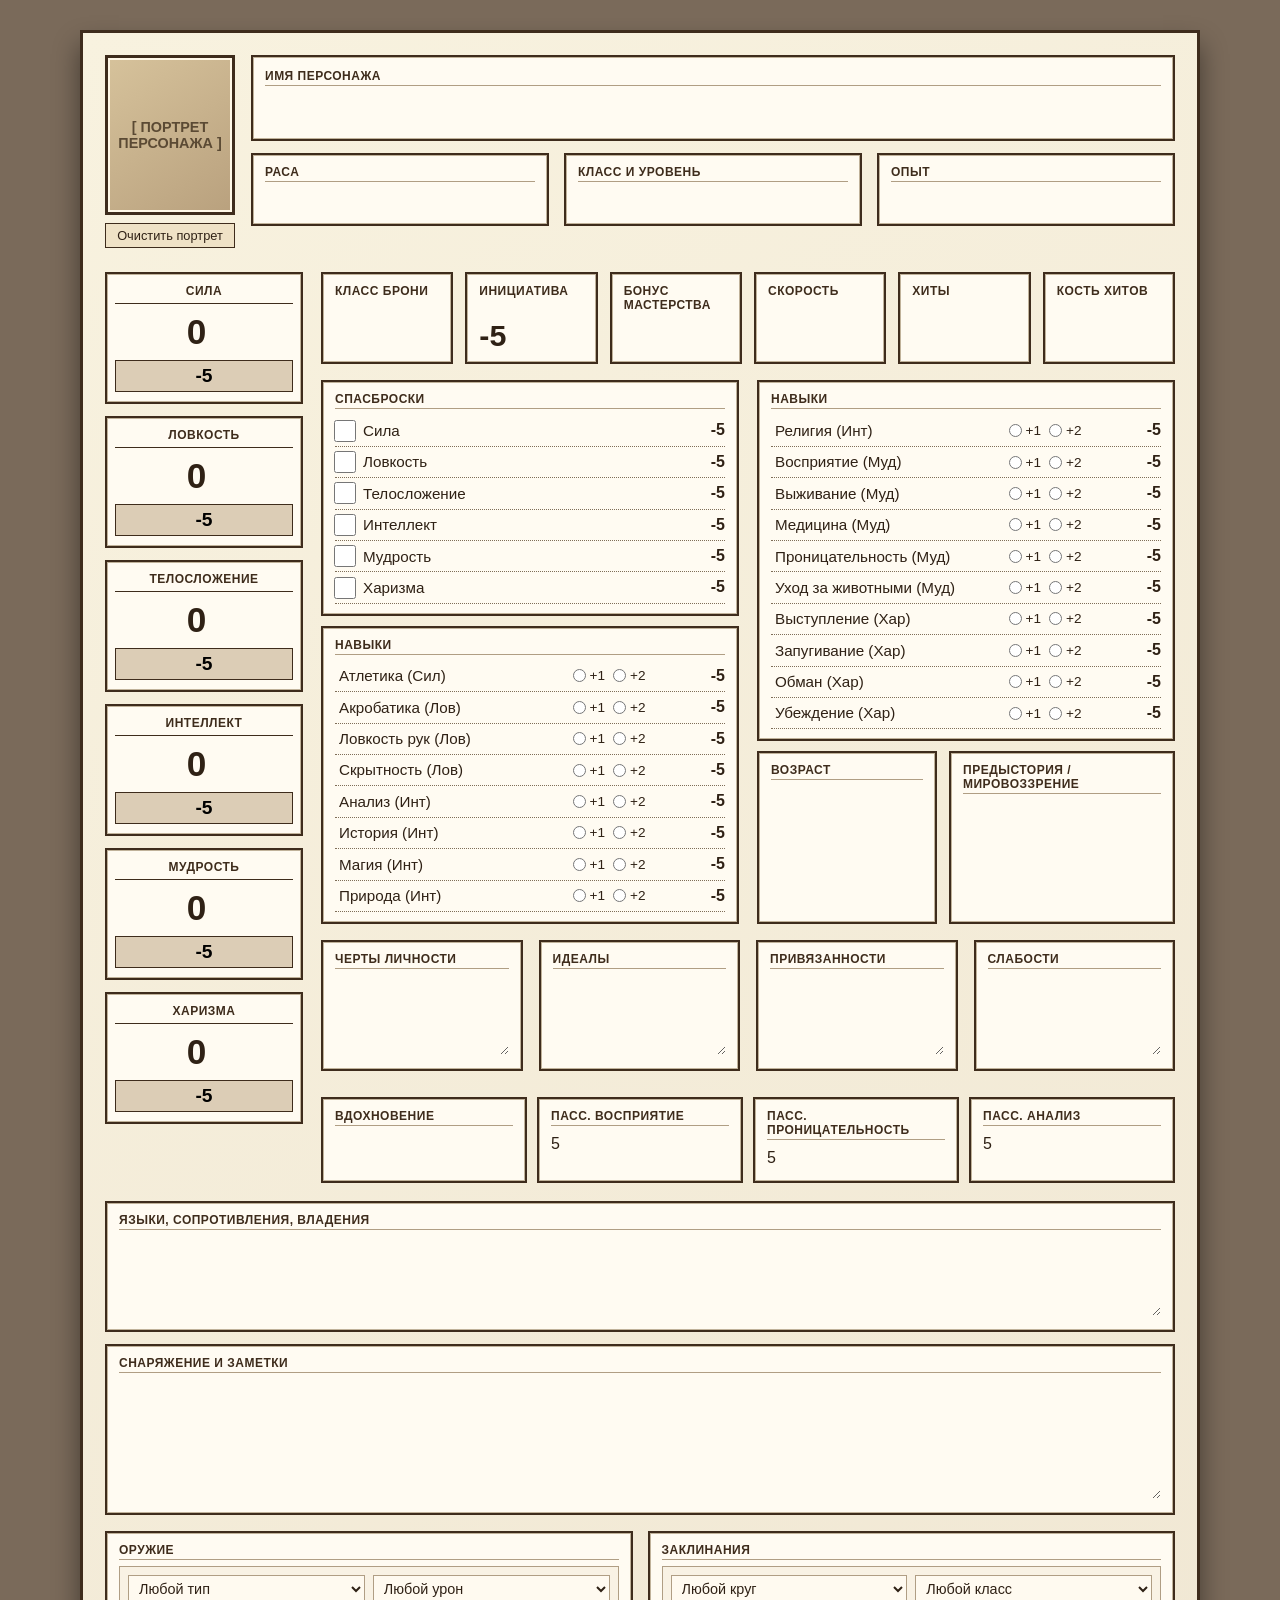
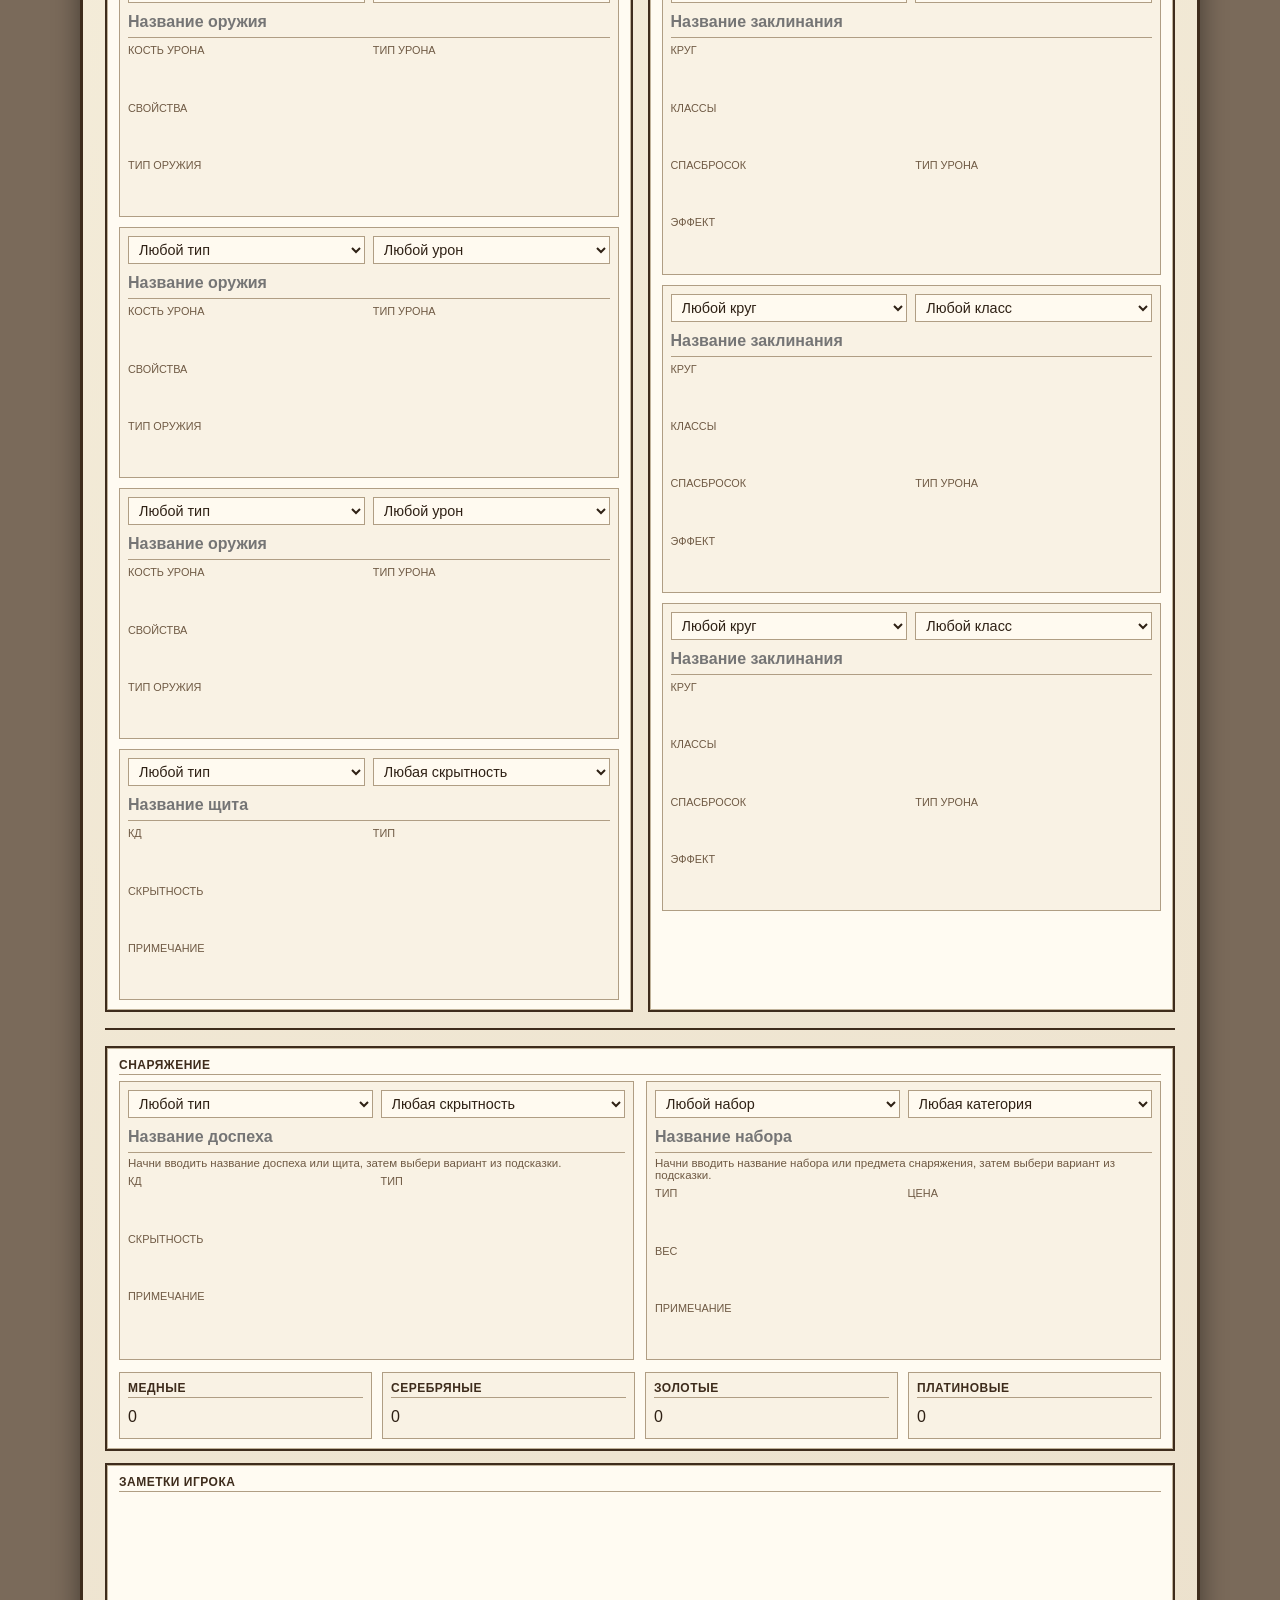
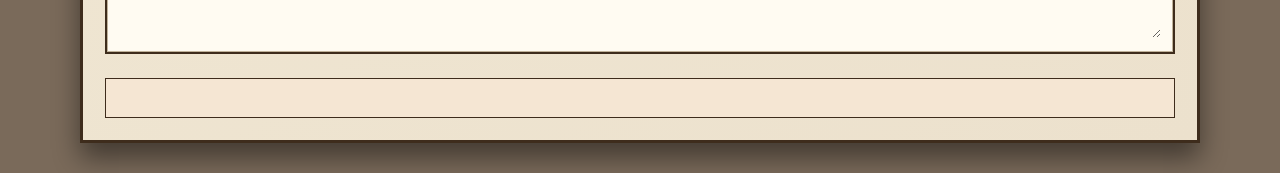
==== index.html @ 848286fb "Create index.html" ====
<!DOCTYPE html>
<html lang="ru">
<head>
    <meta charset="UTF-8">
    <meta name="viewport" content="width=device-width, initial-scale=1.0">
    <title>Интерактивный лист персонажа</title>
    <style>
        * {
            box-sizing: border-box;
            margin: 0;
            padding: 0;
            font-family: "Segoe UI", "Roboto", sans-serif;
        }

        body {
            min-height: 100vh;
            display: flex;
            justify-content: center;
            align-items: flex-start;
            padding: 30px;
            background: #7a6a5a;
        }

        .sheet {
            width: min(1120px, 100%);
            background: linear-gradient(145deg, #f8f2df 0%, #ece1cd 100%);
            border: 3px solid #3e2c1c;
            box-shadow: 0 15px 25px rgba(0, 0, 0, 0.45);
            padding: 22px;
            color: #2f2115;
        }

        .name-level-row {
            display: flex;
            gap: 16px;
            align-items: flex-start;
            margin-bottom: 24px;
        }

        .portrait-area {
            width: 130px;
            height: 160px;
            border: 3px solid #3e2c1c;
            background: linear-gradient(145deg, #d6c29b, #b9a17e);
            box-shadow: inset 0 0 0 2px #fff8e7;
            display: flex;
            align-items: center;
            justify-content: center;
            text-align: center;
            color: #5b4a34;
            font-size: 0.9rem;
            font-weight: 700;
            text-transform: uppercase;
            padding: 10px;
            position: relative;
            overflow: hidden;
            cursor: pointer;
        }

        .portrait-placeholder {
            position: relative;
            z-index: 1;
        }

        .portrait-image {
            position: absolute;
            inset: 0;
            width: 100%;
            height: 100%;
            object-fit: contain;
            background: linear-gradient(145deg, #d6c29b, #b9a17e);
            display: none;
        }

        .portrait-area.has-image .portrait-image {
            display: block;
        }

        .portrait-area.has-image .portrait-placeholder {
            display: none;
        }

        .portrait-input {
            display: none;
        }

        .portrait-wrapper {
            display: flex;
            flex-direction: column;
            gap: 8px;
        }

        .portrait-clear {
            border: 1px solid #3e2c1c;
            background: #efe2c6;
            color: #2f2115;
            padding: 4px 8px;
            font-size: 0.8rem;
            cursor: pointer;
        }

        .name-fields {
            flex: 1;
            display: flex;
            flex-direction: column;
            gap: 12px;
        }

        .inline-fields {
            display: grid;
            grid-template-columns: repeat(3, minmax(0, 1fr));
            gap: 15px;
        }

        .field-box,
        .ability-box,
        .combat-item,
        .trait-field,
        .magic-panel,
        .footer-inventory {
            border: 2px solid #3e2c1c;
            background: #fffbf2;
            box-shadow: inset 1px 1px 0 #c0b29a, inset -1px -1px 0 #c0b29a;
        }

        .field-box,
        .combat-item,
        .trait-field,
        .footer-inventory,
        .magic-panel {
            padding: 10px 12px;
        }

        .field-label,
        .combat-label,
        .ability-name {
            font-size: 0.75rem;
            font-weight: 700;
            text-transform: uppercase;
            letter-spacing: 0.5px;
            color: #3e2c1c;
        }

        .field-label {
            border-bottom: 1px solid #b09e84;
            padding-bottom: 2px;
            margin-bottom: 6px;
        }

        .editable,
        .editable-area,
        .editable-inline,
        .editable-number,
        .skill-name-input,
        .skill-bonus-input {
            width: 100%;
            border: none;
            background: transparent;
            color: inherit;
            outline: none;
        }

        .editable {
            font-size: 1.5rem;
            font-weight: 600;
            line-height: 1.2;
            min-height: 2.2rem;
        }

        .editable-inline,
        .editable-area,
        .skill-name-input,
        .skill-bonus-input {
            font-size: 1rem;
            line-height: 1.4;
        }

        .editable-area {
            resize: vertical;
            min-height: 80px;
        }

        .small-input {
            font-size: 1rem;
            font-weight: 500;
            min-height: 1.6rem;
        }

        .main-layout {
            display: grid;
            grid-template-columns: 198px minmax(0, 1fr);
            gap: 18px;
            align-items: stretch;
            margin-bottom: 18px;
        }

        .abilities-column {
            display: flex;
            flex-direction: column;
            gap: 12px;
            align-items: stretch;
        }

        .ability-box {
            text-align: center;
            padding: 10px 8px;
        }

        .ability-name {
            border-bottom: 1px solid #3e2c1c;
            padding-bottom: 5px;
            margin-bottom: 8px;
        }

        .ability-score-input {
            width: 100%;
            border: none;
            background: transparent;
            text-align: center;
            font-size: 2.2rem;
            font-weight: 700;
            color: inherit;
            outline: none;
        }

        .ability-mod-input {
            width: 100%;
            margin-top: 8px;
            border: 1px solid #3e2c1c;
            background: #dccdb6;
            text-align: center;
            font-size: 1.2rem;
            font-weight: 600;
            padding: 4px 6px;
            outline: none;
        }

        .stats-and-skills {
            display: flex;
            flex-direction: column;
            gap: 16px;
            height: 100%;
        }

        .combat-groups {
            display: grid;
            grid-template-columns: repeat(2, minmax(0, 1fr));
            gap: 12px;
        }

        .combat-group {
            display: grid;
            grid-template-columns: repeat(3, minmax(0, 1fr));
            gap: 12px;
        }

        .combat-group.wide {
            grid-template-columns: repeat(3, minmax(0, 1fr));
        }

        .combat-item {
            min-height: 88px;
            display: flex;
            flex-direction: column;
            justify-content: space-between;
        }

        .combat-number {
            width: 100%;
            border: none;
            background: transparent;
            font-size: 1.9rem;
            font-weight: 700;
            line-height: 1.1;
            outline: none;
            color: inherit;
        }

        .combat-note {
            width: 100%;
            border: none;
            background: transparent;
            font-size: 0.85rem;
            color: inherit;
            outline: none;
            margin-top: 6px;
        }

        .skills-saves {
            display: grid;
            grid-template-columns: repeat(2, minmax(0, 1fr));
            gap: 18px;
            align-items: stretch;
        }

        .left-skills,
        .right-skills {
            display: flex;
            flex-direction: column;
            gap: 10px;
            height: 100%;
        }

        .right-skills {
            display: grid;
            grid-template-rows: auto 1fr;
        }

        .skill-panel {
            padding: 10px 12px;
        }

        .skill-row,
        .save-row {
            display: grid;
            align-items: center;
            padding: 4px 0;
            border-bottom: 1px dotted #7f6e58;
        }

        .save-row {
            grid-template-columns: 20px minmax(0, 1fr) 108px 58px;
            gap: 8px;
        }

        .skill-row {
            grid-template-columns: 8px minmax(0, 1fr) 108px 58px;
            gap: 4px;
        }

        .skill-check {
            width: 22px;
            height: 22px;
            accent-color: #3e2c1c;
            justify-self: center;
        }

        .skill-name-input {
            min-width: 0;
            font-size: 0.95rem;
        }

        .skill-row .skill-name-input {
            margin-left: -8px;
        }

        .skill-bonus-input {
            text-align: right;
            font-weight: 700;
        }

        .prof-controls {
            display: flex;
            align-items: center;
            gap: 8px;
            justify-content: center;
            font-size: 0.85rem;
            white-space: nowrap;
        }

        .prof-controls label {
            display: inline-flex;
            align-items: center;
            gap: 4px;
        }

        .prof-radio {
            accent-color: #3e2c1c;
        }

        .info-under-skills {
            display: grid;
            grid-template-columns: 180px minmax(0, 1fr);
            gap: 12px;
            align-items: stretch;
            height: 100%;
        }

        .info-under-skills .field-box {
            min-height: 100%;
            height: 100%;
        }

        .info-under-skills .editable-area {
            height: 100%;
        }

        .section-row-3 {
            display: grid;
            grid-template-columns: repeat(4, minmax(0, 1fr));
            gap: 10px;
            margin-top: auto;
            align-self: end;
            justify-content: stretch;
            width: 100%;
        }

        .weapons-row,
        .bottom-row {
            display: grid;
            grid-template-columns: repeat(2, minmax(0, 1fr));
            gap: 15px;
            margin-bottom: 12px;
        }

        .post-inventory-row {
            margin-top: 16px;
        }

        .lookup-panel {
            display: flex;
            flex-direction: column;
            gap: 10px;
        }

        .gear-panel {
            display: flex;
            flex-direction: column;
            gap: 12px;
        }

        .gear-grid {
            display: grid;
            grid-template-columns: repeat(2, minmax(0, 1fr));
            gap: 12px;
        }

        .coin-grid {
            display: grid;
            grid-template-columns: repeat(4, minmax(0, 1fr));
            gap: 10px;
        }

        .coin-box {
            border: 1px solid #b09e84;
            background: #f9f2e4;
            padding: 8px;
        }

        .lookup-row {
            border: 1px solid #b09e84;
            background: #f9f2e4;
            padding: 8px;
        }

        .lookup-filters {
            display: grid;
            grid-template-columns: repeat(2, minmax(0, 1fr));
            gap: 8px;
            margin-bottom: 8px;
        }

        .lookup-select {
            width: 100%;
            border: 1px solid #b09e84;
            background: #fffaf0;
            color: inherit;
            padding: 4px 6px;
            font-size: 0.9rem;
            outline: none;
        }

        .lookup-name {
            width: 100%;
            border: none;
            border-bottom: 1px solid #b09e84;
            background: transparent;
            padding: 2px 0 6px;
            font-size: 1rem;
            font-weight: 600;
            color: inherit;
            outline: none;
        }

        .lookup-hint {
            font-size: 0.72rem;
            color: #6f5a44;
            margin-top: 4px;
        }

        .lookup-meta {
            margin-top: 6px;
            display: grid;
            grid-template-columns: repeat(2, minmax(0, 1fr));
            gap: 8px;
        }

        .lookup-field {
            min-width: 0;
            display: flex;
            flex-direction: column;
        }

        .lookup-field-label {
            display: block;
            font-size: 0.68rem;
            text-transform: uppercase;
            color: #6f5a44;
            margin-bottom: 2px;
        }

        .lookup-field-value {
            width: 100%;
            border: none;
            background: transparent;
            font-size: 0.92rem;
            line-height: 1.25;
            color: inherit;
            outline: none;
            min-width: 0;
        }

        .lookup-field-area {
            resize: none;
            overflow: hidden;
            min-height: 2.4em;
            padding: 0;
            white-space: pre-wrap;
            overflow-wrap: anywhere;
        }

        .lookup-row[data-lookup-type="weapon"] .lookup-field.field-properties,
        .lookup-row[data-lookup-type="spell"] .lookup-field.field-classes,
        .lookup-row[data-lookup-type="spell"] .lookup-field.field-effect,
        .lookup-row[data-lookup-type="armor"] .lookup-field.field-notes,
        .lookup-row[data-lookup-type="equipment"] .lookup-field.field-notes {
            grid-column: 1 / -1;
        }

        .spell-header {
            display: grid;
            grid-template-columns: 2fr 1fr 1fr;
            gap: 25px;
            border-bottom: 2px solid #3e2c1c;
            padding-bottom: 6px;
            margin-bottom: 10px;
            font-weight: 700;
        }

        .traits-section {
            display: grid;
            grid-template-columns: repeat(4, minmax(0, 1fr));
            gap: 16px;
            margin: 0 0 10px;
        }

        .trait-field {
            min-height: 110px;
        }

        .footer-note {
            margin-top: 12px;
            padding: 8px 10px;
            border: 1px solid #3e2c1c;
            background: #f5e6d3;
            font-size: 0.9rem;
            grid-column: 1 / -1;
        }

        hr {
            border: 1px solid #3e2c1c;
            margin: 16px 0;
        }

        @media (max-width: 920px) {
            body {
                padding: 18px;
            }

            .sheet {
                width: 100%;
                padding: 18px;
            }

            .main-layout,
            .skills-saves,
            .info-under-skills,
            .section-row-3,
            .traits-section,
            .bottom-row,
            .combat-groups,
            .weapons-row,
            .inline-fields {
                grid-template-columns: 1fr;
            }

            .combat-group,
            .combat-group.wide {
                grid-template-columns: repeat(2, minmax(0, 1fr));
            }

            .name-level-row {
                flex-direction: column;
                gap: 12px;
            }

            .portrait-wrapper {
                width: 100%;
            }

            .portrait-area {
                width: 100%;
                height: 180px;
            }

            .combat-groups,
            .combat-group,
            .combat-group.wide,
            .gear-grid,
            .lookup-meta,
            .lookup-filters {
                gap: 10px;
            }

            .field-box,
            .combat-item,
            .trait-field,
            .magic-panel,
            .footer-inventory,
            .lookup-row {
                padding: 12px;
            }

            .lookup-name,
            .lookup-select,
            .editable-inline,
            .editable-area,
            .skill-name-input,
            .skill-bonus-input,
            .combat-note,
            .lookup-field-value {
                font-size: 0.98rem;
            }

            .coin-box {
                padding: 10px;
            }
        }

        @media (max-width: 640px) {
            body {
                padding: 10px;
            }

            .sheet {
                padding: 12px;
                border-width: 2px;
            }

            .inline-fields,
            .combat-group,
            .combat-group.wide,
            .weapons-row,
            .gear-grid,
            .coin-grid,
            .lookup-filters,
            .lookup-meta,
            .section-row-3,
            .traits-section {
                grid-template-columns: 1fr;
            }

            .main-layout {
                gap: 12px;
            }

            .abilities-column {
                gap: 8px;
            }

            .ability-box {
                padding: 8px 10px;
            }

            .ability-score-input {
                font-size: 1.8rem;
            }

            .ability-mod-input {
                font-size: 1rem;
            }

            .combat-item {
                min-height: 78px;
            }

            .save-row {
                grid-template-columns: 20px minmax(0, 1fr) 82px 52px;
                gap: 6px;
            }

            .skill-row {
                grid-template-columns: 8px minmax(0, 1fr) 82px 52px;
                gap: 4px;
            }

            .skill-name-input,
            .save-row .editable-inline {
                font-size: 0.9rem;
            }

            .prof-controls {
                gap: 6px;
                font-size: 0.78rem;
            }

            .skill-check {
                width: 20px;
                height: 20px;
            }

            .lookup-row {
                padding: 10px;
            }

            .lookup-name {
                padding-bottom: 8px;
                font-size: 0.95rem;
            }

            .lookup-field-label {
                font-size: 0.66rem;
            }

            .lookup-field-value,
            .lookup-field-area {
                font-size: 0.9rem;
            }

            .info-under-skills {
                gap: 10px;
            }

            .portrait-area {
                height: 210px;
            }

            .portrait-clear {
                width: 100%;
                min-height: 42px;
                font-size: 0.9rem;
            }

            .editable-area {
                min-height: 110px;
            }

            .post-inventory-row {
                margin-top: 12px;
            }

            hr {
                margin: 12px 0;
            }
        }

        @media (max-width: 420px) {
            body {
                padding: 6px;
            }

            .sheet {
                padding: 10px;
            }

            .field-label,
            .combat-label,
            .ability-name {
                font-size: 0.68rem;
            }

            .editable {
                font-size: 1.2rem;
            }

            .portrait-area {
                height: 180px;
            }

            .save-row {
                grid-template-columns: 18px minmax(0, 1fr) 74px 46px;
                gap: 4px;
            }

            .skill-row {
                grid-template-columns: 8px minmax(0, 1fr) 74px 46px;
                gap: 3px;
            }

            .prof-controls {
                gap: 4px;
                font-size: 0.7rem;
            }

            .lookup-name,
            .lookup-select,
            .editable-inline,
            .skill-name-input,
            .skill-bonus-input,
            .lookup-field-value,
            .lookup-field-area {
                font-size: 0.86rem;
            }

            .combat-number {
                font-size: 1.45rem;
            }

            .combat-note {
                font-size: 0.8rem;
            }
        }

        @page {
            size: A4 landscape;
            margin: 6mm;
        }

        @media print {
            html,
            body {
                width: 100%;
                min-height: auto;
                background: #ffffff !important;
                margin: 0;
                padding: 0;
                -webkit-print-color-adjust: exact;
                print-color-adjust: exact;
            }

            body {
                display: block;
            }

            .sheet {
                width: 100%;
                max-width: none;
                border: 2px solid #3e2c1c;
                box-shadow: none;
                padding: 7px;
                background: #f8f2df !important;
            }

            .field-box,
            .ability-box,
            .combat-item,
            .trait-field,
            .magic-panel,
            .footer-inventory,
            .lookup-row,
            .coin-box {
                box-shadow: none;
                break-inside: auto;
                page-break-inside: auto;
            }

            .name-level-row,
            .main-layout,
            .skills-saves,
            .info-under-skills,
            .weapons-row,
            .gear-grid,
            .coin-grid,
            .combat-groups,
            .combat-group,
            .combat-group.wide,
            .lookup-meta,
            .lookup-filters,
            .section-row-3,
            .bottom-row {
                break-inside: auto;
                page-break-inside: auto;
            }

            .portrait-clear,
            .portrait-input,
            .lookup-hint {
                display: none !important;
            }

            .name-level-row,
            .inline-fields,
            .combat-groups,
            .skills-saves,
            .traits-section,
            .weapons-row,
            .gear-grid,
            .coin-grid,
            .bottom-row {
                page-break-before: auto;
                page-break-after: auto;
            }

            .name-level-row {
                margin-bottom: 8px;
            }

            .main-layout {
                gap: 8px;
                margin-bottom: 8px;
            }

            .abilities-column,
            .stats-and-skills,
            .left-skills,
            .right-skills,
            .lookup-panel,
            .gear-panel {
                gap: 5px;
            }

            .inline-fields,
            .skills-saves,
            .traits-section,
            .weapons-row,
            .gear-grid,
            .coin-grid,
            .combat-groups,
            .combat-group,
            .combat-group.wide,
            .lookup-meta,
            .lookup-filters,
            .section-row-3,
            .bottom-row {
                gap: 5px;
            }

            .field-box,
            .combat-item,
            .trait-field,
            .footer-inventory,
            .magic-panel,
            .lookup-row,
            .coin-box {
                padding: 5px 6px;
            }

            .portrait-area {
                width: 96px;
                height: 118px;
                box-shadow: none;
            }

            .editable,
            .ability-score-input,
            .combat-number {
                font-size: 1.12rem;
            }

            .editable-inline,
            .editable-area,
            .skill-name-input,
            .skill-bonus-input,
            .lookup-name,
            .lookup-field-value,
            .combat-note {
                font-size: 0.72rem;
                line-height: 1.08;
            }

            .field-label,
            .combat-label,
            .ability-name,
            .lookup-field-label {
                font-size: 0.54rem;
            }

            .ability-box {
                padding: 6px 4px;
            }

            .ability-mod-input {
                font-size: 0.82rem;
                margin-top: 4px;
                padding: 2px 3px;
            }

            .combat-item {
                min-height: 54px;
            }

            .skill-row {
                grid-template-columns: 8px minmax(0, 1fr) 72px 44px;
                gap: 2px;
                padding: 2px 0;
            }

            .save-row {
                grid-template-columns: 16px minmax(0, 1fr) 72px 44px;
                gap: 4px;
                padding: 2px 0;
            }

            .prof-controls {
                gap: 3px;
                font-size: 0.62rem;
            }

            .lookup-field-area,
            .editable-area {
                min-height: 1.65em;
            }

            hr {
                margin: 6px 0;
            }

            .inline-fields {
                gap: 4px;
            }

            .combat-groups,
            .combat-group,
            .combat-group.wide {
                gap: 4px;
            }

            .gear-grid,
            .weapons-row {
                gap: 6px;
            }

            .coin-grid {
                gap: 4px;
            }

            .field-label {
                margin-bottom: 3px;
                padding-bottom: 1px;
            }

            .lookup-filters {
                margin-bottom: 4px;
            }

            .lookup-meta {
                margin-top: 4px;
            }

            .lookup-hint {
                display: none !important;
            }

            .traits-section,
            .footer-inventory,
            .field-box[style*="margin-bottom: 12px"],
            .field-box[style*="margin: 12px 0"] {
                break-inside: auto;
                page-break-inside: auto;
            }

            .ability-box,
            .combat-item,
            .coin-box {
                break-inside: avoid;
                page-break-inside: avoid;
            }

            .editable-area {
                resize: none;
                overflow: visible;
            }
        }
    </style>
</head>
<body>
    <div class="sheet">
        <div class="name-level-row">
            <div class="portrait-wrapper">
                <label class="portrait-area">
                    <span class="portrait-placeholder">[ ПОРТРЕТ<br>ПЕРСОНАЖА ]</span>
                    <img class="portrait-image" alt="Портрет персонажа">
                    <input class="portrait-input" type="file" accept="image/*">
                </label>
                <button class="portrait-clear" type="button">Очистить портрет</button>
            </div>
            <div class="name-fields">
                <div class="field-box" style="padding: 12px;">
                    <div class="field-label">Имя персонажа</div>
                    <input class="editable" type="text" value="">
                </div>
                <div class="inline-fields">
                    <div class="field-box">
                        <div class="field-label">Раса</div>
                        <input class="editable-inline small-input" type="text" value="">
                    </div>
                    <div class="field-box">
                        <div class="field-label">Класс и уровень</div>
                        <input class="editable-inline small-input" type="text" value="">
                    </div>
                    <div class="field-box">
                        <div class="field-label">Опыт</div>
                        <input class="editable-inline small-input" type="text" value="">
                    </div>
                </div>
            </div>
        </div>

        <div class="main-layout">
            <div class="abilities-column">
                <div class="ability-box">
                    <div class="ability-name">Сила</div>
                    <input class="ability-score-input" type="number" value="0" data-ability="str">
                    <input class="ability-mod-input" type="text" value="-5" data-ability-mod="str" readonly>
                </div>
                <div class="ability-box">
                    <div class="ability-name">Ловкость</div>
                    <input class="ability-score-input" type="number" value="0" data-ability="dex">
                    <input class="ability-mod-input" type="text" value="-5" data-ability-mod="dex" readonly>
                </div>
                <div class="ability-box">
                    <div class="ability-name">Телосложение</div>
                    <input class="ability-score-input" type="number" value="0" data-ability="con">
                    <input class="ability-mod-input" type="text" value="-5" data-ability-mod="con" readonly>
                </div>
                <div class="ability-box">
                    <div class="ability-name">Интеллект</div>
                    <input class="ability-score-input" type="number" value="0" data-ability="int">
                    <input class="ability-mod-input" type="text" value="-5" data-ability-mod="int" readonly>
                </div>
                <div class="ability-box">
                    <div class="ability-name">Мудрость</div>
                    <input class="ability-score-input" type="number" value="0" data-ability="wis">
                    <input class="ability-mod-input" type="text" value="-5" data-ability-mod="wis" readonly>
                </div>
                <div class="ability-box">
                    <div class="ability-name">Харизма</div>
                    <input class="ability-score-input" type="number" value="0" data-ability="cha">
                    <input class="ability-mod-input" type="text" value="-5" data-ability-mod="cha" readonly>
                </div>
            </div>

            <div class="stats-and-skills">
                <div class="combat-groups">
                    <div class="combat-group">
                        <div class="combat-item">
                            <span class="combat-label">Класс брони</span>
                            <input class="combat-number" type="text" value="">
                        </div>
                        <div class="combat-item">
                            <span class="combat-label">Инициатива</span>
                            <input class="combat-number" type="text" value="-5" data-initiative-output readonly>
                        </div>
                        <div class="combat-item">
                            <span class="combat-label">Бонус мастерства</span>
                            <input class="combat-number" type="text" value="">
                        </div>
                    </div>
                    <div class="combat-group wide">
                        <div class="combat-item">
                            <span class="combat-label">Скорость</span>
                            <input class="combat-number" type="text" value="">
                        </div>
                        <div class="combat-item">
                            <span class="combat-label">Хиты</span>
                            <input class="combat-number" type="text" value="">
                            <input class="combat-note" type="text" value="">
                        </div>
                        <div class="combat-item">
                            <span class="combat-label">Кость хитов</span>
                            <input class="combat-number" type="text" value="">
                        </div>
                    </div>
                </div>

                <div class="skills-saves">
                    <div class="left-skills">
                        <div class="field-box skill-panel">
                            <div class="field-label">Спасброски</div>
                            <label class="save-row"><input class="skill-check save-prof" type="checkbox" data-ability-ref="str"><input class="skill-name-input" type="text" value="Сила"><span></span><input class="skill-bonus-input" type="text" data-save-output="str" readonly></label>
                            <label class="save-row"><input class="skill-check save-prof" type="checkbox" data-ability-ref="dex"><input class="skill-name-input" type="text" value="Ловкость"><span></span><input class="skill-bonus-input" type="text" data-save-output="dex" readonly></label>
                            <label class="save-row"><input class="skill-check save-prof" type="checkbox" data-ability-ref="con"><input class="skill-name-input" type="text" value="Телосложение"><span></span><input class="skill-bonus-input" type="text" data-save-output="con" readonly></label>
                            <label class="save-row"><input class="skill-check save-prof" type="checkbox" data-ability-ref="int"><input class="skill-name-input" type="text" value="Интеллект"><span></span><input class="skill-bonus-input" type="text" data-save-output="int" readonly></label>
                            <label class="save-row"><input class="skill-check save-prof" type="checkbox" data-ability-ref="wis"><input class="skill-name-input" type="text" value="Мудрость"><span></span><input class="skill-bonus-input" type="text" data-save-output="wis" readonly></label>
                            <label class="save-row"><input class="skill-check save-prof" type="checkbox" data-ability-ref="cha"><input class="skill-name-input" type="text" value="Харизма"><span></span><input class="skill-bonus-input" type="text" data-save-output="cha" readonly></label>
                        </div>

                        <div class="field-box skill-panel">
                            <div class="field-label">Навыки</div>
                            <div class="skill-row" data-skill-ability="str" data-skill-name="skill-left-1"><span></span><input class="skill-name-input" type="text" value="Атлетика (Сил)"><span class="prof-controls"><label><input class="prof-radio" type="radio" name="skill-left-1" value="1">+1</label><label><input class="prof-radio" type="radio" name="skill-left-1" value="2">+2</label></span><input class="skill-bonus-input" type="text" readonly></div>
                            <div class="skill-row" data-skill-ability="dex" data-skill-name="skill-left-2"><span></span><input class="skill-name-input" type="text" value="Акробатика (Лов)"><span class="prof-controls"><label><input class="prof-radio" type="radio" name="skill-left-2" value="1">+1</label><label><input class="prof-radio" type="radio" name="skill-left-2" value="2">+2</label></span><input class="skill-bonus-input" type="text" readonly></div>
                            <div class="skill-row" data-skill-ability="dex" data-skill-name="skill-left-3"><span></span><input class="skill-name-input" type="text" value="Ловкость рук (Лов)"><span class="prof-controls"><label><input class="prof-radio" type="radio" name="skill-left-3" value="1">+1</label><label><input class="prof-radio" type="radio" name="skill-left-3" value="2">+2</label></span><input class="skill-bonus-input" type="text" readonly></div>
                            <div class="skill-row" data-skill-ability="dex" data-skill-name="skill-left-4"><span></span><input class="skill-name-input" type="text" value="Скрытность (Лов)"><span class="prof-controls"><label><input class="prof-radio" type="radio" name="skill-left-4" value="1">+1</label><label><input class="prof-radio" type="radio" name="skill-left-4" value="2">+2</label></span><input class="skill-bonus-input" type="text" readonly></div>
                            <div class="skill-row" data-skill-ability="int" data-skill-name="skill-left-5"><span></span><input class="skill-name-input" type="text" value="Анализ (Инт)"><span class="prof-controls"><label><input class="prof-radio" type="radio" name="skill-left-5" value="1">+1</label><label><input class="prof-radio" type="radio" name="skill-left-5" value="2">+2</label></span><input class="skill-bonus-input" type="text" readonly></div>
                            <div class="skill-row" data-skill-ability="int" data-skill-name="skill-left-6"><span></span><input class="skill-name-input" type="text" value="История (Инт)"><span class="prof-controls"><label><input class="prof-radio" type="radio" name="skill-left-6" value="1">+1</label><label><input class="prof-radio" type="radio" name="skill-left-6" value="2">+2</label></span><input class="skill-bonus-input" type="text" readonly></div>
                            <div class="skill-row" data-skill-ability="int" data-skill-name="skill-left-7"><span></span><input class="skill-name-input" type="text" value="Магия (Инт)"><span class="prof-controls"><label><input class="prof-radio" type="radio" name="skill-left-7" value="1">+1</label><label><input class="prof-radio" type="radio" name="skill-left-7" value="2">+2</label></span><input class="skill-bonus-input" type="text" readonly></div>
                            <div class="skill-row" data-skill-ability="int" data-skill-name="skill-left-8"><span></span><input class="skill-name-input" type="text" value="Природа (Инт)"><span class="prof-controls"><label><input class="prof-radio" type="radio" name="skill-left-8" value="1">+1</label><label><input class="prof-radio" type="radio" name="skill-left-8" value="2">+2</label></span><input class="skill-bonus-input" type="text" readonly></div>
                        </div>
                    </div>

                    <div class="right-skills">
                        <div class="field-box skill-panel">
                            <div class="field-label">Навыки</div>
                            <div class="skill-row" data-skill-ability="int" data-skill-name="skill-right-1"><span></span><input class="skill-name-input" type="text" value="Религия (Инт)"><span class="prof-controls"><label><input class="prof-radio" type="radio" name="skill-right-1" value="1">+1</label><label><input class="prof-radio" type="radio" name="skill-right-1" value="2">+2</label></span><input class="skill-bonus-input" type="text" readonly></div>
                            <div class="skill-row" data-skill-ability="wis" data-skill-name="skill-right-2"><span></span><input class="skill-name-input" type="text" value="Восприятие (Муд)"><span class="prof-controls"><label><input class="prof-radio" type="radio" name="skill-right-2" value="1">+1</label><label><input class="prof-radio" type="radio" name="skill-right-2" value="2">+2</label></span><input class="skill-bonus-input" type="text" readonly></div>
                            <div class="skill-row" data-skill-ability="wis" data-skill-name="skill-right-3"><span></span><input class="skill-name-input" type="text" value="Выживание (Муд)"><span class="prof-controls"><label><input class="prof-radio" type="radio" name="skill-right-3" value="1">+1</label><label><input class="prof-radio" type="radio" name="skill-right-3" value="2">+2</label></span><input class="skill-bonus-input" type="text" readonly></div>
                            <div class="skill-row" data-skill-ability="wis" data-skill-name="skill-right-4"><span></span><input class="skill-name-input" type="text" value="Медицина (Муд)"><span class="prof-controls"><label><input class="prof-radio" type="radio" name="skill-right-4" value="1">+1</label><label><input class="prof-radio" type="radio" name="skill-right-4" value="2">+2</label></span><input class="skill-bonus-input" type="text" readonly></div>
                            <div class="skill-row" data-skill-ability="wis" data-skill-name="skill-right-5"><span></span><input class="skill-name-input" type="text" value="Проницательность (Муд)"><span class="prof-controls"><label><input class="prof-radio" type="radio" name="skill-right-5" value="1">+1</label><label><input class="prof-radio" type="radio" name="skill-right-5" value="2">+2</label></span><input class="skill-bonus-input" type="text" readonly></div>
                            <div class="skill-row" data-skill-ability="wis" data-skill-name="skill-right-6"><span></span><input class="skill-name-input" type="text" value="Уход за животными (Муд)"><span class="prof-controls"><label><input class="prof-radio" type="radio" name="skill-right-6" value="1">+1</label><label><input class="prof-radio" type="radio" name="skill-right-6" value="2">+2</label></span><input class="skill-bonus-input" type="text" readonly></div>
                            <div class="skill-row" data-skill-ability="cha" data-skill-name="skill-right-7"><span></span><input class="skill-name-input" type="text" value="Выступление (Хар)"><span class="prof-controls"><label><input class="prof-radio" type="radio" name="skill-right-7" value="1">+1</label><label><input class="prof-radio" type="radio" name="skill-right-7" value="2">+2</label></span><input class="skill-bonus-input" type="text" readonly></div>
                            <div class="skill-row" data-skill-ability="cha" data-skill-name="skill-right-8"><span></span><input class="skill-name-input" type="text" value="Запугивание (Хар)"><span class="prof-controls"><label><input class="prof-radio" type="radio" name="skill-right-8" value="1">+1</label><label><input class="prof-radio" type="radio" name="skill-right-8" value="2">+2</label></span><input class="skill-bonus-input" type="text" readonly></div>
                            <div class="skill-row" data-skill-ability="cha" data-skill-name="skill-right-9"><span></span><input class="skill-name-input" type="text" value="Обман (Хар)"><span class="prof-controls"><label><input class="prof-radio" type="radio" name="skill-right-9" value="1">+1</label><label><input class="prof-radio" type="radio" name="skill-right-9" value="2">+2</label></span><input class="skill-bonus-input" type="text" readonly></div>
                            <div class="skill-row" data-skill-ability="cha" data-skill-name="skill-right-10"><span></span><input class="skill-name-input" type="text" value="Убеждение (Хар)"><span class="prof-controls"><label><input class="prof-radio" type="radio" name="skill-right-10" value="1">+1</label><label><input class="prof-radio" type="radio" name="skill-right-10" value="2">+2</label></span><input class="skill-bonus-input" type="text" readonly></div>
                        </div>

                        <div class="info-under-skills">
                            <div class="field-box">
                                <div class="field-label">Возраст</div>
                                <input class="editable-inline small-input" type="text" value="">
                            </div>
                            <div class="field-box">
                                <div class="field-label">Предыстория / мировоззрение</div>
                                <textarea class="editable-area"></textarea>
                            </div>
                        </div>
                    </div>
                </div>

                <div class="traits-section">
                    <div class="trait-field">
                        <div class="field-label">Черты личности</div>
                        <textarea class="editable-area"></textarea>
                    </div>
                    <div class="trait-field">
                        <div class="field-label">Идеалы</div>
                        <textarea class="editable-area"></textarea>
                    </div>
                    <div class="trait-field">
                        <div class="field-label">Привязанности</div>
                        <textarea class="editable-area"></textarea>
                    </div>
                    <div class="trait-field">
                        <div class="field-label">Слабости</div>
                        <textarea class="editable-area"></textarea>
                    </div>
                </div>

                <div class="section-row-3">
                    <div class="field-box">
                        <div class="field-label">Вдохновение</div>
                        <input class="editable-inline small-input" type="text" value="">
                    </div>
                    <div class="field-box">
                        <div class="field-label">Пасс. восприятие</div>
                        <input class="editable-inline small-input" type="text" value="5" data-passive-output="Восприятие" readonly>
                    </div>
                    <div class="field-box">
                        <div class="field-label">Пасс. проницательность</div>
                        <input class="editable-inline small-input" type="text" value="5" data-passive-output="Проницательность" readonly>
                    </div>
                    <div class="field-box">
                        <div class="field-label">Пасс. анализ</div>
                        <input class="editable-inline small-input" type="text" value="5" data-passive-output="Анализ" readonly>
                    </div>
                </div>
            </div>
        </div>

        <div class="field-box" style="margin: 12px 0;">
            <div class="field-label">Языки, сопротивления, владения</div>
            <textarea class="editable-area"></textarea>
        </div>

        <div class="footer-inventory">
            <div class="field-label">Снаряжение и заметки</div>
            <textarea class="editable-area" style="min-height: 120px;"></textarea>
        </div>

        <div class="weapons-row post-inventory-row">
            <div class="field-box">
                <div class="field-label">Оружие</div>
                <div class="lookup-panel">
                    <div class="lookup-row" data-lookup-type="weapon">
                        <div class="lookup-filters">
                            <select class="lookup-select" data-filter="weaponType">
                                <option value="">Любой тип</option>
                                <option value="Простое">Простое</option>
                                <option value="Воинское">Воинское</option>
                            </select>
                            <select class="lookup-select" data-filter="damageType">
                                <option value="">Любой урон</option>
                                <option value="Рубящий">Рубящий</option>
                                <option value="Колющий">Колющий</option>
                                <option value="Дробящий">Дробящий</option>
                            </select>
                        </div>
                        <input class="lookup-name" type="text" value="" placeholder="Название оружия" list="weapon-list-0">
                        <div class="lookup-meta">
                            <div class="lookup-field"><span class="lookup-field-label">Кость урона</span><input class="lookup-field-value" type="text" data-field="damageDice" readonly></div>
                            <div class="lookup-field"><span class="lookup-field-label">Тип урона</span><input class="lookup-field-value" type="text" data-field="damageType" readonly></div>
                            <div class="lookup-field"><span class="lookup-field-label">Свойства</span><input class="lookup-field-value" type="text" data-field="properties" readonly></div>
                            <div class="lookup-field"><span class="lookup-field-label">Тип оружия</span><input class="lookup-field-value" type="text" data-field="weaponType" readonly></div>
                        </div>
                    </div>
                    <div class="lookup-row" data-lookup-type="weapon">
                        <div class="lookup-filters">
                            <select class="lookup-select" data-filter="weaponType">
                                <option value="">Любой тип</option>
                                <option value="Простое">Простое</option>
                                <option value="Воинское">Воинское</option>
                            </select>
                            <select class="lookup-select" data-filter="damageType">
                                <option value="">Любой урон</option>
                                <option value="Рубящий">Рубящий</option>
                                <option value="Колющий">Колющий</option>
                                <option value="Дробящий">Дробящий</option>
                            </select>
                        </div>
                        <input class="lookup-name" type="text" value="" placeholder="Название оружия" list="weapon-list-1">
                        <div class="lookup-meta">
                            <div class="lookup-field"><span class="lookup-field-label">Кость урона</span><input class="lookup-field-value" type="text" data-field="damageDice" readonly></div>
                            <div class="lookup-field"><span class="lookup-field-label">Тип урона</span><input class="lookup-field-value" type="text" data-field="damageType" readonly></div>
                            <div class="lookup-field"><span class="lookup-field-label">Свойства</span><input class="lookup-field-value" type="text" data-field="properties" readonly></div>
                            <div class="lookup-field"><span class="lookup-field-label">Тип оружия</span><input class="lookup-field-value" type="text" data-field="weaponType" readonly></div>
                        </div>
                    </div>
                    <div class="lookup-row" data-lookup-type="weapon">
                        <div class="lookup-filters">
                            <select class="lookup-select" data-filter="weaponType">
                                <option value="">Любой тип</option>
                                <option value="Простое">Простое</option>
                                <option value="Воинское">Воинское</option>
                            </select>
                            <select class="lookup-select" data-filter="damageType">
                                <option value="">Любой урон</option>
                                <option value="Рубящий">Рубящий</option>
                                <option value="Колющий">Колющий</option>
                                <option value="Дробящий">Дробящий</option>
                            </select>
                        </div>
                        <input class="lookup-name" type="text" value="" placeholder="Название оружия" list="weapon-list-2">
                        <div class="lookup-meta">
                            <div class="lookup-field"><span class="lookup-field-label">Кость урона</span><input class="lookup-field-value" type="text" data-field="damageDice" readonly></div>
                            <div class="lookup-field"><span class="lookup-field-label">Тип урона</span><input class="lookup-field-value" type="text" data-field="damageType" readonly></div>
                            <div class="lookup-field"><span class="lookup-field-label">Свойства</span><input class="lookup-field-value" type="text" data-field="properties" readonly></div>
                            <div class="lookup-field"><span class="lookup-field-label">Тип оружия</span><input class="lookup-field-value" type="text" data-field="weaponType" readonly></div>
                        </div>
                    </div>
                    <div class="lookup-row" data-lookup-type="armor">
                        <div class="lookup-filters">
                            <select class="lookup-select" data-filter="armorType">
                                <option value="">Любой тип</option>
                                <option value="Щит">Щит</option>
                            </select>
                            <select class="lookup-select" data-filter="stealth">
                                <option value="">Любая скрытность</option>
                                <option value="Без помехи">Без помехи</option>
                                <option value="Помеха">Помеха</option>
                            </select>
                        </div>
                        <input class="lookup-name" type="text" value="" placeholder="Название щита" list="armor-list-3">
                        <div class="lookup-meta">
                            <div class="lookup-field"><span class="lookup-field-label">КД</span><input class="lookup-field-value" type="text" data-field="armorClass" readonly></div>
                            <div class="lookup-field"><span class="lookup-field-label">Тип</span><input class="lookup-field-value" type="text" data-field="armorType" readonly></div>
                            <div class="lookup-field"><span class="lookup-field-label">Скрытность</span><input class="lookup-field-value" type="text" data-field="stealth" readonly></div>
                            <div class="lookup-field"><span class="lookup-field-label">Примечание</span><input class="lookup-field-value" type="text" data-field="notes" readonly></div>
                        </div>
                    </div>
                </div>
            </div>
            <div class="field-box">
                <div class="field-label">Заклинания</div>
                <div class="lookup-panel">
                    <div class="lookup-row" data-lookup-type="spell">
                        <div class="lookup-filters">
                            <select class="lookup-select" data-filter="levelType">
                                <option value="">Любой круг</option>
                                <option value="Заговор">Заговор</option>
                                <option value="1 круг">1 круг</option>
                                <option value="2 круг">2 круг</option>
                                <option value="3 круг">3 круг</option>
                                <option value="4 круг">4 круг</option>
                                <option value="5 круг">5 круг</option>
                                <option value="6 круг">6 круг</option>
                                <option value="7 круг">7 круг</option>
                                <option value="8 круг">8 круг</option>
                                <option value="9 круг">9 круг</option>
                            </select>
                            <select class="lookup-select" data-filter="class">
                                <option value="">Любой класс</option>
                                <option value="Бард">Бард</option>
                                <option value="Жрец">Жрец</option>
                                <option value="Друид">Друид</option>
                                <option value="Паладин">Паладин</option>
                                <option value="Следопыт">Следопыт</option>
                                <option value="Колдун">Колдун</option>
                                <option value="Волшебник">Волшебник</option>
                                <option value="Чародей">Чародей</option>
                                <option value="Изобретатель">Изобретатель</option>
                            </select>
                        </div>
                        <input class="lookup-name" type="text" value="" placeholder="Название заклинания" list="spell-list-0">
                        <div class="lookup-meta">
                            <div class="lookup-field"><span class="lookup-field-label">Круг</span><input class="lookup-field-value" type="text" data-field="levelType" readonly></div>
                            <div class="lookup-field"><span class="lookup-field-label">Классы</span><input class="lookup-field-value" type="text" data-field="classes" readonly></div>
                            <div class="lookup-field"><span class="lookup-field-label">Спасбросок</span><input class="lookup-field-value" type="text" data-field="save" readonly></div>
                            <div class="lookup-field"><span class="lookup-field-label">Тип урона</span><input class="lookup-field-value" type="text" data-field="damageType" readonly></div>
                            <div class="lookup-field"><span class="lookup-field-label">Эффект</span><input class="lookup-field-value" type="text" data-field="effect" readonly></div>
                        </div>
                    </div>
                    <div class="lookup-row" data-lookup-type="spell">
                        <div class="lookup-filters">
                            <select class="lookup-select" data-filter="levelType">
                                <option value="">Любой круг</option>
                                <option value="Заговор">Заговор</option>
                                <option value="1 круг">1 круг</option>
                                <option value="2 круг">2 круг</option>
                                <option value="3 круг">3 круг</option>
                                <option value="4 круг">4 круг</option>
                                <option value="5 круг">5 круг</option>
                                <option value="6 круг">6 круг</option>
                                <option value="7 круг">7 круг</option>
                                <option value="8 круг">8 круг</option>
                                <option value="9 круг">9 круг</option>
                            </select>
                            <select class="lookup-select" data-filter="class">
                                <option value="">Любой класс</option>
                                <option value="Бард">Бард</option>
                                <option value="Жрец">Жрец</option>
                                <option value="Друид">Друид</option>
                                <option value="Паладин">Паладин</option>
                                <option value="Следопыт">Следопыт</option>
                                <option value="Колдун">Колдун</option>
                                <option value="Волшебник">Волшебник</option>
                                <option value="Чародей">Чародей</option>
                                <option value="Изобретатель">Изобретатель</option>
                            </select>
                        </div>
                        <input class="lookup-name" type="text" value="" placeholder="Название заклинания" list="spell-list-1">
                        <div class="lookup-meta">
                            <div class="lookup-field"><span class="lookup-field-label">Круг</span><input class="lookup-field-value" type="text" data-field="levelType" readonly></div>
                            <div class="lookup-field"><span class="lookup-field-label">Классы</span><input class="lookup-field-value" type="text" data-field="classes" readonly></div>
                            <div class="lookup-field"><span class="lookup-field-label">Спасбросок</span><input class="lookup-field-value" type="text" data-field="save" readonly></div>
                            <div class="lookup-field"><span class="lookup-field-label">Тип урона</span><input class="lookup-field-value" type="text" data-field="damageType" readonly></div>
                            <div class="lookup-field"><span class="lookup-field-label">Эффект</span><input class="lookup-field-value" type="text" data-field="effect" readonly></div>
                        </div>
                    </div>
                    <div class="lookup-row" data-lookup-type="spell">
                        <div class="lookup-filters">
                            <select class="lookup-select" data-filter="levelType">
                                <option value="">Любой круг</option>
                                <option value="Заговор">Заговор</option>
                                <option value="1 круг">1 круг</option>
                                <option value="2 круг">2 круг</option>
                                <option value="3 круг">3 круг</option>
                                <option value="4 круг">4 круг</option>
                                <option value="5 круг">5 круг</option>
                                <option value="6 круг">6 круг</option>
                                <option value="7 круг">7 круг</option>
                                <option value="8 круг">8 круг</option>
                                <option value="9 круг">9 круг</option>
                            </select>
                            <select class="lookup-select" data-filter="class">
                                <option value="">Любой класс</option>
                                <option value="Бард">Бард</option>
                                <option value="Жрец">Жрец</option>
                                <option value="Друид">Друид</option>
                                <option value="Паладин">Паладин</option>
                                <option value="Следопыт">Следопыт</option>
                                <option value="Колдун">Колдун</option>
                                <option value="Волшебник">Волшебник</option>
                                <option value="Чародей">Чародей</option>
                                <option value="Изобретатель">Изобретатель</option>
                            </select>
                        </div>
                        <input class="lookup-name" type="text" value="" placeholder="Название заклинания" list="spell-list-2">
                        <div class="lookup-meta">
                            <div class="lookup-field"><span class="lookup-field-label">Круг</span><input class="lookup-field-value" type="text" data-field="levelType" readonly></div>
                            <div class="lookup-field"><span class="lookup-field-label">Классы</span><input class="lookup-field-value" type="text" data-field="classes" readonly></div>
                            <div class="lookup-field"><span class="lookup-field-label">Спасбросок</span><input class="lookup-field-value" type="text" data-field="save" readonly></div>
                            <div class="lookup-field"><span class="lookup-field-label">Тип урона</span><input class="lookup-field-value" type="text" data-field="damageType" readonly></div>
                            <div class="lookup-field"><span class="lookup-field-label">Эффект</span><input class="lookup-field-value" type="text" data-field="effect" readonly></div>
                        </div>
                    </div>
                </div>
            </div>
        </div>

        <hr>

        <div class="field-box" style="margin-bottom: 12px;">
            <div class="field-label">Снаряжение</div>
            <div class="gear-panel">
                <div class="gear-grid">
                    <div class="lookup-row" data-lookup-type="armor">
                        <div class="lookup-filters">
                            <select class="lookup-select" data-filter="armorType">
                                <option value="">Любой тип</option>
                                <option value="Легкий">Легкий</option>
                                <option value="Средний">Средний</option>
                                <option value="Тяжелый">Тяжелый</option>
                                <option value="Щит">Щит</option>
                            </select>
                            <select class="lookup-select" data-filter="stealth">
                                <option value="">Любая скрытность</option>
                                <option value="Без помехи">Без помехи</option>
                                <option value="Помеха">Помеха</option>
                            </select>
                        </div>
                        <input class="lookup-name" type="text" value="" placeholder="Название доспеха" list="armor-list-4">
                        <div class="lookup-hint">Начни вводить название доспеха или щита, затем выбери вариант из подсказки.</div>
                        <div class="lookup-meta">
                            <div class="lookup-field"><span class="lookup-field-label">КД</span><input class="lookup-field-value" type="text" data-field="armorClass" readonly></div>
                            <div class="lookup-field"><span class="lookup-field-label">Тип</span><input class="lookup-field-value" type="text" data-field="armorType" readonly></div>
                            <div class="lookup-field"><span class="lookup-field-label">Скрытность</span><input class="lookup-field-value" type="text" data-field="stealth" readonly></div>
                            <div class="lookup-field"><span class="lookup-field-label">Примечание</span><input class="lookup-field-value" type="text" data-field="notes" readonly></div>
                        </div>
                    </div>
                    <div class="lookup-row" data-lookup-type="equipment">
                        <div class="lookup-filters">
                            <select class="lookup-select" data-filter="itemType">
                                <option value="">Любой набор</option>
                                <option value="Набор">Набор</option>
                                <option value="Снаряжение">Снаряжение</option>
                            </select>
                            <select class="lookup-select" data-filter="tag">
                                <option value="">Любая категория</option>
                                <option value="Стартовый набор">Стартовый набор</option>
                                <option value="PHB">PHB</option>
                                <option value="CoS">CoS</option>
                            </select>
                        </div>
                        <input class="lookup-name" type="text" value="" placeholder="Название набора" list="equipment-list-5">
                        <div class="lookup-hint">Начни вводить название набора или предмета снаряжения, затем выбери вариант из подсказки.</div>
                        <div class="lookup-meta">
                            <div class="lookup-field"><span class="lookup-field-label">Тип</span><input class="lookup-field-value" type="text" data-field="itemType" readonly></div>
                            <div class="lookup-field"><span class="lookup-field-label">Цена</span><input class="lookup-field-value" type="text" data-field="cost" readonly></div>
                            <div class="lookup-field"><span class="lookup-field-label">Вес</span><input class="lookup-field-value" type="text" data-field="weight" readonly></div>
                            <div class="lookup-field"><span class="lookup-field-label">Примечание</span><input class="lookup-field-value" type="text" data-field="notes" readonly></div>
                        </div>
                    </div>
                </div>
                <div class="coin-grid">
                    <div class="coin-box">
                        <div class="field-label">Медные</div>
                        <input class="editable-inline small-input" type="number" value="0">
                    </div>
                    <div class="coin-box">
                        <div class="field-label">Серебряные</div>
                        <input class="editable-inline small-input" type="number" value="0">
                    </div>
                    <div class="coin-box">
                        <div class="field-label">Золотые</div>
                        <input class="editable-inline small-input" type="number" value="0">
                    </div>
                    <div class="coin-box">
                        <div class="field-label">Платиновые</div>
                        <input class="editable-inline small-input" type="number" value="0">
                    </div>
                </div>
            </div>
        </div>

        <div class="field-box" style="margin-bottom: 12px;">
            <div class="field-label">Заметки игрока</div>
            <textarea class="editable-area" style="min-height: 140px;"></textarea>
        </div>

        <div class="bottom-row" style="margin-bottom: 0;">
            <div class="footer-note">
                <input class="editable-inline" type="text" value="">
            </div>
        </div>
    </div>
    <datalist id="weapon-list-0"></datalist>
    <datalist id="weapon-list-1"></datalist>
    <datalist id="weapon-list-2"></datalist>
    <datalist id="armor-list-3"></datalist>
    <datalist id="armor-list-4"></datalist>
    <datalist id="equipment-list-5"></datalist>
    <datalist id="spell-list-0"></datalist>
    <datalist id="spell-list-1"></datalist>
    <datalist id="spell-list-2"></datalist>
    <script id="custom-dnd-db" type="application/json">
        {
            "weapons": [],
            "spells": [],
            "armors": [],
            "equipment": [],
            "magicItems": [],
            "artifacts": []
        }
    </script>
    <script>
        const PROFICIENCY_BONUS = 2;
        const BASE_KNOWLEDGE = {
            weapons: [
            { name: "Дубинка", damageDice: "1к4", damageType: "Дробящий", properties: "Легкое", weaponType: "Простое" },
            { name: "Кинжал", damageDice: "1к4", damageType: "Колющий", properties: "Легкое, фехтовальное, метательное 20/60", weaponType: "Простое" },
            { name: "Большая дубина", damageDice: "1к8", damageType: "Дробящий", properties: "Двуручное", weaponType: "Простое" },
            { name: "Ручной топор", damageDice: "1к6", damageType: "Рубящий", properties: "Легкое, метательное 20/60", weaponType: "Простое" },
            { name: "Метательное копье", damageDice: "1к6", damageType: "Колющий", properties: "Метательное 30/120", weaponType: "Простое" },
            { name: "Легкий молот", damageDice: "1к4", damageType: "Дробящий", properties: "Легкое, метательное 20/60", weaponType: "Простое" },
            { name: "Булава", damageDice: "1к6", damageType: "Дробящий", properties: "Нет", weaponType: "Простое" },
            { name: "Боевой посох", damageDice: "1к6", damageType: "Дробящий", properties: "Универсальное (1к8)", weaponType: "Простое" },
            { name: "Серп", damageDice: "1к4", damageType: "Рубящий", properties: "Легкое", weaponType: "Простое" },
            { name: "Копье", damageDice: "1к6", damageType: "Колющий", properties: "Метательное 20/60, универсальное (1к8)", weaponType: "Простое" },
            { name: "Легкий арбалет", damageDice: "1к8", damageType: "Колющий", properties: "Боеприпас, двуручное, зарядка, дистанция 80/320", weaponType: "Простое" },
            { name: "Дротик", damageDice: "1к4", damageType: "Колющий", properties: "Фехтовальное, метательное 20/60", weaponType: "Простое" },
            { name: "Короткий лук", damageDice: "1к6", damageType: "Колющий", properties: "Боеприпас, двуручное, дистанция 80/320", weaponType: "Простое" },
            { name: "Праща", damageDice: "1к4", damageType: "Дробящий", properties: "Боеприпас, дистанция 30/120", weaponType: "Простое" },
            { name: "Боевой топор", damageDice: "1к8", damageType: "Рубящий", properties: "Универсальное (1к10)", weaponType: "Воинское" },
            { name: "Цеп", damageDice: "1к8", damageType: "Дробящий", properties: "Нет", weaponType: "Воинское" },
            { name: "Глефа", damageDice: "1к10", damageType: "Рубящий", properties: "Двуручное, тяжелое, досягаемость", weaponType: "Воинское" },
            { name: "Секира", damageDice: "1к12", damageType: "Рубящий", properties: "Тяжелое, двуручное", weaponType: "Воинское" },
            { name: "Двуручный меч", damageDice: "2к6", damageType: "Рубящий", properties: "Тяжелое, двуручное", weaponType: "Воинское" },
            { name: "Алебарда", damageDice: "1к10", damageType: "Рубящий", properties: "Двуручное, тяжелое, досягаемость", weaponType: "Воинское" },
            { name: "Копье всадника", damageDice: "1к12", damageType: "Колющий", properties: "Досягаемость, особое", weaponType: "Воинское" },
            { name: "Длинный меч", damageDice: "1к8", damageType: "Рубящий", properties: "Универсальное (1к10)", weaponType: "Воинское" },
            { name: "Боевой молот", damageDice: "1к8", damageType: "Дробящий", properties: "Универсальное (1к10)", weaponType: "Воинское" },
            { name: "Моргенштерн", damageDice: "1к8", damageType: "Колющий", properties: "Нет", weaponType: "Воинское" },
            { name: "Пика", damageDice: "1к10", damageType: "Колющий", properties: "Тяжелое, двуручное, досягаемость", weaponType: "Воинское" },
            { name: "Рапира", damageDice: "1к8", damageType: "Колющий", properties: "Фехтовальное", weaponType: "Воинское" },
            { name: "Шимитар", damageDice: "1к6", damageType: "Рубящий", properties: "Фехтовальное, легкое", weaponType: "Воинское" },
            { name: "Короткий меч", damageDice: "1к6", damageType: "Колющий", properties: "Фехтовальное, легкое", weaponType: "Воинское" },
            { name: "Трезубец", damageDice: "1к6", damageType: "Колющий", properties: "Метательное 20/60, универсальное (1к8)", weaponType: "Воинское" },
            { name: "Боевой цеп", damageDice: "1к8", damageType: "Дробящий", properties: "Нет", weaponType: "Воинское" },
            { name: "Боевая кирка", damageDice: "1к8", damageType: "Колющий", properties: "Нет", weaponType: "Воинское" },
            { name: "Кнут", damageDice: "1к4", damageType: "Рубящий", properties: "Фехтовальное, досягаемость", weaponType: "Воинское" },
            { name: "Духовая трубка", damageDice: "1", damageType: "Колющий", properties: "Боеприпас, зарядка, дистанция 25/100", weaponType: "Воинское" },
            { name: "Ручной арбалет", damageDice: "1к6", damageType: "Колющий", properties: "Боеприпас, легкое, зарядка, дистанция 30/120", weaponType: "Воинское" },
            { name: "Тяжелый арбалет", damageDice: "1к10", damageType: "Колющий", properties: "Боеприпас, тяжелое, двуручное, зарядка, дистанция 100/400", weaponType: "Воинское" },
            { name: "Длинный лук", damageDice: "1к8", damageType: "Колющий", properties: "Боеприпас, тяжелое, двуручное, дистанция 150/600", weaponType: "Воинское" },
            { name: "Сеть", damageDice: "—", damageType: "—", properties: "Особое, метательное 5/15", weaponType: "Воинское" },
            { name: "Длинное копье", damageDice: "1к12", damageType: "Колющий", properties: "Досягаемость, особое", weaponType: "Воинское" },
            ],
            spells: [
            { name: "Указание", levelType: "Заговор", classes: "Жрец, друид", save: "Нет", damageType: "Нет", effect: "К цели добавляется 1к4 к одной проверке характеристики" },
            { name: "Сопротивление", levelType: "Заговор", classes: "Жрец, друид", save: "Нет", damageType: "Нет", effect: "Цель добавляет 1к4 к одному спасброску" },
            { name: "Свет", levelType: "Заговор", classes: "Жрец, волшебник, чародей, бард, изобретатель", save: "Нет", damageType: "Нет", effect: "Предмет излучает яркий свет" },
            { name: "Починка", levelType: "Заговор", classes: "Бард, волшебник, жрец, друид, чародей, колдун, изобретатель", save: "Нет", damageType: "Нет", effect: "Чинит небольшую поломку в предмете" },
            { name: "Малая иллюзия", levelType: "Заговор", classes: "Бард, колдун, волшебник, чародей", save: "Нет", damageType: "Нет", effect: "Создает звук или статичное изображение" },
            { name: "Волшебная рука", levelType: "Заговор", classes: "Бард, колдун, волшебник, чародей, изобретатель", save: "Нет", damageType: "Нет", effect: "Создает призрачную руку для манипуляций на расстоянии" },
            { name: "Сообщение", levelType: "Заговор", classes: "Бард, волшебник, чародей, друид", save: "Нет", damageType: "Нет", effect: "Шепот передается на расстоянии и можно ответить" },
            { name: "Фокусы", levelType: "Заговор", classes: "Бард, колдун, волшебник, чародей", save: "Нет", damageType: "Нет", effect: "Небольшие магические трюки" },
            { name: "Шоковое прикосновение", levelType: "Заговор", classes: "Волшебник, чародей, изобретатель", save: "Нет", damageType: "Молния", effect: "Рукопашная атака заклинанием, 1к8 молнии, цель не может реагировать" },
            { name: "Леденящее прикосновение", levelType: "Заговор", classes: "Колдун, волшебник, чародей", save: "Нет", damageType: "Некротический", effect: "Дальняя атака, 1к8 некротического урона, цель не лечится" },
            { name: "Громовой клинок", levelType: "Заговор", classes: "Волшебник, колдун, чародей, изобретатель", save: "Телосложение", damageType: "Гром", effect: "Рукопашная атака оружием, при движении цели взрыв грома" },
            { name: "Зелёно-пламенный клинок", levelType: "Заговор", classes: "Волшебник, колдун, чародей, изобретатель", save: "Нет", damageType: "Огонь", effect: "Рукопашная атака оружием, пламя перескакивает на вторую цель" },
            { name: "Морозное касание", levelType: "Заговор", classes: "Друид, изобретатель, волшебник, чародей", save: "Нет", damageType: "Холод", effect: "Покрывает цель инеем и мешает ее следующей атаке" },
            { name: "Сотворение костра", levelType: "Заговор", classes: "Друид, колдун, волшебник, чародей", save: "Ловкость", damageType: "Огонь", effect: "Создает костер под существом, 1к8 огня" },
            { name: "Колдовской взрыв", levelType: "Заговор", classes: "Колдун", save: "Нет", damageType: "Силовое", effect: "Дальняя атака лучом силы" },
            { name: "Огненный снаряд", levelType: "Заговор", classes: "Волшебник, чародей", save: "Нет", damageType: "Огонь", effect: "Дальняя атака заклинанием, 1к10 огня" },
            { name: "Луч холода", levelType: "Заговор", classes: "Волшебник, чародей, изобретатель", save: "Нет", damageType: "Холод", effect: "Дальняя атака, 1к8 холода, снижает скорость" },
            { name: "Ядовитые брызги", levelType: "Заговор", classes: "Волшебник, чародей, колдун, друид, изобретатель", save: "Телосложение", damageType: "Яд", effect: "1к12 яда при провале" },
            { name: "Священное пламя", levelType: "Заговор", classes: "Жрец", save: "Ловкость", damageType: "Сияние", effect: "1к8 сияющего урона при провале" },
            { name: "Указующий перст", levelType: "Заговор", classes: "Бард, жрец, друид", save: "Нет", damageType: "Нет", effect: "Следующая атака по цели с преимуществом" },
            { name: "Благословение", levelType: "1 круг", classes: "Жрец, паладин", save: "Нет", damageType: "Нет", effect: "До трех существ добавляют 1к4 к атакам и спасброскам" },
            { name: "Лечение ран", levelType: "1 круг", classes: "Бард, друид, жрец, паладин, следопыт, изобретатель", save: "Нет", damageType: "Лечение", effect: "Касанием восстанавливает 1к8 + модификатор характеристики заклинателя" },
            { name: "Исцеляющее слово", levelType: "1 круг", classes: "Бард, друид, жрец", save: "Нет", damageType: "Лечение", effect: "На расстоянии восстанавливает 1к4 + модификатор характеристики заклинателя" },
            { name: "Щит", levelType: "1 круг", classes: "Волшебник, чародей", save: "Нет", damageType: "Нет", effect: "+5 к КД до начала следующего хода, защита от волшебной стрелы" },
            { name: "Доспех мага", levelType: "1 круг", classes: "Волшебник, чародей", save: "Нет", damageType: "Нет", effect: "КД цели становится 13 + модификатор Ловкости" },
            { name: "Падение пёрышком", levelType: "1 круг", classes: "Бард, волшебник, чародей", save: "Нет", damageType: "Нет", effect: "Замедляет падение до безопасной скорости" },
            { name: "Тревога", levelType: "1 круг", classes: "Следопыт, волшебник, изобретатель", save: "Нет", damageType: "Нет", effect: "Создает магическую сигнализацию на области" },
            { name: "Обнаружение магии", levelType: "1 круг", classes: "Бард, жрец, друид, паладин, следопыт, волшебник, чародей, изобретатель", save: "Нет", damageType: "Нет", effect: "Обнаруживает присутствие магии поблизости" },
            { name: "Опознание", levelType: "1 круг", classes: "Бард, волшебник, изобретатель", save: "Нет", damageType: "Нет", effect: "Определяет свойства магического предмета или заклинания" },
            { name: "Прыжок", levelType: "1 круг", classes: "Друид, следопыт, волшебник, чародей, изобретатель", save: "Нет", damageType: "Нет", effect: "Утраивает дистанцию прыжков цели" },
            { name: "Дружба с животными", levelType: "1 круг", classes: "Бард, друид, следопыт", save: "Мудрость", damageType: "Нет", effect: "Убеждает зверя не атаковать" },
            { name: "Говорить с животными", levelType: "1 круг", classes: "Бард, друид, следопыт, колдун", save: "Нет", damageType: "Нет", effect: "Позволяет понимать зверей и говорить с ними" },
            { name: "Безмолвный образ", levelType: "1 круг", classes: "Бард, колдун, волшебник, чародей", save: "Нет", damageType: "Нет", effect: "Создает движущуюся визуальную иллюзию" },
            { name: "Маскировка", levelType: "1 круг", classes: "Бард, колдун, волшебник, чародей", save: "Нет", damageType: "Нет", effect: "Меняет внешний облик цели" },
            { name: "Очарование личности", levelType: "1 круг", classes: "Бард, друид, колдун, волшебник, чародей", save: "Мудрость", damageType: "Нет", effect: "Гуманоид считает заклинателя знакомым" },
            { name: "Приказ", levelType: "1 круг", classes: "Жрец, паладин", save: "Мудрость", damageType: "Нет", effect: "Цель выполняет однословную команду" },
            { name: "Порча", levelType: "1 круг", classes: "Колдун", save: "Нет", damageType: "Нет", effect: "Накладывает 1к6 некротического урона по проклятой цели при атаке" },
            { name: "Церемония", levelType: "1 круг", classes: "Жрец, паладин", save: "Нет", damageType: "Нет", effect: "Набор священных обрядов с различными эффектами" },
            { name: "Иллюзорный текст", levelType: "1 круг", classes: "Бард, колдун, волшебник", save: "Нет", damageType: "Нет", effect: "Скрывает или меняет содержимое текста" },
            { name: "Силлери Барбс", levelType: "1 круг", classes: "Бард, колдун, волшебник", save: "Нет", damageType: "Нет", effect: "Понижает удачный бросок врага и дает преимущество союзнику" },
            { name: "Таша: едкий отвар", levelType: "1 круг", classes: "Волшебник, чародей, изобретатель", save: "Ловкость", damageType: "Кислота", effect: "Линия кислоты наносит 2к4 урона и оставляет эффект на следующий ход" },
            { name: "Ведьмин снаряд", levelType: "1 круг", classes: "Чародей, колдун, волшебник", save: "Нет", damageType: "Молния", effect: "Дальняя атака, 1к12 молнии, поддержание" },
            { name: "Громовая волна", levelType: "1 круг", classes: "Бард, друид, волшебник", save: "Телосложение", damageType: "Гром", effect: "2к8 грома и отталкивание" },
            { name: "Волшебная стрела", levelType: "1 круг", classes: "Волшебник, чародей", save: "Нет", damageType: "Силовое", effect: "3 дротика по 1к4+1 силового урона" },
            { name: "Сон", levelType: "1 круг", classes: "Бард, волшебник, чародей", save: "Нет", damageType: "Нет", effect: "Усыпляет существ на сумму 5к8 хитов" },
            { name: "Пылающие руки", levelType: "1 круг", classes: "Волшебник, чародей", save: "Ловкость", damageType: "Огонь", effect: "Конус 15 футов, 3к6 огня" },
            { name: "Ледяной нож", levelType: "1 круг", classes: "Друид, волшебник, чародей", save: "Ловкость", damageType: "Колющий / холод", effect: "Рукопашная атака, затем взрыв холода 2к6" },
            { name: "Поглощение стихий", levelType: "1 круг", classes: "Друид, следопыт, волшебник, чародей", save: "Нет", damageType: "Защита", effect: "Сопротивление стихийному урону и усиление следующей атаки" },
            { name: "Катапульта", levelType: "1 круг", classes: "Волшебник, чародей, изобретатель", save: "Ловкость", damageType: "Дробящий", effect: "Метает предмет, нанося 3к8 дробящего урона" },
            { name: "Призыв к дуэли", levelType: "1 круг", classes: "Паладин", save: "Мудрость", damageType: "Нет", effect: "Вынуждает цель концентрироваться на поединке" },
            { name: "Тензеров парящий диск", levelType: "1 круг", classes: "Волшебник", save: "Нет", damageType: "Нет", effect: "Создает плавающий диск для переноски груза" },
            { name: "Усмирение эмоций", levelType: "2 круг", classes: "Бард, жрец", save: "Харизма", damageType: "Нет", effect: "Подавляет страх, очарование и агрессию" },
            { name: "Левитация", levelType: "2 круг", classes: "Колдун, волшебник, чародей, изобретатель", save: "Телосложение", damageType: "Нет", effect: "Поднимает существо или предмет в воздух" },
            { name: "Защита от яда", levelType: "2 круг", classes: "Друид, жрец, паладин, следопыт", save: "Нет", damageType: "Нет", effect: "Нейтрализует яд и дает преимущество против отравления" },
            { name: "Поиск предмета", levelType: "2 круг", classes: "Бард, жрец, друид, паладин, следопыт", save: "Нет", damageType: "Нет", effect: "Указывает направление к знакомому предмету" },
            { name: "Молчание", levelType: "2 круг", classes: "Бард, жрец, следопыт", save: "Нет", damageType: "Нет", effect: "Создает область полной тишины" },
            { name: "Паучье лазание", levelType: "2 круг", classes: "Колдун, волшебник, чародей, друид", save: "Нет", damageType: "Нет", effect: "Позволяет ходить по стенам и потолку" },
            { name: "Туманный шаг", levelType: "2 круг", classes: "Колдун, волшебник, чародей", save: "Нет", damageType: "Нет", effect: "Телепорт на 30 футов бонусным действием" },
            { name: "Невидимость", levelType: "2 круг", classes: "Бард, волшебник, чародей, колдун, изобретатель", save: "Нет", damageType: "Нет", effect: "Делает цель невидимой до атаки или заклинания" },
            { name: "Увеличение/уменьшение", levelType: "2 круг", classes: "Волшебник, чародей, изобретатель", save: "Телосложение", damageType: "Нет", effect: "Изменяет размер цели и модифицирует урон" },
            { name: "Луч слабости", levelType: "2 круг", classes: "Волшебник, колдун", save: "Нет", damageType: "Нет", effect: "Луч заставляет цель наносить половину урона оружием" },
            { name: "Паутина", levelType: "2 круг", classes: "Волшебник, чародей, изобретатель", save: "Ловкость", damageType: "Нет", effect: "Опутывает область липкой паутиной" },
            { name: "Тьма", levelType: "2 круг", classes: "Колдун, волшебник, чародей", save: "Нет", damageType: "Нет", effect: "Создает область магической тьмы" },
            { name: "Размытый образ", levelType: "2 круг", classes: "Волшебник, чародей", save: "Нет", damageType: "Нет", effect: "Атаки по цели совершаются с помехой" },
            { name: "Зеркальное отражение", levelType: "2 круг", classes: "Волшебник, чародей, колдун", save: "Нет", damageType: "Нет", effect: "Создает иллюзорные копии заклинателя" },
            { name: "Удержание личности", levelType: "2 круг", classes: "Бард, жрец, друид, волшебник, чародей, колдун", save: "Мудрость", damageType: "Нет", effect: "Паралич гуманоида при провале" },
            { name: "Лунный луч", levelType: "2 круг", classes: "Друид", save: "Телосложение", damageType: "Сияние", effect: "Столб лунного света наносит 2к10 сияющего урона" },
            { name: "Духовное оружие", levelType: "2 круг", classes: "Жрец", save: "Нет", damageType: "Силовое", effect: "Создает парящее оружие для атак бонусным действием" },
            { name: "Обнаружение мыслей", levelType: "2 круг", classes: "Бард, волшебник, чародей", save: "Мудрость", damageType: "Нет", effect: "Читает поверхностные мысли и исследует разум" },
            { name: "Таша: едкое варево", levelType: "2 круг", classes: "Волшебник, чародей, изобретатель", save: "Ловкость", damageType: "Кислота", effect: "Линия кислоты наносит 6к4 урона и ослабляет цель" },
            { name: "Пылающий клинок теней", levelType: "2 круг", classes: "Волшебник, колдун, чародей", save: "Нет", damageType: "Психический", effect: "Создает меч из тени, наносящий психический урон" },
            { name: "Призыв зверя", levelType: "2 круг", classes: "Друид, следопыт", save: "Нет", damageType: "Нет", effect: "Призывает дух зверя в выбранной форме" },
            { name: "Призыв духа тени", levelType: "3 круг", classes: "Колдун, волшебник, чародей", save: "Нет", damageType: "Нет", effect: "Призывает теневого духа" },
            { name: "Призыв духа нежити", levelType: "3 круг", classes: "Колдун, волшебник", save: "Нет", damageType: "Нет", effect: "Призывает дух нежити" },
            { name: "Призыв малой феи", levelType: "3 круг", classes: "Друид, следопыт, колдун, волшебник", save: "Нет", damageType: "Нет", effect: "Призывает маленького духа феи" },
            { name: "Контрзаклинание", levelType: "3 круг", classes: "Колдун, волшебник, чародей", save: "Нет", damageType: "Нет", effect: "Прерывает сотворение вражеского заклинания" },
            { name: "Рассеивание магии", levelType: "3 круг", classes: "Бард, жрец, друид, паладин, следопыт, волшебник, чародей, колдун, изобретатель", save: "Нет", damageType: "Нет", effect: "Прекращает действующие заклинания и магические эффекты" },
            { name: "Маяк надежды", levelType: "3 круг", classes: "Жрец", save: "Нет", damageType: "Нет", effect: "Союзники получают преимущество на мудрость и максимум от лечения" },
            { name: "Оживление мертвецов", levelType: "3 круг", classes: "Жрец, волшебник", save: "Нет", damageType: "Нет", effect: "Поднимает зомби или скелета под контролем заклинателя" },
            { name: "Защита от энергии", levelType: "3 круг", classes: "Жрец, друид, следопыт, волшебник, чародей", save: "Нет", damageType: "Нет", effect: "Дает сопротивление выбранному типу стихийного урона" },
            { name: "Ясновидение", levelType: "3 круг", classes: "Бард, жрец, волшебник, чародей", save: "Нет", damageType: "Нет", effect: "Создает удаленную точку зрения или слуха" },
            { name: "Полет", levelType: "3 круг", classes: "Колдун, волшебник, чародей, изобретатель", save: "Нет", damageType: "Нет", effect: "Цель получает скорость полета 60 футов" },
            { name: "Ускорение", levelType: "3 круг", classes: "Волшебник, чародей", save: "Нет", damageType: "Нет", effect: "+2 к КД, преимущество на Ловкость, дополнительное действие" },
            { name: "Замедление", levelType: "3 круг", classes: "Волшебник, чародей, изобретатель", save: "Мудрость", damageType: "Нет", effect: "Замедляет до шести существ" },
            { name: "Страж духа", levelType: "3 круг", classes: "Жрец", save: "Мудрость", damageType: "Сияние / некротический", effect: "Духи окружают заклинателя и ранят врагов в области" },
            { name: "Оживление", levelType: "3 круг", classes: "Жрец, паладин", save: "Нет", damageType: "Лечение", effect: "Возвращает существо к жизни, если смерть была недавней" },
            { name: "Огненный шар", levelType: "3 круг", classes: "Волшебник, чародей", save: "Ловкость", damageType: "Огонь", effect: "8к6 огня по области" },
            { name: "Молния", levelType: "3 круг", classes: "Волшебник, чародей", save: "Ловкость", damageType: "Молния", effect: "Линия 100 футов, 8к6 молнии" },
            { name: "Гипнотический узор", levelType: "3 круг", classes: "Бард, колдун, волшебник, чародей", save: "Мудрость", damageType: "Нет", effect: "Очаровывает и обездвиживает существ в кубе" },
            { name: "Призыв молнии", levelType: "3 круг", classes: "Друид", save: "Ловкость", damageType: "Молния", effect: "Многократные удары молнией по области" },
            { name: "Призрачный скакун", levelType: "3 круг", classes: "Волшебник", save: "Нет", damageType: "Нет", effect: "Создает магического ездового коня" },
            { name: "Астральная проекция Таши", levelType: "3 круг", classes: "Волшебник, колдун, чародей", save: "Нет", damageType: "Нет", effect: "Усиливает заклинателя потусторонними чертами на время" },
            { name: "Призыв духа ярости", levelType: "3 круг", classes: "Друид, жрец, следопыт", save: "Нет", damageType: "Нет", effect: "Призывает дух ярости для поддержки в бою" },
            { name: "Огненный щит", levelType: "4 круг", classes: "Волшебник, колдун, чародей", save: "Нет", damageType: "Огонь / холод", effect: "Даёт сопротивление и ранит атакующих" },
            { name: "Сфера водянистости", levelType: "4 круг", classes: "Волшебник, друид, чародей", save: "Сила", damageType: "Нет", effect: "Сфера воды сдерживает и перемещает существ" },
            { name: "Психическое копьё Раулотима", levelType: "4 круг", classes: "Бард, колдун, волшебник", save: "Интеллект", damageType: "Психический", effect: "7к6 психического урона и недееспособность реакций" },
            { name: "Призыв порождения", levelType: "4 круг", classes: "Колдун, волшебник, чародей", save: "Нет", damageType: "Нет", effect: "Призывает аберрацию в выбранной форме" },
            { name: "Призыв конструкта", levelType: "4 круг", classes: "Волшебник, изобретатель", save: "Нет", damageType: "Нет", effect: "Призывает магический конструкт" },
            { name: "Изгнание", levelType: "4 круг", classes: "Жрец, паладин, колдун, волшебник, чародей", save: "Харизма", damageType: "Нет", effect: "Изгоняет цель на другой план или временно удаляет из боя" },
            { name: "Высшая невидимость", levelType: "4 круг", classes: "Бард, волшебник, чародей", save: "Нет", damageType: "Нет", effect: "Цель остается невидимой даже после атак и заклинаний" },
            { name: "Каменная кожа", levelType: "4 круг", classes: "Друид, следопыт, волшебник, колдун, чародей", save: "Нет", damageType: "Нет", effect: "Сопротивление немагическому дробящему, колющему и рубящему урону" },
            { name: "Град", levelType: "4 круг", classes: "Друид, волшебник, чародей", save: "Ловкость", damageType: "Дробящий", effect: "20-футовый радиус, 2к8 дробящего и труднопроходимая местность" },
            { name: "Огненная стена", levelType: "4 круг", classes: "Друид, волшебник, чародей", save: "Ловкость", damageType: "Огонь", effect: "Создает стену пламени, наносящую 5к8 огня" },
            { name: "Полиморф", levelType: "4 круг", classes: "Бард, друид, волшебник, чародей", save: "Мудрость", damageType: "Нет", effect: "Преображает существо в зверя" },
            { name: "Дверь измерений", levelType: "4 круг", classes: "Бард, колдун, волшебник, чародей", save: "Нет", damageType: "Нет", effect: "Телепортирует заклинателя и спутника на 500 футов" },
            { name: "Смятение", levelType: "4 круг", classes: "Бард, друид, волшебник, чародей", save: "Мудрость", damageType: "Нет", effect: "Нарушает поведение существ в области" },
            { name: "Ледяная буря", levelType: "4 круг", classes: "Друид, волшебник, чародей", save: "Ловкость", damageType: "Дробящий / холод", effect: "Взрыв льда и града наносит 2к8 дробящего и 4к6 холода" },
            { name: "Призыв великого демона", levelType: "4 круг", classes: "Колдун, волшебник", save: "Харизма", damageType: "Нет", effect: "Призывает демона, которым трудно управлять" },
            { name: "Каменное обличье", levelType: "4 круг", classes: "Друид, волшебник", save: "Нет", damageType: "Нет", effect: "Сливает заклинателя с камнем и дает сенсорику вокруг" },
            { name: "Воображаемый убийца", levelType: "4 круг", classes: "Бард, волшебник, колдун, чародей", save: "Мудрость", damageType: "Психический", effect: "Иллюзия ужаса наносит 4к10 психического урона" },
            { name: "Свобода перемещения", levelType: "4 круг", classes: "Бард, друид, жрец, следопыт, изобретатель", save: "Нет", damageType: "Нет", effect: "Цель игнорирует удержание и труднопроходимую местность" },
            { name: "Превращение камня в плоть", levelType: "4 круг", classes: "Волшебник, чародей", save: "Телосложение", damageType: "Нет", effect: "Снимает окаменение или делает камень податливым" },
            { name: "Призыв драконьего духа", levelType: "5 круг", classes: "Волшебник, друид, чародей", save: "Нет", damageType: "Нет", effect: "Призывает дух дракона с выбранным видом урона" },
            { name: "Телекинез", levelType: "5 круг", classes: "Бард, волшебник, чародей", save: "Сила", damageType: "Нет", effect: "Двигает существ и объекты силой мысли" },
            { name: "Трансмутация камня", levelType: "5 круг", classes: "Друид, волшебник", save: "Ловкость", damageType: "Нет", effect: "Меняет свойства камня в области" },
            { name: "Знание легенд", levelType: "5 круг", classes: "Бард, жрец, волшебник", save: "Нет", damageType: "Нет", effect: "Даёт легендарные сведения о существе, месте или предмете" },
            { name: "Высшее восстановление", levelType: "5 круг", classes: "Бард, жрец, друид, изобретатель", save: "Нет", damageType: "Лечение", effect: "Снимает тяжелые ослабления и эффекты" },
            { name: "Стена камня", levelType: "5 круг", classes: "Друид, волшебник, чародей", save: "Ловкость", damageType: "Нет", effect: "Создает постоянную каменную стену" },
            { name: "Оживление мертвеца", levelType: "5 круг", classes: "Жрец, паладин", save: "Нет", damageType: "Лечение", effect: "Возвращает существо к жизни, если оно мертво не более 10 дней" },
            { name: "Анимирование предметов", levelType: "5 круг", classes: "Бард, волшебник, чародей", save: "Нет", damageType: "Нет", effect: "Оживляет предметы, превращая их в атакующих слуг" },
            { name: "Связь с природой", levelType: "5 круг", classes: "Друид, следопыт", save: "Нет", damageType: "Нет", effect: "Позволяет узнать сведения о местности" },
            { name: "Конус холода", levelType: "5 круг", classes: "Волшебник, чародей", save: "Телосложение", damageType: "Холод", effect: "60-футовый конус, 8к8 холода" },
            { name: "Удержание чудовища", levelType: "5 круг", classes: "Бард, колдун, волшебник, чародей", save: "Мудрость", damageType: "Нет", effect: "Парализует любое существо при провале" },
            { name: "Стена силы", levelType: "5 круг", classes: "Волшебник", save: "Нет", damageType: "Нет", effect: "Создает практически неразрушимую невидимую стену" },
            { name: "Телепортационный круг", levelType: "5 круг", classes: "Бард, волшебник, чародей", save: "Нет", damageType: "Нет", effect: "Создает круг телепортации к известному сигилу" },
            { name: "Массовое лечение ран", levelType: "5 круг", classes: "Бард, друид, жрец", save: "Нет", damageType: "Лечение", effect: "Лечит до шести существ на 3к8 + модификатор" },
            { name: "Реинкарнация", levelType: "5 круг", classes: "Друид", save: "Нет", damageType: "Нет", effect: "Возвращает мертвое существо к жизни в новом теле" },
            { name: "Стальной ветер", levelType: "5 круг", classes: "Волшебник, следопыт", save: "Нет", damageType: "Силовое", effect: "Телепортирующиеся атаки по пяти существам, 6к10 силового" },
            { name: "Синаптический статический разряд", levelType: "5 круг", classes: "Бард, колдун, волшебник, чародей", save: "Интеллект", damageType: "Психический", effect: "8к6 психического урона и ослабление атак" },
            { name: "Призыв дьявола Таши", levelType: "5 круг", classes: "Колдун, волшебник, чародей", save: "Нет", damageType: "Нет", effect: "Призывает исчадие выбранного типа" },
            { name: "Призыв небожителя", levelType: "5 круг", classes: "Жрец, паладин", save: "Нет", damageType: "Нет", effect: "Призывает небесного духа в боевой форме" },
            { name: "Призыв элементаля", levelType: "4 круг", classes: "Друид, волшебник, следопыт", save: "Нет", damageType: "Нет", effect: "Призывает элементального духа выбранного типа" },
            { name: "Призыв феи", levelType: "3 круг", classes: "Друид, следопыт, колдун, волшебник", save: "Нет", damageType: "Нет", effect: "Призывает дух феи с разными чертами" },
            { name: "Призыв зверя Таши", levelType: "2 круг", classes: "Друид, следопыт", save: "Нет", damageType: "Нет", effect: "Призывает зверя воздуха, земли или воды" },
            { name: "Цепная молния", levelType: "6 круг", classes: "Волшебник, чародей", save: "Ловкость", damageType: "Молния", effect: "10к8 молнии по главной цели и до трех дополнительных" },
            { name: "Распад", levelType: "6 круг", classes: "Волшебник, чародей", save: "Ловкость", damageType: "Силовое", effect: "10к6 + 40 силового урона, может обратить в прах" },
            { name: "Сфера неуязвимости", levelType: "6 круг", classes: "Волшебник", save: "Нет", damageType: "Нет", effect: "Останавливает заклинания 5 круга и ниже" },
            { name: "Мгновенное призывание Таши", levelType: "6 круг", classes: "Бард, колдун, волшебник", save: "Нет", damageType: "Нет", effect: "Призывает привязанное ранее существо или предмет" },
            { name: "Кости земли", levelType: "6 круг", classes: "Друид, колдун, волшебник", save: "Ловкость", damageType: "Дробящий", effect: "Столпы камня поднимаются из земли, нанося 6к6 дробящего" },
            { name: "Массовое внушение", levelType: "6 круг", classes: "Бард, колдун, волшебник, чародей", save: "Мудрость", damageType: "Нет", effect: "До двенадцати существ получают навязанное действие" },
            { name: "Солнечный луч", levelType: "6 круг", classes: "Друид, волшебник, чародей", save: "Телосложение", damageType: "Сияние", effect: "Луч наносит 6к8 сияющего и ослепляет" },
            { name: "Истинное зрение", levelType: "6 круг", classes: "Бард, жрец, друид, колдун, волшебник, чародей", save: "Нет", damageType: "Нет", effect: "Даёт зрение сквозь тьму, иллюзии и невидимость" },
            { name: "Хождение по ветру", levelType: "6 круг", classes: "Друид", save: "Нет", damageType: "Нет", effect: "Превращает группу в облака для быстрого путешествия" },
            { name: "Мгновенная крепость Даэрна", levelType: "6 круг", classes: "Волшебник", save: "Нет", damageType: "Нет", effect: "Разворачивает магическую башню из маленького куба" },
            { name: "Исцеление", levelType: "6 круг", classes: "Жрец, друид", save: "Нет", damageType: "Лечение", effect: "Восстанавливает 70 хитов и снимает ряд состояний" },
            { name: "Пир героев", levelType: "6 круг", classes: "Жрец, друид, бард", save: "Нет", damageType: "Нет", effect: "Даёт иммунитет к страху и яду, повышает хиты и мудрость" },
            { name: "Слово силы: боль", levelType: "7 круг", classes: "Колдун, волшебник, чародей", save: "Нет", damageType: "Нет", effect: "Существо со 100 хитов и менее охвачено мучительной болью" },
            { name: "Телепорт", levelType: "7 круг", classes: "Бард, волшебник, чародей", save: "Нет", damageType: "Нет", effect: "Телепортирует группу на большое расстояние" },
            { name: "Огненный шторм", levelType: "7 круг", classes: "Жрец, друид", save: "Ловкость", damageType: "Огонь", effect: "До десяти кубов огня, 7к10 урона" },
            { name: "Эфирность", levelType: "7 круг", classes: "Бард, жрец, колдун, волшебник, чародей", save: "Нет", damageType: "Нет", effect: "Позволяет перейти в Эфирный План" },
            { name: "Палец смерти", levelType: "7 круг", classes: "Колдун, волшебник, чародей", save: "Телосложение", damageType: "Некротический", effect: "7к8 + 30 некротического урона" },
            { name: "Звёздная корона", levelType: "7 круг", classes: "Изобретатель, колдун, волшебник", save: "Ловкость", damageType: "Сияние", effect: "Семь звездных осколков наносят 4к12 сияющего" },
            { name: "Регенерация", levelType: "7 круг", classes: "Бард, жрец, друид", save: "Нет", damageType: "Лечение", effect: "Восстанавливает хиты каждый раунд и отращивает конечности" },
            { name: "Мираж", levelType: "7 круг", classes: "Бард, друид, волшебник", save: "Нет", damageType: "Нет", effect: "Меняет огромную область местности иллюзией и частичной реальностью" },
            { name: "Симулякр", levelType: "7 круг", classes: "Волшебник", save: "Нет", damageType: "Нет", effect: "Создает частично реальную копию существа из снега или льда" },
            { name: "Сдвиг плана", levelType: "7 круг", classes: "Жрец, друид, колдун, волшебник, чародей", save: "Харизма", damageType: "Нет", effect: "Перемещает существ между планами" },
            { name: "Землетрясение", levelType: "8 круг", classes: "Жрец, друид, волшебник", save: "Ловкость", damageType: "Нет", effect: "Сотрясает местность, разрушает строения и валит существ" },
            { name: "Слово силы: оглушение", levelType: "8 круг", classes: "Бард, колдун, волшебник, чародей", save: "Нет", damageType: "Нет", effect: "Существо со 150 хитов и менее оглушается" },
            { name: "Лабиринт", levelType: "8 круг", classes: "Волшебник", save: "Нет", damageType: "Нет", effect: "Изгоняет существо в демиплан-лабиринт" },
            { name: "Солнечная вспышка", levelType: "8 круг", classes: "Жрец, друид, волшебник, чародей", save: "Телосложение", damageType: "Сияние", effect: "12к6 сияющего и ослепление в большой сфере" },
            { name: "Горизонт событий Таши", levelType: "8 круг", classes: "Волшебник, колдун, чародей", save: "Телосложение", damageType: "Силовое", effect: "Притягивает и сдерживает существ в сфере" },
            { name: "Антимагическое поле", levelType: "8 круг", classes: "Жрец, паладин, волшебник, колдун", save: "Нет", damageType: "Нет", effect: "Подавляет магию в сфере вокруг заклинателя" },
            { name: "Клон", levelType: "8 круг", classes: "Волшебник", save: "Нет", damageType: "Нет", effect: "Создает запасное тело на случай смерти" },
            { name: "Мрачная тьма", levelType: "8 круг", classes: "Колдун, волшебник, чародей", save: "Ловкость", damageType: "Психический", effect: "Магическая тьма наносит 8к8 психического урона в области" },
            { name: "Предвидение", levelType: "9 круг", classes: "Бард, друид, колдун, волшебник, чародей", save: "Нет", damageType: "Нет", effect: "Цель получает преимущество почти на всё, враги бьют с помехой" },
            { name: "Метеоритный дождь", levelType: "9 круг", classes: "Волшебник, чародей", save: "Ловкость", damageType: "Огонь / дробящий", effect: "Четыре метеора, 20к6 огня и 20к6 дробящего" },
            { name: "Слово силы: смерть", levelType: "9 круг", classes: "Бард, колдун, волшебник, чародей", save: "Нет", damageType: "Нет", effect: "Существо со 100 хитов и менее мгновенно умирает" },
            { name: "Истинное превращение", levelType: "9 круг", classes: "Бард, колдун, волшебник, чародей", save: "Мудрость", damageType: "Нет", effect: "Навсегда превращает цель в другое существо или предмет" },
            { name: "Желание", levelType: "9 круг", classes: "Волшебник, чародей", save: "Нет", damageType: "Нет", effect: "Исполняет почти любой магический эффект ценой риска" },
            { name: "Клинок бедствия", levelType: "9 круг", classes: "Волшебник, колдун, чародей", save: "Нет", damageType: "Силовое", effect: "Парящий клинок наносит 4к12 силового урона и проходит через укрытия" },
            { name: "Врата", levelType: "9 круг", classes: "Жрец, волшебник, чародей, колдун", save: "Нет", damageType: "Нет", effect: "Открывает портал между планами и может призвать известное существо" },
            { name: "Массовое исцеление", levelType: "9 круг", classes: "Жрец", save: "Нет", damageType: "Лечение", effect: "Лечит до 700 хитов, распределенных между существами" },
            { name: "Психический крик", levelType: "9 круг", classes: "Бард, колдун, волшебник, чародей", save: "Интеллект", damageType: "Психический", effect: "10к6 психического урона и оглушение в широкой области" },
            { name: "Разящая кара", levelType: "1 круг", classes: "Паладин", save: "Нет", damageType: "Психический", effect: "Следующая атака +1к6 психического урона" }
            ],
            armors: [
                { name: "Стеганый доспех", armorClass: "11 + Лов", armorType: "Легкий", stealth: "Помеха", notes: "Легкая броня" },
                { name: "Кожаный доспех", armorClass: "11 + Лов", armorType: "Легкий", stealth: "Без помехи", notes: "Базовая броня" },
                { name: "Проклепанная кожа", armorClass: "12 + Лов", armorType: "Легкий", stealth: "Без помехи", notes: "Улучшенная легкая броня" },
                { name: "Шкурный доспех", armorClass: "12 + Лов (макс. +2)", armorType: "Средний", stealth: "Без помехи", notes: "Средняя броня" },
                { name: "Кольчужная рубаха", armorClass: "13 + Лов (макс. +2)", armorType: "Средний", stealth: "Без помехи", notes: "Средняя броня" },
                { name: "Чешуйчатый доспех", armorClass: "14 + Лов (макс. +2)", armorType: "Средний", stealth: "Помеха", notes: "Средняя броня" },
                { name: "Кираса", armorClass: "14 + Лов (макс. +2)", armorType: "Средний", stealth: "Без помехи", notes: "Средняя броня" },
                { name: "Полулаты", armorClass: "15 + Лов (макс. +2)", armorType: "Средний", stealth: "Помеха", notes: "Средняя броня" },
                { name: "Колечный доспех", armorClass: "14", armorType: "Тяжелый", stealth: "Помеха", notes: "Тяжелая броня" },
                { name: "Кольчуга", armorClass: "16", armorType: "Тяжелый", stealth: "Помеха", notes: "Требует Силу 13" },
                { name: "Наборный доспех", armorClass: "17", armorType: "Тяжелый", stealth: "Помеха", notes: "Требует Силу 15" },
                { name: "Латы", armorClass: "18", armorType: "Тяжелый", stealth: "Помеха", notes: "Требует Силу 15" },
                { name: "Кольчуга", armorClass: "16", armorType: "Тяжелый", stealth: "Помеха", notes: "Требует Силу 13" },
                { name: "Латы", armorClass: "18", armorType: "Тяжелый", stealth: "Помеха", notes: "Требует Силу 15" },
                { name: "Щит", armorClass: "+2 к КД", armorType: "Щит", stealth: "Без помехи", notes: "Носится отдельно" }
            ],
            equipment: [
                { name: "Набор путешественника", itemType: "Набор", tag: "Стартовый набор, PHB", cost: "10 зм", weight: "59 фнт.", notes: "Рюкзак, спальник, столовый набор, трутница, 10 факелов, рационы на 10 дней, бурдюк, 50 фт. пеньковой веревки" },
                { name: "Набор исследователя подземелий", itemType: "Набор", tag: "Стартовый набор, PHB", cost: "12 зм", weight: "61.5 фнт.", notes: "Рюкзак, ломик, молоток, 10 крюков, 10 факелов, трутница, рационы на 10 дней, бурдюк, 50 фт. пеньковой веревки" },
                { name: "Набор дипломата", itemType: "Набор", tag: "Стартовый набор, PHB", cost: "39 зм", weight: "36 фнт.", notes: "Сундук, 2 контейнера для карт и свитков, комплект отличной одежды, чернила, перо, лампа, 2 фляги масла, 5 листов бумаги, духи, воск и мыло" },
                { name: "Набор священника", itemType: "Набор", tag: "Стартовый набор, PHB", cost: "19 зм", weight: "24 фнт.", notes: "Рюкзак, одеяло, 10 свечей, трутница, коробка для пожертвований, 2 упаковки благовоний, кадило, облачение, рационы на 2 дня, бурдюк" },
                { name: "Набор учёного", itemType: "Набор", tag: "Стартовый набор, PHB", cost: "40 зм", weight: "10 фнт.", notes: "Рюкзак, научная книга, чернила, писчее перо, 10 листов пергамента, мешочек с песком, маленький нож" },
                { name: "Набор артиста", itemType: "Набор", tag: "Стартовый набор, PHB", cost: "40 зм", weight: "38 фнт.", notes: "Рюкзак, спальник, 2 костюма, 5 свечей, рационы на 5 дней, бурдюк, набор для грима" },
                { name: "Набор грабителя", itemType: "Набор", tag: "Стартовый набор, PHB", cost: "16 зм", weight: "46 фнт.", notes: "Рюкзак, 1000 шариков, 10 фт. веревки, колокольчик, 5 свечей, ломик, молоток, 10 крюков, фонарь, 2 фляги масла, рационы на 5 дней, трутница, бурдюк" },
                { name: "Набор посла", itemType: "Набор", tag: "Стартовый набор, PHB", cost: "39 зм", weight: "36 фнт.", notes: "Альтернативное название набора дипломата" },
                { name: "Набор охотника на монстров", itemType: "Набор", tag: "Стартовый набор, CoS", cost: "33 зм", weight: "—", notes: "Сундук, ломик, молоток, 3 деревянных кола, святой символ, святая вода, кандалы, стальное зеркало, масло, трутница, 3 факела" },
                { name: "Рюкзак", itemType: "Снаряжение", cost: "2 зм", weight: "5 фнт.", notes: "Базовый контейнер" },
                { name: "Спальник", itemType: "Снаряжение", cost: "1 зм", weight: "7 фнт.", notes: "Для отдыха в походе" },
                { name: "Бурдюк", itemType: "Снаряжение", cost: "2 см", weight: "5 фнт. (полный)", notes: "Для воды" },
                { name: "Факел", itemType: "Снаряжение", cost: "1 мм", weight: "1 фнт.", notes: "Горит 1 час" },
                { name: "Трутница", itemType: "Снаряжение", cost: "5 см", weight: "1 фнт.", notes: "Для разведения огня" },
                { name: "Веревка пеньковая 50 фт.", itemType: "Снаряжение", cost: "1 зм", weight: "10 фнт.", notes: "Прочная обычная веревка" },
                { name: "Веревка шелковая 50 фт.", itemType: "Снаряжение", cost: "10 зм", weight: "5 фнт.", notes: "Легче и прочнее" },
                { name: "Палатка", itemType: "Снаряжение", cost: "2 зм", weight: "20 фнт.", notes: "На двух существ" },
                { name: "Ломик", itemType: "Снаряжение", cost: "2 зм", weight: "5 фнт.", notes: "Преимущество на проверки Силы, где помогает рычаг" },
                { name: "Таран, портативный", itemType: "Снаряжение", cost: "4 зм", weight: "35 фнт.", notes: "+4 к проверкам Силы на выбивание дверей" },
                { name: "Столовый набор", itemType: "Снаряжение", cost: "2 см", weight: "1 фнт.", notes: "Посуда и приборы" },
                { name: "Фонарь, закрытый", itemType: "Снаряжение", cost: "5 зм", weight: "2 фнт.", notes: "Направленный свет" },
                { name: "Лампа", itemType: "Снаряжение", cost: "5 см", weight: "1 фнт.", notes: "Требует масло" },
                { name: "Масло (фляга)", itemType: "Снаряжение", cost: "1 см", weight: "1 фнт.", notes: "Горючее" },
                { name: "Рационы (1 день)", itemType: "Снаряжение", cost: "5 см", weight: "2 фнт.", notes: "Сухой паек" },
                { name: "Святая вода (фляга)", itemType: "Снаряжение", cost: "25 зм", weight: "1 фнт.", notes: "Эффективна против нежити и исчадий" },
                { name: "Священный символ", itemType: "Фокусировка", cost: "5 зм", weight: "1 фнт.", notes: "Фокусировка жреца или паладина" },
                { name: "Книга заклинаний", itemType: "Снаряжение", cost: "50 зм", weight: "3 фнт.", notes: "100 пустых страниц для заклинаний" },
                { name: "Колчан", itemType: "Снаряжение", cost: "1 зм", weight: "1 фнт.", notes: "Вмещает 20 стрел" },
                { name: "Контейнер для арбалетных болтов", itemType: "Снаряжение", cost: "1 зм", weight: "1 фнт.", notes: "Вмещает 20 болтов" },
                { name: "Контейнер для карт и свитков", itemType: "Снаряжение", cost: "1 зм", weight: "1 фнт.", notes: "Тубус для карт и свитков" },
                { name: "Комплект целителя", itemType: "Снаряжение", cost: "5 зм", weight: "3 фнт.", notes: "10 использований для стабилизации" },
                { name: "Комплект для лазания", itemType: "Снаряжение", cost: "25 зм", weight: "12 фнт.", notes: "Помогает закрепляться на высоте" },
                { name: "Взрывчатое вещество", itemType: "Особое снаряжение", cost: "—", weight: "—", notes: "Взрыв, Сл 13 Ловкости, 3к6 дробящего" },
                { name: "Взрывное семя", itemType: "Особое снаряжение", cost: "—", weight: "—", notes: "Бросок до 30 фт., Сл 10 Ловкости, 1к8 дробящего" },
                { name: "Опутывающая граната", itemType: "Особое снаряжение", cost: "—", weight: "—", notes: "Сл 15 Ловкости или опутан" },
                { name: "Парашютный ранец", itemType: "Особое снаряжение", cost: "—", weight: "—", notes: "Смягчает падение при раскрытии" },
                { name: "Одежда из шелковой гордости", itemType: "Особое снаряжение", cost: "—", weight: "—", notes: "Если без брони, КД = 11 + Лов" }
            ],
            magicItems: [
                { name: "Пламенный язык", itemType: "Магическое оружие", rarity: "Редкий", attunement: "Да", notes: "Доп. 2к6 огня при активации" },
                { name: "Мантия защиты", itemType: "Чудесный предмет", rarity: "Необычный", attunement: "Да", notes: "+1 к КД и спасброскам" },
                { name: "Доспех сопротивления", itemType: "Магическая броня", rarity: "Редкий", attunement: "Да", notes: "Сопротивление одному типу урона" }
            ],
            artifacts: [
                { name: "Рука Векны", itemType: "Артефакт", rarity: "Артефакт", attunement: "Да", notes: "Легендарный темный артефакт" },
                { name: "Око Векны", itemType: "Артефакт", rarity: "Артефакт", attunement: "Да", notes: "Дарует могущество и проклятие" },
                { name: "Книга мерзкой тьмы", itemType: "Артефакт", rarity: "Артефакт", attunement: "Нет", notes: "Мрачный уникальный том" }
            ]
        };
        let KNOWLEDGE_BASE = null;

        function formatModifier(value) {
            if (value > 0) return `+${value}`;
            return String(value);
        }

        function getAbilityScores() {
            const scores = {};
            document.querySelectorAll("[data-ability]").forEach((input) => {
                const key = input.dataset.ability;
                const numeric = Number.parseInt(input.value, 10);
                scores[key] = Number.isNaN(numeric) ? 0 : numeric;
            });
            return scores;
        }

        function scoreToModifier(score) {
            return Math.floor((score - 10) / 2);
        }

        function normalizeLookupName(value) {
            return value.trim().toLowerCase().replace(/ё/g, "е");
        }

        function dedupeByName(items) {
            const seen = new Map();
            items.forEach((item) => {
                if (!item || !item.name) return;
                seen.set(normalizeLookupName(item.name), item);
            });
            return Array.from(seen.values());
        }

        function loadCustomKnowledge() {
            const node = document.getElementById("custom-dnd-db");
            if (!node) return {};

            try {
                return JSON.parse(node.textContent);
            } catch (error) {
                console.error("custom-dnd-db parse error", error);
                return {};
            }
        }

        function buildKnowledgeBase() {
            const custom = loadCustomKnowledge();
            const categories = ["weapons", "spells", "armors", "equipment", "magicItems", "artifacts"];
            const merged = {};

            categories.forEach((category) => {
                const baseItems = Array.isArray(BASE_KNOWLEDGE[category]) ? BASE_KNOWLEDGE[category] : [];
                const customItems = Array.isArray(custom[category]) ? custom[category] : [];
                merged[category] = dedupeByName([...baseItems, ...customItems]);
            });

            KNOWLEDGE_BASE = merged;
        }

        function populateDataList(id, items) {
            let datalist = document.getElementById(id);
            if (!datalist) {
                datalist = document.createElement("datalist");
                datalist.id = id;
                document.body.appendChild(datalist);
            }
            datalist.innerHTML = items.map((item) => `<option value="${item.name}"></option>`).join("");
        }

        function autoResizeLookupField(field) {
            if (!field || field.tagName !== "TEXTAREA") return;
            field.style.height = "0px";
            field.style.height = `${field.scrollHeight}px`;
        }

        function upgradeLookupFields() {
            document.querySelectorAll(".lookup-field-value").forEach((field) => {
                const key = field.dataset.field;
                const wrapper = field.closest(".lookup-field");

                if (wrapper && key) {
                    wrapper.classList.add(`field-${key}`);
                }

                if (field.tagName === "TEXTAREA") {
                    autoResizeLookupField(field);
                    return;
                }

                const area = document.createElement("textarea");
                area.className = `${field.className} lookup-field-area`;
                area.dataset.field = key || "";
                area.readOnly = true;
                area.value = field.value || "";
                field.replaceWith(area);
                autoResizeLookupField(area);
            });
        }

        function getFilteredItems(row) {
            const type = row.dataset.lookupType;
            const db =
                type === "weapon"
                    ? KNOWLEDGE_BASE.weapons
                    : type === "armor"
                        ? KNOWLEDGE_BASE.armors
                        : type === "equipment"
                            ? KNOWLEDGE_BASE.equipment
                            : KNOWLEDGE_BASE.spells;
            const filters = Object.fromEntries(
                Array.from(row.querySelectorAll("[data-filter]")).map((select) => [select.dataset.filter, select.value])
            );

            return db.filter((item) => {
                if (type === "weapon") {
                    if (filters.weaponType && item.weaponType !== filters.weaponType) return false;
                    if (filters.damageType && item.damageType !== filters.damageType) return false;
                    return true;
                }

                if (type === "armor") {
                    if (filters.armorType && item.armorType !== filters.armorType) return false;
                    if (filters.stealth && item.stealth !== filters.stealth) return false;
                    return true;
                }

                if (type === "equipment") {
                    if (filters.itemType && !(item.itemType || "").includes(filters.itemType)) return false;
                    if (filters.tag && !(item.tag || "").includes(filters.tag)) return false;
                    return true;
                }

                if (filters.levelType && item.levelType !== filters.levelType) return false;
                if (filters.class && !(item.classes || "").includes(filters.class)) return false;
                return true;
            });
        }

        function syncRowDataList(row, rowIndex) {
            const type = row.dataset.lookupType;
            const listId = `${type}-list-${rowIndex}`;
            const input = row.querySelector(".lookup-name");
            if (input) input.setAttribute("list", listId);
            populateDataList(listId, getFilteredItems(row));
        }

        function updateLookupRow(row) {
            const type = row.dataset.lookupType;
            const input = row.querySelector(".lookup-name");
            const value = normalizeLookupName(input.value);
            const db = getFilteredItems(row);
            const match = db.find((item) => normalizeLookupName(item.name) === value);

            row.querySelectorAll("[data-field]").forEach((field) => {
                const key = field.dataset.field;
                field.value = match ? (match[key] || "—") : "";
            });
        }

        function updateAllLookups() {
            document.querySelectorAll("[data-lookup-type]").forEach((row, index) => {
                syncRowDataList(row, index);
                updateLookupRow(row);
            });
            document.querySelectorAll(".lookup-field-area").forEach((field) => autoResizeLookupField(field));
        }

        function setPortrait(src) {
            const portrait = document.querySelector(".portrait-area");
            const image = portrait ? portrait.querySelector(".portrait-image") : null;
            if (!portrait || !image) return;

            if (src) {
                image.src = src;
                portrait.classList.add("has-image");
            } else {
                image.src = "";
                portrait.classList.remove("has-image");
            }
        }

        function loadStoredPortrait() {
            const saved = localStorage.getItem("interactiveCharacterPortrait");
            if (saved) setPortrait(saved);
        }

        function updateDerivedValues() {
            const scores = getAbilityScores();
            const mods = {};

            Object.entries(scores).forEach(([key, score]) => {
                const mod = scoreToModifier(score);
                mods[key] = mod;
                const output = document.querySelector(`[data-ability-mod="${key}"]`);
                if (output) output.value = formatModifier(mod);
            });

            const initiativeOutput = document.querySelector("[data-initiative-output]");
            if (initiativeOutput) {
                initiativeOutput.value = formatModifier(mods.dex || 0);
            }

            document.querySelectorAll("[data-save-output]").forEach((output) => {
                const key = output.dataset.saveOutput;
                const checkbox = document.querySelector(`.save-prof[data-ability-ref="${key}"]`);
                const total = (mods[key] || 0) + (checkbox && checkbox.checked ? PROFICIENCY_BONUS : 0);
                output.value = formatModifier(total);
            });

            document.querySelectorAll("[data-skill-ability]").forEach((row) => {
                const key = row.dataset.skillAbility;
                const selected = row.querySelector(".prof-radio:checked");
                const extra = selected ? Number.parseInt(selected.value, 10) || 0 : 0;
                const total = (mods[key] || 0) + extra;
                const output = row.querySelector(".skill-bonus-input");
                if (output) output.value = formatModifier(total);
            });

            document.querySelectorAll("[data-passive-output]").forEach((output) => {
                const skillLabel = output.dataset.passiveOutput;
                const skillInput = Array.from(document.querySelectorAll(".skill-row .skill-name-input")).find((input) =>
                    input.value.includes(skillLabel)
                );
                const skillRow = skillInput ? skillInput.closest(".skill-row") : null;
                const skillBonus = skillRow ? Number.parseInt(skillRow.querySelector(".skill-bonus-input").value, 10) || 0 : 0;
                output.value = String(10 + skillBonus);
            });

            updateAllLookups();
        }

        document.addEventListener("mousedown", (event) => {
            if (event.target.matches(".prof-radio")) {
                event.target.dataset.wasChecked = event.target.checked ? "true" : "false";
            }
        });

        document.addEventListener("click", (event) => {
            if (event.target.matches(".prof-radio") && event.target.dataset.wasChecked === "true") {
                event.target.checked = false;
                event.target.dataset.wasChecked = "false";
                updateDerivedValues();
            }
        });

        document.addEventListener("input", (event) => {
            if (event.target.matches("[data-ability]")) {
                updateDerivedValues();
            } else if (event.target.matches(".lookup-name")) {
                const row = event.target.closest("[data-lookup-type]");
                updateLookupRow(row);
                row.querySelectorAll(".lookup-field-area").forEach((field) => autoResizeLookupField(field));
            } else if (event.target.matches("[data-filter]")) {
                const row = event.target.closest("[data-lookup-type]");
                const rowIndex = Array.from(document.querySelectorAll("[data-lookup-type]")).indexOf(row);
                syncRowDataList(row, rowIndex);
                updateLookupRow(row);
                row.querySelectorAll(".lookup-field-area").forEach((field) => autoResizeLookupField(field));
            }
        });

        document.addEventListener("focusin", (event) => {
            if (event.target.matches(".lookup-name")) {
                const row = event.target.closest("[data-lookup-type]");
                const rowIndex = Array.from(document.querySelectorAll("[data-lookup-type]")).indexOf(row);
                syncRowDataList(row, rowIndex);
            }
        });

        document.addEventListener("change", (event) => {
            if (event.target.matches(".portrait-input")) {
                const file = event.target.files && event.target.files[0];
                const portrait = event.target.closest(".portrait-area");
                const image = portrait ? portrait.querySelector(".portrait-image") : null;
                if (!file || !portrait || !image) return;

                const reader = new FileReader();
                reader.onload = () => {
                    setPortrait(reader.result);
                    localStorage.setItem("interactiveCharacterPortrait", reader.result);
                };
                reader.readAsDataURL(file);
                return;
            }

            if (event.target.matches("[data-ability], .save-prof, .prof-radio")) {
                updateDerivedValues();
            }
        });

        document.addEventListener("click", (event) => {
            if (event.target.matches(".portrait-clear")) {
                const input = document.querySelector(".portrait-input");
                if (input) input.value = "";
                localStorage.removeItem("interactiveCharacterPortrait");
                setPortrait("");
            }
        });

        upgradeLookupFields();
        buildKnowledgeBase();
        loadStoredPortrait();
        updateDerivedValues();
    </script>
</body>
</html>
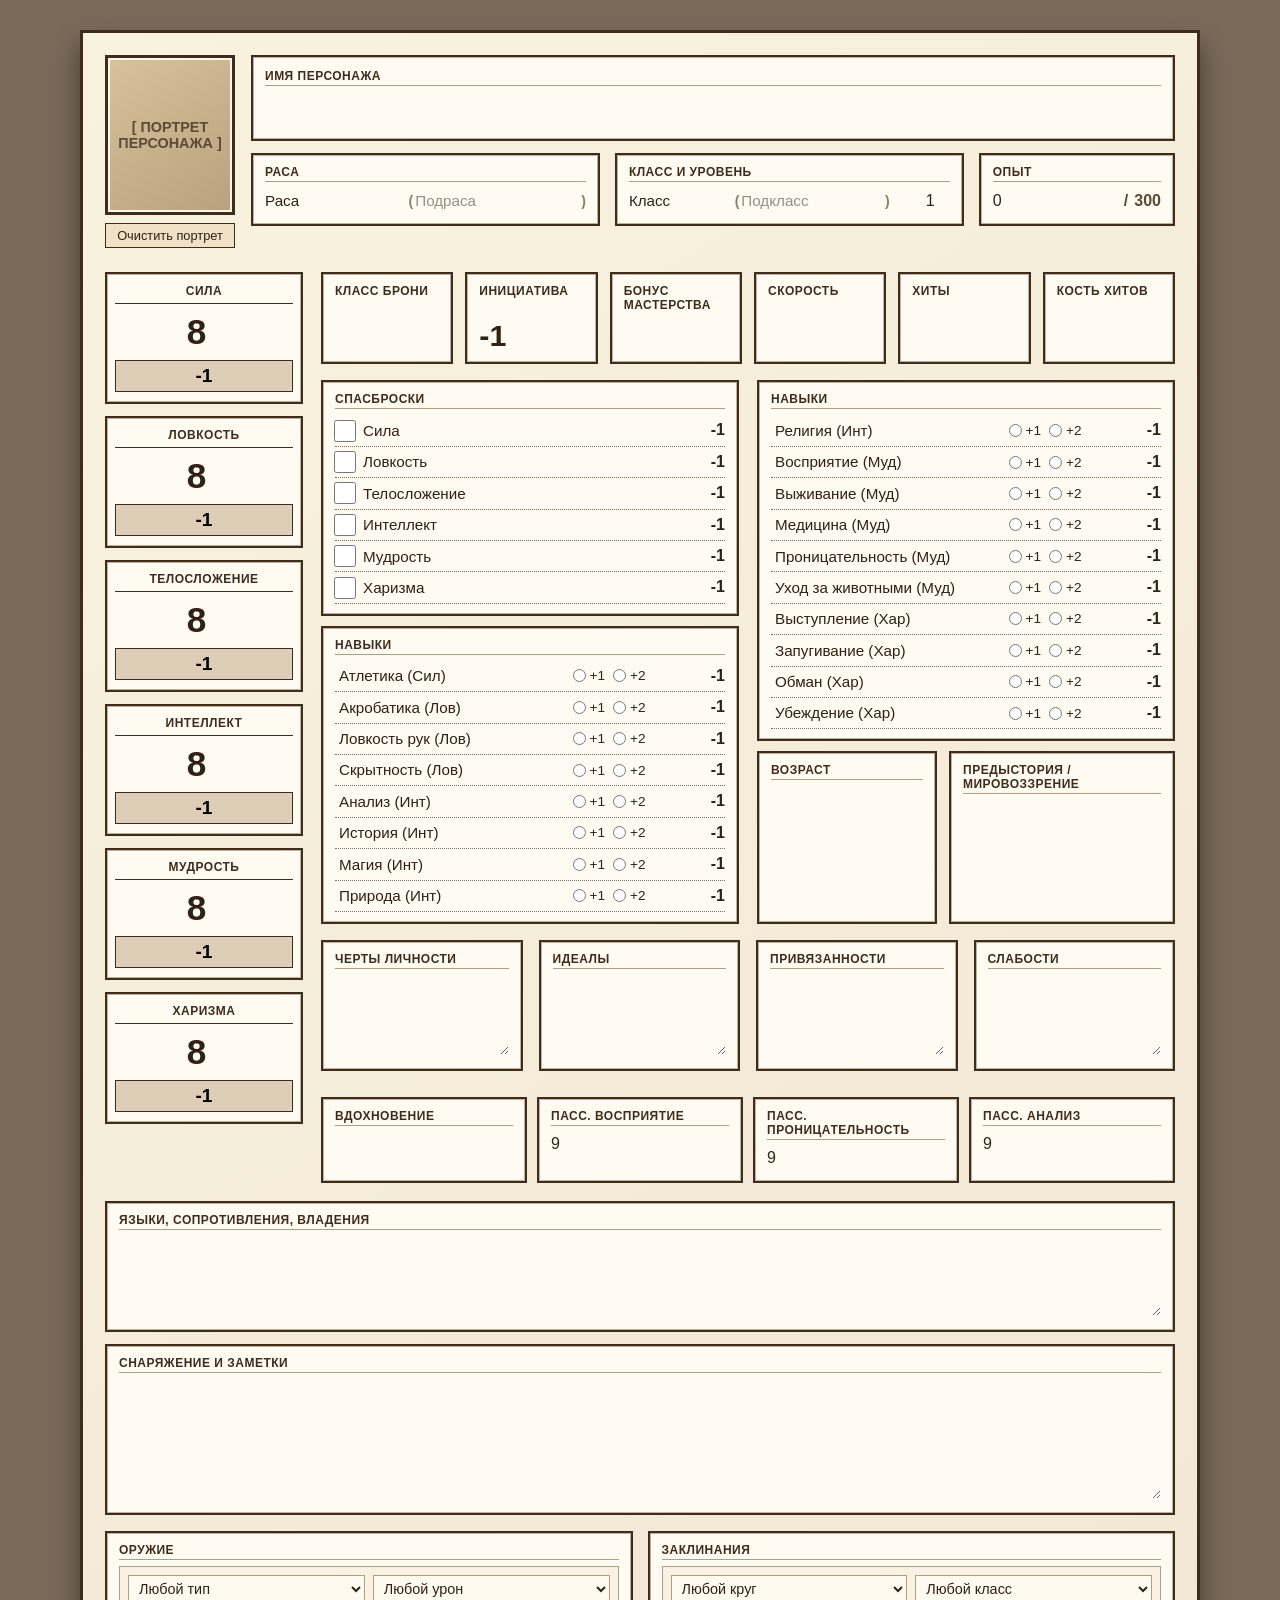
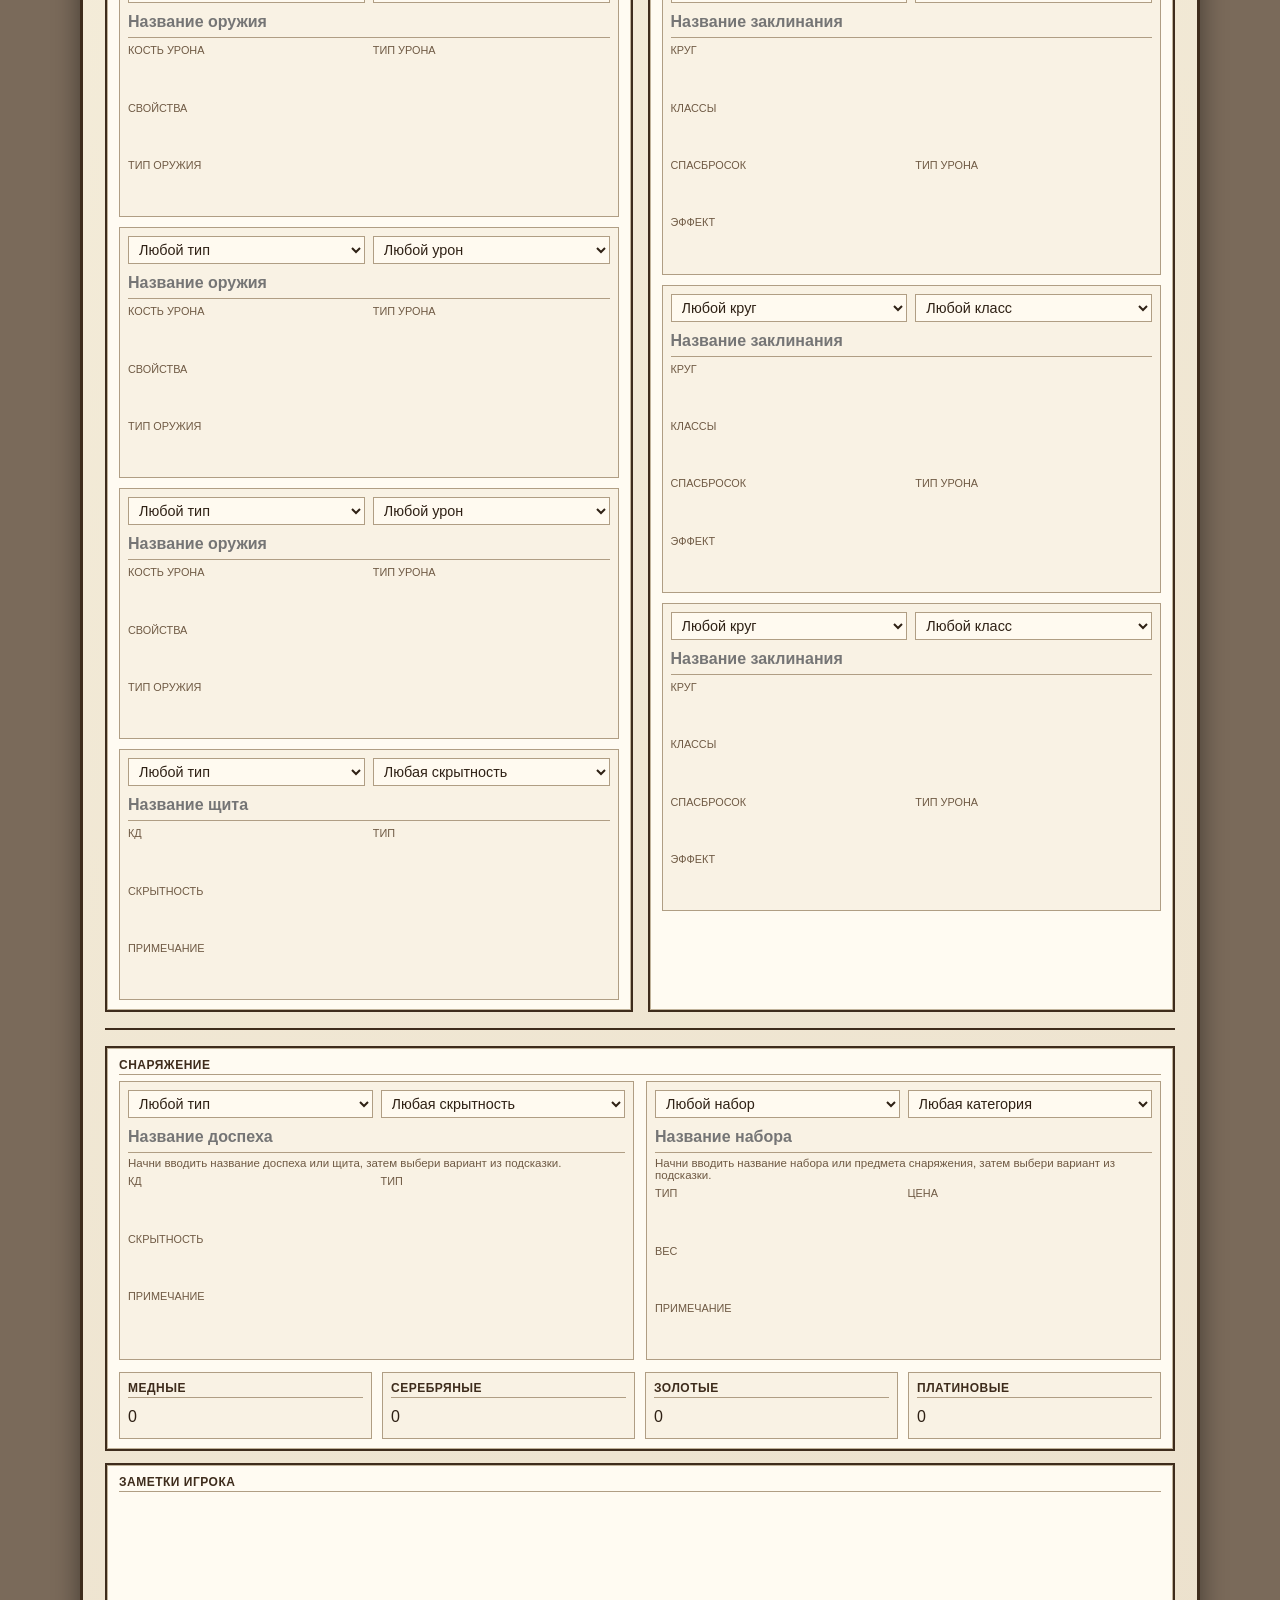
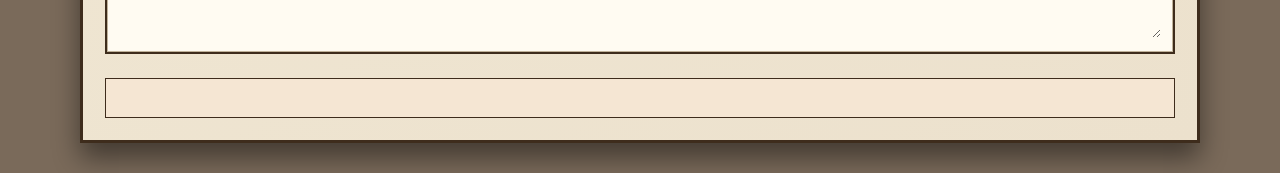
==== commit 76899f4c: "Update index.html" ====
--- a/index.html
+++ b/index.html
@@ -1,3 +1,4 @@
+
 <!DOCTYPE html>
 <html lang="ru">
 <head>
@@ -108,8 +109,121 @@
 
         .inline-fields {
             display: grid;
-            grid-template-columns: repeat(3, minmax(0, 1fr));
+            grid-template-columns: minmax(0, 1.28fr) minmax(0, 1.28fr) minmax(160px, 0.72fr);
             gap: 15px;
+        }
+
+        .inline-fields .field-box {
+            min-width: 0;
+        }
+
+        .field-box.race-box,
+        .field-box.class-box,
+        .field-box.exp-box {
+            min-width: 0;
+        }
+
+        .character-input,
+        .character-select {
+            width: 100%;
+            border: none;
+            background: transparent;
+            color: inherit;
+            outline: none;
+            font-size: 1rem;
+            line-height: 1.4;
+        }
+
+        .character-select {
+            appearance: none;
+            padding-right: 8px;
+        }
+
+        .selection-line {
+            display: grid;
+            grid-template-columns: minmax(132px, 0.96fr) minmax(0, 1.22fr);
+            align-items: center;
+            gap: 4px;
+            min-width: 0;
+        }
+
+        .selection-line.with-level {
+            grid-template-columns: minmax(96px, 0.84fr) minmax(0, 1.28fr) 56px;
+        }
+
+        .selection-main {
+            min-width: 0;
+        }
+
+        .selection-sub {
+            min-width: 0;
+            display: flex;
+            align-items: center;
+            gap: 2px;
+            overflow: hidden;
+        }
+
+        .selection-sub.is-empty {
+            opacity: 0.7;
+        }
+
+        .selection-bracket {
+            font-size: 0.88rem;
+            font-weight: 600;
+            color: #5b4a34;
+            flex: 0 0 auto;
+        }
+
+        .selection-sub-select {
+            min-width: 0;
+            flex: 1 1 auto;
+        }
+
+        .race-box .selection-main,
+        .race-box .selection-sub-select,
+        .class-box .selection-main,
+        .class-box .selection-sub-select {
+            font-size: 0.95rem;
+        }
+
+        .level-input {
+            width: 56px;
+            text-align: right;
+            margin-left: auto;
+            font-weight: 700;
+        }
+
+        .experience-line {
+            display: flex;
+            align-items: center;
+            gap: 6px;
+            min-width: 0;
+        }
+
+        .experience-separator {
+            font-size: 1rem;
+            font-weight: 700;
+            color: #5b4a34;
+            flex: 0 0 auto;
+        }
+
+        .experience-threshold {
+            text-align: right;
+            font-weight: 700;
+            color: #5b4a34;
+            white-space: nowrap;
+            flex: 0 0 auto;
+        }
+
+        .experience-current {
+            flex: 1 1 auto;
+            min-width: 72px;
+            text-align: left;
+        }
+
+        .character-select,
+        .character-input {
+            min-width: 0;
         }
 
         .field-box,
@@ -621,6 +735,14 @@
                 padding: 12px;
             }
 
+            .selection-line {
+                grid-template-columns: minmax(0, 1fr) minmax(0, 1fr);
+            }
+
+            .selection-line.with-level {
+                grid-template-columns: minmax(0, 1fr) minmax(0, 1fr) 72px;
+            }
+
             .lookup-name,
             .lookup-select,
             .editable-inline,
@@ -733,6 +855,31 @@
 
             .portrait-area {
                 height: 210px;
+            }
+
+            .selection-line {
+                grid-template-columns: 1fr;
+                gap: 6px;
+            }
+
+            .selection-line.with-level {
+                grid-template-columns: 1fr;
+            }
+
+            .selection-main,
+            .selection-sub,
+            .level-input {
+                width: 100%;
+                flex-basis: auto;
+            }
+
+            .level-input {
+                margin-left: 0;
+                text-align: left;
+            }
+
+            .experience-line {
+                grid-template-columns: minmax(0, 1fr) auto minmax(0, 1fr);
             }
 
             .portrait-clear {
@@ -1080,17 +1227,44 @@
                     <input class="editable" type="text" value="">
                 </div>
                 <div class="inline-fields">
-                    <div class="field-box">
+                    <div class="field-box race-box">
                         <div class="field-label">Раса</div>
-                        <input class="editable-inline small-input" type="text" value="">
+                        <div class="selection-line">
+                            <select class="character-select small-input selection-main" data-character-race>
+                                <option value="">Раса</option>
+                            </select>
+                            <div class="selection-sub is-empty" data-subrace-wrap>
+                                <span class="selection-bracket">(</span>
+                                <select class="character-select small-input selection-sub-select" data-character-subrace>
+                                    <option value="">Подраса</option>
+                                </select>
+                                <span class="selection-bracket">)</span>
+                            </div>
+                        </div>
                     </div>
-                    <div class="field-box">
+                    <div class="field-box class-box">
                         <div class="field-label">Класс и уровень</div>
-                        <input class="editable-inline small-input" type="text" value="">
+                        <div class="selection-line with-level">
+                            <select class="character-select small-input selection-main" data-character-class>
+                                <option value="">Класс</option>
+                            </select>
+                            <div class="selection-sub is-empty" data-subclass-wrap>
+                                <span class="selection-bracket">(</span>
+                                <select class="character-select small-input selection-sub-select" data-character-subclass>
+                                    <option value="">Подкласс</option>
+                                </select>
+                                <span class="selection-bracket">)</span>
+                            </div>
+                            <input class="character-input small-input level-input" type="number" value="1" min="1" max="20" data-character-level>
+                        </div>
                     </div>
-                    <div class="field-box">
+                    <div class="field-box exp-box">
                         <div class="field-label">Опыт</div>
-                        <input class="editable-inline small-input" type="text" value="">
+                        <div class="experience-line">
+                            <input class="character-input small-input experience-current" type="text" value="0" inputmode="numeric" autocomplete="off" spellcheck="false" data-experience-current>
+                            <span class="experience-separator">/</span>
+                            <span class="experience-threshold" data-experience-threshold>300</span>
+                        </div>
                     </div>
                 </div>
             </div>
@@ -1100,33 +1274,33 @@
             <div class="abilities-column">
                 <div class="ability-box">
                     <div class="ability-name">Сила</div>
-                    <input class="ability-score-input" type="number" value="0" data-ability="str">
-                    <input class="ability-mod-input" type="text" value="-5" data-ability-mod="str" readonly>
+                    <input class="ability-score-input" type="number" value="8" data-ability="str">
+                    <input class="ability-mod-input" type="text" value="-1" data-ability-mod="str" readonly>
                 </div>
                 <div class="ability-box">
                     <div class="ability-name">Ловкость</div>
-                    <input class="ability-score-input" type="number" value="0" data-ability="dex">
-                    <input class="ability-mod-input" type="text" value="-5" data-ability-mod="dex" readonly>
+                    <input class="ability-score-input" type="number" value="8" data-ability="dex">
+                    <input class="ability-mod-input" type="text" value="-1" data-ability-mod="dex" readonly>
                 </div>
                 <div class="ability-box">
                     <div class="ability-name">Телосложение</div>
-                    <input class="ability-score-input" type="number" value="0" data-ability="con">
-                    <input class="ability-mod-input" type="text" value="-5" data-ability-mod="con" readonly>
+                    <input class="ability-score-input" type="number" value="8" data-ability="con">
+                    <input class="ability-mod-input" type="text" value="-1" data-ability-mod="con" readonly>
                 </div>
                 <div class="ability-box">
                     <div class="ability-name">Интеллект</div>
-                    <input class="ability-score-input" type="number" value="0" data-ability="int">
-                    <input class="ability-mod-input" type="text" value="-5" data-ability-mod="int" readonly>
+                    <input class="ability-score-input" type="number" value="8" data-ability="int">
+                    <input class="ability-mod-input" type="text" value="-1" data-ability-mod="int" readonly>
                 </div>
                 <div class="ability-box">
                     <div class="ability-name">Мудрость</div>
-                    <input class="ability-score-input" type="number" value="0" data-ability="wis">
-                    <input class="ability-mod-input" type="text" value="-5" data-ability-mod="wis" readonly>
+                    <input class="ability-score-input" type="number" value="8" data-ability="wis">
+                    <input class="ability-mod-input" type="text" value="-1" data-ability-mod="wis" readonly>
                 </div>
                 <div class="ability-box">
                     <div class="ability-name">Харизма</div>
-                    <input class="ability-score-input" type="number" value="0" data-ability="cha">
-                    <input class="ability-mod-input" type="text" value="-5" data-ability-mod="cha" readonly>
+                    <input class="ability-score-input" type="number" value="8" data-ability="cha">
+                    <input class="ability-mod-input" type="text" value="-1" data-ability-mod="cha" readonly>
                 </div>
             </div>
 
@@ -1139,7 +1313,7 @@
                         </div>
                         <div class="combat-item">
                             <span class="combat-label">Инициатива</span>
-                            <input class="combat-number" type="text" value="-5" data-initiative-output readonly>
+                            <input class="combat-number" type="text" value="-1" data-initiative-output readonly>
                         </div>
                         <div class="combat-item">
                             <span class="combat-label">Бонус мастерства</span>
@@ -1242,15 +1416,15 @@
                     </div>
                     <div class="field-box">
                         <div class="field-label">Пасс. восприятие</div>
-                        <input class="editable-inline small-input" type="text" value="5" data-passive-output="Восприятие" readonly>
+                        <input class="editable-inline small-input" type="text" value="9" data-passive-output="Восприятие" readonly>
                     </div>
                     <div class="field-box">
                         <div class="field-label">Пасс. проницательность</div>
-                        <input class="editable-inline small-input" type="text" value="5" data-passive-output="Проницательность" readonly>
+                        <input class="editable-inline small-input" type="text" value="9" data-passive-output="Проницательность" readonly>
                     </div>
                     <div class="field-box">
                         <div class="field-label">Пасс. анализ</div>
-                        <input class="editable-inline small-input" type="text" value="5" data-passive-output="Анализ" readonly>
+                        <input class="editable-inline small-input" type="text" value="9" data-passive-output="Анализ" readonly>
                     </div>
                 </div>
             </div>
@@ -1583,6 +1757,251 @@
     </script>
     <script>
         const PROFICIENCY_BONUS = 2;
+        const EXPERIENCE_THRESHOLDS = {
+            1: 300,
+            2: 900,
+            3: 2700,
+            4: 6500,
+            5: 14000,
+            6: 23000,
+            7: 34000,
+            8: 48000,
+            9: 64000,
+            10: 85000,
+            11: 100000,
+            12: 120000,
+            13: 140000,
+            14: 165000,
+            15: 195000,
+            16: 225000,
+            17: 265000,
+            18: 305000,
+            19: 355000,
+            20: 355000
+        };
+        const CHARACTER_KNOWLEDGE = {
+            races: [
+                { name: "Ааракокра", source: "POA / MPMM", subraces: [] },
+                { name: "Аасимар", source: "VGM / MPMM", subraces: ["Павший", "Защитник", "Бич", "Добрый", "Нейтральный", "Злой", "Падший", "Страж", "Карающий", "Небесный", "Вознесённый"] },
+                { name: "Авен", source: "PS:A / HB", subraces: [] },
+                { name: "Автогном", source: "SAS", subraces: [] },
+                { name: "Анафемный тифлинг", source: "HB:SGEH / HB", subraces: [] },
+                { name: "Астральный эльф", source: "SAS", subraces: [] },
+                { name: "Багбир", source: "VGM / MPMM", subraces: [] },
+                { name: "Вапитианец", source: "HB", subraces: [] },
+                { name: "Вегепигмей", source: "HB:SC / HB", subraces: [] },
+                { name: "Ведалкен", source: "GGR", subraces: [] },
+                { name: "Вердан", source: "AI", subraces: [] },
+                { name: "Ведьмовская кровь", source: "VRGR", subraces: [] },
+                { name: "Возрождённый", source: "VRGR", subraces: [] },
+                { name: "Гибрид Симиков", source: "GGR", subraces: [] },
+                { name: "Гит", source: "MTF", subraces: ["Гитъянки", "Гитцерай", "Гитзерай"] },
+                { name: "Гитъянки", source: "MPMM", subraces: [] },
+                { name: "Гитцерай", source: "MPMM", subraces: [] },
+                { name: "Гифф", source: "SAS", subraces: [] },
+                { name: "Глючный", source: "UA / HB", subraces: [] },
+                { name: "Глубинный гном", source: "MPMM", subraces: [] },
+                { name: "Глубинный дварф (Й'ха-нтлей)", source: "HB:SGEH / HB", subraces: [] },
+                { name: "Гнолл", source: "HB:MHH / HB", subraces: [] },
+                { name: "Гном", source: "PH14 / HB:MHH / HB", subraces: ["Лесной", "Скальный", "Глубинный", "Ледяной", "Кроткий", "Чумной", "Озерный", "Пустынный", "Теневой", "Кристальный", "Речной", "Огненный", "Грибной"] },
+                { name: "Гоббок", source: "HB:HGMH / HB", subraces: [] },
+                { name: "Гоблин", source: "VGM / MPMM", subraces: [] },
+                { name: "Голинн", source: "HB:HGMH / HB", subraces: [] },
+                { name: "Голиаф", source: "VGM / MPMM", subraces: [] },
+                { name: "Грацеза", source: "HB:MF / HB", subraces: [] },
+                { name: "Грунг", source: "OGA", subraces: [] },
+                { name: "Дампир", source: "VRGR / HB:MHH / HB:MF / HB", subraces: [] },
+                { name: "Дварф", source: "PH14 / HB:MHH / HB", subraces: ["Горный", "Холмов", "Дуэргар", "Арктический", "Глубинный", "Лавовый", "Пепельный", "Железный", "Каменный", "Полярный", "Щитовой", "Золотой", "Серый", "Чернокаменный"] },
+                { name: "Дженази", source: "POA / MPMM", subraces: ["Воздуха", "Воды", "Земли", "Огня", "Льда", "Пепла", "Грозы", "Дыма", "Пара", "Пыли", "Магмы", "Молнии", "Соли", "Грязи"] },
+                { name: "Драконорождённый", source: "PH14", subraces: ["Драконокровный", "Равенит", "Хроматический", "Металлический", "Драгоценный", "Чёрный", "Синий", "Зелёный", "Красный", "Белый", "Латунный", "Бронзовый", "Медный", "Золотой", "Серебряный", "Аметистовый", "Изумрудный", "Сапфировый", "Топазовый", "Хрустальный", "Лунный", "Солнечный", "Теневой", "Штормовой"] },
+                { name: "Древан", source: "HB:MF / HB", subraces: [] },
+                { name: "Дуэргар", source: "MPMM", subraces: [] },
+                { name: "Живой конструкт", source: "RLW", subraces: [] },
+                { name: "Зайцегон", source: "WBW / MPMM", subraces: [] },
+                { name: "Зиморождённые полурослики", source: "HB:MHH / HB", subraces: [] },
+                { name: "Исэцу", source: "HB:RGYR / HB", subraces: [] },
+                { name: "Кадавр", source: "HB:MF / HB", subraces: [] },
+                { name: "Калаштар", source: "RLW", subraces: [] },
+                { name: "Кендер", source: "SDQ", subraces: [] },
+                { name: "Кенку", source: "VGM / MPMM", subraces: [] },
+                { name: "Кентавр", source: "GGR / MPMM / HB:MHH / HB", subraces: [] },
+                { name: "Кицунэ", source: "HB:RGYR / HB", subraces: [] },
+                { name: "Кобольд", source: "VGM / MPMM", subraces: [] },
+                { name: "Кобольд Мидгарда", source: "HB:MHH / HB", subraces: [] },
+                { name: "Кованый", source: "RLW", subraces: [] },
+                { name: "Котовец", source: "HB:MF / HB", subraces: [] },
+                { name: "Леонин", source: "MOT", subraces: [] },
+                { name: "Липсик", source: "HB:MF / HB", subraces: [] },
+                { name: "Локата", source: "LR", subraces: [] },
+                { name: "Локсодон", source: "GGR", subraces: [] },
+                { name: "Лотол", source: "HB:HGMH / HB", subraces: [] },
+                { name: "Люди Иннистрада", source: "PS:In / HB", subraces: [] },
+                { name: "Люди Мидгарда", source: "HB:MHH / HB", subraces: [] },
+                { name: "Людоворон", source: "HB:MHH / HB", subraces: [] },
+                { name: "Людокрыса", source: "HB:MHH / HB", subraces: [] },
+                { name: "Людомедведь", source: "HB:MHH / HB", subraces: [] },
+                { name: "Людоящер", source: "VGM / MPMM", subraces: [] },
+                { name: "Львиная черепаха", source: "HB:RGYR / HB", subraces: [] },
+                { name: "Манекен", source: "HB:SGEH / HB", subraces: [] },
+                { name: "Минотавр", source: "GGR / MPMM / PS:A / HB:MHH / HB", subraces: [] },
+                { name: "Мицелиан", source: "HB:HGMH / HB", subraces: [] },
+                { name: "Морской эльф", source: "MPMM", subraces: [] },
+                { name: "Мышинец", source: "HB:MF / HB", subraces: [] },
+                { name: "Нагпа", source: "HB", subraces: [] },
+                { name: "Нагаджи", source: "HB", subraces: [] },
+                { name: "Нага", source: "PS:A / HB", subraces: [] },
+                { name: "Некрофаг", source: "HB", subraces: [] },
+                { name: "Ноктюрн", source: "HB", subraces: [] },
+                { name: "Нэко", source: "HB:RGYR / HB", subraces: [] },
+                { name: "Обитатель глубин", source: "HB:SGEH / HB", subraces: [] },
+                { name: "Обсидианец", source: "HB", subraces: [] },
+                { name: "Огрин", source: "HB", subraces: [] },
+                { name: "Огриллион", source: "HB", subraces: [] },
+                { name: "Оддлинг", source: "HB", subraces: [] },
+                { name: "Окаами", source: "HB:RGYR / HB", subraces: [] },
+                { name: "Ониксит", source: "HB", subraces: [] },
+                { name: "Оркоголовый", source: "HB", subraces: [] },
+                { name: "Осадный гоблин", source: "HB", subraces: [] },
+                { name: "Отмеченный драконом", source: "RLW", subraces: ["Выявления", "Исцеления", "Нахождения", "Обнаружения", "Писания", "Созидания", "Стражи", "Теней", "Штормов"] },
+                { name: "Офидий", source: "HB", subraces: [] },
+                { name: "Падший архонт", source: "HB", subraces: [] },
+                { name: "Пепельный", source: "HB", subraces: [] },
+                { name: "Первородный", source: "HB", subraces: [] },
+                { name: "Песчаник", source: "HB", subraces: [] },
+                { name: "Пикси", source: "HB / WBW", subraces: [] },
+                { name: "Погребённый", source: "HB", subraces: [] },
+                { name: "Подменыш", source: "RLW / MPMM", subraces: [] },
+                { name: "Ползущий", source: "HB", subraces: [] },
+                { name: "Порождённый бурей", source: "HB", subraces: [] },
+                { name: "Порождённый звёздами", source: "HB", subraces: [] },
+                { name: "Порождённый пустотой", source: "HB", subraces: [] },
+                { name: "Порождение бездны", source: "HB", subraces: [] },
+                { name: "Порождение дракона", source: "HB", subraces: [] },
+                { name: "Порождение луны", source: "HB", subraces: [] },
+                { name: "Порождение пламени", source: "HB", subraces: [] },
+                { name: "Потомок великана", source: "HB", subraces: ["Облачный", "Огненный", "Каменный", "Морозный", "Холмовой", "Штормовой"] },
+                { name: "Потомок гарпии", source: "HB", subraces: [] },
+                { name: "Потомок гидры", source: "HB", subraces: [] },
+                { name: "Потомок медузы", source: "HB", subraces: [] },
+                { name: "Потомок минотавра", source: "HB", subraces: [] },
+                { name: "Потомок феникса", source: "HB", subraces: [] },
+                { name: "Псоглавец", source: "HB", subraces: [] },
+                { name: "Пустотник", source: "HB", subraces: [] },
+                { name: "Пыльный", source: "HB", subraces: [] },
+                { name: "Нисикин", source: "HB:RGYR / HB", subraces: [] },
+                { name: "Омбраск", source: "HB:HGMH / HB", subraces: [] },
+                { name: "Онирождённый", source: "HB:RGYR / HB", subraces: [] },
+                { name: "Орк", source: "VGM / MPMM", subraces: [] },
+                { name: "Плазмоид", source: "SAS", subraces: [] },
+                { name: "Полуорк", source: "PH14", subraces: [] },
+                { name: "Полуэльф", source: "PH14", subraces: ["Высших эльфов", "Лесных эльфов", "Дроу", "Лунных эльфов", "Солнечных эльфов", "Морских эльфов"] },
+                { name: "Полурослик", source: "PH14", subraces: ["Коренастый", "Легконогий", "Призрачный", "Лотосден", "Бродячий", "Речной", "Тихий", "Кочевой", "Луговой"] },
+                { name: "Полусторонний", source: "HB:SGEH / HB", subraces: [] },
+                { name: "Порождение Бедствия", source: "HB:SGEH / HB", subraces: [] },
+                { name: "Пробуждённый", source: "HB:SC / HB", subraces: [] },
+                { name: "Проклятокровый", source: "HB:SGEH / HB", subraces: [] },
+                { name: "Ревенант", source: "UA / HB", subraces: [] },
+                { name: "Рюдзин", source: "HB:RGYR / HB", subraces: [] },
+                { name: "Сатир", source: "MOT / MPMM", subraces: [] },
+                { name: "Свое происхождение", source: "TCE", subraces: [] },
+                { name: "Сильва", source: "HB:SC / HB", subraces: [] },
+                { name: "Склизыш", source: "HB:MF / HB", subraces: [] },
+                { name: "Слизевик", source: "HB:HGMH / HB", subraces: [] },
+                { name: "Совлин", source: "SCC", subraces: [] },
+                { name: "Стик'Ти'Кал", source: "HB:MF / HB", subraces: [] },
+                { name: "Стрекающие", source: "HB:HGMH / HB", subraces: [] },
+                { name: "Табакси", source: "VGM / MPMM", subraces: [] },
+                { name: "Теневая фея", source: "HB:MHH / HB", subraces: [] },
+                { name: "Тератект", source: "HB:CN / HB", subraces: [] },
+                { name: "Тифлинг", source: "PH14", subraces: ["Асмодея", "Баалзебула", "Диспатера", "Фиерны", "Гласьи", "Левистуса", "Маммона", "Мефистофеля", "Зариэля", "Архидьявол", "Бездны", "Хтонический", "Инфернальный", "Дьявольский", "Абиссальный", "Адский", "Крылатый", "Ферал", "Крови демона", "Крови дьявола", "Адского пламени", "Тенерождённый"] },
+                { name: "Тлеющий", source: "HB:CN / HB", subraces: [] },
+                { name: "Тортл", source: "TP / MPMM", subraces: [] },
+                { name: "Три-крин", source: "SAS", subraces: [] },
+                { name: "Тритон", source: "VGM / MPMM", subraces: [] },
+                { name: "Троллеобразный", source: "HB:MHH / HB", subraces: [] },
+                { name: "Тэнгу", source: "HB:RGYR / HB", subraces: [] },
+                { name: "Фирболг", source: "VGM / MPMM", subraces: [] },
+                { name: "Флорен", source: "HB:CN / HB", subraces: [] },
+                { name: "Фунаюрэй", source: "HB:RGYR / HB", subraces: [] },
+                { name: "Фэйри", source: "WBW / MPMM", subraces: [] },
+                { name: "Хадози", source: "SAS", subraces: [] },
+                { name: "Ханамори", source: "HB:RGYR / HB", subraces: [] },
+                { name: "Ханива", source: "HB:RGYR / HB", subraces: [] },
+                { name: "Хенра", source: "PS:A / HB", subraces: [] },
+                { name: "Хобгоблин", source: "VGM / MPMM", subraces: [] },
+                { name: "Хобгоблин из Страны Фей", source: "UA / HB", subraces: [] },
+                { name: "Ракшасаборн", source: "HB", subraces: [] },
+                { name: "Рататоск", source: "HB", subraces: [] },
+                { name: "Рогатый", source: "HB", subraces: [] },
+                { name: "Ройный", source: "HB", subraces: [] },
+                { name: "Рунорожденный", source: "HB", subraces: [] },
+                { name: "Рыбочеловек", source: "HB", subraces: [] },
+                { name: "Сауриал", source: "HB", subraces: [] },
+                { name: "Светоч", source: "HB", subraces: [] },
+                { name: "Селки", source: "HB", subraces: [] },
+                { name: "Серафим", source: "HB", subraces: [] },
+                { name: "Сирена", source: "HB", subraces: [] },
+                { name: "Скарабеан", source: "HB", subraces: [] },
+                { name: "Скелетонец", source: "HB", subraces: [] },
+                { name: "Скорпионец", source: "HB", subraces: [] },
+                { name: "Сливер", source: "HB", subraces: [] },
+                { name: "Снежнорожденный", source: "HB", subraces: [] },
+                { name: "Согбенный", source: "HB", subraces: [] },
+                { name: "Созданный из тени", source: "HB", subraces: [] },
+                { name: "Солнечнорождённый", source: "HB", subraces: [] },
+                { name: "Спрайт", source: "HB / WBW", subraces: [] },
+                { name: "Сфинксокровный", source: "HB", subraces: [] },
+                { name: "Тануки", source: "HB:RGYR / HB", subraces: [] },
+                { name: "Тенерождённый", source: "HB", subraces: [] },
+                { name: "Техноид", source: "HB", subraces: [] },
+                { name: "Тлеющий призрак", source: "HB", subraces: [] },
+                { name: "Тотемник", source: "HB", subraces: [] },
+                { name: "Туманник", source: "HB", subraces: [] },
+                { name: "Ульм", source: "HB", subraces: [] },
+                { name: "Ундина", source: "HB", subraces: [] },
+                { name: "Фантомец", source: "HB", subraces: [] },
+                { name: "Фелис", source: "HB", subraces: [] },
+                { name: "Фоморианец", source: "HB", subraces: [] },
+                { name: "Халфдракон", source: "HB", subraces: [] },
+                { name: "Химераборн", source: "HB", subraces: [] },
+                { name: "Хоб", source: "HB", subraces: [] },
+                { name: "Хтонец", source: "HB", subraces: [] },
+                { name: "Циклопианец", source: "HB:HGMH / HB", subraces: [] },
+                { name: "Целестиал", source: "HB", subraces: [] },
+                { name: "Часовой", source: "HB", subraces: [] },
+                { name: "Человек", source: "PH14 / PS:A / HB", subraces: ["Вариант", "Обычный", "Каламаранский", "Иннистрадский", "Мидгардский", "Муэрский", "Нарский", "Шоу", "Тетирский", "Халруанский", "Калишитский", "Чондатанский", "Иллусканский", "Дамарский", "Рашеменский", "Турамийский", "Мулани"] },
+                { name: "Чейнджлинг", source: "RLW / MPMM", subraces: [] },
+                { name: "Чернильный", source: "HB", subraces: [] },
+                { name: "Шакалит", source: "HB", subraces: [] },
+                { name: "Шадар-кай", source: "MPMM", subraces: [] },
+                { name: "Шепчущий", source: "HB", subraces: [] },
+                { name: "Шифтер", source: "RLW / MPMM", subraces: ["Быстроногий", "Дикоклык", "Когтеброд", "Острозуб", "Сумеречный", "Длинношагий", "Ночеглазый", "Быстрокоготь", "Долгозуб", "Дикоступ", "Лесной"] },
+                { name: "Шторморождённый", source: "HB", subraces: [] },
+                { name: "Эладрин", source: "MPMM", subraces: ["Весна", "Лето", "Осень", "Зима", "Сумерки", "Рассвет", "Полдень"] },
+                { name: "Эльф", source: "PH14 / HB:MHH / HB", subraces: ["Высший", "Древесный", "Тёмный (дроу)", "Морской", "Астральный", "Шадар-кай", "Эладрин", "Палид", "Лунный", "Солнечный", "Звёздный", "Дикий", "Снежный", "Теневой", "Пустынный", "Небесный", "Коралловый", "Авариэль", "Груугаш", "Сильванести", "Квалинести"] },
+                { name: "Эфирный", source: "HB", subraces: [] },
+                { name: "Эхо-рождённый", source: "HB", subraces: [] },
+                { name: "Юки-онна", source: "HB:RGYR / HB", subraces: [] },
+                { name: "Энкох", source: "HB:RGYR / HB", subraces: [] },
+                { name: "Янтарный", source: "HB", subraces: [] },
+                { name: "Юань-ти", source: "VGM / MPMM", subraces: [] }
+            ],
+            classes: [
+                { name: "Варвар", source: "PHB", subclasses: ["Путь берсерка", "Путь тотемного воина", "Путь предков-защитников", "Путь бури", "Путь фанатика", "Путь дикого волшебства", "Путь зверя"] },
+                { name: "Бард", source: "PHB", subclasses: ["Коллегия знаний", "Коллегия храбрости", "Коллегия очарования", "Коллегия мечей", "Коллегия шёпотов", "Коллегия красноречия", "Коллегия созидания"] },
+                { name: "Жрец", source: "PHB", subclasses: ["Домен жизни", "Домен света", "Домен войны", "Домен обмана", "Домен знания", "Домен природы", "Домен бури", "Домен кузницы", "Домен смерти", "Домен могилы", "Домен порядка", "Домен мира", "Домен сумерек", "Мистический домен"] },
+                { name: "Друид", source: "PHB", subclasses: ["Круг земли", "Круг луны", "Круг снов", "Круг пастуха", "Круг спор", "Круг звёзд", "Круг дикого огня"] },
+                { name: "Воин", source: "PHB", subclasses: ["Чемпион", "Мастер боевых искусств", "Мистический рыцарь", "Мистический лучник", "Кавалерист", "Самурай", "Знаменосец", "Рыцарь рун", "Пси-воин"] },
+                { name: "Монах", source: "PHB", subclasses: ["Путь открытой ладони", "Путь тени", "Путь четырёх стихий", "Путь пьяного мастера", "Путь кенсэя", "Путь солнечной души", "Путь милосердия", "Путь астрального я"] },
+                { name: "Паладин", source: "PHB", subclasses: ["Клятва преданности", "Клятва древних", "Клятва мести", "Клятва короны", "Клятва искупления", "Клятва завоевания", "Клятва славы", "Клятва стражей"] },
+                { name: "Следопыт", source: "PHB", subclasses: ["Охотник", "Повелитель зверей", "Странник горизонта", "Сумрачный охотник", "Убийца чудовищ", "Хранитель роя", "Странник фей", "Хранитель дрейка"] },
+                { name: "Плут", source: "PHB", subclasses: ["Вор", "Убийца", "Мистический ловкач", "Авантюрист", "Главарь", "Инквизитив", "Разведчик", "Фантом", "Душенож"] },
+                { name: "Чародей", source: "PHB", subclasses: ["Дикая магия", "Наследие драконьей крови", "Божественная душа", "Теневая магия", "Штормовое колдовство", "Аберрантный разум", "Заводная душа"] },
+                { name: "Колдун", source: "PHB", subclasses: ["Исчадие", "Великий Древний", "Архифея", "Небожитель", "Проклятый клинок", "Бездонный", "Гений"] },
+                { name: "Волшебник", source: "PHB", subclasses: ["Школа ограждения", "Школа вызова", "Школа прорицания", "Школа очарования", "Школа иллюзии", "Школа некромантии", "Школа преобразования", "Школа воплощения", "Певец клинка", "Военная магия", "Орден писцов"] },
+                { name: "Изобретатель", source: "TCE / E:RftLW", subclasses: ["Алхимик", "Артиллерист", "Боевой кузнец", "Бронник"] }
+            ]
+        };
         const BASE_KNOWLEDGE = {
             weapons: [
             { name: "Дубинка", damageDice: "1к4", damageType: "Дробящий", properties: "Легкое", weaponType: "Простое" },
@@ -1927,6 +2346,104 @@
             KNOWLEDGE_BASE = merged;
         }
 
+        function populateRaceOptions() {
+            const select = document.querySelector("[data-character-race]");
+            if (!select) return;
+
+            const current = select.value;
+            const options = ['<option value="">Раса</option>']
+                .concat(
+                    CHARACTER_KNOWLEDGE.races.map(
+                        (item) => `<option value="${item.name}">${item.name}</option>`
+                    )
+                )
+                .join("");
+
+            select.innerHTML = options;
+            select.value = CHARACTER_KNOWLEDGE.races.some((item) => item.name === current) ? current : "";
+        }
+
+        function updateSubraceOptions() {
+            const raceSelect = document.querySelector("[data-character-race]");
+            const subraceSelect = document.querySelector("[data-character-subrace]");
+            const subraceWrap = document.querySelector("[data-subrace-wrap]");
+            if (!raceSelect || !subraceSelect || !subraceWrap) return;
+
+            const currentRace = raceSelect.value;
+            const currentSubrace = subraceSelect.value;
+            const raceData = CHARACTER_KNOWLEDGE.races.find((item) => item.name === currentRace);
+            const subraces = raceData ? raceData.subraces : [];
+
+            subraceSelect.innerHTML = ['<option value="">Подраса</option>']
+                .concat(subraces.map((name) => `<option value="${name}">${name}</option>`))
+                .join("");
+
+            subraceSelect.value = subraces.includes(currentSubrace) ? currentSubrace : "";
+            subraceWrap.classList.toggle("is-empty", !subraceSelect.value);
+            subraceSelect.disabled = !subraces.length;
+        }
+
+        function populateClassOptions() {
+            const select = document.querySelector("[data-character-class]");
+            if (!select) return;
+
+            const current = select.value;
+            const options = ['<option value="">Класс</option>']
+                .concat(
+                    CHARACTER_KNOWLEDGE.classes.map(
+                        (item) => `<option value="${item.name}">${item.name}</option>`
+                    )
+                )
+                .join("");
+
+            select.innerHTML = options;
+            select.value = CHARACTER_KNOWLEDGE.classes.some((item) => item.name === current) ? current : "";
+        }
+
+        function updateSubclassOptions() {
+            const classSelect = document.querySelector("[data-character-class]");
+            const subclassSelect = document.querySelector("[data-character-subclass]");
+            const subclassWrap = document.querySelector("[data-subclass-wrap]");
+            if (!classSelect || !subclassSelect || !subclassWrap) return;
+
+            const currentClass = classSelect.value;
+            const currentSubclass = subclassSelect.value;
+            const classData = CHARACTER_KNOWLEDGE.classes.find((item) => item.name === currentClass);
+            const subclasses = classData ? classData.subclasses : [];
+
+            subclassSelect.innerHTML = ['<option value="">Подкласс</option>']
+                .concat(subclasses.map((name) => `<option value="${name}">${name}</option>`))
+                .join("");
+
+            subclassSelect.value = subclasses.includes(currentSubclass) ? currentSubclass : "";
+            subclassWrap.classList.toggle("is-empty", !subclassSelect.value);
+            subclassSelect.disabled = !subclasses.length;
+        }
+
+        function updateExperienceDisplay() {
+            const levelInput = document.querySelector("[data-character-level]");
+            const experienceCurrent = document.querySelector("[data-experience-current]");
+            const experienceThreshold = document.querySelector("[data-experience-threshold]");
+            if (!levelInput || !experienceCurrent || !experienceThreshold) return;
+
+            const parsedLevel = Number.parseInt(levelInput.value, 10);
+            const safeLevel = Math.max(1, Math.min(20, Number.isNaN(parsedLevel) ? 1 : parsedLevel));
+            levelInput.value = String(safeLevel);
+
+            const parsedCurrent = Number.parseInt(experienceCurrent.value, 10);
+            const currentValue = Number.isNaN(parsedCurrent) || parsedCurrent < 0 ? 0 : parsedCurrent;
+            experienceCurrent.value = String(currentValue);
+            const threshold = EXPERIENCE_THRESHOLDS[safeLevel] || EXPERIENCE_THRESHOLDS[20];
+            experienceThreshold.textContent = String(threshold);
+        }
+
+        function sanitizeExperienceCurrent() {
+            const experienceCurrent = document.querySelector("[data-experience-current]");
+            if (!experienceCurrent) return;
+            const digits = experienceCurrent.value.replace(/[^\d]/g, "");
+            experienceCurrent.value = digits;
+        }
+
         function populateDataList(id, items) {
             let datalist = document.getElementById(id);
             if (!datalist) {
@@ -2116,6 +2633,10 @@
         document.addEventListener("input", (event) => {
             if (event.target.matches("[data-ability]")) {
                 updateDerivedValues();
+            } else if (event.target.matches("[data-character-level]")) {
+                updateExperienceDisplay();
+            } else if (event.target.matches("[data-experience-current]")) {
+                sanitizeExperienceCurrent();
             } else if (event.target.matches(".lookup-name")) {
                 const row = event.target.closest("[data-lookup-type]");
                 updateLookupRow(row);
@@ -2155,6 +2676,25 @@
 
             if (event.target.matches("[data-ability], .save-prof, .prof-radio")) {
                 updateDerivedValues();
+            } else if (event.target.matches("[data-character-race]")) {
+                updateSubraceOptions();
+            } else if (event.target.matches("[data-character-subrace]")) {
+                const subraceWrap = document.querySelector("[data-subrace-wrap]");
+                if (subraceWrap) {
+                    subraceWrap.classList.toggle("is-empty", !event.target.value);
+                }
+            } else if (event.target.matches("[data-character-class]")) {
+                updateSubclassOptions();
+            } else if (event.target.matches("[data-character-subclass]")) {
+                const subclassWrap = document.querySelector("[data-subclass-wrap]");
+                if (subclassWrap) {
+                    subclassWrap.classList.toggle("is-empty", !event.target.value);
+                }
+            } else if (event.target.matches("[data-character-level]")) {
+                updateExperienceDisplay();
+            } else if (event.target.matches("[data-experience-current]")) {
+                sanitizeExperienceCurrent();
+                updateExperienceDisplay();
             }
         });
 
@@ -2169,6 +2709,11 @@
 
         upgradeLookupFields();
         buildKnowledgeBase();
+        populateRaceOptions();
+        updateSubraceOptions();
+        populateClassOptions();
+        updateSubclassOptions();
+        updateExperienceDisplay();
         loadStoredPortrait();
         updateDerivedValues();
     </script>
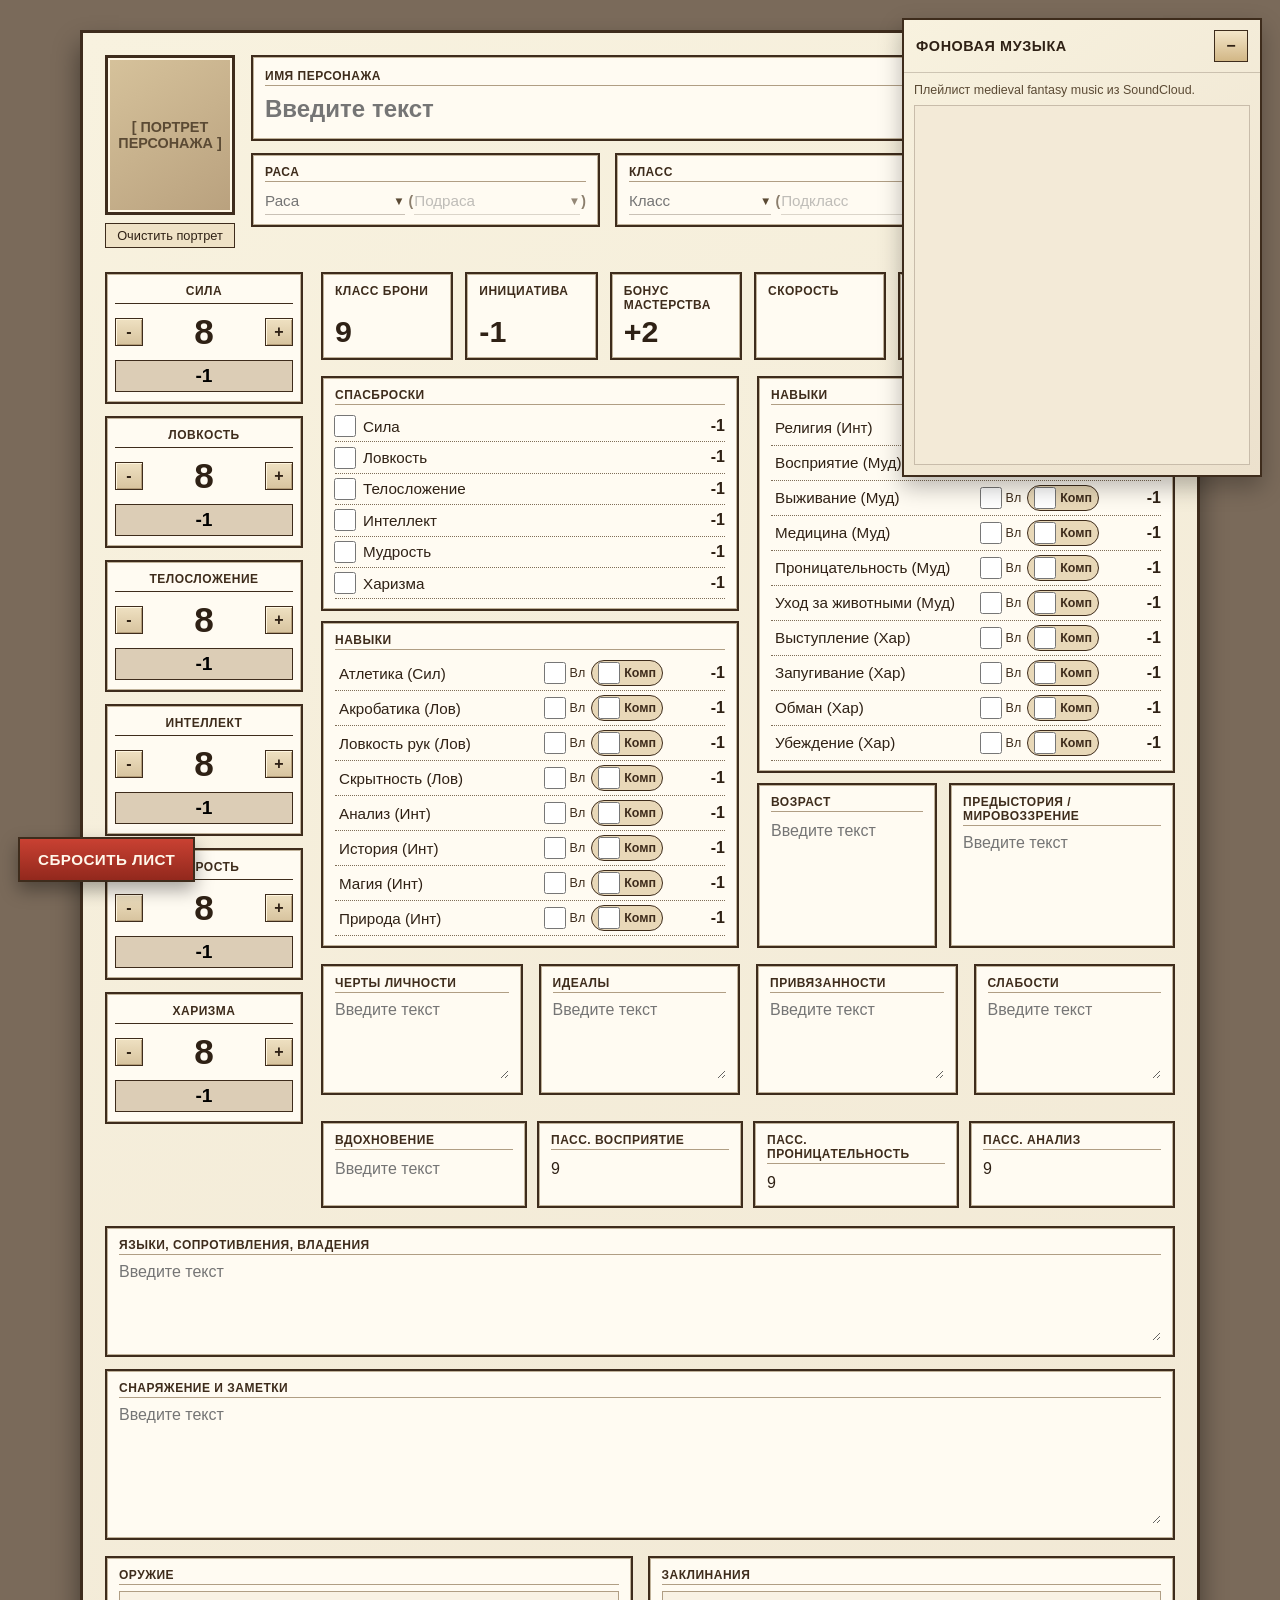
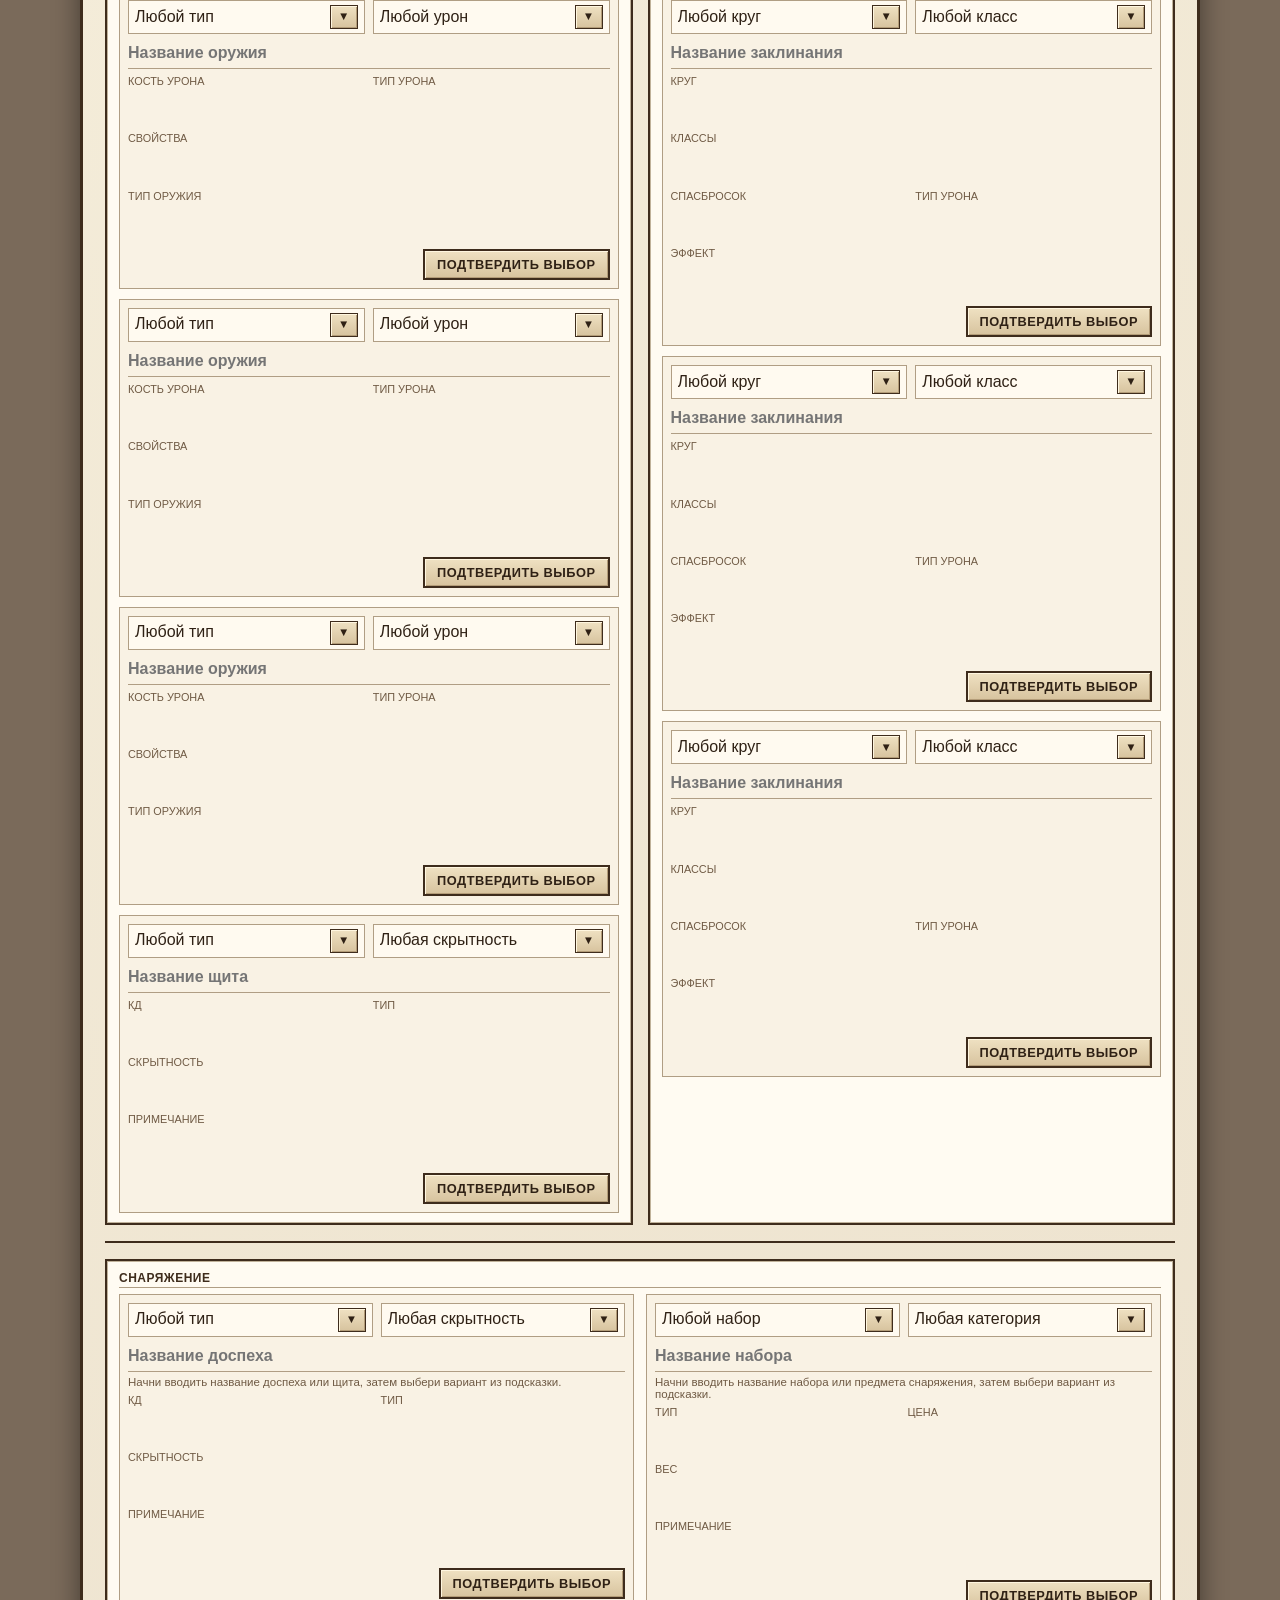
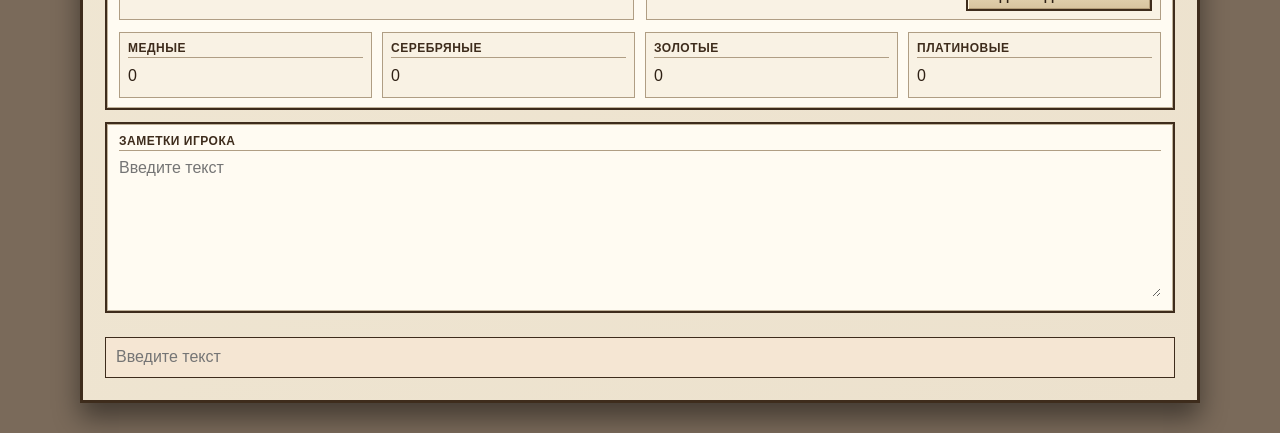
==== commit a521f71c: "add features добавил зависимости, плеер, немного пошаманил над дизайном у выпадающих списков" ====
--- a/index.html
+++ b/index.html
@@ -1,4 +1,3 @@
-
 <!DOCTYPE html>
 <html lang="ru">
 <head>
@@ -29,6 +28,96 @@
             box-shadow: 0 15px 25px rgba(0, 0, 0, 0.45);
             padding: 22px;
             color: #2f2115;
+        }
+
+        .page-reset-button {
+            position: fixed;
+            left: 18px;
+            bottom: 18px;
+            z-index: 50;
+            border: 2px solid #3e2c1c;
+            background: linear-gradient(180deg, #c94132 0%, #92281d 100%);
+            color: #fff7ea;
+            box-shadow: 0 8px 18px rgba(0, 0, 0, 0.35);
+            padding: 12px 18px;
+            font-size: 0.95rem;
+            font-weight: 800;
+            letter-spacing: 0.03em;
+            text-transform: uppercase;
+            cursor: pointer;
+        }
+
+        .page-reset-button:hover {
+            filter: brightness(1.08);
+        }
+
+        .page-reset-button:active {
+            transform: translateY(1px);
+        }
+
+        .music-widget {
+            position: fixed;
+            top: 18px;
+            right: 18px;
+            width: min(360px, calc(100vw - 36px));
+            z-index: 45;
+            border: 2px solid #3e2c1c;
+            background: linear-gradient(145deg, #f8f2df 0%, #ece1cd 100%);
+            box-shadow: 0 10px 22px rgba(0, 0, 0, 0.28);
+            color: #2f2115;
+        }
+
+        .music-widget.is-collapsed .music-widget-body {
+            display: none;
+        }
+
+        .music-widget-header {
+            display: flex;
+            align-items: center;
+            justify-content: space-between;
+            gap: 10px;
+            padding: 10px 12px;
+            border-bottom: 1px solid rgba(62, 44, 28, 0.22);
+        }
+
+        .music-widget-title {
+            font-size: 0.9rem;
+            font-weight: 800;
+            text-transform: uppercase;
+            letter-spacing: 0.04em;
+        }
+
+        .music-widget-toggle {
+            min-width: 34px;
+            height: 32px;
+            border: 1px solid #3e2c1c;
+            background: linear-gradient(180deg, #f4e6c9 0%, #d2b786 100%);
+            color: #2f2115;
+            font-size: 1rem;
+            font-weight: 800;
+            cursor: pointer;
+        }
+
+        .music-widget-toggle:hover {
+            filter: brightness(1.04);
+        }
+
+        .music-widget-body {
+            padding: 10px;
+        }
+
+        .music-widget-note {
+            font-size: 0.78rem;
+            color: #5b4a34;
+            margin-bottom: 8px;
+        }
+
+        .music-widget-frame {
+            display: block;
+            width: 100%;
+            height: 360px;
+            border: 1px solid rgba(62, 44, 28, 0.24);
+            background: #f3ead7;
         }
 
         .name-level-row {
@@ -107,6 +196,13 @@
             gap: 12px;
         }
 
+        .name-top-row {
+            display: grid;
+            grid-template-columns: minmax(0, 1fr) 148px;
+            gap: 12px;
+            align-items: stretch;
+        }
+
         .inline-fields {
             display: grid;
             grid-template-columns: minmax(0, 1.28fr) minmax(0, 1.28fr) minmax(160px, 0.72fr);
@@ -148,22 +244,271 @@
         }
 
         .selection-line.with-level {
-            grid-template-columns: minmax(96px, 0.84fr) minmax(0, 1.28fr) 56px;
+            grid-template-columns: minmax(96px, 0.9fr) minmax(0, 1.1fr);
         }
 
         .selection-main {
             min-width: 0;
+        }
+
+        .selection-input-wrap {
+            position: relative;
+            min-width: 0;
+            border-bottom: 1px solid rgba(62, 44, 28, 0.28);
+        }
+
+        .selection-input-wrap::after {
+            content: "▼";
+            position: absolute;
+            right: 0;
+            top: 50%;
+            transform: translateY(-50%);
+            font-size: 0.72rem;
+            color: #5b4a34;
+            pointer-events: none;
+        }
+
+        .selection-input-wrap.is-disabled {
+            opacity: 0.65;
+        }
+
+        .selection-input-wrap .character-input {
+            padding-right: 14px;
+        }
+
+        .selection-input-wrap.is-open {
+            z-index: 20;
+        }
+
+        .selection-dropdown {
+            position: absolute;
+            top: calc(100% + 6px);
+            left: 0;
+            right: 0;
+            display: none;
+            max-height: 220px;
+            overflow-y: auto;
+            border: 1px solid #3e2c1c;
+            background: #fffaf0;
+            box-shadow: 0 10px 18px rgba(62, 44, 28, 0.18);
+        }
+
+        .selection-dropdown,
+        .custom-select-panel,
+        .lookup-suggestion-panel {
+            scrollbar-width: thin;
+            scrollbar-color: #8e7755 #f3ead7;
+        }
+
+        .selection-dropdown::-webkit-scrollbar,
+        .custom-select-panel::-webkit-scrollbar,
+        .lookup-suggestion-panel::-webkit-scrollbar {
+            width: 10px;
+        }
+
+        .selection-dropdown::-webkit-scrollbar-track,
+        .custom-select-panel::-webkit-scrollbar-track,
+        .lookup-suggestion-panel::-webkit-scrollbar-track {
+            background: #f3ead7;
+            border-left: 1px solid rgba(62, 44, 28, 0.14);
+        }
+
+        .selection-dropdown::-webkit-scrollbar-thumb,
+        .custom-select-panel::-webkit-scrollbar-thumb,
+        .lookup-suggestion-panel::-webkit-scrollbar-thumb {
+            background: linear-gradient(180deg, #bda17a 0%, #8e7755 100%);
+            border: 1px solid #6b563c;
+        }
+
+        .selection-input-wrap.is-open .selection-dropdown {
+            display: block;
+        }
+
+        .selection-option {
+            width: 100%;
+            border: none;
+            border-bottom: 1px solid rgba(62, 44, 28, 0.12);
+            background: transparent;
+            color: inherit;
+            text-align: left;
+            padding: 8px 10px;
+            font: inherit;
+            cursor: pointer;
+        }
+
+        .selection-option:last-child {
+            border-bottom: none;
+        }
+
+        .selection-option:hover,
+        .selection-option.is-active {
+            background: #efe2c6;
+        }
+
+        .selection-option.is-current:not(.is-active) {
+            background: rgba(239, 226, 198, 0.45);
+        }
+
+        .selection-empty {
+            padding: 8px 10px;
+            color: rgba(47, 33, 21, 0.65);
+            font-size: 0.9rem;
+        }
+
+        .custom-select-source {
+            display: none !important;
+        }
+
+        .custom-select {
+            position: relative;
+            min-width: 0;
+            width: 100%;
+        }
+
+        .custom-select-control {
+            display: grid;
+            grid-template-columns: minmax(0, 1fr) 28px;
+            align-items: center;
+            gap: 6px;
+            min-height: 30px;
+            border: 1px solid #b09e84;
+            background: #fffaf0;
+            padding: 4px 6px;
+        }
+
+        .custom-select-input {
+            width: 100%;
+            min-width: 0;
+            border: none;
+            background: transparent;
+            color: inherit;
+            outline: none;
+            font: inherit;
+            line-height: 1.3;
+            padding: 0;
+        }
+
+        .custom-select-toggle {
+            border: 1px solid #3e2c1c;
+            background: linear-gradient(180deg, #efe1c2 0%, #d7c39e 100%);
+            color: #2f2115;
+            min-width: 24px;
+            height: 24px;
+            display: inline-flex;
+            align-items: center;
+            justify-content: center;
+            box-shadow: inset 1px 1px 0 #fff6df, inset -1px -1px 0 #b39c78;
+            cursor: pointer;
+            font-size: 0.72rem;
+            line-height: 1;
+        }
+
+        .custom-select-panel {
+            position: absolute;
+            top: calc(100% + 6px);
+            left: 0;
+            right: 0;
+            z-index: 25;
+            display: none;
+            max-height: 220px;
+            overflow-y: auto;
+            border: 1px solid #3e2c1c;
+            background: #fffaf0;
+            box-shadow: 0 10px 18px rgba(62, 44, 28, 0.18);
+        }
+
+        .custom-select.is-open .custom-select-panel {
+            display: block;
+        }
+
+        .custom-select-option {
+            width: 100%;
+            border: none;
+            border-bottom: 1px solid rgba(62, 44, 28, 0.12);
+            background: transparent;
+            color: inherit;
+            text-align: left;
+            padding: 8px 10px;
+            font: inherit;
+            cursor: pointer;
+        }
+
+        .custom-select-option:last-child {
+            border-bottom: none;
+        }
+
+        .custom-select-option:hover,
+        .custom-select-option.is-active,
+        .custom-select-option.is-current:not(.is-active) {
+            background: #efe2c6;
+        }
+
+        .custom-select-empty {
+            padding: 8px 10px;
+            color: rgba(47, 33, 21, 0.65);
+            font-size: 0.9rem;
+        }
+
+        .lookup-input-wrap {
+            position: relative;
+        }
+
+        .lookup-suggestion-panel {
+            position: absolute;
+            top: calc(100% + 6px);
+            left: 0;
+            right: 0;
+            z-index: 22;
+            display: none;
+            max-height: 220px;
+            overflow-y: auto;
+            border: 1px solid #3e2c1c;
+            background: #fffaf0;
+            box-shadow: 0 10px 18px rgba(62, 44, 28, 0.18);
+        }
+
+        .lookup-input-wrap.is-open .lookup-suggestion-panel {
+            display: block;
+        }
+
+        .lookup-suggestion {
+            width: 100%;
+            border: none;
+            border-bottom: 1px solid rgba(62, 44, 28, 0.12);
+            background: transparent;
+            color: inherit;
+            text-align: left;
+            padding: 8px 10px;
+            font: inherit;
+            cursor: pointer;
+        }
+
+        .lookup-suggestion:last-child {
+            border-bottom: none;
+        }
+
+        .lookup-suggestion:hover,
+        .lookup-suggestion.is-active,
+        .lookup-suggestion.is-current:not(.is-active) {
+            background: #efe2c6;
+        }
+
+        .lookup-suggestion-empty {
+            padding: 8px 10px;
+            color: rgba(47, 33, 21, 0.65);
+            font-size: 0.9rem;
         }
 
         .selection-sub {
             min-width: 0;
             display: flex;
             align-items: center;
-            gap: 2px;
-            overflow: hidden;
-        }
-
-        .selection-sub.is-empty {
+            gap: 1px;
+            overflow: visible;
+        }
+
+        .selection-sub.is-empty .selection-bracket,
+        .selection-sub.is-empty .character-input {
             opacity: 0.7;
         }
 
@@ -191,6 +536,63 @@
             text-align: right;
             margin-left: auto;
             font-weight: 700;
+        }
+
+        input[type="number"]::-webkit-outer-spin-button,
+        input[type="number"]::-webkit-inner-spin-button {
+            -webkit-appearance: none;
+            margin: 0;
+        }
+
+        input[type="number"] {
+            -moz-appearance: textfield;
+        }
+
+        .stepper-control {
+            display: grid;
+            grid-template-columns: 28px minmax(0, 1fr) 28px;
+            align-items: center;
+            gap: 6px;
+        }
+
+        .stepper-btn {
+            border: 1px solid #3e2c1c;
+            background: linear-gradient(180deg, #efe1c2 0%, #d7c39e 100%);
+            color: #2f2115;
+            min-width: 28px;
+            height: 28px;
+            display: inline-flex;
+            align-items: center;
+            justify-content: center;
+            font-size: 1rem;
+            font-weight: 800;
+            line-height: 1;
+            cursor: pointer;
+            box-shadow: inset 1px 1px 0 #fff6df, inset -1px -1px 0 #b39c78;
+        }
+
+        .stepper-btn:active {
+            transform: translateY(1px);
+        }
+
+        .level-stepper {
+            grid-template-columns: 24px minmax(36px, 48px) 24px;
+            justify-content: center;
+            margin-left: 0;
+        }
+
+        .level-stepper .stepper-btn {
+            min-width: 24px;
+            height: 24px;
+            font-size: 0.9rem;
+        }
+
+        .level-stepper .level-input {
+            width: 100%;
+            min-width: 0;
+            margin-left: 0;
+            text-align: center;
+            justify-self: stretch;
         }
 
         .experience-line {
@@ -390,6 +792,25 @@
             color: inherit;
         }
 
+        .combat-display {
+            width: 100%;
+            min-width: 0;
+            overflow: hidden;
+            text-overflow: clip;
+            white-space: nowrap;
+            margin-top: auto;
+        }
+
+        .combat-number[data-race-speed-output] {
+            display: flex;
+            align-items: flex-end;
+            font-size: 1.9rem;
+            letter-spacing: 0;
+            text-align: left;
+            line-height: 1.1;
+            min-height: 2.2rem;
+        }
+
         .combat-note {
             width: 100%;
             border: none;
@@ -438,7 +859,7 @@
         }
 
         .skill-row {
-            grid-template-columns: 8px minmax(0, 1fr) 108px 58px;
+            grid-template-columns: 8px minmax(0, 1fr) 124px 58px;
             gap: 4px;
         }
 
@@ -466,9 +887,8 @@
         .prof-controls {
             display: flex;
             align-items: center;
-            gap: 8px;
-            justify-content: center;
-            font-size: 0.85rem;
+            gap: 6px;
+            justify-content: flex-end;
             white-space: nowrap;
         }
 
@@ -476,10 +896,21 @@
             display: inline-flex;
             align-items: center;
             gap: 4px;
-        }
-
-        .prof-radio {
+            font-size: 0.78rem;
+            color: #3e2c1c;
+        }
+
+        .skill-prof,
+        .skill-expertise {
             accent-color: #3e2c1c;
+        }
+
+        .expertise-toggle {
+            border: 1px solid #3e2c1c;
+            background: #e8d8b8;
+            padding: 1px 6px;
+            border-radius: 999px;
+            font-weight: 700;
         }
 
         .info-under-skills {
@@ -599,6 +1030,29 @@
             gap: 8px;
         }
 
+        .lookup-actions {
+            display: flex;
+            justify-content: flex-end;
+            margin-top: 10px;
+        }
+
+        .lookup-confirm-btn {
+            border: 2px solid #3e2c1c;
+            background: linear-gradient(180deg, #efe1c2 0%, #d7c39e 100%);
+            color: #2f2115;
+            padding: 6px 12px;
+            font-size: 0.8rem;
+            font-weight: 700;
+            text-transform: uppercase;
+            letter-spacing: 0.04em;
+            cursor: pointer;
+            box-shadow: inset 1px 1px 0 #fff6df, inset -1px -1px 0 #b39c78;
+        }
+
+        .lookup-confirm-btn.is-confirmed {
+            background: linear-gradient(180deg, #d8ead3 0%, #b8d3ad 100%);
+        }
+
         .lookup-field {
             min-width: 0;
             display: flex;
@@ -695,6 +1149,10 @@
             .combat-groups,
             .weapons-row,
             .inline-fields {
+                grid-template-columns: 1fr;
+            }
+
+            .name-top-row {
                 grid-template-columns: 1fr;
             }
 
@@ -812,7 +1270,7 @@
             }
 
             .skill-row {
-                grid-template-columns: 8px minmax(0, 1fr) 82px 52px;
+                grid-template-columns: 8px minmax(0, 1fr) 108px 52px;
                 gap: 4px;
             }
 
@@ -930,7 +1388,7 @@
             }
 
             .skill-row {
-                grid-template-columns: 8px minmax(0, 1fr) 74px 46px;
+                grid-template-columns: 8px minmax(0, 1fr) 96px 46px;
                 gap: 3px;
             }
 
@@ -964,6 +1422,11 @@
         }
 
         @media print {
+            .page-reset-button,
+            .music-widget {
+                display: none !important;
+            }
+
             html,
             body {
                 width: 100%;
@@ -1127,7 +1590,7 @@
             }
 
             .skill-row {
-                grid-template-columns: 8px minmax(0, 1fr) 72px 44px;
+                grid-template-columns: 8px minmax(0, 1fr) 90px 44px;
                 gap: 2px;
                 padding: 2px 0;
             }
@@ -1208,9 +1671,34 @@
                 overflow: visible;
             }
         }
+
+        @media (max-width: 920px) {
+            .music-widget {
+                position: static;
+                width: min(1120px, 100%);
+                margin: 0 auto 16px;
+            }
+        }
     </style>
 </head>
 <body>
+    <aside class="music-widget" data-music-widget>
+        <div class="music-widget-header">
+            <div class="music-widget-title">Фоновая музыка</div>
+            <button class="music-widget-toggle" type="button" data-music-toggle aria-expanded="true">−</button>
+        </div>
+        <div class="music-widget-body">
+            <div class="music-widget-note">Плейлист medieval fantasy music из SoundCloud.</div>
+            <iframe
+                class="music-widget-frame"
+                title="Medieval Fantasy Music"
+                scrolling="no"
+                frameborder="no"
+                allow="autoplay"
+                src="https://w.soundcloud.com/player/?url=https%3A//soundcloud.com/user-678728947-759766535/sets/medieval-fantasy-music&color=%238e7755&auto_play=false&hide_related=false&show_comments=false&show_user=true&show_reposts=false&show_teaser=false&visual=false">
+            </iframe>
+        </div>
+    </aside>
     <div class="sheet">
         <div class="name-level-row">
             <div class="portrait-wrapper">
@@ -1222,40 +1710,53 @@
                 <button class="portrait-clear" type="button">Очистить портрет</button>
             </div>
             <div class="name-fields">
-                <div class="field-box" style="padding: 12px;">
-                    <div class="field-label">Имя персонажа</div>
-                    <input class="editable" type="text" value="">
+                <div class="name-top-row">
+                    <div class="field-box" style="padding: 12px;">
+                        <div class="field-label">Имя персонажа</div>
+                        <input class="editable" type="text" value="">
+                    </div>
+                    <div class="field-box" style="padding: 12px;">
+                        <div class="field-label">Уровень</div>
+                        <div class="stepper-control level-stepper">
+                            <button class="stepper-btn" type="button" data-step-target="[data-character-level]" data-step="-1">-</button>
+                            <input class="character-input small-input level-input" type="number" value="1" min="1" max="20" data-character-level>
+                            <button class="stepper-btn" type="button" data-step-target="[data-character-level]" data-step="1">+</button>
+                        </div>
+                    </div>
                 </div>
                 <div class="inline-fields">
                     <div class="field-box race-box">
                         <div class="field-label">Раса</div>
                         <div class="selection-line">
-                            <select class="character-select small-input selection-main" data-character-race>
-                                <option value="">Раса</option>
-                            </select>
+                            <div class="selection-input-wrap" data-selection-search="race">
+                                <input class="character-input small-input selection-main" type="text" value="" placeholder="Раса" autocomplete="off" spellcheck="false" data-character-race>
+                                <div class="selection-dropdown"></div>
+                            </div>
                             <div class="selection-sub is-empty" data-subrace-wrap>
                                 <span class="selection-bracket">(</span>
-                                <select class="character-select small-input selection-sub-select" data-character-subrace>
-                                    <option value="">Подраса</option>
-                                </select>
+                                <div class="selection-input-wrap" data-selection-search="subrace">
+                                    <input class="character-input small-input selection-sub-select" type="text" value="" placeholder="Подраса" autocomplete="off" spellcheck="false" data-character-subrace>
+                                    <div class="selection-dropdown"></div>
+                                </div>
                                 <span class="selection-bracket">)</span>
                             </div>
                         </div>
                     </div>
                     <div class="field-box class-box">
-                        <div class="field-label">Класс и уровень</div>
+                        <div class="field-label">Класс</div>
                         <div class="selection-line with-level">
-                            <select class="character-select small-input selection-main" data-character-class>
-                                <option value="">Класс</option>
-                            </select>
+                            <div class="selection-input-wrap" data-selection-search="class">
+                                <input class="character-input small-input selection-main" type="text" value="" placeholder="Класс" autocomplete="off" spellcheck="false" data-character-class>
+                                <div class="selection-dropdown"></div>
+                            </div>
                             <div class="selection-sub is-empty" data-subclass-wrap>
                                 <span class="selection-bracket">(</span>
-                                <select class="character-select small-input selection-sub-select" data-character-subclass>
-                                    <option value="">Подкласс</option>
-                                </select>
+                                <div class="selection-input-wrap" data-selection-search="subclass">
+                                    <input class="character-input small-input selection-sub-select" type="text" value="" placeholder="Подкласс" autocomplete="off" spellcheck="false" data-character-subclass>
+                                    <div class="selection-dropdown"></div>
+                                </div>
                                 <span class="selection-bracket">)</span>
                             </div>
-                            <input class="character-input small-input level-input" type="number" value="1" min="1" max="20" data-character-level>
                         </div>
                     </div>
                     <div class="field-box exp-box">
@@ -1274,32 +1775,56 @@
             <div class="abilities-column">
                 <div class="ability-box">
                     <div class="ability-name">Сила</div>
-                    <input class="ability-score-input" type="number" value="8" data-ability="str">
+                    <div class="stepper-control">
+                        <button class="stepper-btn" type="button" data-step-target="[data-ability='str']" data-step="-1">-</button>
+                        <input class="ability-score-input" type="number" value="8" data-ability="str">
+                        <button class="stepper-btn" type="button" data-step-target="[data-ability='str']" data-step="1">+</button>
+                    </div>
                     <input class="ability-mod-input" type="text" value="-1" data-ability-mod="str" readonly>
                 </div>
                 <div class="ability-box">
                     <div class="ability-name">Ловкость</div>
-                    <input class="ability-score-input" type="number" value="8" data-ability="dex">
+                    <div class="stepper-control">
+                        <button class="stepper-btn" type="button" data-step-target="[data-ability='dex']" data-step="-1">-</button>
+                        <input class="ability-score-input" type="number" value="8" data-ability="dex">
+                        <button class="stepper-btn" type="button" data-step-target="[data-ability='dex']" data-step="1">+</button>
+                    </div>
                     <input class="ability-mod-input" type="text" value="-1" data-ability-mod="dex" readonly>
                 </div>
                 <div class="ability-box">
                     <div class="ability-name">Телосложение</div>
-                    <input class="ability-score-input" type="number" value="8" data-ability="con">
+                    <div class="stepper-control">
+                        <button class="stepper-btn" type="button" data-step-target="[data-ability='con']" data-step="-1">-</button>
+                        <input class="ability-score-input" type="number" value="8" data-ability="con">
+                        <button class="stepper-btn" type="button" data-step-target="[data-ability='con']" data-step="1">+</button>
+                    </div>
                     <input class="ability-mod-input" type="text" value="-1" data-ability-mod="con" readonly>
                 </div>
                 <div class="ability-box">
                     <div class="ability-name">Интеллект</div>
-                    <input class="ability-score-input" type="number" value="8" data-ability="int">
+                    <div class="stepper-control">
+                        <button class="stepper-btn" type="button" data-step-target="[data-ability='int']" data-step="-1">-</button>
+                        <input class="ability-score-input" type="number" value="8" data-ability="int">
+                        <button class="stepper-btn" type="button" data-step-target="[data-ability='int']" data-step="1">+</button>
+                    </div>
                     <input class="ability-mod-input" type="text" value="-1" data-ability-mod="int" readonly>
                 </div>
                 <div class="ability-box">
                     <div class="ability-name">Мудрость</div>
-                    <input class="ability-score-input" type="number" value="8" data-ability="wis">
+                    <div class="stepper-control">
+                        <button class="stepper-btn" type="button" data-step-target="[data-ability='wis']" data-step="-1">-</button>
+                        <input class="ability-score-input" type="number" value="8" data-ability="wis">
+                        <button class="stepper-btn" type="button" data-step-target="[data-ability='wis']" data-step="1">+</button>
+                    </div>
                     <input class="ability-mod-input" type="text" value="-1" data-ability-mod="wis" readonly>
                 </div>
                 <div class="ability-box">
                     <div class="ability-name">Харизма</div>
-                    <input class="ability-score-input" type="number" value="8" data-ability="cha">
+                    <div class="stepper-control">
+                        <button class="stepper-btn" type="button" data-step-target="[data-ability='cha']" data-step="-1">-</button>
+                        <input class="ability-score-input" type="number" value="8" data-ability="cha">
+                        <button class="stepper-btn" type="button" data-step-target="[data-ability='cha']" data-step="1">+</button>
+                    </div>
                     <input class="ability-mod-input" type="text" value="-1" data-ability-mod="cha" readonly>
                 </div>
             </div>
@@ -1309,7 +1834,7 @@
                     <div class="combat-group">
                         <div class="combat-item">
                             <span class="combat-label">Класс брони</span>
-                            <input class="combat-number" type="text" value="">
+                            <input class="combat-number" type="text" value="9" data-armor-class-output readonly>
                         </div>
                         <div class="combat-item">
                             <span class="combat-label">Инициатива</span>
@@ -1317,22 +1842,21 @@
                         </div>
                         <div class="combat-item">
                             <span class="combat-label">Бонус мастерства</span>
-                            <input class="combat-number" type="text" value="">
+                            <input class="combat-number" type="text" value="+2" data-proficiency-output readonly>
                         </div>
                     </div>
                     <div class="combat-group wide">
                         <div class="combat-item">
                             <span class="combat-label">Скорость</span>
-                            <input class="combat-number" type="text" value="">
+                            <div class="combat-number combat-display" data-race-speed-output></div>
                         </div>
                         <div class="combat-item">
                             <span class="combat-label">Хиты</span>
-                            <input class="combat-number" type="text" value="">
-                            <input class="combat-note" type="text" value="">
+                            <input class="combat-number" type="text" value="" data-class-hit-points-output readonly>
                         </div>
                         <div class="combat-item">
                             <span class="combat-label">Кость хитов</span>
-                            <input class="combat-number" type="text" value="">
+                            <input class="combat-number" type="text" value="" data-class-hit-die-output readonly>
                         </div>
                     </div>
                 </div>
@@ -1351,30 +1875,30 @@
 
                         <div class="field-box skill-panel">
                             <div class="field-label">Навыки</div>
-                            <div class="skill-row" data-skill-ability="str" data-skill-name="skill-left-1"><span></span><input class="skill-name-input" type="text" value="Атлетика (Сил)"><span class="prof-controls"><label><input class="prof-radio" type="radio" name="skill-left-1" value="1">+1</label><label><input class="prof-radio" type="radio" name="skill-left-1" value="2">+2</label></span><input class="skill-bonus-input" type="text" readonly></div>
-                            <div class="skill-row" data-skill-ability="dex" data-skill-name="skill-left-2"><span></span><input class="skill-name-input" type="text" value="Акробатика (Лов)"><span class="prof-controls"><label><input class="prof-radio" type="radio" name="skill-left-2" value="1">+1</label><label><input class="prof-radio" type="radio" name="skill-left-2" value="2">+2</label></span><input class="skill-bonus-input" type="text" readonly></div>
-                            <div class="skill-row" data-skill-ability="dex" data-skill-name="skill-left-3"><span></span><input class="skill-name-input" type="text" value="Ловкость рук (Лов)"><span class="prof-controls"><label><input class="prof-radio" type="radio" name="skill-left-3" value="1">+1</label><label><input class="prof-radio" type="radio" name="skill-left-3" value="2">+2</label></span><input class="skill-bonus-input" type="text" readonly></div>
-                            <div class="skill-row" data-skill-ability="dex" data-skill-name="skill-left-4"><span></span><input class="skill-name-input" type="text" value="Скрытность (Лов)"><span class="prof-controls"><label><input class="prof-radio" type="radio" name="skill-left-4" value="1">+1</label><label><input class="prof-radio" type="radio" name="skill-left-4" value="2">+2</label></span><input class="skill-bonus-input" type="text" readonly></div>
-                            <div class="skill-row" data-skill-ability="int" data-skill-name="skill-left-5"><span></span><input class="skill-name-input" type="text" value="Анализ (Инт)"><span class="prof-controls"><label><input class="prof-radio" type="radio" name="skill-left-5" value="1">+1</label><label><input class="prof-radio" type="radio" name="skill-left-5" value="2">+2</label></span><input class="skill-bonus-input" type="text" readonly></div>
-                            <div class="skill-row" data-skill-ability="int" data-skill-name="skill-left-6"><span></span><input class="skill-name-input" type="text" value="История (Инт)"><span class="prof-controls"><label><input class="prof-radio" type="radio" name="skill-left-6" value="1">+1</label><label><input class="prof-radio" type="radio" name="skill-left-6" value="2">+2</label></span><input class="skill-bonus-input" type="text" readonly></div>
-                            <div class="skill-row" data-skill-ability="int" data-skill-name="skill-left-7"><span></span><input class="skill-name-input" type="text" value="Магия (Инт)"><span class="prof-controls"><label><input class="prof-radio" type="radio" name="skill-left-7" value="1">+1</label><label><input class="prof-radio" type="radio" name="skill-left-7" value="2">+2</label></span><input class="skill-bonus-input" type="text" readonly></div>
-                            <div class="skill-row" data-skill-ability="int" data-skill-name="skill-left-8"><span></span><input class="skill-name-input" type="text" value="Природа (Инт)"><span class="prof-controls"><label><input class="prof-radio" type="radio" name="skill-left-8" value="1">+1</label><label><input class="prof-radio" type="radio" name="skill-left-8" value="2">+2</label></span><input class="skill-bonus-input" type="text" readonly></div>
+                            <div class="skill-row" data-skill-ability="str" data-skill-name="skill-left-1"><span></span><input class="skill-name-input" type="text" value="Атлетика (Сил)"><span class="prof-controls"><label><input class="skill-check skill-prof" type="checkbox">Вл</label><label class="expertise-toggle"><input class="skill-check skill-expertise" type="checkbox">Комп</label></span><input class="skill-bonus-input" type="text" readonly></div>
+                            <div class="skill-row" data-skill-ability="dex" data-skill-name="skill-left-2"><span></span><input class="skill-name-input" type="text" value="Акробатика (Лов)"><span class="prof-controls"><label><input class="skill-check skill-prof" type="checkbox">Вл</label><label class="expertise-toggle"><input class="skill-check skill-expertise" type="checkbox">Комп</label></span><input class="skill-bonus-input" type="text" readonly></div>
+                            <div class="skill-row" data-skill-ability="dex" data-skill-name="skill-left-3"><span></span><input class="skill-name-input" type="text" value="Ловкость рук (Лов)"><span class="prof-controls"><label><input class="skill-check skill-prof" type="checkbox">Вл</label><label class="expertise-toggle"><input class="skill-check skill-expertise" type="checkbox">Комп</label></span><input class="skill-bonus-input" type="text" readonly></div>
+                            <div class="skill-row" data-skill-ability="dex" data-skill-name="skill-left-4"><span></span><input class="skill-name-input" type="text" value="Скрытность (Лов)"><span class="prof-controls"><label><input class="skill-check skill-prof" type="checkbox">Вл</label><label class="expertise-toggle"><input class="skill-check skill-expertise" type="checkbox">Комп</label></span><input class="skill-bonus-input" type="text" readonly></div>
+                            <div class="skill-row" data-skill-ability="int" data-skill-name="skill-left-5"><span></span><input class="skill-name-input" type="text" value="Анализ (Инт)"><span class="prof-controls"><label><input class="skill-check skill-prof" type="checkbox">Вл</label><label class="expertise-toggle"><input class="skill-check skill-expertise" type="checkbox">Комп</label></span><input class="skill-bonus-input" type="text" readonly></div>
+                            <div class="skill-row" data-skill-ability="int" data-skill-name="skill-left-6"><span></span><input class="skill-name-input" type="text" value="История (Инт)"><span class="prof-controls"><label><input class="skill-check skill-prof" type="checkbox">Вл</label><label class="expertise-toggle"><input class="skill-check skill-expertise" type="checkbox">Комп</label></span><input class="skill-bonus-input" type="text" readonly></div>
+                            <div class="skill-row" data-skill-ability="int" data-skill-name="skill-left-7"><span></span><input class="skill-name-input" type="text" value="Магия (Инт)"><span class="prof-controls"><label><input class="skill-check skill-prof" type="checkbox">Вл</label><label class="expertise-toggle"><input class="skill-check skill-expertise" type="checkbox">Комп</label></span><input class="skill-bonus-input" type="text" readonly></div>
+                            <div class="skill-row" data-skill-ability="int" data-skill-name="skill-left-8"><span></span><input class="skill-name-input" type="text" value="Природа (Инт)"><span class="prof-controls"><label><input class="skill-check skill-prof" type="checkbox">Вл</label><label class="expertise-toggle"><input class="skill-check skill-expertise" type="checkbox">Комп</label></span><input class="skill-bonus-input" type="text" readonly></div>
                         </div>
                     </div>
 
                     <div class="right-skills">
                         <div class="field-box skill-panel">
                             <div class="field-label">Навыки</div>
-                            <div class="skill-row" data-skill-ability="int" data-skill-name="skill-right-1"><span></span><input class="skill-name-input" type="text" value="Религия (Инт)"><span class="prof-controls"><label><input class="prof-radio" type="radio" name="skill-right-1" value="1">+1</label><label><input class="prof-radio" type="radio" name="skill-right-1" value="2">+2</label></span><input class="skill-bonus-input" type="text" readonly></div>
-                            <div class="skill-row" data-skill-ability="wis" data-skill-name="skill-right-2"><span></span><input class="skill-name-input" type="text" value="Восприятие (Муд)"><span class="prof-controls"><label><input class="prof-radio" type="radio" name="skill-right-2" value="1">+1</label><label><input class="prof-radio" type="radio" name="skill-right-2" value="2">+2</label></span><input class="skill-bonus-input" type="text" readonly></div>
-                            <div class="skill-row" data-skill-ability="wis" data-skill-name="skill-right-3"><span></span><input class="skill-name-input" type="text" value="Выживание (Муд)"><span class="prof-controls"><label><input class="prof-radio" type="radio" name="skill-right-3" value="1">+1</label><label><input class="prof-radio" type="radio" name="skill-right-3" value="2">+2</label></span><input class="skill-bonus-input" type="text" readonly></div>
-                            <div class="skill-row" data-skill-ability="wis" data-skill-name="skill-right-4"><span></span><input class="skill-name-input" type="text" value="Медицина (Муд)"><span class="prof-controls"><label><input class="prof-radio" type="radio" name="skill-right-4" value="1">+1</label><label><input class="prof-radio" type="radio" name="skill-right-4" value="2">+2</label></span><input class="skill-bonus-input" type="text" readonly></div>
-                            <div class="skill-row" data-skill-ability="wis" data-skill-name="skill-right-5"><span></span><input class="skill-name-input" type="text" value="Проницательность (Муд)"><span class="prof-controls"><label><input class="prof-radio" type="radio" name="skill-right-5" value="1">+1</label><label><input class="prof-radio" type="radio" name="skill-right-5" value="2">+2</label></span><input class="skill-bonus-input" type="text" readonly></div>
-                            <div class="skill-row" data-skill-ability="wis" data-skill-name="skill-right-6"><span></span><input class="skill-name-input" type="text" value="Уход за животными (Муд)"><span class="prof-controls"><label><input class="prof-radio" type="radio" name="skill-right-6" value="1">+1</label><label><input class="prof-radio" type="radio" name="skill-right-6" value="2">+2</label></span><input class="skill-bonus-input" type="text" readonly></div>
-                            <div class="skill-row" data-skill-ability="cha" data-skill-name="skill-right-7"><span></span><input class="skill-name-input" type="text" value="Выступление (Хар)"><span class="prof-controls"><label><input class="prof-radio" type="radio" name="skill-right-7" value="1">+1</label><label><input class="prof-radio" type="radio" name="skill-right-7" value="2">+2</label></span><input class="skill-bonus-input" type="text" readonly></div>
-                            <div class="skill-row" data-skill-ability="cha" data-skill-name="skill-right-8"><span></span><input class="skill-name-input" type="text" value="Запугивание (Хар)"><span class="prof-controls"><label><input class="prof-radio" type="radio" name="skill-right-8" value="1">+1</label><label><input class="prof-radio" type="radio" name="skill-right-8" value="2">+2</label></span><input class="skill-bonus-input" type="text" readonly></div>
-                            <div class="skill-row" data-skill-ability="cha" data-skill-name="skill-right-9"><span></span><input class="skill-name-input" type="text" value="Обман (Хар)"><span class="prof-controls"><label><input class="prof-radio" type="radio" name="skill-right-9" value="1">+1</label><label><input class="prof-radio" type="radio" name="skill-right-9" value="2">+2</label></span><input class="skill-bonus-input" type="text" readonly></div>
-                            <div class="skill-row" data-skill-ability="cha" data-skill-name="skill-right-10"><span></span><input class="skill-name-input" type="text" value="Убеждение (Хар)"><span class="prof-controls"><label><input class="prof-radio" type="radio" name="skill-right-10" value="1">+1</label><label><input class="prof-radio" type="radio" name="skill-right-10" value="2">+2</label></span><input class="skill-bonus-input" type="text" readonly></div>
+                            <div class="skill-row" data-skill-ability="int" data-skill-name="skill-right-1"><span></span><input class="skill-name-input" type="text" value="Религия (Инт)"><span class="prof-controls"><label><input class="skill-check skill-prof" type="checkbox">Вл</label><label class="expertise-toggle"><input class="skill-check skill-expertise" type="checkbox">Комп</label></span><input class="skill-bonus-input" type="text" readonly></div>
+                            <div class="skill-row" data-skill-ability="wis" data-skill-name="skill-right-2"><span></span><input class="skill-name-input" type="text" value="Восприятие (Муд)"><span class="prof-controls"><label><input class="skill-check skill-prof" type="checkbox">Вл</label><label class="expertise-toggle"><input class="skill-check skill-expertise" type="checkbox">Комп</label></span><input class="skill-bonus-input" type="text" readonly></div>
+                            <div class="skill-row" data-skill-ability="wis" data-skill-name="skill-right-3"><span></span><input class="skill-name-input" type="text" value="Выживание (Муд)"><span class="prof-controls"><label><input class="skill-check skill-prof" type="checkbox">Вл</label><label class="expertise-toggle"><input class="skill-check skill-expertise" type="checkbox">Комп</label></span><input class="skill-bonus-input" type="text" readonly></div>
+                            <div class="skill-row" data-skill-ability="wis" data-skill-name="skill-right-4"><span></span><input class="skill-name-input" type="text" value="Медицина (Муд)"><span class="prof-controls"><label><input class="skill-check skill-prof" type="checkbox">Вл</label><label class="expertise-toggle"><input class="skill-check skill-expertise" type="checkbox">Комп</label></span><input class="skill-bonus-input" type="text" readonly></div>
+                            <div class="skill-row" data-skill-ability="wis" data-skill-name="skill-right-5"><span></span><input class="skill-name-input" type="text" value="Проницательность (Муд)"><span class="prof-controls"><label><input class="skill-check skill-prof" type="checkbox">Вл</label><label class="expertise-toggle"><input class="skill-check skill-expertise" type="checkbox">Комп</label></span><input class="skill-bonus-input" type="text" readonly></div>
+                            <div class="skill-row" data-skill-ability="wis" data-skill-name="skill-right-6"><span></span><input class="skill-name-input" type="text" value="Уход за животными (Муд)"><span class="prof-controls"><label><input class="skill-check skill-prof" type="checkbox">Вл</label><label class="expertise-toggle"><input class="skill-check skill-expertise" type="checkbox">Комп</label></span><input class="skill-bonus-input" type="text" readonly></div>
+                            <div class="skill-row" data-skill-ability="cha" data-skill-name="skill-right-7"><span></span><input class="skill-name-input" type="text" value="Выступление (Хар)"><span class="prof-controls"><label><input class="skill-check skill-prof" type="checkbox">Вл</label><label class="expertise-toggle"><input class="skill-check skill-expertise" type="checkbox">Комп</label></span><input class="skill-bonus-input" type="text" readonly></div>
+                            <div class="skill-row" data-skill-ability="cha" data-skill-name="skill-right-8"><span></span><input class="skill-name-input" type="text" value="Запугивание (Хар)"><span class="prof-controls"><label><input class="skill-check skill-prof" type="checkbox">Вл</label><label class="expertise-toggle"><input class="skill-check skill-expertise" type="checkbox">Комп</label></span><input class="skill-bonus-input" type="text" readonly></div>
+                            <div class="skill-row" data-skill-ability="cha" data-skill-name="skill-right-9"><span></span><input class="skill-name-input" type="text" value="Обман (Хар)"><span class="prof-controls"><label><input class="skill-check skill-prof" type="checkbox">Вл</label><label class="expertise-toggle"><input class="skill-check skill-expertise" type="checkbox">Комп</label></span><input class="skill-bonus-input" type="text" readonly></div>
+                            <div class="skill-row" data-skill-ability="cha" data-skill-name="skill-right-10"><span></span><input class="skill-name-input" type="text" value="Убеждение (Хар)"><span class="prof-controls"><label><input class="skill-check skill-prof" type="checkbox">Вл</label><label class="expertise-toggle"><input class="skill-check skill-expertise" type="checkbox">Комп</label></span><input class="skill-bonus-input" type="text" readonly></div>
                         </div>
 
                         <div class="info-under-skills">
@@ -1432,7 +1956,7 @@
 
         <div class="field-box" style="margin: 12px 0;">
             <div class="field-label">Языки, сопротивления, владения</div>
-            <textarea class="editable-area"></textarea>
+            <textarea class="editable-area" data-race-traits-output></textarea>
         </div>
 
         <div class="footer-inventory">
@@ -1736,6 +2260,7 @@
             </div>
         </div>
     </div>
+    <button class="page-reset-button" type="button">Сбросить лист</button>
     <datalist id="weapon-list-0"></datalist>
     <datalist id="weapon-list-1"></datalist>
     <datalist id="weapon-list-2"></datalist>
@@ -1779,6 +2304,8 @@
             19: 355000,
             20: 355000
         };
+        const PAGE_STATE_KEY = "interactiveCharacterSheetState";
+        const MUSIC_WIDGET_STATE_KEY = "interactiveCharacterSheetMusicWidgetCollapsed";
         const CHARACTER_KNOWLEDGE = {
             races: [
                 { name: "Ааракокра", source: "POA / MPMM", subraces: [] },
@@ -1789,13 +2316,12 @@
                 { name: "Астральный эльф", source: "SAS", subraces: [] },
                 { name: "Багбир", source: "VGM / MPMM", subraces: [] },
                 { name: "Вапитианец", source: "HB", subraces: [] },
-                { name: "Вегепигмей", source: "HB:SC / HB", subraces: [] },
                 { name: "Ведалкен", source: "GGR", subraces: [] },
                 { name: "Вердан", source: "AI", subraces: [] },
                 { name: "Ведьмовская кровь", source: "VRGR", subraces: [] },
                 { name: "Возрождённый", source: "VRGR", subraces: [] },
                 { name: "Гибрид Симиков", source: "GGR", subraces: [] },
-                { name: "Гит", source: "MTF", subraces: ["Гитъянки", "Гитцерай", "Гитзерай"] },
+                { name: "Гит", source: "MTF", subraces: ["Гитъянки", "Гитцерай"] },
                 { name: "Гитъянки", source: "MPMM", subraces: [] },
                 { name: "Гитцерай", source: "MPMM", subraces: [] },
                 { name: "Гифф", source: "SAS", subraces: [] },
@@ -1805,8 +2331,8 @@
                 { name: "Гнолл", source: "HB:MHH / HB", subraces: [] },
                 { name: "Гном", source: "PH14 / HB:MHH / HB", subraces: ["Лесной", "Скальный", "Глубинный", "Ледяной", "Кроткий", "Чумной", "Озерный", "Пустынный", "Теневой", "Кристальный", "Речной", "Огненный", "Грибной"] },
                 { name: "Гоббок", source: "HB:HGMH / HB", subraces: [] },
+                { name: "Голинн", source: "HB:HGMH / HB", subraces: [] },
                 { name: "Гоблин", source: "VGM / MPMM", subraces: [] },
-                { name: "Голинн", source: "HB:HGMH / HB", subraces: [] },
                 { name: "Голиаф", source: "VGM / MPMM", subraces: [] },
                 { name: "Грацеза", source: "HB:MF / HB", subraces: [] },
                 { name: "Грунг", source: "OGA", subraces: [] },
@@ -1816,7 +2342,6 @@
                 { name: "Драконорождённый", source: "PH14", subraces: ["Драконокровный", "Равенит", "Хроматический", "Металлический", "Драгоценный", "Чёрный", "Синий", "Зелёный", "Красный", "Белый", "Латунный", "Бронзовый", "Медный", "Золотой", "Серебряный", "Аметистовый", "Изумрудный", "Сапфировый", "Топазовый", "Хрустальный", "Лунный", "Солнечный", "Теневой", "Штормовой"] },
                 { name: "Древан", source: "HB:MF / HB", subraces: [] },
                 { name: "Дуэргар", source: "MPMM", subraces: [] },
-                { name: "Живой конструкт", source: "RLW", subraces: [] },
                 { name: "Зайцегон", source: "WBW / MPMM", subraces: [] },
                 { name: "Зиморождённые полурослики", source: "HB:MHH / HB", subraces: [] },
                 { name: "Исэцу", source: "HB:RGYR / HB", subraces: [] },
@@ -1847,47 +2372,7 @@
                 { name: "Мицелиан", source: "HB:HGMH / HB", subraces: [] },
                 { name: "Морской эльф", source: "MPMM", subraces: [] },
                 { name: "Мышинец", source: "HB:MF / HB", subraces: [] },
-                { name: "Нагпа", source: "HB", subraces: [] },
-                { name: "Нагаджи", source: "HB", subraces: [] },
                 { name: "Нага", source: "PS:A / HB", subraces: [] },
-                { name: "Некрофаг", source: "HB", subraces: [] },
-                { name: "Ноктюрн", source: "HB", subraces: [] },
-                { name: "Нэко", source: "HB:RGYR / HB", subraces: [] },
-                { name: "Обитатель глубин", source: "HB:SGEH / HB", subraces: [] },
-                { name: "Обсидианец", source: "HB", subraces: [] },
-                { name: "Огрин", source: "HB", subraces: [] },
-                { name: "Огриллион", source: "HB", subraces: [] },
-                { name: "Оддлинг", source: "HB", subraces: [] },
-                { name: "Окаами", source: "HB:RGYR / HB", subraces: [] },
-                { name: "Ониксит", source: "HB", subraces: [] },
-                { name: "Оркоголовый", source: "HB", subraces: [] },
-                { name: "Осадный гоблин", source: "HB", subraces: [] },
-                { name: "Отмеченный драконом", source: "RLW", subraces: ["Выявления", "Исцеления", "Нахождения", "Обнаружения", "Писания", "Созидания", "Стражи", "Теней", "Штормов"] },
-                { name: "Офидий", source: "HB", subraces: [] },
-                { name: "Падший архонт", source: "HB", subraces: [] },
-                { name: "Пепельный", source: "HB", subraces: [] },
-                { name: "Первородный", source: "HB", subraces: [] },
-                { name: "Песчаник", source: "HB", subraces: [] },
-                { name: "Пикси", source: "HB / WBW", subraces: [] },
-                { name: "Погребённый", source: "HB", subraces: [] },
-                { name: "Подменыш", source: "RLW / MPMM", subraces: [] },
-                { name: "Ползущий", source: "HB", subraces: [] },
-                { name: "Порождённый бурей", source: "HB", subraces: [] },
-                { name: "Порождённый звёздами", source: "HB", subraces: [] },
-                { name: "Порождённый пустотой", source: "HB", subraces: [] },
-                { name: "Порождение бездны", source: "HB", subraces: [] },
-                { name: "Порождение дракона", source: "HB", subraces: [] },
-                { name: "Порождение луны", source: "HB", subraces: [] },
-                { name: "Порождение пламени", source: "HB", subraces: [] },
-                { name: "Потомок великана", source: "HB", subraces: ["Облачный", "Огненный", "Каменный", "Морозный", "Холмовой", "Штормовой"] },
-                { name: "Потомок гарпии", source: "HB", subraces: [] },
-                { name: "Потомок гидры", source: "HB", subraces: [] },
-                { name: "Потомок медузы", source: "HB", subraces: [] },
-                { name: "Потомок минотавра", source: "HB", subraces: [] },
-                { name: "Потомок феникса", source: "HB", subraces: [] },
-                { name: "Псоглавец", source: "HB", subraces: [] },
-                { name: "Пустотник", source: "HB", subraces: [] },
-                { name: "Пыльный", source: "HB", subraces: [] },
                 { name: "Нисикин", source: "HB:RGYR / HB", subraces: [] },
                 { name: "Омбраск", source: "HB:HGMH / HB", subraces: [] },
                 { name: "Онирождённый", source: "HB:RGYR / HB", subraces: [] },
@@ -1903,7 +2388,7 @@
                 { name: "Ревенант", source: "UA / HB", subraces: [] },
                 { name: "Рюдзин", source: "HB:RGYR / HB", subraces: [] },
                 { name: "Сатир", source: "MOT / MPMM", subraces: [] },
-                { name: "Свое происхождение", source: "TCE", subraces: [] },
+                { name: "Своё происхождение", source: "TCE", subraces: [] },
                 { name: "Сильва", source: "HB:SC / HB", subraces: [] },
                 { name: "Склизыш", source: "HB:MF / HB", subraces: [] },
                 { name: "Слизевик", source: "HB:HGMH / HB", subraces: [] },
@@ -1918,7 +2403,6 @@
                 { name: "Тортл", source: "TP / MPMM", subraces: [] },
                 { name: "Три-крин", source: "SAS", subraces: [] },
                 { name: "Тритон", source: "VGM / MPMM", subraces: [] },
-                { name: "Троллеобразный", source: "HB:MHH / HB", subraces: [] },
                 { name: "Тэнгу", source: "HB:RGYR / HB", subraces: [] },
                 { name: "Фирболг", source: "VGM / MPMM", subraces: [] },
                 { name: "Флорен", source: "HB:CN / HB", subraces: [] },
@@ -1930,63 +2414,16 @@
                 { name: "Хенра", source: "PS:A / HB", subraces: [] },
                 { name: "Хобгоблин", source: "VGM / MPMM", subraces: [] },
                 { name: "Хобгоблин из Страны Фей", source: "UA / HB", subraces: [] },
-                { name: "Ракшасаборн", source: "HB", subraces: [] },
-                { name: "Рататоск", source: "HB", subraces: [] },
-                { name: "Рогатый", source: "HB", subraces: [] },
-                { name: "Ройный", source: "HB", subraces: [] },
-                { name: "Рунорожденный", source: "HB", subraces: [] },
-                { name: "Рыбочеловек", source: "HB", subraces: [] },
-                { name: "Сауриал", source: "HB", subraces: [] },
-                { name: "Светоч", source: "HB", subraces: [] },
-                { name: "Селки", source: "HB", subraces: [] },
-                { name: "Серафим", source: "HB", subraces: [] },
-                { name: "Сирена", source: "HB", subraces: [] },
-                { name: "Скарабеан", source: "HB", subraces: [] },
-                { name: "Скелетонец", source: "HB", subraces: [] },
-                { name: "Скорпионец", source: "HB", subraces: [] },
-                { name: "Сливер", source: "HB", subraces: [] },
-                { name: "Снежнорожденный", source: "HB", subraces: [] },
-                { name: "Согбенный", source: "HB", subraces: [] },
-                { name: "Созданный из тени", source: "HB", subraces: [] },
-                { name: "Солнечнорождённый", source: "HB", subraces: [] },
-                { name: "Спрайт", source: "HB / WBW", subraces: [] },
-                { name: "Сфинксокровный", source: "HB", subraces: [] },
-                { name: "Тануки", source: "HB:RGYR / HB", subraces: [] },
-                { name: "Тенерождённый", source: "HB", subraces: [] },
-                { name: "Техноид", source: "HB", subraces: [] },
-                { name: "Тлеющий призрак", source: "HB", subraces: [] },
-                { name: "Тотемник", source: "HB", subraces: [] },
-                { name: "Туманник", source: "HB", subraces: [] },
-                { name: "Ульм", source: "HB", subraces: [] },
-                { name: "Ундина", source: "HB", subraces: [] },
-                { name: "Фантомец", source: "HB", subraces: [] },
-                { name: "Фелис", source: "HB", subraces: [] },
-                { name: "Фоморианец", source: "HB", subraces: [] },
-                { name: "Халфдракон", source: "HB", subraces: [] },
-                { name: "Химераборн", source: "HB", subraces: [] },
-                { name: "Хоб", source: "HB", subraces: [] },
-                { name: "Хтонец", source: "HB", subraces: [] },
                 { name: "Циклопианец", source: "HB:HGMH / HB", subraces: [] },
-                { name: "Целестиал", source: "HB", subraces: [] },
-                { name: "Часовой", source: "HB", subraces: [] },
+                { name: "Чейнджлинг", source: "RLW / MPMM", subraces: [] },
                 { name: "Человек", source: "PH14 / PS:A / HB", subraces: ["Вариант", "Обычный", "Каламаранский", "Иннистрадский", "Мидгардский", "Муэрский", "Нарский", "Шоу", "Тетирский", "Халруанский", "Калишитский", "Чондатанский", "Иллусканский", "Дамарский", "Рашеменский", "Турамийский", "Мулани"] },
-                { name: "Чейнджлинг", source: "RLW / MPMM", subraces: [] },
-                { name: "Чернильный", source: "HB", subraces: [] },
-                { name: "Шакалит", source: "HB", subraces: [] },
                 { name: "Шадар-кай", source: "MPMM", subraces: [] },
-                { name: "Шепчущий", source: "HB", subraces: [] },
                 { name: "Шифтер", source: "RLW / MPMM", subraces: ["Быстроногий", "Дикоклык", "Когтеброд", "Острозуб", "Сумеречный", "Длинношагий", "Ночеглазый", "Быстрокоготь", "Долгозуб", "Дикоступ", "Лесной"] },
-                { name: "Шторморождённый", source: "HB", subraces: [] },
                 { name: "Эладрин", source: "MPMM", subraces: ["Весна", "Лето", "Осень", "Зима", "Сумерки", "Рассвет", "Полдень"] },
                 { name: "Эльф", source: "PH14 / HB:MHH / HB", subraces: ["Высший", "Древесный", "Тёмный (дроу)", "Морской", "Астральный", "Шадар-кай", "Эладрин", "Палид", "Лунный", "Солнечный", "Звёздный", "Дикий", "Снежный", "Теневой", "Пустынный", "Небесный", "Коралловый", "Авариэль", "Груугаш", "Сильванести", "Квалинести"] },
-                { name: "Эфирный", source: "HB", subraces: [] },
-                { name: "Эхо-рождённый", source: "HB", subraces: [] },
-                { name: "Юки-онна", source: "HB:RGYR / HB", subraces: [] },
                 { name: "Энкох", source: "HB:RGYR / HB", subraces: [] },
-                { name: "Янтарный", source: "HB", subraces: [] },
                 { name: "Юань-ти", source: "VGM / MPMM", subraces: [] }
-            ],
-            classes: [
+            ],            classes: [
                 { name: "Варвар", source: "PHB", subclasses: ["Путь берсерка", "Путь тотемного воина", "Путь предков-защитников", "Путь бури", "Путь фанатика", "Путь дикого волшебства", "Путь зверя"] },
                 { name: "Бард", source: "PHB", subclasses: ["Коллегия знаний", "Коллегия храбрости", "Коллегия очарования", "Коллегия мечей", "Коллегия шёпотов", "Коллегия красноречия", "Коллегия созидания"] },
                 { name: "Жрец", source: "PHB", subclasses: ["Домен жизни", "Домен света", "Домен войны", "Домен обмана", "Домен знания", "Домен природы", "Домен бури", "Домен кузницы", "Домен смерти", "Домен могилы", "Домен порядка", "Домен мира", "Домен сумерек", "Мистический домен"] },
@@ -2286,11 +2723,318 @@
                 { name: "Книга мерзкой тьмы", itemType: "Артефакт", rarity: "Артефакт", attunement: "Нет", notes: "Мрачный уникальный том" }
             ]
         };
+        const RACE_TRAITS = {
+            "Ааракокра": {
+                speed: "25 футов, полет 50 футов",
+                languages: ["Общий", "Ауран"]
+            },
+            "Аасимар": {
+                speed: "30 футов",
+                languages: ["Общий", "Небесный"],
+                resistances: ["некротический", "сияние"]
+            },
+            "Автогном": {
+                speed: "30 футов",
+                languages: ["Общий", "ещё один на выбор"]
+            },
+            "Астральный эльф": {
+                speed: "30 футов",
+                languages: ["Общий", "Эльфийский", "ещё один на выбор"]
+            },
+            "Багбир": {
+                speed: "30 футов",
+                languages: ["Общий", "Гоблинский"]
+            },
+            "Ведалкен": {
+                speed: "30 футов",
+                languages: ["Общий", "Ведалкенский"]
+            },
+            "Вердан": {
+                speed: "30 футов",
+                languages: ["Общий", "Гоблинский"]
+            },
+            "Ведьмовская кровь": {
+                speed: "30 футов",
+                languages: ["Общий", "ещё один на выбор"]
+            },
+            "Возрождённый": {
+                speed: "30 футов",
+                languages: ["Общий", "ещё один на выбор"]
+            },
+            "Гит": {
+                speed: "30 футов",
+                languages: ["Общий", "Гит"],
+                subraces: {
+                    "Гитъянки": { languages: ["Общий", "Гит"] },
+                    "Гитцерай": { languages: ["Общий", "Гит"] }
+                }
+            },
+            "Гитъянки": {
+                speed: "30 футов",
+                languages: ["Общий", "Гит"]
+            },
+            "Гитцерай": {
+                speed: "30 футов",
+                languages: ["Общий", "Гит"]
+            },
+            "Гифф": {
+                speed: "30 футов",
+                languages: ["Общий", "ещё один на выбор"]
+            },
+            "Глубинный гном": {
+                speed: "25 футов",
+                languages: ["Общий", "Гномий", "Подземный"]
+            },
+            "Гном": {
+                speed: "25 футов",
+                languages: ["Общий", "Гномий"]
+            },
+            "Гоблин": {
+                speed: "30 футов",
+                languages: ["Общий", "Гоблинский"]
+            },
+            "Голиаф": {
+                speed: "30 футов",
+                languages: ["Общий", "Великаний"]
+            },
+            "Грунг": {
+                speed: "25 футов",
+                languages: ["Грунг"],
+                resistances: ["яд"]
+            },
+            "Дампир": {
+                speed: "35 футов",
+                languages: ["Общий", "ещё один на выбор"]
+            },
+            "Дварф": {
+                speed: "25 футов",
+                languages: ["Общий", "Дварфийский"],
+                resistances: ["яд"],
+                proficiencies: ["боевой топор", "ручной топор", "лёгкий молот", "боевой молот"]
+            },
+            "Дуэргар": {
+                speed: "25 футов",
+                languages: ["Общий", "Дварфийский", "Подземный"],
+                resistances: ["яд"]
+            },
+            "Дженази": {
+                speed: "30 футов",
+                languages: ["Общий", "Первичный"],
+                subraces: {
+                    "Воздуха": { resistances: ["электричество"] },
+                    "Воды": { resistances: ["кислота"] },
+                    "Земли": { notes: ["Устойчивость зависит от версии источника"] },
+                    "Огня": { resistances: ["огонь"] },
+                    "Молнии": { resistances: ["электричество"] },
+                    "Магмы": { resistances: ["огонь"] },
+                    "Пепла": { resistances: ["огонь"] }
+                }
+            },
+            "Драконорождённый": {
+                speed: "30 футов",
+                languages: ["Общий", "Драконий"],
+                notes: ["Сопротивление зависит от драконьего наследия"],
+                subraces: {
+                    "Хроматический": { languages: ["Общий", "ещё один на выбор"] },
+                    "Металлический": { languages: ["Общий", "ещё один на выбор"] },
+                    "Драгоценный": { languages: ["Общий", "ещё один на выбор"] },
+                    "Равенит": { languages: ["Общий", "Драконий"] },
+                    "Драконокровный": { languages: ["Общий", "Драконий"] },
+                    "Чёрный": { resistances: ["кислота"] },
+                    "Медный": { resistances: ["кислота"] },
+                    "Синий": { resistances: ["электричество"] },
+                    "Бронзовый": { resistances: ["электричество"] },
+                    "Зелёный": { resistances: ["яд"] },
+                    "Красный": { resistances: ["огонь"] },
+                    "Латунный": { resistances: ["огонь"] },
+                    "Золотой": { resistances: ["огонь"] },
+                    "Белый": { resistances: ["холод"] },
+                    "Серебряный": { resistances: ["холод"] },
+                    "Аметистовый": { resistances: ["силовое"] },
+                    "Изумрудный": { resistances: ["психический"] },
+                    "Сапфировый": { resistances: ["гром"] },
+                    "Топазовый": { resistances: ["некротический"] },
+                    "Хрустальный": { resistances: ["сияние"] }
+                }
+            },
+            "Кованый": {
+                speed: "30 футов",
+                languages: ["Общий", "ещё один на выбор"]
+            },
+            "Зайцегон": {
+                speed: "30 футов",
+                languages: ["Общий", "ещё один на выбор"]
+            },
+            "Калаштар": {
+                speed: "30 футов",
+                languages: ["Общий", "Квори", "ещё один на выбор"]
+            },
+            "Кендер": {
+                speed: "30 футов",
+                languages: ["Общий", "Кендерский"]
+            },
+            "Кенку": {
+                speed: "30 футов",
+                languages: ["Общий", "Ауран"]
+            },
+            "Кентавр": {
+                speed: "40 футов",
+                languages: ["Общий", "Сильван"]
+            },
+            "Кобольд": {
+                speed: "30 футов",
+                languages: ["Общий", "Драконий"]
+            },
+            "Леонин": {
+                speed: "35 футов",
+                languages: ["Общий", "Леонинский"]
+            },
+            "Локсодон": {
+                speed: "30 футов",
+                languages: ["Общий", "Локсодонский"]
+            },
+            "Людоящер": {
+                speed: "30 футов, плавание 30 футов",
+                languages: ["Общий", "Драконий"]
+            },
+            "Минотавр": {
+                speed: "30 футов",
+                languages: ["Общий", "Минотаврский"]
+            },
+            "Морской эльф": {
+                speed: "30 футов, плавание 30 футов",
+                languages: ["Общий", "Эльфийский", "Акван"]
+            },
+            "Орк": {
+                speed: "30 футов",
+                languages: ["Общий", "Орочий"]
+            },
+            "Плазмоид": {
+                speed: "30 футов",
+                languages: ["Общий", "ещё один на выбор"]
+            },
+            "Чейнджлинг": {
+                speed: "30 футов",
+                languages: ["Общий", "ещё два на выбор"]
+            },
+            "Полуорк": {
+                speed: "30 футов",
+                languages: ["Общий", "Орочий"]
+            },
+            "Полуэльф": {
+                speed: "30 футов",
+                languages: ["Общий", "Эльфийский", "ещё один на выбор"]
+            },
+            "Полурослик": {
+                speed: "25 футов",
+                languages: ["Общий", "Полуросликов"]
+            },
+            "Сатир": {
+                speed: "35 футов",
+                languages: ["Общий", "Сильван"],
+                notes: ["Имеет преимущество против магических эффектов"]
+            },
+            "Табакси": {
+                speed: "30 футов",
+                languages: ["Общий", "ещё один на выбор"]
+            },
+            "Тифлинг": {
+                speed: "30 футов",
+                languages: ["Общий", "Инфернальный"],
+                resistances: ["огонь"]
+            },
+            "Тортл": {
+                speed: "30 футов",
+                languages: ["Общий", "Акван"]
+            },
+            "Три-крин": {
+                speed: "30 футов",
+                languages: ["Общий", "Три-кринский"]
+            },
+            "Тритон": {
+                speed: "30 футов, плавание 30 футов",
+                languages: ["Общий", "Первичный"]
+            },
+            "Фирболг": {
+                speed: "30 футов",
+                languages: ["Общий", "Эльфийский", "Великаний"]
+            },
+            "Фэйри": {
+                speed: "30 футов, полет равен скорости",
+                languages: ["Общий", "Сильван"]
+            },
+            "Хадози": {
+                speed: "30 футов",
+                languages: ["Общий", "ещё один на выбор"]
+            },
+            "Хобгоблин": {
+                speed: "30 футов",
+                languages: ["Общий", "Гоблинский"]
+            },
+            "Человек": {
+                speed: "30 футов",
+                languages: ["Общий", "ещё один на выбор"]
+            },
+            "Шифтер": {
+                speed: "30 футов",
+                languages: ["Общий", "ещё один на выбор"]
+            },
+            "Эльф": {
+                speed: "30 футов",
+                languages: ["Общий", "Эльфийский"],
+                subraces: {
+                    "Лесной": { speed: "35 футов" },
+                    "Морской": { speed: "30 футов, плавание 30 футов", languages: ["Общий", "Эльфийский", "Акван"] }
+                }
+            },
+            "Эладрин": {
+                speed: "30 футов",
+                languages: ["Общий", "Эльфийский"]
+            },
+            "Юань-ти": {
+                speed: "30 футов",
+                languages: ["Общий", "Бездонный", "Драконий"],
+                resistances: ["яд"]
+            }
+        };
+        const CLASS_HIT_DICE = {
+            "Варвар": 12,
+            "Бард": 8,
+            "Жрец": 8,
+            "Друид": 8,
+            "Воин": 10,
+            "Монах": 8,
+            "Паладин": 10,
+            "Следопыт": 10,
+            "Плут": 8,
+            "Чародей": 6,
+            "Колдун": 8,
+            "Волшебник": 6,
+            "Изобретатель": 8
+        };
         let KNOWLEDGE_BASE = null;
+        let isRestoringPageState = false;
 
         function formatModifier(value) {
             if (value > 0) return `+${value}`;
             return String(value);
+        }
+
+        function normalizeKnownValue(value, options) {
+            const normalized = normalizeLookupName(value || "");
+            const match = options.find((option) => normalizeLookupName(option) === normalized);
+            return match || "";
+        }
+
+        function applyMusicWidgetState() {
+            const widget = document.querySelector("[data-music-widget]");
+            const button = document.querySelector("[data-music-toggle]");
+            if (!widget || !button) return;
+
+            const collapsed = localStorage.getItem(MUSIC_WIDGET_STATE_KEY) === "1";
+            widget.classList.toggle("is-collapsed", collapsed);
+            button.textContent = collapsed ? "+" : "−";
+            button.setAttribute("aria-expanded", collapsed ? "false" : "true");
         }
 
         function getAbilityScores() {
@@ -2347,20 +3091,12 @@
         }
 
         function populateRaceOptions() {
-            const select = document.querySelector("[data-character-race]");
-            if (!select) return;
-
-            const current = select.value;
-            const options = ['<option value="">Раса</option>']
-                .concat(
-                    CHARACTER_KNOWLEDGE.races.map(
-                        (item) => `<option value="${item.name}">${item.name}</option>`
-                    )
-                )
-                .join("");
-
-            select.innerHTML = options;
-            select.value = CHARACTER_KNOWLEDGE.races.some((item) => item.name === current) ? current : "";
+            const input = document.querySelector("[data-character-race]");
+            if (!input) return;
+
+            const current = input.value;
+            input.value = CHARACTER_KNOWLEDGE.races.some((item) => item.name === current) ? current : "";
+            renderSelectionDropdown(input);
         }
 
         function updateSubraceOptions() {
@@ -2373,31 +3109,142 @@
             const currentSubrace = subraceSelect.value;
             const raceData = CHARACTER_KNOWLEDGE.races.find((item) => item.name === currentRace);
             const subraces = raceData ? raceData.subraces : [];
-
-            subraceSelect.innerHTML = ['<option value="">Подраса</option>']
-                .concat(subraces.map((name) => `<option value="${name}">${name}</option>`))
-                .join("");
-
             subraceSelect.value = subraces.includes(currentSubrace) ? currentSubrace : "";
             subraceWrap.classList.toggle("is-empty", !subraceSelect.value);
             subraceSelect.disabled = !subraces.length;
+            subraceSelect.closest(".selection-input-wrap")?.classList.toggle("is-disabled", !subraces.length);
+            renderSelectionDropdown(subraceSelect);
+        }
+
+        function asTraitList(value) {
+            if (!value) return [];
+            return Array.isArray(value) ? value.filter(Boolean) : [value];
+        }
+
+        function mergeTraitLists(baseValue, overrideValue) {
+            return Array.from(new Set([...asTraitList(baseValue), ...asTraitList(overrideValue)]));
+        }
+
+        function getRaceTraitData() {
+            const race = document.querySelector("[data-character-race]")?.value || "";
+            const subrace = document.querySelector("[data-character-subrace]")?.value || "";
+            const base = RACE_TRAITS[race];
+            if (!base) {
+                return {
+                    speed: "",
+                    languages: [],
+                    resistances: [],
+                    proficiencies: [],
+                    notes: []
+                };
+            }
+
+            const override = subrace && base.subraces ? (base.subraces[subrace] || {}) : {};
+
+            return {
+                speed: override.speed || base.speed || "",
+                languages: mergeTraitLists(base.languages, override.languages),
+                resistances: mergeTraitLists(base.resistances, override.resistances),
+                proficiencies: mergeTraitLists(base.proficiencies, override.proficiencies),
+                notes: mergeTraitLists(base.notes, override.notes)
+            };
+        }
+
+        function formatRaceTraitsText(traits) {
+            const lines = [];
+
+            if (traits.languages.length) {
+                lines.push(`Языки: ${traits.languages.join(", ")}`);
+            }
+
+            if (traits.resistances.length) {
+                lines.push(`Сопротивления: ${traits.resistances.join(", ")}`);
+            }
+
+            if (traits.proficiencies.length) {
+                lines.push(`Владения: ${traits.proficiencies.join(", ")}`);
+            }
+
+            if (traits.notes.length) {
+                lines.push(`Примечание: ${traits.notes.join("; ")}`);
+            }
+
+            return lines.join("\n");
+        }
+
+        function formatRaceSpeedDisplay(speedText) {
+            const raw = String(speedText || "").trim();
+            if (!raw) return "";
+
+            const firstPart = raw.split(",")[0].trim();
+            const firstNumber = firstPart.match(/\d+/);
+            if (firstNumber) {
+                return `${firstNumber[0]} фт.`;
+            }
+
+            return firstPart
+                .replace(/фут(?:ов|а)?/gi, "фт.")
+                .replace(/\s+/g, " ")
+                .trim();
+        }
+
+        function setAutoManagedTextareaValue(field, nextAutoValue) {
+            if (!field) return;
+
+            let previousAutoValue = field.dataset.autoValue || "";
+            if (!previousAutoValue && nextAutoValue && field.value.startsWith(nextAutoValue)) {
+                previousAutoValue = nextAutoValue;
+            }
+            let manualPart = field.value.trim();
+
+            if (previousAutoValue && field.value.startsWith(previousAutoValue)) {
+                manualPart = field.value.slice(previousAutoValue.length).replace(/^\s+/, "");
+            }
+
+            const pieces = [];
+            if (nextAutoValue) pieces.push(nextAutoValue);
+            if (manualPart.trim()) pieces.push(manualPart.trim());
+
+            field.dataset.autoValue = nextAutoValue;
+            field.value = pieces.join("\n\n");
+        }
+
+        function applyRaceTraits() {
+            const traits = getRaceTraitData();
+            const speedOutput = document.querySelector("[data-race-speed-output]");
+            const traitsOutput = document.querySelector("[data-race-traits-output]");
+
+            if (speedOutput) {
+                speedOutput.textContent = formatRaceSpeedDisplay(traits.speed);
+            }
+
+            if (traitsOutput) {
+                setAutoManagedTextareaValue(traitsOutput, formatRaceTraitsText(traits));
+            }
+        }
+
+        function applyClassVitals() {
+            const className = document.querySelector("[data-character-class]")?.value || "";
+            const hitDie = CLASS_HIT_DICE[className] || 0;
+            const hitDieOutput = document.querySelector("[data-class-hit-die-output]");
+            const hitPointsOutput = document.querySelector("[data-class-hit-points-output]");
+
+            if (hitDieOutput) {
+                hitDieOutput.value = hitDie ? `1к${hitDie}` : "";
+            }
+
+            if (hitPointsOutput) {
+                hitPointsOutput.value = hitDie ? String(hitDie) : "";
+            }
         }
 
         function populateClassOptions() {
-            const select = document.querySelector("[data-character-class]");
-            if (!select) return;
-
-            const current = select.value;
-            const options = ['<option value="">Класс</option>']
-                .concat(
-                    CHARACTER_KNOWLEDGE.classes.map(
-                        (item) => `<option value="${item.name}">${item.name}</option>`
-                    )
-                )
-                .join("");
-
-            select.innerHTML = options;
-            select.value = CHARACTER_KNOWLEDGE.classes.some((item) => item.name === current) ? current : "";
+            const input = document.querySelector("[data-character-class]");
+            if (!input) return;
+
+            const current = input.value;
+            input.value = CHARACTER_KNOWLEDGE.classes.some((item) => item.name === current) ? current : "";
+            renderSelectionDropdown(input);
         }
 
         function updateSubclassOptions() {
@@ -2410,14 +3257,19 @@
             const currentSubclass = subclassSelect.value;
             const classData = CHARACTER_KNOWLEDGE.classes.find((item) => item.name === currentClass);
             const subclasses = classData ? classData.subclasses : [];
-
-            subclassSelect.innerHTML = ['<option value="">Подкласс</option>']
-                .concat(subclasses.map((name) => `<option value="${name}">${name}</option>`))
-                .join("");
-
             subclassSelect.value = subclasses.includes(currentSubclass) ? currentSubclass : "";
             subclassWrap.classList.toggle("is-empty", !subclassSelect.value);
             subclassSelect.disabled = !subclasses.length;
+            subclassSelect.closest(".selection-input-wrap")?.classList.toggle("is-disabled", !subclasses.length);
+            renderSelectionDropdown(subclassSelect);
+        }
+
+        function getProficiencyBonus(level) {
+            if (level >= 17) return 6;
+            if (level >= 13) return 5;
+            if (level >= 9) return 4;
+            if (level >= 5) return 3;
+            return 2;
         }
 
         function updateExperienceDisplay() {
@@ -2444,14 +3296,764 @@
             experienceCurrent.value = digits;
         }
 
+        function applyDefaultPlaceholders() {
+            document
+                .querySelectorAll('textarea:not([readonly]), input[type="text"]:not([readonly])')
+                .forEach((field) => {
+                    if (
+                        field.matches(".lookup-name, .skill-name-input, .skill-bonus-input, .ability-mod-input") ||
+                        field.matches("[data-experience-current], [data-initiative-output], [data-save-output], [data-passive-output]") ||
+                        field.placeholder
+                    ) {
+                        return;
+                    }
+
+                    field.placeholder = "Введите текст";
+                });
+        }
+
+        function normalizeSaveLabels() {
+            const saveLabels = {
+                str: "Сила",
+                dex: "Ловкость",
+                con: "Телосложение",
+                int: "Интеллект",
+                wis: "Мудрость",
+                cha: "Харизма"
+            };
+
+            document.querySelectorAll(".save-row").forEach((row) => {
+                const checkbox = row.querySelector(".save-prof");
+                const nameInput = row.querySelector(".skill-name-input");
+                if (!checkbox || !nameInput) return;
+
+                const ability = checkbox.dataset.abilityRef;
+                const label = saveLabels[ability];
+                if (!label) return;
+
+                nameInput.value = label;
+                nameInput.readOnly = true;
+            });
+        }
+
         function populateDataList(id, items) {
-            let datalist = document.getElementById(id);
-            if (!datalist) {
-                datalist = document.createElement("datalist");
-                datalist.id = id;
-                document.body.appendChild(datalist);
-            }
-            datalist.innerHTML = items.map((item) => `<option value="${item.name}"></option>`).join("");
+            return { id, items };
+        }
+
+        function getSelectionSearchOptions(input) {
+            if (!input) return [];
+
+            if (input.matches("[data-character-race]")) {
+                return CHARACTER_KNOWLEDGE.races.map((item) => item.name);
+            }
+
+            if (input.matches("[data-character-subrace]")) {
+                const raceName = document.querySelector("[data-character-race]")?.value || "";
+                const raceData = CHARACTER_KNOWLEDGE.races.find((item) => item.name === raceName);
+                return raceData ? raceData.subraces : [];
+            }
+
+            if (input.matches("[data-character-class]")) {
+                return CHARACTER_KNOWLEDGE.classes.map((item) => item.name);
+            }
+
+            if (input.matches("[data-character-subclass]")) {
+                const className = document.querySelector("[data-character-class]")?.value || "";
+                const classData = CHARACTER_KNOWLEDGE.classes.find((item) => item.name === className);
+                return classData ? classData.subclasses : [];
+            }
+
+            return [];
+        }
+
+        function closeSelectionDropdown(wrapper) {
+            if (!wrapper) return;
+            wrapper.classList.remove("is-open");
+            delete wrapper.dataset.activeIndex;
+        }
+
+        function closeAllSelectionDropdowns(except) {
+            document.querySelectorAll(".selection-input-wrap.is-open").forEach((wrapper) => {
+                if (wrapper !== except) {
+                    closeSelectionDropdown(wrapper);
+                }
+            });
+        }
+
+        function renderSelectionDropdown(input) {
+            const wrapper = input?.closest(".selection-input-wrap");
+            const dropdown = wrapper?.querySelector(".selection-dropdown");
+            if (!wrapper || !dropdown) return;
+
+            const allOptions = getSelectionSearchOptions(input);
+            const searchTerm = (wrapper.dataset.searchTerm || "").trim().toLowerCase();
+            const filtered = searchTerm
+                ? allOptions.filter((option) => option.toLowerCase().includes(searchTerm))
+                : allOptions;
+
+            if (input.disabled) {
+                dropdown.innerHTML = "";
+                closeSelectionDropdown(wrapper);
+                return;
+            }
+
+            if (!filtered.length) {
+                dropdown.innerHTML = '<div class="selection-empty">Ничего не найдено</div>';
+                delete wrapper.dataset.activeIndex;
+                return;
+            }
+
+            const normalizedCurrent = normalizeLookupName(input.value);
+            let activeIndex = Number.parseInt(wrapper.dataset.activeIndex || "-1", 10);
+            if (Number.isNaN(activeIndex) || activeIndex < 0 || activeIndex >= filtered.length) {
+                activeIndex = filtered.findIndex((option) => normalizeLookupName(option) === normalizedCurrent);
+            }
+            if (activeIndex < 0) activeIndex = 0;
+            wrapper.dataset.activeIndex = String(activeIndex);
+
+            dropdown.innerHTML = filtered
+                .map((option, index) => {
+                    const isCurrent = normalizeLookupName(option) === normalizedCurrent;
+                    const isActive = index === activeIndex ? " is-active" : isCurrent ? " is-current" : "";
+                    const safeValue = option.replace(/"/g, "&quot;");
+                    return `<button class="selection-option${isActive}" type="button" data-selection-value="${safeValue}">${option}</button>`;
+                })
+                .join("");
+        }
+
+        function moveSelectionDropdownActive(input, direction) {
+            const wrapper = input?.closest(".selection-input-wrap");
+            const dropdown = wrapper?.querySelector(".selection-dropdown");
+            const options = dropdown ? Array.from(dropdown.querySelectorAll(".selection-option")) : [];
+            if (!wrapper || !options.length) return;
+
+            let activeIndex = Number.parseInt(wrapper.dataset.activeIndex || "-1", 10);
+            if (Number.isNaN(activeIndex)) activeIndex = -1;
+            activeIndex += direction;
+
+            if (activeIndex < 0) activeIndex = options.length - 1;
+            if (activeIndex >= options.length) activeIndex = 0;
+
+            wrapper.dataset.activeIndex = String(activeIndex);
+            options.forEach((option, index) => option.classList.toggle("is-active", index === activeIndex));
+            options[activeIndex].scrollIntoView({ block: "nearest" });
+        }
+
+        function commitActiveSelection(input) {
+            const wrapper = input?.closest(".selection-input-wrap");
+            const dropdown = wrapper?.querySelector(".selection-dropdown");
+            const options = dropdown ? Array.from(dropdown.querySelectorAll(".selection-option")) : [];
+            if (!wrapper || !options.length) return false;
+
+            let activeIndex = Number.parseInt(wrapper.dataset.activeIndex || "-1", 10);
+            if (Number.isNaN(activeIndex) || activeIndex < 0 || activeIndex >= options.length) {
+                activeIndex = 0;
+            }
+
+            const option = options[activeIndex];
+            if (!option) return false;
+
+            input.value = option.dataset.selectionValue || "";
+            wrapper.dataset.searchTerm = "";
+            closeSelectionDropdown(wrapper);
+            input.dispatchEvent(new Event("change", { bubbles: true }));
+            return true;
+        }
+
+        function enhanceSelectionSearches() {
+            document.querySelectorAll("[data-selection-search] .character-input").forEach((input) => {
+                if (input.dataset.selectionEnhanced === "true") return;
+                input.dataset.selectionEnhanced = "true";
+
+                input.addEventListener("focus", () => {
+                    const wrapper = input.closest(".selection-input-wrap");
+                    if (wrapper) {
+                        delete wrapper.dataset.activeIndex;
+                        wrapper.dataset.searchTerm = "";
+                    }
+                    renderSelectionDropdown(input);
+                    closeAllSelectionDropdowns(wrapper);
+                    if (!input.disabled) {
+                        wrapper?.classList.add("is-open");
+                    }
+                });
+
+                input.addEventListener("input", () => {
+                    const wrapper = input.closest(".selection-input-wrap");
+                    if (wrapper) {
+                        delete wrapper.dataset.activeIndex;
+                        wrapper.dataset.searchTerm = input.value;
+                    }
+                    renderSelectionDropdown(input);
+                    closeAllSelectionDropdowns(wrapper);
+                    if (!input.disabled) {
+                        wrapper?.classList.add("is-open");
+                    }
+                });
+
+                input.addEventListener("keydown", (event) => {
+                    const wrapper = input.closest(".selection-input-wrap");
+                    if (event.key === "ArrowDown") {
+                        event.preventDefault();
+                        if (!wrapper?.classList.contains("is-open")) {
+                            renderSelectionDropdown(input);
+                            closeAllSelectionDropdowns(wrapper);
+                            wrapper?.classList.add("is-open");
+                        }
+                        moveSelectionDropdownActive(input, 1);
+                    } else if (event.key === "ArrowUp") {
+                        event.preventDefault();
+                        if (!wrapper?.classList.contains("is-open")) {
+                            renderSelectionDropdown(input);
+                            closeAllSelectionDropdowns(wrapper);
+                            wrapper?.classList.add("is-open");
+                        }
+                        moveSelectionDropdownActive(input, -1);
+                    } else if (event.key === "Enter") {
+                        if (wrapper?.classList.contains("is-open")) {
+                            event.preventDefault();
+                            commitActiveSelection(input);
+                        }
+                    } else if (event.key === "Escape") {
+                        closeSelectionDropdown(input.closest(".selection-input-wrap"));
+                    }
+                });
+            });
+        }
+
+        function getSelectOptionEntries(select) {
+            return Array.from(select.options).map((option) => ({
+                value: option.value,
+                label: option.textContent || option.value
+            }));
+        }
+
+        function closeCustomSelect(wrapper) {
+            if (!wrapper) return;
+            wrapper.classList.remove("is-open");
+            delete wrapper.dataset.activeIndex;
+        }
+
+        function closeAllCustomSelects(except) {
+            document.querySelectorAll(".custom-select.is-open").forEach((wrapper) => {
+                if (wrapper !== except) {
+                    closeCustomSelect(wrapper);
+                }
+            });
+        }
+
+        function renderCustomSelect(select) {
+            const wrapper = select?._customSelectWrapper;
+            const input = wrapper?.querySelector(".custom-select-input");
+            const panel = wrapper?.querySelector(".custom-select-panel");
+            if (!wrapper || !input || !panel) return;
+
+            const options = getSelectOptionEntries(select);
+            const searchTerm = (wrapper.dataset.searchTerm || "").trim().toLowerCase();
+            const filtered = searchTerm
+                ? options.filter((option) => option.label.toLowerCase().includes(searchTerm))
+                : options;
+            const selected = options.find((option) => option.value === select.value);
+
+            input.value = selected ? selected.label : wrapper.dataset.searchTerm || "";
+            input.placeholder = (options[0] && options[0].label) || "";
+            input.disabled = Boolean(select.disabled);
+            wrapper.classList.toggle("is-disabled", Boolean(select.disabled));
+
+            if (!filtered.length) {
+                panel.innerHTML = '<div class="custom-select-empty">Ничего не найдено</div>';
+                delete wrapper.dataset.activeIndex;
+                return;
+            }
+
+            let activeIndex = Number.parseInt(wrapper.dataset.activeIndex || "-1", 10);
+            if (Number.isNaN(activeIndex) || activeIndex < 0 || activeIndex >= filtered.length) {
+                activeIndex = filtered.findIndex((option) => option.value === select.value);
+            }
+            if (activeIndex < 0) activeIndex = 0;
+            wrapper.dataset.activeIndex = String(activeIndex);
+
+            panel.innerHTML = filtered
+                .map((option, index) => {
+                    const cls = index === activeIndex ? " is-active" : option.value === select.value ? " is-current" : "";
+                    const safeValue = option.value.replace(/"/g, "&quot;");
+                    return `<button class="custom-select-option${cls}" type="button" data-select-value="${safeValue}">${option.label}</button>`;
+                })
+                .join("");
+        }
+
+        function moveCustomSelectActive(select, direction) {
+            const wrapper = select?._customSelectWrapper;
+            const panel = wrapper?.querySelector(".custom-select-panel");
+            const options = panel ? Array.from(panel.querySelectorAll(".custom-select-option")) : [];
+            if (!wrapper || !options.length) return;
+
+            let activeIndex = Number.parseInt(wrapper.dataset.activeIndex || "-1", 10);
+            if (Number.isNaN(activeIndex)) activeIndex = -1;
+            activeIndex += direction;
+            if (activeIndex < 0) activeIndex = options.length - 1;
+            if (activeIndex >= options.length) activeIndex = 0;
+            wrapper.dataset.activeIndex = String(activeIndex);
+            options.forEach((option, index) => option.classList.toggle("is-active", index === activeIndex));
+            options[activeIndex].scrollIntoView({ block: "nearest" });
+        }
+
+        function commitCustomSelect(select) {
+            const wrapper = select?._customSelectWrapper;
+            const panel = wrapper?.querySelector(".custom-select-panel");
+            const options = panel ? Array.from(panel.querySelectorAll(".custom-select-option")) : [];
+            if (!wrapper || !options.length) return false;
+
+            let activeIndex = Number.parseInt(wrapper.dataset.activeIndex || "-1", 10);
+            if (Number.isNaN(activeIndex) || activeIndex < 0 || activeIndex >= options.length) {
+                activeIndex = 0;
+            }
+
+            const button = options[activeIndex];
+            if (!button) return false;
+
+            select.value = button.dataset.selectValue || "";
+            wrapper.dataset.searchTerm = "";
+            renderCustomSelect(select);
+            closeCustomSelect(wrapper);
+            select.dispatchEvent(new Event("input", { bubbles: true }));
+            select.dispatchEvent(new Event("change", { bubbles: true }));
+            return true;
+        }
+
+        function enhanceCustomSelects() {
+            document.querySelectorAll("select.lookup-select").forEach((select) => {
+                if (select._customSelectWrapper) return;
+
+                select.classList.add("custom-select-source");
+
+                const wrapper = document.createElement("div");
+                wrapper.className = "custom-select";
+
+                const control = document.createElement("div");
+                control.className = "custom-select-control";
+
+                const input = document.createElement("input");
+                input.type = "text";
+                input.className = "custom-select-input";
+                input.autocomplete = "off";
+                input.spellcheck = false;
+                input.dataset.uiOnly = "true";
+
+                const toggle = document.createElement("button");
+                toggle.type = "button";
+                toggle.className = "custom-select-toggle";
+                toggle.dataset.uiOnly = "true";
+                toggle.textContent = "▼";
+
+                const panel = document.createElement("div");
+                panel.className = "custom-select-panel";
+
+                control.appendChild(input);
+                control.appendChild(toggle);
+                wrapper.appendChild(control);
+                wrapper.appendChild(panel);
+                select.insertAdjacentElement("afterend", wrapper);
+                select._customSelectWrapper = wrapper;
+
+                input.addEventListener("focus", () => {
+                    wrapper.dataset.searchTerm = "";
+                    renderCustomSelect(select);
+                    closeAllCustomSelects(wrapper);
+                    if (!select.disabled) wrapper.classList.add("is-open");
+                });
+
+                input.addEventListener("input", () => {
+                    wrapper.dataset.searchTerm = input.value;
+                    renderCustomSelect(select);
+                    closeAllCustomSelects(wrapper);
+                    if (!select.disabled) wrapper.classList.add("is-open");
+                });
+
+                input.addEventListener("keydown", (event) => {
+                    if (event.key === "ArrowDown") {
+                        event.preventDefault();
+                        if (!wrapper.classList.contains("is-open")) {
+                            renderCustomSelect(select);
+                            closeAllCustomSelects(wrapper);
+                            wrapper.classList.add("is-open");
+                        }
+                        moveCustomSelectActive(select, 1);
+                    } else if (event.key === "ArrowUp") {
+                        event.preventDefault();
+                        if (!wrapper.classList.contains("is-open")) {
+                            renderCustomSelect(select);
+                            closeAllCustomSelects(wrapper);
+                            wrapper.classList.add("is-open");
+                        }
+                        moveCustomSelectActive(select, -1);
+                    } else if (event.key === "Enter") {
+                        if (wrapper.classList.contains("is-open")) {
+                            event.preventDefault();
+                            commitCustomSelect(select);
+                        }
+                    } else if (event.key === "Escape") {
+                        closeCustomSelect(wrapper);
+                    }
+                });
+
+                toggle.addEventListener("click", () => {
+                    const willOpen = !wrapper.classList.contains("is-open");
+                    wrapper.dataset.searchTerm = "";
+                    renderCustomSelect(select);
+                    closeAllCustomSelects(wrapper);
+                    wrapper.classList.toggle("is-open", willOpen);
+                    if (willOpen) input.focus();
+                });
+
+                panel.addEventListener("click", (event) => {
+                    const button = event.target.closest(".custom-select-option");
+                    if (!button) return;
+                    select.value = button.dataset.selectValue || "";
+                    wrapper.dataset.searchTerm = "";
+                    renderCustomSelect(select);
+                    closeCustomSelect(wrapper);
+                    select.dispatchEvent(new Event("input", { bubbles: true }));
+                    select.dispatchEvent(new Event("change", { bubbles: true }));
+                });
+
+                renderCustomSelect(select);
+            });
+        }
+
+        function syncAllCustomSelects() {
+            document.querySelectorAll("select.lookup-select").forEach((select) => renderCustomSelect(select));
+        }
+
+        function ensureLookupSuggestionPanels() {
+            document.querySelectorAll(".lookup-name").forEach((input) => {
+                if (input.closest(".lookup-input-wrap")) return;
+                input.autocomplete = "off";
+                input.spellcheck = false;
+                input.removeAttribute("list");
+
+                const wrap = document.createElement("div");
+                wrap.className = "lookup-input-wrap";
+                input.parentNode.insertBefore(wrap, input);
+                wrap.appendChild(input);
+
+                const panel = document.createElement("div");
+                panel.className = "lookup-suggestion-panel";
+                wrap.appendChild(panel);
+            });
+        }
+
+        function renderLookupSuggestions(row) {
+            const input = row?.querySelector(".lookup-name");
+            const wrap = input?.closest(".lookup-input-wrap");
+            const panel = wrap?.querySelector(".lookup-suggestion-panel");
+            if (!input || !wrap || !panel) return;
+
+            const items = getFilteredItems(row);
+            const searchTerm = (wrap.dataset.searchTerm || "").trim().toLowerCase();
+            const filtered = searchTerm
+                ? items.filter((item) => item.name.toLowerCase().includes(searchTerm))
+                : items;
+
+            if (!filtered.length) {
+                panel.innerHTML = '<div class="lookup-suggestion-empty">Ничего не найдено</div>';
+                delete wrap.dataset.activeIndex;
+                return;
+            }
+
+            const normalizedCurrent = normalizeLookupName(input.value);
+            let activeIndex = Number.parseInt(wrap.dataset.activeIndex || "-1", 10);
+            if (Number.isNaN(activeIndex) || activeIndex < 0 || activeIndex >= filtered.length) {
+                activeIndex = filtered.findIndex((item) => normalizeLookupName(item.name) === normalizedCurrent);
+            }
+            if (activeIndex < 0) activeIndex = 0;
+            wrap.dataset.activeIndex = String(activeIndex);
+
+            panel.innerHTML = filtered
+                .map((item, index) => {
+                    const cls = index === activeIndex ? " is-active" : normalizeLookupName(item.name) === normalizedCurrent ? " is-current" : "";
+                    const safeValue = item.name.replace(/"/g, "&quot;");
+                    return `<button class="lookup-suggestion${cls}" type="button" data-lookup-value="${safeValue}">${item.name}</button>`;
+                })
+                .join("");
+        }
+
+        function moveLookupSuggestionActive(row, direction) {
+            const wrap = row?.querySelector(".lookup-input-wrap");
+            const panel = wrap?.querySelector(".lookup-suggestion-panel");
+            const options = panel ? Array.from(panel.querySelectorAll(".lookup-suggestion")) : [];
+            if (!wrap || !options.length) return;
+
+            let activeIndex = Number.parseInt(wrap.dataset.activeIndex || "-1", 10);
+            if (Number.isNaN(activeIndex)) activeIndex = -1;
+            activeIndex += direction;
+            if (activeIndex < 0) activeIndex = options.length - 1;
+            if (activeIndex >= options.length) activeIndex = 0;
+            wrap.dataset.activeIndex = String(activeIndex);
+            options.forEach((option, index) => option.classList.toggle("is-active", index === activeIndex));
+            options[activeIndex].scrollIntoView({ block: "nearest" });
+        }
+
+        function closeLookupSuggestions(row) {
+            const wrap = row?.querySelector(".lookup-input-wrap");
+            if (!wrap) return;
+            wrap.classList.remove("is-open");
+            delete wrap.dataset.activeIndex;
+        }
+
+        function closeAllLookupSuggestions(exceptRow) {
+            document.querySelectorAll(".lookup-input-wrap.is-open").forEach((wrap) => {
+                const row = wrap.closest("[data-lookup-type]");
+                if (row !== exceptRow) {
+                    wrap.classList.remove("is-open");
+                    delete wrap.dataset.activeIndex;
+                }
+            });
+        }
+
+        function commitLookupSuggestion(row) {
+            const input = row?.querySelector(".lookup-name");
+            const wrap = row?.querySelector(".lookup-input-wrap");
+            const panel = wrap?.querySelector(".lookup-suggestion-panel");
+            const options = panel ? Array.from(panel.querySelectorAll(".lookup-suggestion")) : [];
+            if (!input || !wrap || !options.length) return false;
+
+            let activeIndex = Number.parseInt(wrap.dataset.activeIndex || "-1", 10);
+            if (Number.isNaN(activeIndex) || activeIndex < 0 || activeIndex >= options.length) {
+                activeIndex = 0;
+            }
+            const button = options[activeIndex];
+            if (!button) return false;
+
+            input.value = button.dataset.lookupValue || "";
+            wrap.dataset.searchTerm = "";
+            updateLookupRow(row);
+            row.querySelectorAll(".lookup-field-area").forEach((field) => autoResizeLookupField(field));
+            refreshLookupConfirmState(row);
+            closeLookupSuggestions(row);
+            updateDerivedValues();
+            savePageState();
+            return true;
+        }
+
+
+        function ensureLookupConfirmControls() {
+            document.querySelectorAll("[data-lookup-type]").forEach((row) => {
+                if (!row.querySelector(".lookup-confirmed-value")) {
+                    const hidden = document.createElement("input");
+                    hidden.type = "hidden";
+                    hidden.className = "lookup-confirmed-value";
+                    row.appendChild(hidden);
+                }
+
+                if (!row.querySelector(".lookup-actions")) {
+                    const actions = document.createElement("div");
+                    actions.className = "lookup-actions";
+
+                    const button = document.createElement("button");
+                    button.type = "button";
+                    button.className = "lookup-confirm-btn";
+                    button.textContent = "Подтвердить выбор";
+
+                    actions.appendChild(button);
+                    row.appendChild(actions);
+                }
+
+                refreshLookupConfirmState(row);
+            });
+        }
+
+        function getLookupCategory(row) {
+            const type = row?.dataset.lookupType;
+            if (type === "weapon") return "weapons";
+            if (type === "armor") return "armors";
+            if (type === "equipment") return "equipment";
+            return "spells";
+        }
+
+        function getConfirmedLookupName(row) {
+            return row.querySelector(".lookup-confirmed-value")?.value || "";
+        }
+
+        function refreshLookupConfirmState(row) {
+            const button = row.querySelector(".lookup-confirm-btn");
+            const hidden = row.querySelector(".lookup-confirmed-value");
+            const input = row.querySelector(".lookup-name");
+            if (!button || !hidden || !input) return;
+
+            const currentValue = input.value.trim();
+            const confirmedValue = hidden.value.trim();
+            const isConfirmed = Boolean(confirmedValue) && currentValue === confirmedValue;
+
+            button.classList.toggle("is-confirmed", isConfirmed);
+            button.textContent = isConfirmed ? "Выбор подтвержден" : "Подтвердить выбор";
+        }
+
+        function confirmLookupRow(row) {
+            const input = row.querySelector(".lookup-name");
+            const hidden = row.querySelector(".lookup-confirmed-value");
+            if (!input || !hidden) return;
+
+            const category = getLookupCategory(row);
+            const match = findKnowledgeItem(category, input.value.trim());
+            hidden.value = match ? match.name : "";
+            refreshLookupConfirmState(row);
+        }
+
+        function findKnowledgeItem(category, name) {
+            const items = Array.isArray(KNOWLEDGE_BASE?.[category]) ? KNOWLEDGE_BASE[category] : [];
+            const normalized = normalizeLookupName(name || "");
+            if (!normalized) return null;
+            return items.find((item) => normalizeLookupName(item.name) === normalized) || null;
+        }
+
+        function getArmorClassTotal(dexMod) {
+            const shieldRow = document.querySelector('[data-lookup-type="armor"] input.lookup-name[placeholder="Название щита"]')?.closest("[data-lookup-type]");
+            const armorRow = document.querySelector('[data-lookup-type="armor"] input.lookup-name[placeholder="Название доспеха"]')?.closest("[data-lookup-type]");
+            const shieldItem = findKnowledgeItem("armors", shieldRow ? getConfirmedLookupName(shieldRow) : "");
+            const armorItem = findKnowledgeItem("armors", armorRow ? getConfirmedLookupName(armorRow) : "");
+
+            let total = 10 + dexMod;
+
+            if (armorItem && armorItem.armorType !== "Щит") {
+                const armorClassText = String(armorItem.armorClass || "");
+                const baseMatch = armorClassText.match(/\d+/);
+                const baseArmor = baseMatch ? Number.parseInt(baseMatch[0], 10) : 10;
+
+                if (/макс\.\s*\+?2/i.test(armorClassText)) {
+                    total = baseArmor + Math.min(dexMod, 2);
+                } else if (/Лов/i.test(armorClassText)) {
+                    total = baseArmor + dexMod;
+                } else {
+                    total = baseArmor;
+                }
+            }
+
+            if (shieldItem) {
+                const shieldBonusMatch = String(shieldItem.armorClass || "").match(/[+-]?\d+/);
+                if (shieldBonusMatch) {
+                    total += Number.parseInt(shieldBonusMatch[0], 10) || 0;
+                }
+            }
+
+            return total;
+        }
+
+        function getPersistableFields() {
+            return Array.from(document.querySelectorAll(".sheet input, .sheet textarea, .sheet select")).filter((field) => {
+                if (field.type === "file") return false;
+                if (field.readOnly) return false;
+                return true;
+            });
+        }
+
+        function ensurePersistKeys() {
+            getPersistableFields().forEach((field, index) => {
+                if (!field.dataset.persistKey) {
+                    field.dataset.persistKey = `field-${index}`;
+                }
+            });
+        }
+
+        function capturePageState() {
+            ensurePersistKeys();
+            const state = {};
+
+            getPersistableFields().forEach((field) => {
+                const key = field.dataset.persistKey;
+                if (!key) return;
+
+                if (field.type === "checkbox" || field.type === "radio") {
+                    state[key] = { checked: field.checked };
+                    return;
+                }
+
+                state[key] = { value: field.value };
+            });
+
+            return state;
+        }
+
+        function savePageState() {
+            if (isRestoringPageState) return;
+            localStorage.setItem(PAGE_STATE_KEY, JSON.stringify(capturePageState()));
+        }
+
+        function resetPageState() {
+            localStorage.removeItem(PAGE_STATE_KEY);
+            localStorage.removeItem("interactiveCharacterPortrait");
+            window.location.reload();
+        }
+
+        function loadPageState() {
+            ensurePersistKeys();
+
+            const raw = localStorage.getItem(PAGE_STATE_KEY);
+            if (!raw) return;
+
+            let saved;
+            try {
+                saved = JSON.parse(raw);
+            } catch (error) {
+                console.error("interactiveCharacterSheetState parse error", error);
+                return;
+            }
+
+            isRestoringPageState = true;
+
+            const fields = getPersistableFields();
+            const deferred = [];
+
+            fields.forEach((field) => {
+                const key = field.dataset.persistKey;
+                const snapshot = key ? saved[key] : null;
+                if (!snapshot) return;
+
+                if (field.matches("[data-character-subrace], [data-character-subclass]")) {
+                    deferred.push({ field, snapshot });
+                    return;
+                }
+
+                if (field.type === "checkbox" || field.type === "radio") {
+                    field.checked = Boolean(snapshot.checked);
+                } else if (typeof snapshot.value !== "undefined") {
+                    field.value = snapshot.value;
+                }
+            });
+
+            updateSubraceOptions();
+            updateSubclassOptions();
+            applyRaceTraits();
+            applyClassVitals();
+
+            deferred.forEach(({ field, snapshot }) => {
+                if (field.type === "checkbox" || field.type === "radio") {
+                    field.checked = Boolean(snapshot.checked);
+                } else if (typeof snapshot.value !== "undefined") {
+                    field.value = snapshot.value;
+                }
+            });
+
+            const subraceWrap = document.querySelector("[data-subrace-wrap]");
+            if (subraceWrap) {
+                const subraceSelect = document.querySelector("[data-character-subrace]");
+                subraceWrap.classList.toggle("is-empty", !(subraceSelect && subraceSelect.value));
+            }
+
+            const subclassWrap = document.querySelector("[data-subclass-wrap]");
+            if (subclassWrap) {
+                const subclassSelect = document.querySelector("[data-character-subclass]");
+                subclassWrap.classList.toggle("is-empty", !(subclassSelect && subclassSelect.value));
+            }
+
+            sanitizeExperienceCurrent();
+            updateExperienceDisplay();
+            document.querySelectorAll("[data-lookup-type]").forEach((row) => refreshLookupConfirmState(row));
+            applyRaceTraits();
+            applyClassVitals();
+            syncAllCustomSelects();
+            updateDerivedValues();
+            isRestoringPageState = false;
         }
 
         function autoResizeLookupField(field) {
@@ -2481,6 +4083,67 @@
                 area.value = field.value || "";
                 field.replaceWith(area);
                 autoResizeLookupField(area);
+            });
+        }
+
+        function enhanceLookupInputs() {
+            document.querySelectorAll(".lookup-name").forEach((input) => {
+                if (input.dataset.lookupEnhanced === "true") return;
+                input.dataset.lookupEnhanced = "true";
+                input.autocomplete = "off";
+
+                input.addEventListener("focus", () => {
+                    const row = input.closest("[data-lookup-type]");
+                    const wrap = row?.querySelector(".lookup-input-wrap");
+                    if (!row || !wrap) return;
+                    delete wrap.dataset.activeIndex;
+                    wrap.dataset.searchTerm = "";
+                    closeAllLookupSuggestions(row);
+                    wrap.classList.add("is-open");
+                    renderLookupSuggestions(row);
+                });
+
+                input.addEventListener("input", () => {
+                    const row = input.closest("[data-lookup-type]");
+                    const wrap = row?.querySelector(".lookup-input-wrap");
+                    if (!row || !wrap) return;
+                    delete wrap.dataset.activeIndex;
+                    wrap.dataset.searchTerm = input.value;
+                    closeAllLookupSuggestions(row);
+                    wrap.classList.add("is-open");
+                    renderLookupSuggestions(row);
+                });
+
+                input.addEventListener("keydown", (event) => {
+                    const row = input.closest("[data-lookup-type]");
+                    const wrap = row?.querySelector(".lookup-input-wrap");
+                    if (!row || !wrap) return;
+
+                    if (event.key === "ArrowDown") {
+                        event.preventDefault();
+                        if (!wrap.classList.contains("is-open")) {
+                            closeAllLookupSuggestions(row);
+                            wrap.classList.add("is-open");
+                            renderLookupSuggestions(row);
+                        }
+                        moveLookupSuggestionActive(row, 1);
+                    } else if (event.key === "ArrowUp") {
+                        event.preventDefault();
+                        if (!wrap.classList.contains("is-open")) {
+                            closeAllLookupSuggestions(row);
+                            wrap.classList.add("is-open");
+                            renderLookupSuggestions(row);
+                        }
+                        moveLookupSuggestionActive(row, -1);
+                    } else if (event.key === "Enter") {
+                        if (wrap.classList.contains("is-open")) {
+                            event.preventDefault();
+                            commitLookupSuggestion(row);
+                        }
+                    } else if (event.key === "Escape") {
+                        closeLookupSuggestions(row);
+                    }
+                });
             });
         }
 
@@ -2524,11 +4187,7 @@
         }
 
         function syncRowDataList(row, rowIndex) {
-            const type = row.dataset.lookupType;
-            const listId = `${type}-list-${rowIndex}`;
-            const input = row.querySelector(".lookup-name");
-            if (input) input.setAttribute("list", listId);
-            populateDataList(listId, getFilteredItems(row));
+            renderLookupSuggestions(row);
         }
 
         function updateLookupRow(row) {
@@ -2574,6 +4233,10 @@
         function updateDerivedValues() {
             const scores = getAbilityScores();
             const mods = {};
+            const levelInput = document.querySelector("[data-character-level]");
+            const parsedLevel = levelInput ? Number.parseInt(levelInput.value, 10) : 1;
+            const safeLevel = Math.max(1, Math.min(20, Number.isNaN(parsedLevel) ? 1 : parsedLevel));
+            const proficiencyBonus = getProficiencyBonus(safeLevel);
 
             Object.entries(scores).forEach(([key, score]) => {
                 const mod = scoreToModifier(score);
@@ -2587,18 +4250,31 @@
                 initiativeOutput.value = formatModifier(mods.dex || 0);
             }
 
+            const armorClassOutput = document.querySelector("[data-armor-class-output]");
+            if (armorClassOutput) {
+                armorClassOutput.value = String(getArmorClassTotal(mods.dex || 0));
+            }
+
+            const proficiencyOutput = document.querySelector("[data-proficiency-output]");
+            if (proficiencyOutput) {
+                proficiencyOutput.value = formatModifier(proficiencyBonus);
+            }
+
             document.querySelectorAll("[data-save-output]").forEach((output) => {
                 const key = output.dataset.saveOutput;
                 const checkbox = document.querySelector(`.save-prof[data-ability-ref="${key}"]`);
-                const total = (mods[key] || 0) + (checkbox && checkbox.checked ? PROFICIENCY_BONUS : 0);
+                const total = (mods[key] || 0) + (checkbox && checkbox.checked ? proficiencyBonus : 0);
                 output.value = formatModifier(total);
             });
 
             document.querySelectorAll("[data-skill-ability]").forEach((row) => {
                 const key = row.dataset.skillAbility;
-                const selected = row.querySelector(".prof-radio:checked");
-                const extra = selected ? Number.parseInt(selected.value, 10) || 0 : 0;
-                const total = (mods[key] || 0) + extra;
+                const isProficient = Boolean(row.querySelector(".skill-prof")?.checked);
+                const hasExpertise = Boolean(row.querySelector(".skill-expertise")?.checked);
+                let total = (mods[key] || 0) + (isProficient ? proficiencyBonus : 0);
+                if (hasExpertise) {
+                    total *= 2;
+                }
                 const output = row.querySelector(".skill-bonus-input");
                 if (output) output.value = formatModifier(total);
             });
@@ -2616,45 +4292,66 @@
             updateAllLookups();
         }
 
-        document.addEventListener("mousedown", (event) => {
-            if (event.target.matches(".prof-radio")) {
-                event.target.dataset.wasChecked = event.target.checked ? "true" : "false";
-            }
-        });
-
-        document.addEventListener("click", (event) => {
-            if (event.target.matches(".prof-radio") && event.target.dataset.wasChecked === "true") {
-                event.target.checked = false;
-                event.target.dataset.wasChecked = "false";
-                updateDerivedValues();
-            }
-        });
-
         document.addEventListener("input", (event) => {
             if (event.target.matches("[data-ability]")) {
                 updateDerivedValues();
             } else if (event.target.matches("[data-character-level]")) {
                 updateExperienceDisplay();
+                updateDerivedValues();
+            } else if (event.target.matches("[data-character-race]")) {
+                updateSubraceOptions();
+                applyRaceTraits();
+            } else if (event.target.matches("[data-character-subrace]")) {
+                const subraceWrap = document.querySelector("[data-subrace-wrap]");
+                if (subraceWrap) {
+                    subraceWrap.classList.toggle("is-empty", !event.target.value);
+                }
+                applyRaceTraits();
             } else if (event.target.matches("[data-experience-current]")) {
                 sanitizeExperienceCurrent();
             } else if (event.target.matches(".lookup-name")) {
                 const row = event.target.closest("[data-lookup-type]");
+                closeAllLookupSuggestions(row);
+                row.querySelector(".lookup-input-wrap")?.classList.add("is-open");
+                renderLookupSuggestions(row);
                 updateLookupRow(row);
                 row.querySelectorAll(".lookup-field-area").forEach((field) => autoResizeLookupField(field));
+                refreshLookupConfirmState(row);
+                updateDerivedValues();
             } else if (event.target.matches("[data-filter]")) {
                 const row = event.target.closest("[data-lookup-type]");
                 const rowIndex = Array.from(document.querySelectorAll("[data-lookup-type]")).indexOf(row);
+                renderCustomSelect(event.target);
                 syncRowDataList(row, rowIndex);
                 updateLookupRow(row);
                 row.querySelectorAll(".lookup-field-area").forEach((field) => autoResizeLookupField(field));
+                refreshLookupConfirmState(row);
+                updateDerivedValues();
+            }
+
+            if (event.target.closest(".sheet")) {
+                savePageState();
             }
         });
 
         document.addEventListener("focusin", (event) => {
             if (event.target.matches(".lookup-name")) {
                 const row = event.target.closest("[data-lookup-type]");
-                const rowIndex = Array.from(document.querySelectorAll("[data-lookup-type]")).indexOf(row);
-                syncRowDataList(row, rowIndex);
+                closeAllLookupSuggestions(row);
+                row.querySelector(".lookup-input-wrap")?.classList.add("is-open");
+                syncRowDataList(row, 0);
+            }
+        });
+
+        document.addEventListener("mousedown", (event) => {
+            if (!event.target.closest(".selection-input-wrap")) {
+                closeAllSelectionDropdowns();
+            }
+            if (!event.target.closest(".lookup-input-wrap")) {
+                closeAllLookupSuggestions();
+            }
+            if (!event.target.closest(".custom-select")) {
+                closeAllCustomSelects();
             }
         });
 
@@ -2669,53 +4366,161 @@
                 reader.onload = () => {
                     setPortrait(reader.result);
                     localStorage.setItem("interactiveCharacterPortrait", reader.result);
+                    savePageState();
                 };
                 reader.readAsDataURL(file);
                 return;
             }
 
-            if (event.target.matches("[data-ability], .save-prof, .prof-radio")) {
+            if (event.target.matches("[data-ability], .save-prof, .skill-prof, .skill-expertise")) {
                 updateDerivedValues();
             } else if (event.target.matches("[data-character-race]")) {
+                event.target.value = normalizeKnownValue(
+                    event.target.value,
+                    CHARACTER_KNOWLEDGE.races.map((item) => item.name)
+                );
                 updateSubraceOptions();
+                applyRaceTraits();
             } else if (event.target.matches("[data-character-subrace]")) {
+                const raceName = document.querySelector("[data-character-race]")?.value || "";
+                const raceData = CHARACTER_KNOWLEDGE.races.find((item) => item.name === raceName);
+                event.target.value = normalizeKnownValue(event.target.value, raceData ? raceData.subraces : []);
                 const subraceWrap = document.querySelector("[data-subrace-wrap]");
                 if (subraceWrap) {
                     subraceWrap.classList.toggle("is-empty", !event.target.value);
                 }
+                applyRaceTraits();
             } else if (event.target.matches("[data-character-class]")) {
+                event.target.value = normalizeKnownValue(
+                    event.target.value,
+                    CHARACTER_KNOWLEDGE.classes.map((item) => item.name)
+                );
                 updateSubclassOptions();
+                applyClassVitals();
             } else if (event.target.matches("[data-character-subclass]")) {
+                const className = document.querySelector("[data-character-class]")?.value || "";
+                const classData = CHARACTER_KNOWLEDGE.classes.find((item) => item.name === className);
+                event.target.value = normalizeKnownValue(event.target.value, classData ? classData.subclasses : []);
                 const subclassWrap = document.querySelector("[data-subclass-wrap]");
                 if (subclassWrap) {
                     subclassWrap.classList.toggle("is-empty", !event.target.value);
                 }
             } else if (event.target.matches("[data-character-level]")) {
                 updateExperienceDisplay();
+                updateDerivedValues();
             } else if (event.target.matches("[data-experience-current]")) {
                 sanitizeExperienceCurrent();
                 updateExperienceDisplay();
+            } else if (event.target.matches(".lookup-name, [data-filter]")) {
+                updateDerivedValues();
+            }
+
+            if (event.target.closest(".sheet")) {
+                savePageState();
             }
         });
 
         document.addEventListener("click", (event) => {
-            if (event.target.matches(".portrait-clear")) {
+            if (event.target.matches(".stepper-btn")) {
+                const targetSelector = event.target.dataset.stepTarget;
+                const step = Number.parseInt(event.target.dataset.step, 10) || 0;
+                const input = targetSelector ? document.querySelector(targetSelector) : null;
+                if (input) {
+                    const current = Number.parseInt(input.value, 10);
+                    const min = input.min !== "" ? Number.parseInt(input.min, 10) : null;
+                    const max = input.max !== "" ? Number.parseInt(input.max, 10) : null;
+                    let next = (Number.isNaN(current) ? 0 : current) + step;
+
+                    if (min !== null && !Number.isNaN(min)) next = Math.max(min, next);
+                    if (max !== null && !Number.isNaN(max)) next = Math.min(max, next);
+
+                    input.value = String(next);
+                    input.dispatchEvent(new Event("input", { bubbles: true }));
+                    input.dispatchEvent(new Event("change", { bubbles: true }));
+                }
+            } else if (event.target.matches(".lookup-confirm-btn")) {
+                const row = event.target.closest("[data-lookup-type]");
+                if (row) {
+                    confirmLookupRow(row);
+                    updateDerivedValues();
+                    savePageState();
+                }
+            } else if (event.target.matches(".portrait-clear")) {
                 const input = document.querySelector(".portrait-input");
                 if (input) input.value = "";
                 localStorage.removeItem("interactiveCharacterPortrait");
                 setPortrait("");
+                savePageState();
+            } else if (event.target.matches(".page-reset-button")) {
+                resetPageState();
+            } else if (event.target.matches("[data-music-toggle]")) {
+                const widget = document.querySelector("[data-music-widget]");
+                if (widget) {
+                    const nextCollapsed = !widget.classList.contains("is-collapsed");
+                    localStorage.setItem(MUSIC_WIDGET_STATE_KEY, nextCollapsed ? "1" : "0");
+                    applyMusicWidgetState();
+                }
+            } else if (event.target.matches(".selection-option")) {
+                const value = event.target.dataset.selectionValue || "";
+                const wrapper = event.target.closest(".selection-input-wrap");
+                const input = wrapper?.querySelector(".character-input");
+                if (input) {
+                    input.value = value;
+                    wrapper.dataset.searchTerm = "";
+                    closeSelectionDropdown(wrapper);
+                    input.dispatchEvent(new Event("change", { bubbles: true }));
+                }
+            } else if (event.target.matches(".lookup-suggestion")) {
+                const row = event.target.closest("[data-lookup-type]");
+                const input = row?.querySelector(".lookup-name");
+                if (row && input) {
+                    input.value = event.target.dataset.lookupValue || "";
+                    updateLookupRow(row);
+                    row.querySelectorAll(".lookup-field-area").forEach((field) => autoResizeLookupField(field));
+                    refreshLookupConfirmState(row);
+                    closeLookupSuggestions(row);
+                    updateDerivedValues();
+                    savePageState();
+                }
+            } else if (event.target.matches(".custom-select-option")) {
+                const wrapper = event.target.closest(".custom-select");
+                const select = Array.from(document.querySelectorAll("select.lookup-select")).find(
+                    (item) => item._customSelectWrapper === wrapper
+                );
+                if (select) {
+                    select.value = event.target.dataset.selectValue || "";
+                    wrapper.dataset.searchTerm = "";
+                    renderCustomSelect(select);
+                    closeCustomSelect(wrapper);
+                    select.dispatchEvent(new Event("input", { bubbles: true }));
+                    select.dispatchEvent(new Event("change", { bubbles: true }));
+                }
             }
         });
 
         upgradeLookupFields();
         buildKnowledgeBase();
+        ensureLookupConfirmControls();
+        enhanceSelectionSearches();
+        enhanceCustomSelects();
+        ensureLookupSuggestionPanels();
+        enhanceLookupInputs();
+        applyDefaultPlaceholders();
+        applyMusicWidgetState();
+        ensurePersistKeys();
         populateRaceOptions();
         updateSubraceOptions();
+        applyRaceTraits();
         populateClassOptions();
         updateSubclassOptions();
+        applyClassVitals();
+        syncAllCustomSelects();
         updateExperienceDisplay();
         loadStoredPortrait();
+        loadPageState();
+        normalizeSaveLabels();
         updateDerivedValues();
     </script>
 </body>
 </html>
+
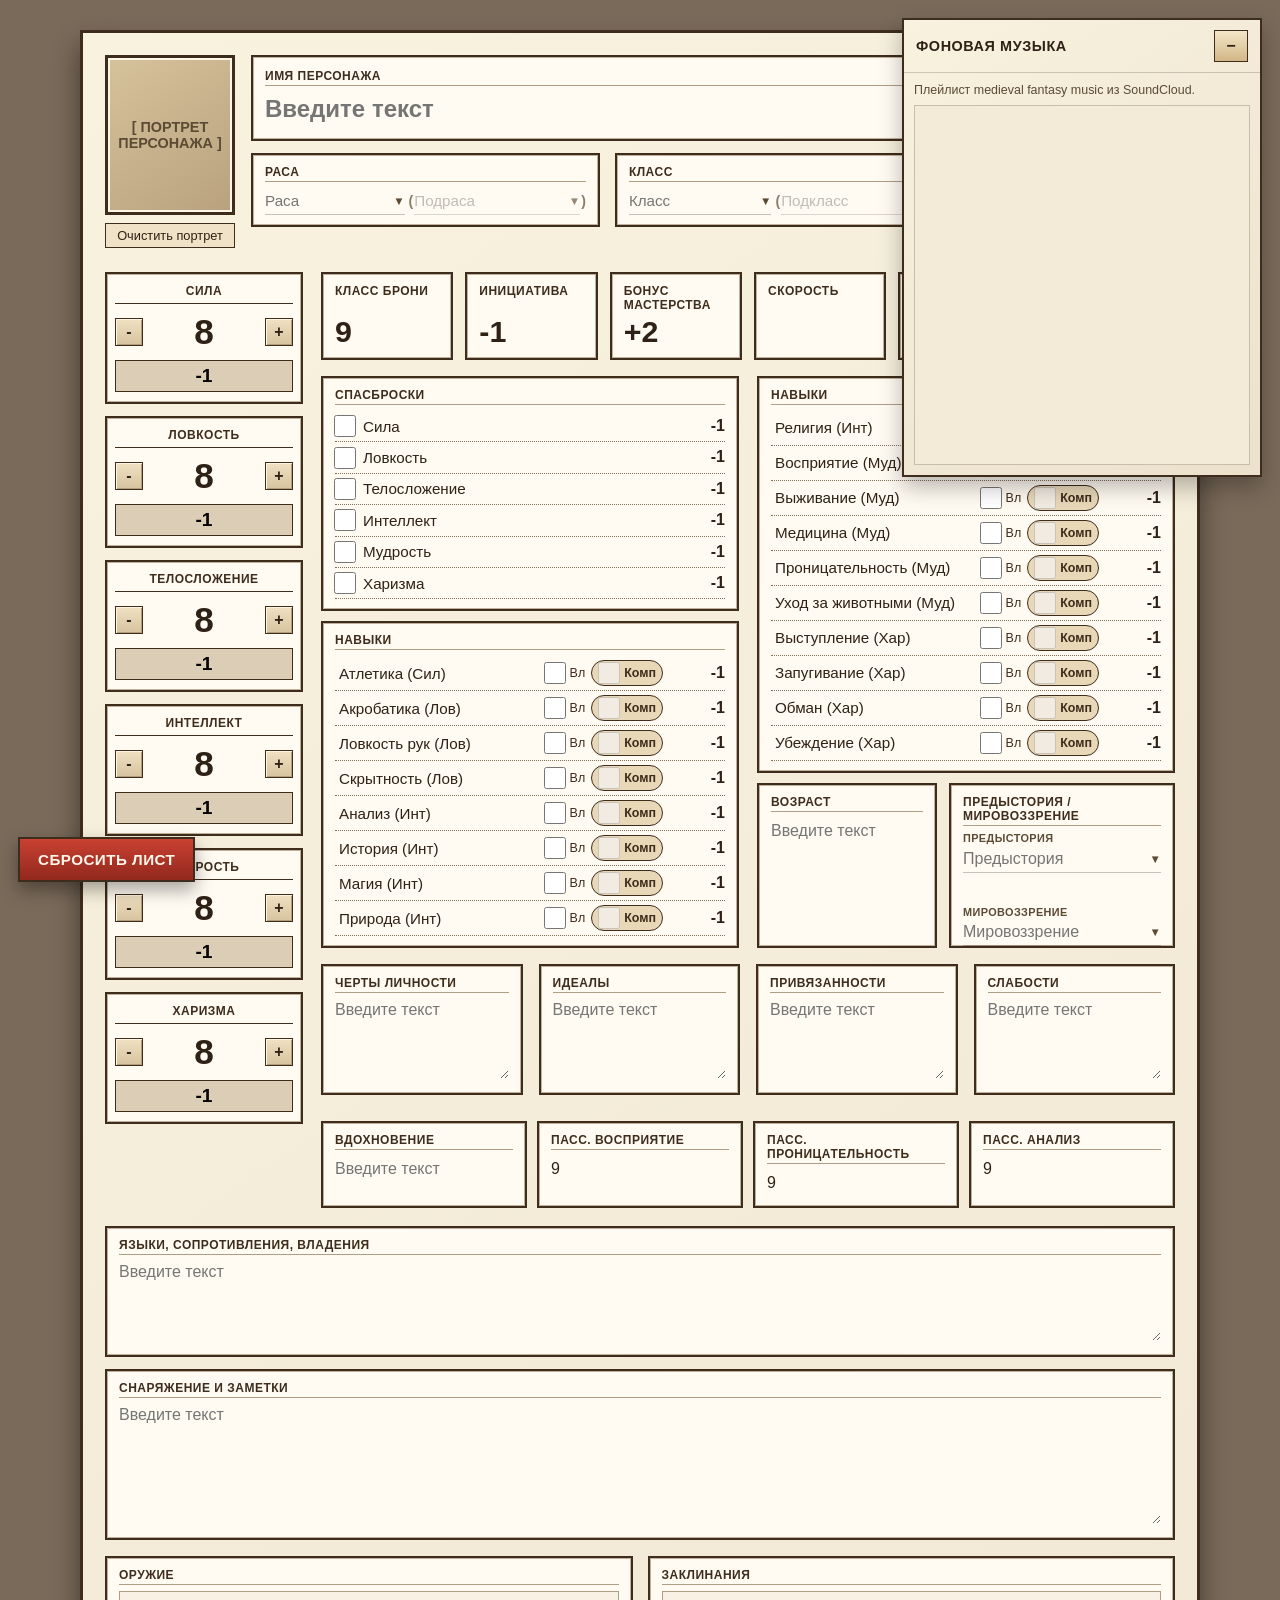
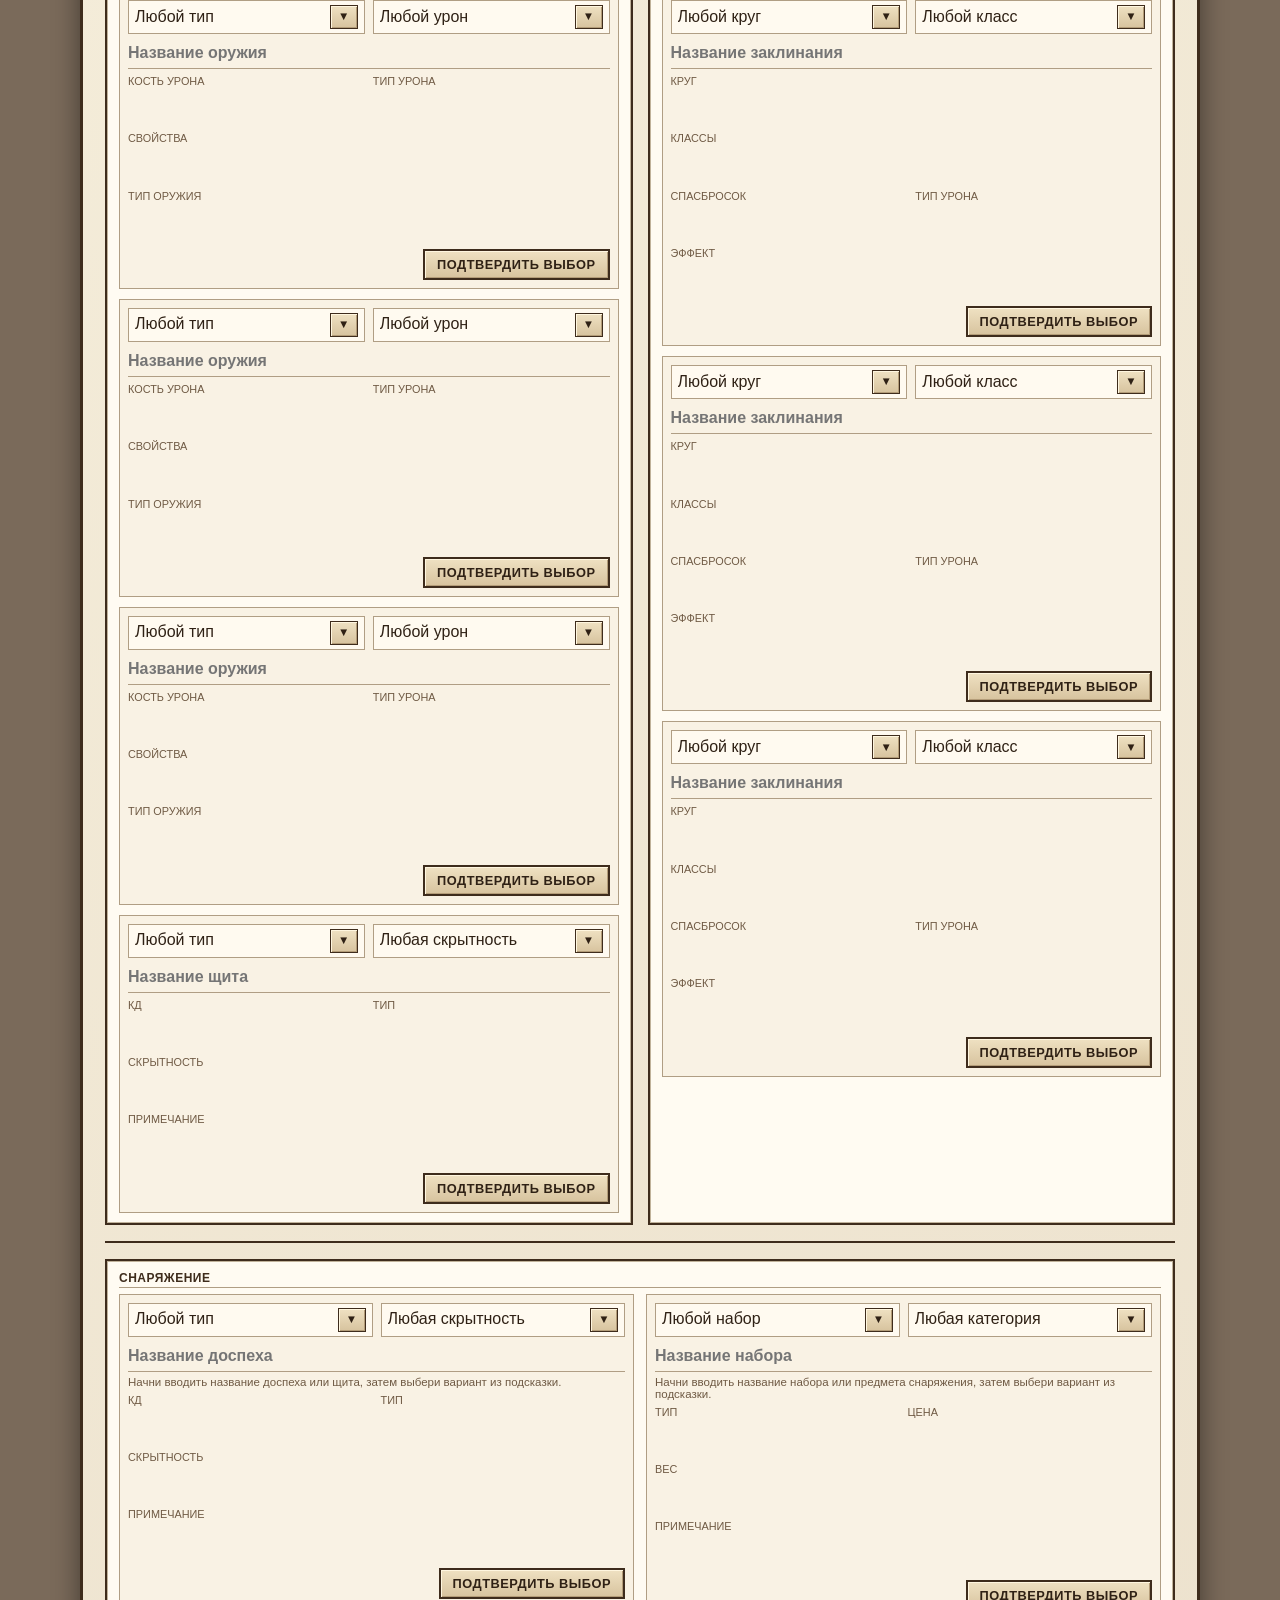
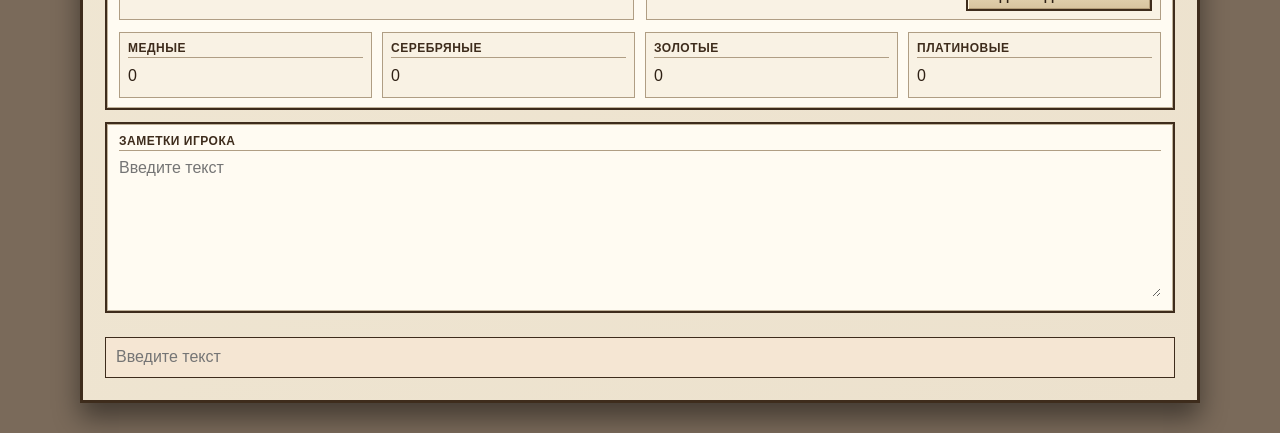
==== commit 0f7f80d3: "Add files via upload" ====
--- a/index.html
+++ b/index.html
@@ -1,1685 +1,10 @@
-<!DOCTYPE html>
+﻿<!DOCTYPE html>
 <html lang="ru">
 <head>
     <meta charset="UTF-8">
     <meta name="viewport" content="width=device-width, initial-scale=1.0">
     <title>Интерактивный лист персонажа</title>
-    <style>
-        * {
-            box-sizing: border-box;
-            margin: 0;
-            padding: 0;
-            font-family: "Segoe UI", "Roboto", sans-serif;
-        }
-
-        body {
-            min-height: 100vh;
-            display: flex;
-            justify-content: center;
-            align-items: flex-start;
-            padding: 30px;
-            background: #7a6a5a;
-        }
-
-        .sheet {
-            width: min(1120px, 100%);
-            background: linear-gradient(145deg, #f8f2df 0%, #ece1cd 100%);
-            border: 3px solid #3e2c1c;
-            box-shadow: 0 15px 25px rgba(0, 0, 0, 0.45);
-            padding: 22px;
-            color: #2f2115;
-        }
-
-        .page-reset-button {
-            position: fixed;
-            left: 18px;
-            bottom: 18px;
-            z-index: 50;
-            border: 2px solid #3e2c1c;
-            background: linear-gradient(180deg, #c94132 0%, #92281d 100%);
-            color: #fff7ea;
-            box-shadow: 0 8px 18px rgba(0, 0, 0, 0.35);
-            padding: 12px 18px;
-            font-size: 0.95rem;
-            font-weight: 800;
-            letter-spacing: 0.03em;
-            text-transform: uppercase;
-            cursor: pointer;
-        }
-
-        .page-reset-button:hover {
-            filter: brightness(1.08);
-        }
-
-        .page-reset-button:active {
-            transform: translateY(1px);
-        }
-
-        .music-widget {
-            position: fixed;
-            top: 18px;
-            right: 18px;
-            width: min(360px, calc(100vw - 36px));
-            z-index: 45;
-            border: 2px solid #3e2c1c;
-            background: linear-gradient(145deg, #f8f2df 0%, #ece1cd 100%);
-            box-shadow: 0 10px 22px rgba(0, 0, 0, 0.28);
-            color: #2f2115;
-        }
-
-        .music-widget.is-collapsed .music-widget-body {
-            display: none;
-        }
-
-        .music-widget-header {
-            display: flex;
-            align-items: center;
-            justify-content: space-between;
-            gap: 10px;
-            padding: 10px 12px;
-            border-bottom: 1px solid rgba(62, 44, 28, 0.22);
-        }
-
-        .music-widget-title {
-            font-size: 0.9rem;
-            font-weight: 800;
-            text-transform: uppercase;
-            letter-spacing: 0.04em;
-        }
-
-        .music-widget-toggle {
-            min-width: 34px;
-            height: 32px;
-            border: 1px solid #3e2c1c;
-            background: linear-gradient(180deg, #f4e6c9 0%, #d2b786 100%);
-            color: #2f2115;
-            font-size: 1rem;
-            font-weight: 800;
-            cursor: pointer;
-        }
-
-        .music-widget-toggle:hover {
-            filter: brightness(1.04);
-        }
-
-        .music-widget-body {
-            padding: 10px;
-        }
-
-        .music-widget-note {
-            font-size: 0.78rem;
-            color: #5b4a34;
-            margin-bottom: 8px;
-        }
-
-        .music-widget-frame {
-            display: block;
-            width: 100%;
-            height: 360px;
-            border: 1px solid rgba(62, 44, 28, 0.24);
-            background: #f3ead7;
-        }
-
-        .name-level-row {
-            display: flex;
-            gap: 16px;
-            align-items: flex-start;
-            margin-bottom: 24px;
-        }
-
-        .portrait-area {
-            width: 130px;
-            height: 160px;
-            border: 3px solid #3e2c1c;
-            background: linear-gradient(145deg, #d6c29b, #b9a17e);
-            box-shadow: inset 0 0 0 2px #fff8e7;
-            display: flex;
-            align-items: center;
-            justify-content: center;
-            text-align: center;
-            color: #5b4a34;
-            font-size: 0.9rem;
-            font-weight: 700;
-            text-transform: uppercase;
-            padding: 10px;
-            position: relative;
-            overflow: hidden;
-            cursor: pointer;
-        }
-
-        .portrait-placeholder {
-            position: relative;
-            z-index: 1;
-        }
-
-        .portrait-image {
-            position: absolute;
-            inset: 0;
-            width: 100%;
-            height: 100%;
-            object-fit: contain;
-            background: linear-gradient(145deg, #d6c29b, #b9a17e);
-            display: none;
-        }
-
-        .portrait-area.has-image .portrait-image {
-            display: block;
-        }
-
-        .portrait-area.has-image .portrait-placeholder {
-            display: none;
-        }
-
-        .portrait-input {
-            display: none;
-        }
-
-        .portrait-wrapper {
-            display: flex;
-            flex-direction: column;
-            gap: 8px;
-        }
-
-        .portrait-clear {
-            border: 1px solid #3e2c1c;
-            background: #efe2c6;
-            color: #2f2115;
-            padding: 4px 8px;
-            font-size: 0.8rem;
-            cursor: pointer;
-        }
-
-        .name-fields {
-            flex: 1;
-            display: flex;
-            flex-direction: column;
-            gap: 12px;
-        }
-
-        .name-top-row {
-            display: grid;
-            grid-template-columns: minmax(0, 1fr) 148px;
-            gap: 12px;
-            align-items: stretch;
-        }
-
-        .inline-fields {
-            display: grid;
-            grid-template-columns: minmax(0, 1.28fr) minmax(0, 1.28fr) minmax(160px, 0.72fr);
-            gap: 15px;
-        }
-
-        .inline-fields .field-box {
-            min-width: 0;
-        }
-
-        .field-box.race-box,
-        .field-box.class-box,
-        .field-box.exp-box {
-            min-width: 0;
-        }
-
-        .character-input,
-        .character-select {
-            width: 100%;
-            border: none;
-            background: transparent;
-            color: inherit;
-            outline: none;
-            font-size: 1rem;
-            line-height: 1.4;
-        }
-
-        .character-select {
-            appearance: none;
-            padding-right: 8px;
-        }
-
-        .selection-line {
-            display: grid;
-            grid-template-columns: minmax(132px, 0.96fr) minmax(0, 1.22fr);
-            align-items: center;
-            gap: 4px;
-            min-width: 0;
-        }
-
-        .selection-line.with-level {
-            grid-template-columns: minmax(96px, 0.9fr) minmax(0, 1.1fr);
-        }
-
-        .selection-main {
-            min-width: 0;
-        }
-
-        .selection-input-wrap {
-            position: relative;
-            min-width: 0;
-            border-bottom: 1px solid rgba(62, 44, 28, 0.28);
-        }
-
-        .selection-input-wrap::after {
-            content: "▼";
-            position: absolute;
-            right: 0;
-            top: 50%;
-            transform: translateY(-50%);
-            font-size: 0.72rem;
-            color: #5b4a34;
-            pointer-events: none;
-        }
-
-        .selection-input-wrap.is-disabled {
-            opacity: 0.65;
-        }
-
-        .selection-input-wrap .character-input {
-            padding-right: 14px;
-        }
-
-        .selection-input-wrap.is-open {
-            z-index: 20;
-        }
-
-        .selection-dropdown {
-            position: absolute;
-            top: calc(100% + 6px);
-            left: 0;
-            right: 0;
-            display: none;
-            max-height: 220px;
-            overflow-y: auto;
-            border: 1px solid #3e2c1c;
-            background: #fffaf0;
-            box-shadow: 0 10px 18px rgba(62, 44, 28, 0.18);
-        }
-
-        .selection-dropdown,
-        .custom-select-panel,
-        .lookup-suggestion-panel {
-            scrollbar-width: thin;
-            scrollbar-color: #8e7755 #f3ead7;
-        }
-
-        .selection-dropdown::-webkit-scrollbar,
-        .custom-select-panel::-webkit-scrollbar,
-        .lookup-suggestion-panel::-webkit-scrollbar {
-            width: 10px;
-        }
-
-        .selection-dropdown::-webkit-scrollbar-track,
-        .custom-select-panel::-webkit-scrollbar-track,
-        .lookup-suggestion-panel::-webkit-scrollbar-track {
-            background: #f3ead7;
-            border-left: 1px solid rgba(62, 44, 28, 0.14);
-        }
-
-        .selection-dropdown::-webkit-scrollbar-thumb,
-        .custom-select-panel::-webkit-scrollbar-thumb,
-        .lookup-suggestion-panel::-webkit-scrollbar-thumb {
-            background: linear-gradient(180deg, #bda17a 0%, #8e7755 100%);
-            border: 1px solid #6b563c;
-        }
-
-        .selection-input-wrap.is-open .selection-dropdown {
-            display: block;
-        }
-
-        .selection-option {
-            width: 100%;
-            border: none;
-            border-bottom: 1px solid rgba(62, 44, 28, 0.12);
-            background: transparent;
-            color: inherit;
-            text-align: left;
-            padding: 8px 10px;
-            font: inherit;
-            cursor: pointer;
-        }
-
-        .selection-option:last-child {
-            border-bottom: none;
-        }
-
-        .selection-option:hover,
-        .selection-option.is-active {
-            background: #efe2c6;
-        }
-
-        .selection-option.is-current:not(.is-active) {
-            background: rgba(239, 226, 198, 0.45);
-        }
-
-        .selection-empty {
-            padding: 8px 10px;
-            color: rgba(47, 33, 21, 0.65);
-            font-size: 0.9rem;
-        }
-
-        .custom-select-source {
-            display: none !important;
-        }
-
-        .custom-select {
-            position: relative;
-            min-width: 0;
-            width: 100%;
-        }
-
-        .custom-select-control {
-            display: grid;
-            grid-template-columns: minmax(0, 1fr) 28px;
-            align-items: center;
-            gap: 6px;
-            min-height: 30px;
-            border: 1px solid #b09e84;
-            background: #fffaf0;
-            padding: 4px 6px;
-        }
-
-        .custom-select-input {
-            width: 100%;
-            min-width: 0;
-            border: none;
-            background: transparent;
-            color: inherit;
-            outline: none;
-            font: inherit;
-            line-height: 1.3;
-            padding: 0;
-        }
-
-        .custom-select-toggle {
-            border: 1px solid #3e2c1c;
-            background: linear-gradient(180deg, #efe1c2 0%, #d7c39e 100%);
-            color: #2f2115;
-            min-width: 24px;
-            height: 24px;
-            display: inline-flex;
-            align-items: center;
-            justify-content: center;
-            box-shadow: inset 1px 1px 0 #fff6df, inset -1px -1px 0 #b39c78;
-            cursor: pointer;
-            font-size: 0.72rem;
-            line-height: 1;
-        }
-
-        .custom-select-panel {
-            position: absolute;
-            top: calc(100% + 6px);
-            left: 0;
-            right: 0;
-            z-index: 25;
-            display: none;
-            max-height: 220px;
-            overflow-y: auto;
-            border: 1px solid #3e2c1c;
-            background: #fffaf0;
-            box-shadow: 0 10px 18px rgba(62, 44, 28, 0.18);
-        }
-
-        .custom-select.is-open .custom-select-panel {
-            display: block;
-        }
-
-        .custom-select-option {
-            width: 100%;
-            border: none;
-            border-bottom: 1px solid rgba(62, 44, 28, 0.12);
-            background: transparent;
-            color: inherit;
-            text-align: left;
-            padding: 8px 10px;
-            font: inherit;
-            cursor: pointer;
-        }
-
-        .custom-select-option:last-child {
-            border-bottom: none;
-        }
-
-        .custom-select-option:hover,
-        .custom-select-option.is-active,
-        .custom-select-option.is-current:not(.is-active) {
-            background: #efe2c6;
-        }
-
-        .custom-select-empty {
-            padding: 8px 10px;
-            color: rgba(47, 33, 21, 0.65);
-            font-size: 0.9rem;
-        }
-
-        .lookup-input-wrap {
-            position: relative;
-        }
-
-        .lookup-suggestion-panel {
-            position: absolute;
-            top: calc(100% + 6px);
-            left: 0;
-            right: 0;
-            z-index: 22;
-            display: none;
-            max-height: 220px;
-            overflow-y: auto;
-            border: 1px solid #3e2c1c;
-            background: #fffaf0;
-            box-shadow: 0 10px 18px rgba(62, 44, 28, 0.18);
-        }
-
-        .lookup-input-wrap.is-open .lookup-suggestion-panel {
-            display: block;
-        }
-
-        .lookup-suggestion {
-            width: 100%;
-            border: none;
-            border-bottom: 1px solid rgba(62, 44, 28, 0.12);
-            background: transparent;
-            color: inherit;
-            text-align: left;
-            padding: 8px 10px;
-            font: inherit;
-            cursor: pointer;
-        }
-
-        .lookup-suggestion:last-child {
-            border-bottom: none;
-        }
-
-        .lookup-suggestion:hover,
-        .lookup-suggestion.is-active,
-        .lookup-suggestion.is-current:not(.is-active) {
-            background: #efe2c6;
-        }
-
-        .lookup-suggestion-empty {
-            padding: 8px 10px;
-            color: rgba(47, 33, 21, 0.65);
-            font-size: 0.9rem;
-        }
-
-        .selection-sub {
-            min-width: 0;
-            display: flex;
-            align-items: center;
-            gap: 1px;
-            overflow: visible;
-        }
-
-        .selection-sub.is-empty .selection-bracket,
-        .selection-sub.is-empty .character-input {
-            opacity: 0.7;
-        }
-
-        .selection-bracket {
-            font-size: 0.88rem;
-            font-weight: 600;
-            color: #5b4a34;
-            flex: 0 0 auto;
-        }
-
-        .selection-sub-select {
-            min-width: 0;
-            flex: 1 1 auto;
-        }
-
-        .race-box .selection-main,
-        .race-box .selection-sub-select,
-        .class-box .selection-main,
-        .class-box .selection-sub-select {
-            font-size: 0.95rem;
-        }
-
-        .level-input {
-            width: 56px;
-            text-align: right;
-            margin-left: auto;
-            font-weight: 700;
-        }
-
-        input[type="number"]::-webkit-outer-spin-button,
-        input[type="number"]::-webkit-inner-spin-button {
-            -webkit-appearance: none;
-            margin: 0;
-        }
-
-        input[type="number"] {
-            -moz-appearance: textfield;
-        }
-
-        .stepper-control {
-            display: grid;
-            grid-template-columns: 28px minmax(0, 1fr) 28px;
-            align-items: center;
-            gap: 6px;
-        }
-
-        .stepper-btn {
-            border: 1px solid #3e2c1c;
-            background: linear-gradient(180deg, #efe1c2 0%, #d7c39e 100%);
-            color: #2f2115;
-            min-width: 28px;
-            height: 28px;
-            display: inline-flex;
-            align-items: center;
-            justify-content: center;
-            font-size: 1rem;
-            font-weight: 800;
-            line-height: 1;
-            cursor: pointer;
-            box-shadow: inset 1px 1px 0 #fff6df, inset -1px -1px 0 #b39c78;
-        }
-
-        .stepper-btn:active {
-            transform: translateY(1px);
-        }
-
-        .level-stepper {
-            grid-template-columns: 24px minmax(36px, 48px) 24px;
-            justify-content: center;
-            margin-left: 0;
-        }
-
-        .level-stepper .stepper-btn {
-            min-width: 24px;
-            height: 24px;
-            font-size: 0.9rem;
-        }
-
-        .level-stepper .level-input {
-            width: 100%;
-            min-width: 0;
-            margin-left: 0;
-            text-align: center;
-            justify-self: stretch;
-        }
-
-        .experience-line {
-            display: flex;
-            align-items: center;
-            gap: 6px;
-            min-width: 0;
-        }
-
-        .experience-separator {
-            font-size: 1rem;
-            font-weight: 700;
-            color: #5b4a34;
-            flex: 0 0 auto;
-        }
-
-        .experience-threshold {
-            text-align: right;
-            font-weight: 700;
-            color: #5b4a34;
-            white-space: nowrap;
-            flex: 0 0 auto;
-        }
-
-        .experience-current {
-            flex: 1 1 auto;
-            min-width: 72px;
-            text-align: left;
-        }
-
-        .character-select,
-        .character-input {
-            min-width: 0;
-        }
-
-        .field-box,
-        .ability-box,
-        .combat-item,
-        .trait-field,
-        .magic-panel,
-        .footer-inventory {
-            border: 2px solid #3e2c1c;
-            background: #fffbf2;
-            box-shadow: inset 1px 1px 0 #c0b29a, inset -1px -1px 0 #c0b29a;
-        }
-
-        .field-box,
-        .combat-item,
-        .trait-field,
-        .footer-inventory,
-        .magic-panel {
-            padding: 10px 12px;
-        }
-
-        .field-label,
-        .combat-label,
-        .ability-name {
-            font-size: 0.75rem;
-            font-weight: 700;
-            text-transform: uppercase;
-            letter-spacing: 0.5px;
-            color: #3e2c1c;
-        }
-
-        .field-label {
-            border-bottom: 1px solid #b09e84;
-            padding-bottom: 2px;
-            margin-bottom: 6px;
-        }
-
-        .editable,
-        .editable-area,
-        .editable-inline,
-        .editable-number,
-        .skill-name-input,
-        .skill-bonus-input {
-            width: 100%;
-            border: none;
-            background: transparent;
-            color: inherit;
-            outline: none;
-        }
-
-        .editable {
-            font-size: 1.5rem;
-            font-weight: 600;
-            line-height: 1.2;
-            min-height: 2.2rem;
-        }
-
-        .editable-inline,
-        .editable-area,
-        .skill-name-input,
-        .skill-bonus-input {
-            font-size: 1rem;
-            line-height: 1.4;
-        }
-
-        .editable-area {
-            resize: vertical;
-            min-height: 80px;
-        }
-
-        .small-input {
-            font-size: 1rem;
-            font-weight: 500;
-            min-height: 1.6rem;
-        }
-
-        .main-layout {
-            display: grid;
-            grid-template-columns: 198px minmax(0, 1fr);
-            gap: 18px;
-            align-items: stretch;
-            margin-bottom: 18px;
-        }
-
-        .abilities-column {
-            display: flex;
-            flex-direction: column;
-            gap: 12px;
-            align-items: stretch;
-        }
-
-        .ability-box {
-            text-align: center;
-            padding: 10px 8px;
-        }
-
-        .ability-name {
-            border-bottom: 1px solid #3e2c1c;
-            padding-bottom: 5px;
-            margin-bottom: 8px;
-        }
-
-        .ability-score-input {
-            width: 100%;
-            border: none;
-            background: transparent;
-            text-align: center;
-            font-size: 2.2rem;
-            font-weight: 700;
-            color: inherit;
-            outline: none;
-        }
-
-        .ability-mod-input {
-            width: 100%;
-            margin-top: 8px;
-            border: 1px solid #3e2c1c;
-            background: #dccdb6;
-            text-align: center;
-            font-size: 1.2rem;
-            font-weight: 600;
-            padding: 4px 6px;
-            outline: none;
-        }
-
-        .stats-and-skills {
-            display: flex;
-            flex-direction: column;
-            gap: 16px;
-            height: 100%;
-        }
-
-        .combat-groups {
-            display: grid;
-            grid-template-columns: repeat(2, minmax(0, 1fr));
-            gap: 12px;
-        }
-
-        .combat-group {
-            display: grid;
-            grid-template-columns: repeat(3, minmax(0, 1fr));
-            gap: 12px;
-        }
-
-        .combat-group.wide {
-            grid-template-columns: repeat(3, minmax(0, 1fr));
-        }
-
-        .combat-item {
-            min-height: 88px;
-            display: flex;
-            flex-direction: column;
-            justify-content: space-between;
-        }
-
-        .combat-number {
-            width: 100%;
-            border: none;
-            background: transparent;
-            font-size: 1.9rem;
-            font-weight: 700;
-            line-height: 1.1;
-            outline: none;
-            color: inherit;
-        }
-
-        .combat-display {
-            width: 100%;
-            min-width: 0;
-            overflow: hidden;
-            text-overflow: clip;
-            white-space: nowrap;
-            margin-top: auto;
-        }
-
-        .combat-number[data-race-speed-output] {
-            display: flex;
-            align-items: flex-end;
-            font-size: 1.9rem;
-            letter-spacing: 0;
-            text-align: left;
-            line-height: 1.1;
-            min-height: 2.2rem;
-        }
-
-        .combat-note {
-            width: 100%;
-            border: none;
-            background: transparent;
-            font-size: 0.85rem;
-            color: inherit;
-            outline: none;
-            margin-top: 6px;
-        }
-
-        .skills-saves {
-            display: grid;
-            grid-template-columns: repeat(2, minmax(0, 1fr));
-            gap: 18px;
-            align-items: stretch;
-        }
-
-        .left-skills,
-        .right-skills {
-            display: flex;
-            flex-direction: column;
-            gap: 10px;
-            height: 100%;
-        }
-
-        .right-skills {
-            display: grid;
-            grid-template-rows: auto 1fr;
-        }
-
-        .skill-panel {
-            padding: 10px 12px;
-        }
-
-        .skill-row,
-        .save-row {
-            display: grid;
-            align-items: center;
-            padding: 4px 0;
-            border-bottom: 1px dotted #7f6e58;
-        }
-
-        .save-row {
-            grid-template-columns: 20px minmax(0, 1fr) 108px 58px;
-            gap: 8px;
-        }
-
-        .skill-row {
-            grid-template-columns: 8px minmax(0, 1fr) 124px 58px;
-            gap: 4px;
-        }
-
-        .skill-check {
-            width: 22px;
-            height: 22px;
-            accent-color: #3e2c1c;
-            justify-self: center;
-        }
-
-        .skill-name-input {
-            min-width: 0;
-            font-size: 0.95rem;
-        }
-
-        .skill-row .skill-name-input {
-            margin-left: -8px;
-        }
-
-        .skill-bonus-input {
-            text-align: right;
-            font-weight: 700;
-        }
-
-        .prof-controls {
-            display: flex;
-            align-items: center;
-            gap: 6px;
-            justify-content: flex-end;
-            white-space: nowrap;
-        }
-
-        .prof-controls label {
-            display: inline-flex;
-            align-items: center;
-            gap: 4px;
-            font-size: 0.78rem;
-            color: #3e2c1c;
-        }
-
-        .skill-prof,
-        .skill-expertise {
-            accent-color: #3e2c1c;
-        }
-
-        .expertise-toggle {
-            border: 1px solid #3e2c1c;
-            background: #e8d8b8;
-            padding: 1px 6px;
-            border-radius: 999px;
-            font-weight: 700;
-        }
-
-        .info-under-skills {
-            display: grid;
-            grid-template-columns: 180px minmax(0, 1fr);
-            gap: 12px;
-            align-items: stretch;
-            height: 100%;
-        }
-
-        .info-under-skills .field-box {
-            min-height: 100%;
-            height: 100%;
-        }
-
-        .info-under-skills .editable-area {
-            height: 100%;
-        }
-
-        .section-row-3 {
-            display: grid;
-            grid-template-columns: repeat(4, minmax(0, 1fr));
-            gap: 10px;
-            margin-top: auto;
-            align-self: end;
-            justify-content: stretch;
-            width: 100%;
-        }
-
-        .weapons-row,
-        .bottom-row {
-            display: grid;
-            grid-template-columns: repeat(2, minmax(0, 1fr));
-            gap: 15px;
-            margin-bottom: 12px;
-        }
-
-        .post-inventory-row {
-            margin-top: 16px;
-        }
-
-        .lookup-panel {
-            display: flex;
-            flex-direction: column;
-            gap: 10px;
-        }
-
-        .gear-panel {
-            display: flex;
-            flex-direction: column;
-            gap: 12px;
-        }
-
-        .gear-grid {
-            display: grid;
-            grid-template-columns: repeat(2, minmax(0, 1fr));
-            gap: 12px;
-        }
-
-        .coin-grid {
-            display: grid;
-            grid-template-columns: repeat(4, minmax(0, 1fr));
-            gap: 10px;
-        }
-
-        .coin-box {
-            border: 1px solid #b09e84;
-            background: #f9f2e4;
-            padding: 8px;
-        }
-
-        .lookup-row {
-            border: 1px solid #b09e84;
-            background: #f9f2e4;
-            padding: 8px;
-        }
-
-        .lookup-filters {
-            display: grid;
-            grid-template-columns: repeat(2, minmax(0, 1fr));
-            gap: 8px;
-            margin-bottom: 8px;
-        }
-
-        .lookup-select {
-            width: 100%;
-            border: 1px solid #b09e84;
-            background: #fffaf0;
-            color: inherit;
-            padding: 4px 6px;
-            font-size: 0.9rem;
-            outline: none;
-        }
-
-        .lookup-name {
-            width: 100%;
-            border: none;
-            border-bottom: 1px solid #b09e84;
-            background: transparent;
-            padding: 2px 0 6px;
-            font-size: 1rem;
-            font-weight: 600;
-            color: inherit;
-            outline: none;
-        }
-
-        .lookup-hint {
-            font-size: 0.72rem;
-            color: #6f5a44;
-            margin-top: 4px;
-        }
-
-        .lookup-meta {
-            margin-top: 6px;
-            display: grid;
-            grid-template-columns: repeat(2, minmax(0, 1fr));
-            gap: 8px;
-        }
-
-        .lookup-actions {
-            display: flex;
-            justify-content: flex-end;
-            margin-top: 10px;
-        }
-
-        .lookup-confirm-btn {
-            border: 2px solid #3e2c1c;
-            background: linear-gradient(180deg, #efe1c2 0%, #d7c39e 100%);
-            color: #2f2115;
-            padding: 6px 12px;
-            font-size: 0.8rem;
-            font-weight: 700;
-            text-transform: uppercase;
-            letter-spacing: 0.04em;
-            cursor: pointer;
-            box-shadow: inset 1px 1px 0 #fff6df, inset -1px -1px 0 #b39c78;
-        }
-
-        .lookup-confirm-btn.is-confirmed {
-            background: linear-gradient(180deg, #d8ead3 0%, #b8d3ad 100%);
-        }
-
-        .lookup-field {
-            min-width: 0;
-            display: flex;
-            flex-direction: column;
-        }
-
-        .lookup-field-label {
-            display: block;
-            font-size: 0.68rem;
-            text-transform: uppercase;
-            color: #6f5a44;
-            margin-bottom: 2px;
-        }
-
-        .lookup-field-value {
-            width: 100%;
-            border: none;
-            background: transparent;
-            font-size: 0.92rem;
-            line-height: 1.25;
-            color: inherit;
-            outline: none;
-            min-width: 0;
-        }
-
-        .lookup-field-area {
-            resize: none;
-            overflow: hidden;
-            min-height: 2.4em;
-            padding: 0;
-            white-space: pre-wrap;
-            overflow-wrap: anywhere;
-        }
-
-        .lookup-row[data-lookup-type="weapon"] .lookup-field.field-properties,
-        .lookup-row[data-lookup-type="spell"] .lookup-field.field-classes,
-        .lookup-row[data-lookup-type="spell"] .lookup-field.field-effect,
-        .lookup-row[data-lookup-type="armor"] .lookup-field.field-notes,
-        .lookup-row[data-lookup-type="equipment"] .lookup-field.field-notes {
-            grid-column: 1 / -1;
-        }
-
-        .spell-header {
-            display: grid;
-            grid-template-columns: 2fr 1fr 1fr;
-            gap: 25px;
-            border-bottom: 2px solid #3e2c1c;
-            padding-bottom: 6px;
-            margin-bottom: 10px;
-            font-weight: 700;
-        }
-
-        .traits-section {
-            display: grid;
-            grid-template-columns: repeat(4, minmax(0, 1fr));
-            gap: 16px;
-            margin: 0 0 10px;
-        }
-
-        .trait-field {
-            min-height: 110px;
-        }
-
-        .footer-note {
-            margin-top: 12px;
-            padding: 8px 10px;
-            border: 1px solid #3e2c1c;
-            background: #f5e6d3;
-            font-size: 0.9rem;
-            grid-column: 1 / -1;
-        }
-
-        hr {
-            border: 1px solid #3e2c1c;
-            margin: 16px 0;
-        }
-
-        @media (max-width: 920px) {
-            body {
-                padding: 18px;
-            }
-
-            .sheet {
-                width: 100%;
-                padding: 18px;
-            }
-
-            .main-layout,
-            .skills-saves,
-            .info-under-skills,
-            .section-row-3,
-            .traits-section,
-            .bottom-row,
-            .combat-groups,
-            .weapons-row,
-            .inline-fields {
-                grid-template-columns: 1fr;
-            }
-
-            .name-top-row {
-                grid-template-columns: 1fr;
-            }
-
-            .combat-group,
-            .combat-group.wide {
-                grid-template-columns: repeat(2, minmax(0, 1fr));
-            }
-
-            .name-level-row {
-                flex-direction: column;
-                gap: 12px;
-            }
-
-            .portrait-wrapper {
-                width: 100%;
-            }
-
-            .portrait-area {
-                width: 100%;
-                height: 180px;
-            }
-
-            .combat-groups,
-            .combat-group,
-            .combat-group.wide,
-            .gear-grid,
-            .lookup-meta,
-            .lookup-filters {
-                gap: 10px;
-            }
-
-            .field-box,
-            .combat-item,
-            .trait-field,
-            .magic-panel,
-            .footer-inventory,
-            .lookup-row {
-                padding: 12px;
-            }
-
-            .selection-line {
-                grid-template-columns: minmax(0, 1fr) minmax(0, 1fr);
-            }
-
-            .selection-line.with-level {
-                grid-template-columns: minmax(0, 1fr) minmax(0, 1fr) 72px;
-            }
-
-            .lookup-name,
-            .lookup-select,
-            .editable-inline,
-            .editable-area,
-            .skill-name-input,
-            .skill-bonus-input,
-            .combat-note,
-            .lookup-field-value {
-                font-size: 0.98rem;
-            }
-
-            .coin-box {
-                padding: 10px;
-            }
-        }
-
-        @media (max-width: 640px) {
-            body {
-                padding: 10px;
-            }
-
-            .sheet {
-                padding: 12px;
-                border-width: 2px;
-            }
-
-            .inline-fields,
-            .combat-group,
-            .combat-group.wide,
-            .weapons-row,
-            .gear-grid,
-            .coin-grid,
-            .lookup-filters,
-            .lookup-meta,
-            .section-row-3,
-            .traits-section {
-                grid-template-columns: 1fr;
-            }
-
-            .main-layout {
-                gap: 12px;
-            }
-
-            .abilities-column {
-                gap: 8px;
-            }
-
-            .ability-box {
-                padding: 8px 10px;
-            }
-
-            .ability-score-input {
-                font-size: 1.8rem;
-            }
-
-            .ability-mod-input {
-                font-size: 1rem;
-            }
-
-            .combat-item {
-                min-height: 78px;
-            }
-
-            .save-row {
-                grid-template-columns: 20px minmax(0, 1fr) 82px 52px;
-                gap: 6px;
-            }
-
-            .skill-row {
-                grid-template-columns: 8px minmax(0, 1fr) 108px 52px;
-                gap: 4px;
-            }
-
-            .skill-name-input,
-            .save-row .editable-inline {
-                font-size: 0.9rem;
-            }
-
-            .prof-controls {
-                gap: 6px;
-                font-size: 0.78rem;
-            }
-
-            .skill-check {
-                width: 20px;
-                height: 20px;
-            }
-
-            .lookup-row {
-                padding: 10px;
-            }
-
-            .lookup-name {
-                padding-bottom: 8px;
-                font-size: 0.95rem;
-            }
-
-            .lookup-field-label {
-                font-size: 0.66rem;
-            }
-
-            .lookup-field-value,
-            .lookup-field-area {
-                font-size: 0.9rem;
-            }
-
-            .info-under-skills {
-                gap: 10px;
-            }
-
-            .portrait-area {
-                height: 210px;
-            }
-
-            .selection-line {
-                grid-template-columns: 1fr;
-                gap: 6px;
-            }
-
-            .selection-line.with-level {
-                grid-template-columns: 1fr;
-            }
-
-            .selection-main,
-            .selection-sub,
-            .level-input {
-                width: 100%;
-                flex-basis: auto;
-            }
-
-            .level-input {
-                margin-left: 0;
-                text-align: left;
-            }
-
-            .experience-line {
-                grid-template-columns: minmax(0, 1fr) auto minmax(0, 1fr);
-            }
-
-            .portrait-clear {
-                width: 100%;
-                min-height: 42px;
-                font-size: 0.9rem;
-            }
-
-            .editable-area {
-                min-height: 110px;
-            }
-
-            .post-inventory-row {
-                margin-top: 12px;
-            }
-
-            hr {
-                margin: 12px 0;
-            }
-        }
-
-        @media (max-width: 420px) {
-            body {
-                padding: 6px;
-            }
-
-            .sheet {
-                padding: 10px;
-            }
-
-            .field-label,
-            .combat-label,
-            .ability-name {
-                font-size: 0.68rem;
-            }
-
-            .editable {
-                font-size: 1.2rem;
-            }
-
-            .portrait-area {
-                height: 180px;
-            }
-
-            .save-row {
-                grid-template-columns: 18px minmax(0, 1fr) 74px 46px;
-                gap: 4px;
-            }
-
-            .skill-row {
-                grid-template-columns: 8px minmax(0, 1fr) 96px 46px;
-                gap: 3px;
-            }
-
-            .prof-controls {
-                gap: 4px;
-                font-size: 0.7rem;
-            }
-
-            .lookup-name,
-            .lookup-select,
-            .editable-inline,
-            .skill-name-input,
-            .skill-bonus-input,
-            .lookup-field-value,
-            .lookup-field-area {
-                font-size: 0.86rem;
-            }
-
-            .combat-number {
-                font-size: 1.45rem;
-            }
-
-            .combat-note {
-                font-size: 0.8rem;
-            }
-        }
-
-        @page {
-            size: A4 landscape;
-            margin: 6mm;
-        }
-
-        @media print {
-            .page-reset-button,
-            .music-widget {
-                display: none !important;
-            }
-
-            html,
-            body {
-                width: 100%;
-                min-height: auto;
-                background: #ffffff !important;
-                margin: 0;
-                padding: 0;
-                -webkit-print-color-adjust: exact;
-                print-color-adjust: exact;
-            }
-
-            body {
-                display: block;
-            }
-
-            .sheet {
-                width: 100%;
-                max-width: none;
-                border: 2px solid #3e2c1c;
-                box-shadow: none;
-                padding: 7px;
-                background: #f8f2df !important;
-            }
-
-            .field-box,
-            .ability-box,
-            .combat-item,
-            .trait-field,
-            .magic-panel,
-            .footer-inventory,
-            .lookup-row,
-            .coin-box {
-                box-shadow: none;
-                break-inside: auto;
-                page-break-inside: auto;
-            }
-
-            .name-level-row,
-            .main-layout,
-            .skills-saves,
-            .info-under-skills,
-            .weapons-row,
-            .gear-grid,
-            .coin-grid,
-            .combat-groups,
-            .combat-group,
-            .combat-group.wide,
-            .lookup-meta,
-            .lookup-filters,
-            .section-row-3,
-            .bottom-row {
-                break-inside: auto;
-                page-break-inside: auto;
-            }
-
-            .portrait-clear,
-            .portrait-input,
-            .lookup-hint {
-                display: none !important;
-            }
-
-            .name-level-row,
-            .inline-fields,
-            .combat-groups,
-            .skills-saves,
-            .traits-section,
-            .weapons-row,
-            .gear-grid,
-            .coin-grid,
-            .bottom-row {
-                page-break-before: auto;
-                page-break-after: auto;
-            }
-
-            .name-level-row {
-                margin-bottom: 8px;
-            }
-
-            .main-layout {
-                gap: 8px;
-                margin-bottom: 8px;
-            }
-
-            .abilities-column,
-            .stats-and-skills,
-            .left-skills,
-            .right-skills,
-            .lookup-panel,
-            .gear-panel {
-                gap: 5px;
-            }
-
-            .inline-fields,
-            .skills-saves,
-            .traits-section,
-            .weapons-row,
-            .gear-grid,
-            .coin-grid,
-            .combat-groups,
-            .combat-group,
-            .combat-group.wide,
-            .lookup-meta,
-            .lookup-filters,
-            .section-row-3,
-            .bottom-row {
-                gap: 5px;
-            }
-
-            .field-box,
-            .combat-item,
-            .trait-field,
-            .footer-inventory,
-            .magic-panel,
-            .lookup-row,
-            .coin-box {
-                padding: 5px 6px;
-            }
-
-            .portrait-area {
-                width: 96px;
-                height: 118px;
-                box-shadow: none;
-            }
-
-            .editable,
-            .ability-score-input,
-            .combat-number {
-                font-size: 1.12rem;
-            }
-
-            .editable-inline,
-            .editable-area,
-            .skill-name-input,
-            .skill-bonus-input,
-            .lookup-name,
-            .lookup-field-value,
-            .combat-note {
-                font-size: 0.72rem;
-                line-height: 1.08;
-            }
-
-            .field-label,
-            .combat-label,
-            .ability-name,
-            .lookup-field-label {
-                font-size: 0.54rem;
-            }
-
-            .ability-box {
-                padding: 6px 4px;
-            }
-
-            .ability-mod-input {
-                font-size: 0.82rem;
-                margin-top: 4px;
-                padding: 2px 3px;
-            }
-
-            .combat-item {
-                min-height: 54px;
-            }
-
-            .skill-row {
-                grid-template-columns: 8px minmax(0, 1fr) 90px 44px;
-                gap: 2px;
-                padding: 2px 0;
-            }
-
-            .save-row {
-                grid-template-columns: 16px minmax(0, 1fr) 72px 44px;
-                gap: 4px;
-                padding: 2px 0;
-            }
-
-            .prof-controls {
-                gap: 3px;
-                font-size: 0.62rem;
-            }
-
-            .lookup-field-area,
-            .editable-area {
-                min-height: 1.65em;
-            }
-
-            hr {
-                margin: 6px 0;
-            }
-
-            .inline-fields {
-                gap: 4px;
-            }
-
-            .combat-groups,
-            .combat-group,
-            .combat-group.wide {
-                gap: 4px;
-            }
-
-            .gear-grid,
-            .weapons-row {
-                gap: 6px;
-            }
-
-            .coin-grid {
-                gap: 4px;
-            }
-
-            .field-label {
-                margin-bottom: 3px;
-                padding-bottom: 1px;
-            }
-
-            .lookup-filters {
-                margin-bottom: 4px;
-            }
-
-            .lookup-meta {
-                margin-top: 4px;
-            }
-
-            .lookup-hint {
-                display: none !important;
-            }
-
-            .traits-section,
-            .footer-inventory,
-            .field-box[style*="margin-bottom: 12px"],
-            .field-box[style*="margin: 12px 0"] {
-                break-inside: auto;
-                page-break-inside: auto;
-            }
-
-            .ability-box,
-            .combat-item,
-            .coin-box {
-                break-inside: avoid;
-                page-break-inside: avoid;
-            }
-
-            .editable-area {
-                resize: none;
-                overflow: visible;
-            }
-        }
-
-        @media (max-width: 920px) {
-            .music-widget {
-                position: static;
-                width: min(1120px, 100%);
-                margin: 0 auto 16px;
-            }
-        }
-    </style>
+    <link rel="stylesheet" href="./styles.css">
 </head>
 <body>
     <aside class="music-widget" data-music-widget>
@@ -1908,7 +233,22 @@
                             </div>
                             <div class="field-box">
                                 <div class="field-label">Предыстория / мировоззрение</div>
-                                <textarea class="editable-area"></textarea>
+                                <div class="background-selection-grid">
+                                    <div class="background-selection-item">
+                                        <span class="background-selection-label">Предыстория</span>
+                                        <div class="selection-input-wrap" data-selection-search="background">
+                                            <input class="character-input small-input" type="text" value="" placeholder="Предыстория" autocomplete="off" spellcheck="false" data-character-background>
+                                            <div class="selection-dropdown"></div>
+                                        </div>
+                                    </div>
+                                    <div class="background-selection-item">
+                                        <span class="background-selection-label">Мировоззрение</span>
+                                        <div class="selection-input-wrap" data-selection-search="alignment">
+                                            <input class="character-input small-input" type="text" value="" placeholder="Мировоззрение" autocomplete="off" spellcheck="false" data-character-alignment>
+                                            <div class="selection-dropdown"></div>
+                                        </div>
+                                    </div>
+                                </div>
                             </div>
                         </div>
                     </div>
@@ -1917,11 +257,12 @@
                 <div class="traits-section">
                     <div class="trait-field">
                         <div class="field-label">Черты личности</div>
-                        <textarea class="editable-area"></textarea>
+                        <textarea class="editable-area" data-background-traits-output></textarea>
                     </div>
                     <div class="trait-field">
                         <div class="field-label">Идеалы</div>
-                        <textarea class="editable-area"></textarea>
+                        <textarea class="editable-area" data-background-ideals-output></textarea>
+                        <div class="ideal-suggestion-panel" data-background-ideals-suggestions></div>
                     </div>
                     <div class="trait-field">
                         <div class="field-label">Привязанности</div>
@@ -2279,2248 +620,14 @@
             "magicItems": [],
             "artifacts": []
         }
-    </script>
-    <script>
-        const PROFICIENCY_BONUS = 2;
-        const EXPERIENCE_THRESHOLDS = {
-            1: 300,
-            2: 900,
-            3: 2700,
-            4: 6500,
-            5: 14000,
-            6: 23000,
-            7: 34000,
-            8: 48000,
-            9: 64000,
-            10: 85000,
-            11: 100000,
-            12: 120000,
-            13: 140000,
-            14: 165000,
-            15: 195000,
-            16: 225000,
-            17: 265000,
-            18: 305000,
-            19: 355000,
-            20: 355000
-        };
-        const PAGE_STATE_KEY = "interactiveCharacterSheetState";
-        const MUSIC_WIDGET_STATE_KEY = "interactiveCharacterSheetMusicWidgetCollapsed";
-        const CHARACTER_KNOWLEDGE = {
-            races: [
-                { name: "Ааракокра", source: "POA / MPMM", subraces: [] },
-                { name: "Аасимар", source: "VGM / MPMM", subraces: ["Павший", "Защитник", "Бич", "Добрый", "Нейтральный", "Злой", "Падший", "Страж", "Карающий", "Небесный", "Вознесённый"] },
-                { name: "Авен", source: "PS:A / HB", subraces: [] },
-                { name: "Автогном", source: "SAS", subraces: [] },
-                { name: "Анафемный тифлинг", source: "HB:SGEH / HB", subraces: [] },
-                { name: "Астральный эльф", source: "SAS", subraces: [] },
-                { name: "Багбир", source: "VGM / MPMM", subraces: [] },
-                { name: "Вапитианец", source: "HB", subraces: [] },
-                { name: "Ведалкен", source: "GGR", subraces: [] },
-                { name: "Вердан", source: "AI", subraces: [] },
-                { name: "Ведьмовская кровь", source: "VRGR", subraces: [] },
-                { name: "Возрождённый", source: "VRGR", subraces: [] },
-                { name: "Гибрид Симиков", source: "GGR", subraces: [] },
-                { name: "Гит", source: "MTF", subraces: ["Гитъянки", "Гитцерай"] },
-                { name: "Гитъянки", source: "MPMM", subraces: [] },
-                { name: "Гитцерай", source: "MPMM", subraces: [] },
-                { name: "Гифф", source: "SAS", subraces: [] },
-                { name: "Глючный", source: "UA / HB", subraces: [] },
-                { name: "Глубинный гном", source: "MPMM", subraces: [] },
-                { name: "Глубинный дварф (Й'ха-нтлей)", source: "HB:SGEH / HB", subraces: [] },
-                { name: "Гнолл", source: "HB:MHH / HB", subraces: [] },
-                { name: "Гном", source: "PH14 / HB:MHH / HB", subraces: ["Лесной", "Скальный", "Глубинный", "Ледяной", "Кроткий", "Чумной", "Озерный", "Пустынный", "Теневой", "Кристальный", "Речной", "Огненный", "Грибной"] },
-                { name: "Гоббок", source: "HB:HGMH / HB", subraces: [] },
-                { name: "Голинн", source: "HB:HGMH / HB", subraces: [] },
-                { name: "Гоблин", source: "VGM / MPMM", subraces: [] },
-                { name: "Голиаф", source: "VGM / MPMM", subraces: [] },
-                { name: "Грацеза", source: "HB:MF / HB", subraces: [] },
-                { name: "Грунг", source: "OGA", subraces: [] },
-                { name: "Дампир", source: "VRGR / HB:MHH / HB:MF / HB", subraces: [] },
-                { name: "Дварф", source: "PH14 / HB:MHH / HB", subraces: ["Горный", "Холмов", "Дуэргар", "Арктический", "Глубинный", "Лавовый", "Пепельный", "Железный", "Каменный", "Полярный", "Щитовой", "Золотой", "Серый", "Чернокаменный"] },
-                { name: "Дженази", source: "POA / MPMM", subraces: ["Воздуха", "Воды", "Земли", "Огня", "Льда", "Пепла", "Грозы", "Дыма", "Пара", "Пыли", "Магмы", "Молнии", "Соли", "Грязи"] },
-                { name: "Драконорождённый", source: "PH14", subraces: ["Драконокровный", "Равенит", "Хроматический", "Металлический", "Драгоценный", "Чёрный", "Синий", "Зелёный", "Красный", "Белый", "Латунный", "Бронзовый", "Медный", "Золотой", "Серебряный", "Аметистовый", "Изумрудный", "Сапфировый", "Топазовый", "Хрустальный", "Лунный", "Солнечный", "Теневой", "Штормовой"] },
-                { name: "Древан", source: "HB:MF / HB", subraces: [] },
-                { name: "Дуэргар", source: "MPMM", subraces: [] },
-                { name: "Зайцегон", source: "WBW / MPMM", subraces: [] },
-                { name: "Зиморождённые полурослики", source: "HB:MHH / HB", subraces: [] },
-                { name: "Исэцу", source: "HB:RGYR / HB", subraces: [] },
-                { name: "Кадавр", source: "HB:MF / HB", subraces: [] },
-                { name: "Калаштар", source: "RLW", subraces: [] },
-                { name: "Кендер", source: "SDQ", subraces: [] },
-                { name: "Кенку", source: "VGM / MPMM", subraces: [] },
-                { name: "Кентавр", source: "GGR / MPMM / HB:MHH / HB", subraces: [] },
-                { name: "Кицунэ", source: "HB:RGYR / HB", subraces: [] },
-                { name: "Кобольд", source: "VGM / MPMM", subraces: [] },
-                { name: "Кобольд Мидгарда", source: "HB:MHH / HB", subraces: [] },
-                { name: "Кованый", source: "RLW", subraces: [] },
-                { name: "Котовец", source: "HB:MF / HB", subraces: [] },
-                { name: "Леонин", source: "MOT", subraces: [] },
-                { name: "Липсик", source: "HB:MF / HB", subraces: [] },
-                { name: "Локата", source: "LR", subraces: [] },
-                { name: "Локсодон", source: "GGR", subraces: [] },
-                { name: "Лотол", source: "HB:HGMH / HB", subraces: [] },
-                { name: "Люди Иннистрада", source: "PS:In / HB", subraces: [] },
-                { name: "Люди Мидгарда", source: "HB:MHH / HB", subraces: [] },
-                { name: "Людоворон", source: "HB:MHH / HB", subraces: [] },
-                { name: "Людокрыса", source: "HB:MHH / HB", subraces: [] },
-                { name: "Людомедведь", source: "HB:MHH / HB", subraces: [] },
-                { name: "Людоящер", source: "VGM / MPMM", subraces: [] },
-                { name: "Львиная черепаха", source: "HB:RGYR / HB", subraces: [] },
-                { name: "Манекен", source: "HB:SGEH / HB", subraces: [] },
-                { name: "Минотавр", source: "GGR / MPMM / PS:A / HB:MHH / HB", subraces: [] },
-                { name: "Мицелиан", source: "HB:HGMH / HB", subraces: [] },
-                { name: "Морской эльф", source: "MPMM", subraces: [] },
-                { name: "Мышинец", source: "HB:MF / HB", subraces: [] },
-                { name: "Нага", source: "PS:A / HB", subraces: [] },
-                { name: "Нисикин", source: "HB:RGYR / HB", subraces: [] },
-                { name: "Омбраск", source: "HB:HGMH / HB", subraces: [] },
-                { name: "Онирождённый", source: "HB:RGYR / HB", subraces: [] },
-                { name: "Орк", source: "VGM / MPMM", subraces: [] },
-                { name: "Плазмоид", source: "SAS", subraces: [] },
-                { name: "Полуорк", source: "PH14", subraces: [] },
-                { name: "Полуэльф", source: "PH14", subraces: ["Высших эльфов", "Лесных эльфов", "Дроу", "Лунных эльфов", "Солнечных эльфов", "Морских эльфов"] },
-                { name: "Полурослик", source: "PH14", subraces: ["Коренастый", "Легконогий", "Призрачный", "Лотосден", "Бродячий", "Речной", "Тихий", "Кочевой", "Луговой"] },
-                { name: "Полусторонний", source: "HB:SGEH / HB", subraces: [] },
-                { name: "Порождение Бедствия", source: "HB:SGEH / HB", subraces: [] },
-                { name: "Пробуждённый", source: "HB:SC / HB", subraces: [] },
-                { name: "Проклятокровый", source: "HB:SGEH / HB", subraces: [] },
-                { name: "Ревенант", source: "UA / HB", subraces: [] },
-                { name: "Рюдзин", source: "HB:RGYR / HB", subraces: [] },
-                { name: "Сатир", source: "MOT / MPMM", subraces: [] },
-                { name: "Своё происхождение", source: "TCE", subraces: [] },
-                { name: "Сильва", source: "HB:SC / HB", subraces: [] },
-                { name: "Склизыш", source: "HB:MF / HB", subraces: [] },
-                { name: "Слизевик", source: "HB:HGMH / HB", subraces: [] },
-                { name: "Совлин", source: "SCC", subraces: [] },
-                { name: "Стик'Ти'Кал", source: "HB:MF / HB", subraces: [] },
-                { name: "Стрекающие", source: "HB:HGMH / HB", subraces: [] },
-                { name: "Табакси", source: "VGM / MPMM", subraces: [] },
-                { name: "Теневая фея", source: "HB:MHH / HB", subraces: [] },
-                { name: "Тератект", source: "HB:CN / HB", subraces: [] },
-                { name: "Тифлинг", source: "PH14", subraces: ["Асмодея", "Баалзебула", "Диспатера", "Фиерны", "Гласьи", "Левистуса", "Маммона", "Мефистофеля", "Зариэля", "Архидьявол", "Бездны", "Хтонический", "Инфернальный", "Дьявольский", "Абиссальный", "Адский", "Крылатый", "Ферал", "Крови демона", "Крови дьявола", "Адского пламени", "Тенерождённый"] },
-                { name: "Тлеющий", source: "HB:CN / HB", subraces: [] },
-                { name: "Тортл", source: "TP / MPMM", subraces: [] },
-                { name: "Три-крин", source: "SAS", subraces: [] },
-                { name: "Тритон", source: "VGM / MPMM", subraces: [] },
-                { name: "Тэнгу", source: "HB:RGYR / HB", subraces: [] },
-                { name: "Фирболг", source: "VGM / MPMM", subraces: [] },
-                { name: "Флорен", source: "HB:CN / HB", subraces: [] },
-                { name: "Фунаюрэй", source: "HB:RGYR / HB", subraces: [] },
-                { name: "Фэйри", source: "WBW / MPMM", subraces: [] },
-                { name: "Хадози", source: "SAS", subraces: [] },
-                { name: "Ханамори", source: "HB:RGYR / HB", subraces: [] },
-                { name: "Ханива", source: "HB:RGYR / HB", subraces: [] },
-                { name: "Хенра", source: "PS:A / HB", subraces: [] },
-                { name: "Хобгоблин", source: "VGM / MPMM", subraces: [] },
-                { name: "Хобгоблин из Страны Фей", source: "UA / HB", subraces: [] },
-                { name: "Циклопианец", source: "HB:HGMH / HB", subraces: [] },
-                { name: "Чейнджлинг", source: "RLW / MPMM", subraces: [] },
-                { name: "Человек", source: "PH14 / PS:A / HB", subraces: ["Вариант", "Обычный", "Каламаранский", "Иннистрадский", "Мидгардский", "Муэрский", "Нарский", "Шоу", "Тетирский", "Халруанский", "Калишитский", "Чондатанский", "Иллусканский", "Дамарский", "Рашеменский", "Турамийский", "Мулани"] },
-                { name: "Шадар-кай", source: "MPMM", subraces: [] },
-                { name: "Шифтер", source: "RLW / MPMM", subraces: ["Быстроногий", "Дикоклык", "Когтеброд", "Острозуб", "Сумеречный", "Длинношагий", "Ночеглазый", "Быстрокоготь", "Долгозуб", "Дикоступ", "Лесной"] },
-                { name: "Эладрин", source: "MPMM", subraces: ["Весна", "Лето", "Осень", "Зима", "Сумерки", "Рассвет", "Полдень"] },
-                { name: "Эльф", source: "PH14 / HB:MHH / HB", subraces: ["Высший", "Древесный", "Тёмный (дроу)", "Морской", "Астральный", "Шадар-кай", "Эладрин", "Палид", "Лунный", "Солнечный", "Звёздный", "Дикий", "Снежный", "Теневой", "Пустынный", "Небесный", "Коралловый", "Авариэль", "Груугаш", "Сильванести", "Квалинести"] },
-                { name: "Энкох", source: "HB:RGYR / HB", subraces: [] },
-                { name: "Юань-ти", source: "VGM / MPMM", subraces: [] }
-            ],            classes: [
-                { name: "Варвар", source: "PHB", subclasses: ["Путь берсерка", "Путь тотемного воина", "Путь предков-защитников", "Путь бури", "Путь фанатика", "Путь дикого волшебства", "Путь зверя"] },
-                { name: "Бард", source: "PHB", subclasses: ["Коллегия знаний", "Коллегия храбрости", "Коллегия очарования", "Коллегия мечей", "Коллегия шёпотов", "Коллегия красноречия", "Коллегия созидания"] },
-                { name: "Жрец", source: "PHB", subclasses: ["Домен жизни", "Домен света", "Домен войны", "Домен обмана", "Домен знания", "Домен природы", "Домен бури", "Домен кузницы", "Домен смерти", "Домен могилы", "Домен порядка", "Домен мира", "Домен сумерек", "Мистический домен"] },
-                { name: "Друид", source: "PHB", subclasses: ["Круг земли", "Круг луны", "Круг снов", "Круг пастуха", "Круг спор", "Круг звёзд", "Круг дикого огня"] },
-                { name: "Воин", source: "PHB", subclasses: ["Чемпион", "Мастер боевых искусств", "Мистический рыцарь", "Мистический лучник", "Кавалерист", "Самурай", "Знаменосец", "Рыцарь рун", "Пси-воин"] },
-                { name: "Монах", source: "PHB", subclasses: ["Путь открытой ладони", "Путь тени", "Путь четырёх стихий", "Путь пьяного мастера", "Путь кенсэя", "Путь солнечной души", "Путь милосердия", "Путь астрального я"] },
-                { name: "Паладин", source: "PHB", subclasses: ["Клятва преданности", "Клятва древних", "Клятва мести", "Клятва короны", "Клятва искупления", "Клятва завоевания", "Клятва славы", "Клятва стражей"] },
-                { name: "Следопыт", source: "PHB", subclasses: ["Охотник", "Повелитель зверей", "Странник горизонта", "Сумрачный охотник", "Убийца чудовищ", "Хранитель роя", "Странник фей", "Хранитель дрейка"] },
-                { name: "Плут", source: "PHB", subclasses: ["Вор", "Убийца", "Мистический ловкач", "Авантюрист", "Главарь", "Инквизитив", "Разведчик", "Фантом", "Душенож"] },
-                { name: "Чародей", source: "PHB", subclasses: ["Дикая магия", "Наследие драконьей крови", "Божественная душа", "Теневая магия", "Штормовое колдовство", "Аберрантный разум", "Заводная душа"] },
-                { name: "Колдун", source: "PHB", subclasses: ["Исчадие", "Великий Древний", "Архифея", "Небожитель", "Проклятый клинок", "Бездонный", "Гений"] },
-                { name: "Волшебник", source: "PHB", subclasses: ["Школа ограждения", "Школа вызова", "Школа прорицания", "Школа очарования", "Школа иллюзии", "Школа некромантии", "Школа преобразования", "Школа воплощения", "Певец клинка", "Военная магия", "Орден писцов"] },
-                { name: "Изобретатель", source: "TCE / E:RftLW", subclasses: ["Алхимик", "Артиллерист", "Боевой кузнец", "Бронник"] }
-            ]
-        };
-        const BASE_KNOWLEDGE = {
-            weapons: [
-            { name: "Дубинка", damageDice: "1к4", damageType: "Дробящий", properties: "Легкое", weaponType: "Простое" },
-            { name: "Кинжал", damageDice: "1к4", damageType: "Колющий", properties: "Легкое, фехтовальное, метательное 20/60", weaponType: "Простое" },
-            { name: "Большая дубина", damageDice: "1к8", damageType: "Дробящий", properties: "Двуручное", weaponType: "Простое" },
-            { name: "Ручной топор", damageDice: "1к6", damageType: "Рубящий", properties: "Легкое, метательное 20/60", weaponType: "Простое" },
-            { name: "Метательное копье", damageDice: "1к6", damageType: "Колющий", properties: "Метательное 30/120", weaponType: "Простое" },
-            { name: "Легкий молот", damageDice: "1к4", damageType: "Дробящий", properties: "Легкое, метательное 20/60", weaponType: "Простое" },
-            { name: "Булава", damageDice: "1к6", damageType: "Дробящий", properties: "Нет", weaponType: "Простое" },
-            { name: "Боевой посох", damageDice: "1к6", damageType: "Дробящий", properties: "Универсальное (1к8)", weaponType: "Простое" },
-            { name: "Серп", damageDice: "1к4", damageType: "Рубящий", properties: "Легкое", weaponType: "Простое" },
-            { name: "Копье", damageDice: "1к6", damageType: "Колющий", properties: "Метательное 20/60, универсальное (1к8)", weaponType: "Простое" },
-            { name: "Легкий арбалет", damageDice: "1к8", damageType: "Колющий", properties: "Боеприпас, двуручное, зарядка, дистанция 80/320", weaponType: "Простое" },
-            { name: "Дротик", damageDice: "1к4", damageType: "Колющий", properties: "Фехтовальное, метательное 20/60", weaponType: "Простое" },
-            { name: "Короткий лук", damageDice: "1к6", damageType: "Колющий", properties: "Боеприпас, двуручное, дистанция 80/320", weaponType: "Простое" },
-            { name: "Праща", damageDice: "1к4", damageType: "Дробящий", properties: "Боеприпас, дистанция 30/120", weaponType: "Простое" },
-            { name: "Боевой топор", damageDice: "1к8", damageType: "Рубящий", properties: "Универсальное (1к10)", weaponType: "Воинское" },
-            { name: "Цеп", damageDice: "1к8", damageType: "Дробящий", properties: "Нет", weaponType: "Воинское" },
-            { name: "Глефа", damageDice: "1к10", damageType: "Рубящий", properties: "Двуручное, тяжелое, досягаемость", weaponType: "Воинское" },
-            { name: "Секира", damageDice: "1к12", damageType: "Рубящий", properties: "Тяжелое, двуручное", weaponType: "Воинское" },
-            { name: "Двуручный меч", damageDice: "2к6", damageType: "Рубящий", properties: "Тяжелое, двуручное", weaponType: "Воинское" },
-            { name: "Алебарда", damageDice: "1к10", damageType: "Рубящий", properties: "Двуручное, тяжелое, досягаемость", weaponType: "Воинское" },
-            { name: "Копье всадника", damageDice: "1к12", damageType: "Колющий", properties: "Досягаемость, особое", weaponType: "Воинское" },
-            { name: "Длинный меч", damageDice: "1к8", damageType: "Рубящий", properties: "Универсальное (1к10)", weaponType: "Воинское" },
-            { name: "Боевой молот", damageDice: "1к8", damageType: "Дробящий", properties: "Универсальное (1к10)", weaponType: "Воинское" },
-            { name: "Моргенштерн", damageDice: "1к8", damageType: "Колющий", properties: "Нет", weaponType: "Воинское" },
-            { name: "Пика", damageDice: "1к10", damageType: "Колющий", properties: "Тяжелое, двуручное, досягаемость", weaponType: "Воинское" },
-            { name: "Рапира", damageDice: "1к8", damageType: "Колющий", properties: "Фехтовальное", weaponType: "Воинское" },
-            { name: "Шимитар", damageDice: "1к6", damageType: "Рубящий", properties: "Фехтовальное, легкое", weaponType: "Воинское" },
-            { name: "Короткий меч", damageDice: "1к6", damageType: "Колющий", properties: "Фехтовальное, легкое", weaponType: "Воинское" },
-            { name: "Трезубец", damageDice: "1к6", damageType: "Колющий", properties: "Метательное 20/60, универсальное (1к8)", weaponType: "Воинское" },
-            { name: "Боевой цеп", damageDice: "1к8", damageType: "Дробящий", properties: "Нет", weaponType: "Воинское" },
-            { name: "Боевая кирка", damageDice: "1к8", damageType: "Колющий", properties: "Нет", weaponType: "Воинское" },
-            { name: "Кнут", damageDice: "1к4", damageType: "Рубящий", properties: "Фехтовальное, досягаемость", weaponType: "Воинское" },
-            { name: "Духовая трубка", damageDice: "1", damageType: "Колющий", properties: "Боеприпас, зарядка, дистанция 25/100", weaponType: "Воинское" },
-            { name: "Ручной арбалет", damageDice: "1к6", damageType: "Колющий", properties: "Боеприпас, легкое, зарядка, дистанция 30/120", weaponType: "Воинское" },
-            { name: "Тяжелый арбалет", damageDice: "1к10", damageType: "Колющий", properties: "Боеприпас, тяжелое, двуручное, зарядка, дистанция 100/400", weaponType: "Воинское" },
-            { name: "Длинный лук", damageDice: "1к8", damageType: "Колющий", properties: "Боеприпас, тяжелое, двуручное, дистанция 150/600", weaponType: "Воинское" },
-            { name: "Сеть", damageDice: "—", damageType: "—", properties: "Особое, метательное 5/15", weaponType: "Воинское" },
-            { name: "Длинное копье", damageDice: "1к12", damageType: "Колющий", properties: "Досягаемость, особое", weaponType: "Воинское" },
-            ],
-            spells: [
-            { name: "Указание", levelType: "Заговор", classes: "Жрец, друид", save: "Нет", damageType: "Нет", effect: "К цели добавляется 1к4 к одной проверке характеристики" },
-            { name: "Сопротивление", levelType: "Заговор", classes: "Жрец, друид", save: "Нет", damageType: "Нет", effect: "Цель добавляет 1к4 к одному спасброску" },
-            { name: "Свет", levelType: "Заговор", classes: "Жрец, волшебник, чародей, бард, изобретатель", save: "Нет", damageType: "Нет", effect: "Предмет излучает яркий свет" },
-            { name: "Починка", levelType: "Заговор", classes: "Бард, волшебник, жрец, друид, чародей, колдун, изобретатель", save: "Нет", damageType: "Нет", effect: "Чинит небольшую поломку в предмете" },
-            { name: "Малая иллюзия", levelType: "Заговор", classes: "Бард, колдун, волшебник, чародей", save: "Нет", damageType: "Нет", effect: "Создает звук или статичное изображение" },
-            { name: "Волшебная рука", levelType: "Заговор", classes: "Бард, колдун, волшебник, чародей, изобретатель", save: "Нет", damageType: "Нет", effect: "Создает призрачную руку для манипуляций на расстоянии" },
-            { name: "Сообщение", levelType: "Заговор", classes: "Бард, волшебник, чародей, друид", save: "Нет", damageType: "Нет", effect: "Шепот передается на расстоянии и можно ответить" },
-            { name: "Фокусы", levelType: "Заговор", classes: "Бард, колдун, волшебник, чародей", save: "Нет", damageType: "Нет", effect: "Небольшие магические трюки" },
-            { name: "Шоковое прикосновение", levelType: "Заговор", classes: "Волшебник, чародей, изобретатель", save: "Нет", damageType: "Молния", effect: "Рукопашная атака заклинанием, 1к8 молнии, цель не может реагировать" },
-            { name: "Леденящее прикосновение", levelType: "Заговор", classes: "Колдун, волшебник, чародей", save: "Нет", damageType: "Некротический", effect: "Дальняя атака, 1к8 некротического урона, цель не лечится" },
-            { name: "Громовой клинок", levelType: "Заговор", classes: "Волшебник, колдун, чародей, изобретатель", save: "Телосложение", damageType: "Гром", effect: "Рукопашная атака оружием, при движении цели взрыв грома" },
-            { name: "Зелёно-пламенный клинок", levelType: "Заговор", classes: "Волшебник, колдун, чародей, изобретатель", save: "Нет", damageType: "Огонь", effect: "Рукопашная атака оружием, пламя перескакивает на вторую цель" },
-            { name: "Морозное касание", levelType: "Заговор", classes: "Друид, изобретатель, волшебник, чародей", save: "Нет", damageType: "Холод", effect: "Покрывает цель инеем и мешает ее следующей атаке" },
-            { name: "Сотворение костра", levelType: "Заговор", classes: "Друид, колдун, волшебник, чародей", save: "Ловкость", damageType: "Огонь", effect: "Создает костер под существом, 1к8 огня" },
-            { name: "Колдовской взрыв", levelType: "Заговор", classes: "Колдун", save: "Нет", damageType: "Силовое", effect: "Дальняя атака лучом силы" },
-            { name: "Огненный снаряд", levelType: "Заговор", classes: "Волшебник, чародей", save: "Нет", damageType: "Огонь", effect: "Дальняя атака заклинанием, 1к10 огня" },
-            { name: "Луч холода", levelType: "Заговор", classes: "Волшебник, чародей, изобретатель", save: "Нет", damageType: "Холод", effect: "Дальняя атака, 1к8 холода, снижает скорость" },
-            { name: "Ядовитые брызги", levelType: "Заговор", classes: "Волшебник, чародей, колдун, друид, изобретатель", save: "Телосложение", damageType: "Яд", effect: "1к12 яда при провале" },
-            { name: "Священное пламя", levelType: "Заговор", classes: "Жрец", save: "Ловкость", damageType: "Сияние", effect: "1к8 сияющего урона при провале" },
-            { name: "Указующий перст", levelType: "Заговор", classes: "Бард, жрец, друид", save: "Нет", damageType: "Нет", effect: "Следующая атака по цели с преимуществом" },
-            { name: "Благословение", levelType: "1 круг", classes: "Жрец, паладин", save: "Нет", damageType: "Нет", effect: "До трех существ добавляют 1к4 к атакам и спасброскам" },
-            { name: "Лечение ран", levelType: "1 круг", classes: "Бард, друид, жрец, паладин, следопыт, изобретатель", save: "Нет", damageType: "Лечение", effect: "Касанием восстанавливает 1к8 + модификатор характеристики заклинателя" },
-            { name: "Исцеляющее слово", levelType: "1 круг", classes: "Бард, друид, жрец", save: "Нет", damageType: "Лечение", effect: "На расстоянии восстанавливает 1к4 + модификатор характеристики заклинателя" },
-            { name: "Щит", levelType: "1 круг", classes: "Волшебник, чародей", save: "Нет", damageType: "Нет", effect: "+5 к КД до начала следующего хода, защита от волшебной стрелы" },
-            { name: "Доспех мага", levelType: "1 круг", classes: "Волшебник, чародей", save: "Нет", damageType: "Нет", effect: "КД цели становится 13 + модификатор Ловкости" },
-            { name: "Падение пёрышком", levelType: "1 круг", classes: "Бард, волшебник, чародей", save: "Нет", damageType: "Нет", effect: "Замедляет падение до безопасной скорости" },
-            { name: "Тревога", levelType: "1 круг", classes: "Следопыт, волшебник, изобретатель", save: "Нет", damageType: "Нет", effect: "Создает магическую сигнализацию на области" },
-            { name: "Обнаружение магии", levelType: "1 круг", classes: "Бард, жрец, друид, паладин, следопыт, волшебник, чародей, изобретатель", save: "Нет", damageType: "Нет", effect: "Обнаруживает присутствие магии поблизости" },
-            { name: "Опознание", levelType: "1 круг", classes: "Бард, волшебник, изобретатель", save: "Нет", damageType: "Нет", effect: "Определяет свойства магического предмета или заклинания" },
-            { name: "Прыжок", levelType: "1 круг", classes: "Друид, следопыт, волшебник, чародей, изобретатель", save: "Нет", damageType: "Нет", effect: "Утраивает дистанцию прыжков цели" },
-            { name: "Дружба с животными", levelType: "1 круг", classes: "Бард, друид, следопыт", save: "Мудрость", damageType: "Нет", effect: "Убеждает зверя не атаковать" },
-            { name: "Говорить с животными", levelType: "1 круг", classes: "Бард, друид, следопыт, колдун", save: "Нет", damageType: "Нет", effect: "Позволяет понимать зверей и говорить с ними" },
-            { name: "Безмолвный образ", levelType: "1 круг", classes: "Бард, колдун, волшебник, чародей", save: "Нет", damageType: "Нет", effect: "Создает движущуюся визуальную иллюзию" },
-            { name: "Маскировка", levelType: "1 круг", classes: "Бард, колдун, волшебник, чародей", save: "Нет", damageType: "Нет", effect: "Меняет внешний облик цели" },
-            { name: "Очарование личности", levelType: "1 круг", classes: "Бард, друид, колдун, волшебник, чародей", save: "Мудрость", damageType: "Нет", effect: "Гуманоид считает заклинателя знакомым" },
-            { name: "Приказ", levelType: "1 круг", classes: "Жрец, паладин", save: "Мудрость", damageType: "Нет", effect: "Цель выполняет однословную команду" },
-            { name: "Порча", levelType: "1 круг", classes: "Колдун", save: "Нет", damageType: "Нет", effect: "Накладывает 1к6 некротического урона по проклятой цели при атаке" },
-            { name: "Церемония", levelType: "1 круг", classes: "Жрец, паладин", save: "Нет", damageType: "Нет", effect: "Набор священных обрядов с различными эффектами" },
-            { name: "Иллюзорный текст", levelType: "1 круг", classes: "Бард, колдун, волшебник", save: "Нет", damageType: "Нет", effect: "Скрывает или меняет содержимое текста" },
-            { name: "Силлери Барбс", levelType: "1 круг", classes: "Бард, колдун, волшебник", save: "Нет", damageType: "Нет", effect: "Понижает удачный бросок врага и дает преимущество союзнику" },
-            { name: "Таша: едкий отвар", levelType: "1 круг", classes: "Волшебник, чародей, изобретатель", save: "Ловкость", damageType: "Кислота", effect: "Линия кислоты наносит 2к4 урона и оставляет эффект на следующий ход" },
-            { name: "Ведьмин снаряд", levelType: "1 круг", classes: "Чародей, колдун, волшебник", save: "Нет", damageType: "Молния", effect: "Дальняя атака, 1к12 молнии, поддержание" },
-            { name: "Громовая волна", levelType: "1 круг", classes: "Бард, друид, волшебник", save: "Телосложение", damageType: "Гром", effect: "2к8 грома и отталкивание" },
-            { name: "Волшебная стрела", levelType: "1 круг", classes: "Волшебник, чародей", save: "Нет", damageType: "Силовое", effect: "3 дротика по 1к4+1 силового урона" },
-            { name: "Сон", levelType: "1 круг", classes: "Бард, волшебник, чародей", save: "Нет", damageType: "Нет", effect: "Усыпляет существ на сумму 5к8 хитов" },
-            { name: "Пылающие руки", levelType: "1 круг", classes: "Волшебник, чародей", save: "Ловкость", damageType: "Огонь", effect: "Конус 15 футов, 3к6 огня" },
-            { name: "Ледяной нож", levelType: "1 круг", classes: "Друид, волшебник, чародей", save: "Ловкость", damageType: "Колющий / холод", effect: "Рукопашная атака, затем взрыв холода 2к6" },
-            { name: "Поглощение стихий", levelType: "1 круг", classes: "Друид, следопыт, волшебник, чародей", save: "Нет", damageType: "Защита", effect: "Сопротивление стихийному урону и усиление следующей атаки" },
-            { name: "Катапульта", levelType: "1 круг", classes: "Волшебник, чародей, изобретатель", save: "Ловкость", damageType: "Дробящий", effect: "Метает предмет, нанося 3к8 дробящего урона" },
-            { name: "Призыв к дуэли", levelType: "1 круг", classes: "Паладин", save: "Мудрость", damageType: "Нет", effect: "Вынуждает цель концентрироваться на поединке" },
-            { name: "Тензеров парящий диск", levelType: "1 круг", classes: "Волшебник", save: "Нет", damageType: "Нет", effect: "Создает плавающий диск для переноски груза" },
-            { name: "Усмирение эмоций", levelType: "2 круг", classes: "Бард, жрец", save: "Харизма", damageType: "Нет", effect: "Подавляет страх, очарование и агрессию" },
-            { name: "Левитация", levelType: "2 круг", classes: "Колдун, волшебник, чародей, изобретатель", save: "Телосложение", damageType: "Нет", effect: "Поднимает существо или предмет в воздух" },
-            { name: "Защита от яда", levelType: "2 круг", classes: "Друид, жрец, паладин, следопыт", save: "Нет", damageType: "Нет", effect: "Нейтрализует яд и дает преимущество против отравления" },
-            { name: "Поиск предмета", levelType: "2 круг", classes: "Бард, жрец, друид, паладин, следопыт", save: "Нет", damageType: "Нет", effect: "Указывает направление к знакомому предмету" },
-            { name: "Молчание", levelType: "2 круг", classes: "Бард, жрец, следопыт", save: "Нет", damageType: "Нет", effect: "Создает область полной тишины" },
-            { name: "Паучье лазание", levelType: "2 круг", classes: "Колдун, волшебник, чародей, друид", save: "Нет", damageType: "Нет", effect: "Позволяет ходить по стенам и потолку" },
-            { name: "Туманный шаг", levelType: "2 круг", classes: "Колдун, волшебник, чародей", save: "Нет", damageType: "Нет", effect: "Телепорт на 30 футов бонусным действием" },
-            { name: "Невидимость", levelType: "2 круг", classes: "Бард, волшебник, чародей, колдун, изобретатель", save: "Нет", damageType: "Нет", effect: "Делает цель невидимой до атаки или заклинания" },
-            { name: "Увеличение/уменьшение", levelType: "2 круг", classes: "Волшебник, чародей, изобретатель", save: "Телосложение", damageType: "Нет", effect: "Изменяет размер цели и модифицирует урон" },
-            { name: "Луч слабости", levelType: "2 круг", classes: "Волшебник, колдун", save: "Нет", damageType: "Нет", effect: "Луч заставляет цель наносить половину урона оружием" },
-            { name: "Паутина", levelType: "2 круг", classes: "Волшебник, чародей, изобретатель", save: "Ловкость", damageType: "Нет", effect: "Опутывает область липкой паутиной" },
-            { name: "Тьма", levelType: "2 круг", classes: "Колдун, волшебник, чародей", save: "Нет", damageType: "Нет", effect: "Создает область магической тьмы" },
-            { name: "Размытый образ", levelType: "2 круг", classes: "Волшебник, чародей", save: "Нет", damageType: "Нет", effect: "Атаки по цели совершаются с помехой" },
-            { name: "Зеркальное отражение", levelType: "2 круг", classes: "Волшебник, чародей, колдун", save: "Нет", damageType: "Нет", effect: "Создает иллюзорные копии заклинателя" },
-            { name: "Удержание личности", levelType: "2 круг", classes: "Бард, жрец, друид, волшебник, чародей, колдун", save: "Мудрость", damageType: "Нет", effect: "Паралич гуманоида при провале" },
-            { name: "Лунный луч", levelType: "2 круг", classes: "Друид", save: "Телосложение", damageType: "Сияние", effect: "Столб лунного света наносит 2к10 сияющего урона" },
-            { name: "Духовное оружие", levelType: "2 круг", classes: "Жрец", save: "Нет", damageType: "Силовое", effect: "Создает парящее оружие для атак бонусным действием" },
-            { name: "Обнаружение мыслей", levelType: "2 круг", classes: "Бард, волшебник, чародей", save: "Мудрость", damageType: "Нет", effect: "Читает поверхностные мысли и исследует разум" },
-            { name: "Таша: едкое варево", levelType: "2 круг", classes: "Волшебник, чародей, изобретатель", save: "Ловкость", damageType: "Кислота", effect: "Линия кислоты наносит 6к4 урона и ослабляет цель" },
-            { name: "Пылающий клинок теней", levelType: "2 круг", classes: "Волшебник, колдун, чародей", save: "Нет", damageType: "Психический", effect: "Создает меч из тени, наносящий психический урон" },
-            { name: "Призыв зверя", levelType: "2 круг", classes: "Друид, следопыт", save: "Нет", damageType: "Нет", effect: "Призывает дух зверя в выбранной форме" },
-            { name: "Призыв духа тени", levelType: "3 круг", classes: "Колдун, волшебник, чародей", save: "Нет", damageType: "Нет", effect: "Призывает теневого духа" },
-            { name: "Призыв духа нежити", levelType: "3 круг", classes: "Колдун, волшебник", save: "Нет", damageType: "Нет", effect: "Призывает дух нежити" },
-            { name: "Призыв малой феи", levelType: "3 круг", classes: "Друид, следопыт, колдун, волшебник", save: "Нет", damageType: "Нет", effect: "Призывает маленького духа феи" },
-            { name: "Контрзаклинание", levelType: "3 круг", classes: "Колдун, волшебник, чародей", save: "Нет", damageType: "Нет", effect: "Прерывает сотворение вражеского заклинания" },
-            { name: "Рассеивание магии", levelType: "3 круг", classes: "Бард, жрец, друид, паладин, следопыт, волшебник, чародей, колдун, изобретатель", save: "Нет", damageType: "Нет", effect: "Прекращает действующие заклинания и магические эффекты" },
-            { name: "Маяк надежды", levelType: "3 круг", classes: "Жрец", save: "Нет", damageType: "Нет", effect: "Союзники получают преимущество на мудрость и максимум от лечения" },
-            { name: "Оживление мертвецов", levelType: "3 круг", classes: "Жрец, волшебник", save: "Нет", damageType: "Нет", effect: "Поднимает зомби или скелета под контролем заклинателя" },
-            { name: "Защита от энергии", levelType: "3 круг", classes: "Жрец, друид, следопыт, волшебник, чародей", save: "Нет", damageType: "Нет", effect: "Дает сопротивление выбранному типу стихийного урона" },
-            { name: "Ясновидение", levelType: "3 круг", classes: "Бард, жрец, волшебник, чародей", save: "Нет", damageType: "Нет", effect: "Создает удаленную точку зрения или слуха" },
-            { name: "Полет", levelType: "3 круг", classes: "Колдун, волшебник, чародей, изобретатель", save: "Нет", damageType: "Нет", effect: "Цель получает скорость полета 60 футов" },
-            { name: "Ускорение", levelType: "3 круг", classes: "Волшебник, чародей", save: "Нет", damageType: "Нет", effect: "+2 к КД, преимущество на Ловкость, дополнительное действие" },
-            { name: "Замедление", levelType: "3 круг", classes: "Волшебник, чародей, изобретатель", save: "Мудрость", damageType: "Нет", effect: "Замедляет до шести существ" },
-            { name: "Страж духа", levelType: "3 круг", classes: "Жрец", save: "Мудрость", damageType: "Сияние / некротический", effect: "Духи окружают заклинателя и ранят врагов в области" },
-            { name: "Оживление", levelType: "3 круг", classes: "Жрец, паладин", save: "Нет", damageType: "Лечение", effect: "Возвращает существо к жизни, если смерть была недавней" },
-            { name: "Огненный шар", levelType: "3 круг", classes: "Волшебник, чародей", save: "Ловкость", damageType: "Огонь", effect: "8к6 огня по области" },
-            { name: "Молния", levelType: "3 круг", classes: "Волшебник, чародей", save: "Ловкость", damageType: "Молния", effect: "Линия 100 футов, 8к6 молнии" },
-            { name: "Гипнотический узор", levelType: "3 круг", classes: "Бард, колдун, волшебник, чародей", save: "Мудрость", damageType: "Нет", effect: "Очаровывает и обездвиживает существ в кубе" },
-            { name: "Призыв молнии", levelType: "3 круг", classes: "Друид", save: "Ловкость", damageType: "Молния", effect: "Многократные удары молнией по области" },
-            { name: "Призрачный скакун", levelType: "3 круг", classes: "Волшебник", save: "Нет", damageType: "Нет", effect: "Создает магического ездового коня" },
-            { name: "Астральная проекция Таши", levelType: "3 круг", classes: "Волшебник, колдун, чародей", save: "Нет", damageType: "Нет", effect: "Усиливает заклинателя потусторонними чертами на время" },
-            { name: "Призыв духа ярости", levelType: "3 круг", classes: "Друид, жрец, следопыт", save: "Нет", damageType: "Нет", effect: "Призывает дух ярости для поддержки в бою" },
-            { name: "Огненный щит", levelType: "4 круг", classes: "Волшебник, колдун, чародей", save: "Нет", damageType: "Огонь / холод", effect: "Даёт сопротивление и ранит атакующих" },
-            { name: "Сфера водянистости", levelType: "4 круг", classes: "Волшебник, друид, чародей", save: "Сила", damageType: "Нет", effect: "Сфера воды сдерживает и перемещает существ" },
-            { name: "Психическое копьё Раулотима", levelType: "4 круг", classes: "Бард, колдун, волшебник", save: "Интеллект", damageType: "Психический", effect: "7к6 психического урона и недееспособность реакций" },
-            { name: "Призыв порождения", levelType: "4 круг", classes: "Колдун, волшебник, чародей", save: "Нет", damageType: "Нет", effect: "Призывает аберрацию в выбранной форме" },
-            { name: "Призыв конструкта", levelType: "4 круг", classes: "Волшебник, изобретатель", save: "Нет", damageType: "Нет", effect: "Призывает магический конструкт" },
-            { name: "Изгнание", levelType: "4 круг", classes: "Жрец, паладин, колдун, волшебник, чародей", save: "Харизма", damageType: "Нет", effect: "Изгоняет цель на другой план или временно удаляет из боя" },
-            { name: "Высшая невидимость", levelType: "4 круг", classes: "Бард, волшебник, чародей", save: "Нет", damageType: "Нет", effect: "Цель остается невидимой даже после атак и заклинаний" },
-            { name: "Каменная кожа", levelType: "4 круг", classes: "Друид, следопыт, волшебник, колдун, чародей", save: "Нет", damageType: "Нет", effect: "Сопротивление немагическому дробящему, колющему и рубящему урону" },
-            { name: "Град", levelType: "4 круг", classes: "Друид, волшебник, чародей", save: "Ловкость", damageType: "Дробящий", effect: "20-футовый радиус, 2к8 дробящего и труднопроходимая местность" },
-            { name: "Огненная стена", levelType: "4 круг", classes: "Друид, волшебник, чародей", save: "Ловкость", damageType: "Огонь", effect: "Создает стену пламени, наносящую 5к8 огня" },
-            { name: "Полиморф", levelType: "4 круг", classes: "Бард, друид, волшебник, чародей", save: "Мудрость", damageType: "Нет", effect: "Преображает существо в зверя" },
-            { name: "Дверь измерений", levelType: "4 круг", classes: "Бард, колдун, волшебник, чародей", save: "Нет", damageType: "Нет", effect: "Телепортирует заклинателя и спутника на 500 футов" },
-            { name: "Смятение", levelType: "4 круг", classes: "Бард, друид, волшебник, чародей", save: "Мудрость", damageType: "Нет", effect: "Нарушает поведение существ в области" },
-            { name: "Ледяная буря", levelType: "4 круг", classes: "Друид, волшебник, чародей", save: "Ловкость", damageType: "Дробящий / холод", effect: "Взрыв льда и града наносит 2к8 дробящего и 4к6 холода" },
-            { name: "Призыв великого демона", levelType: "4 круг", classes: "Колдун, волшебник", save: "Харизма", damageType: "Нет", effect: "Призывает демона, которым трудно управлять" },
-            { name: "Каменное обличье", levelType: "4 круг", classes: "Друид, волшебник", save: "Нет", damageType: "Нет", effect: "Сливает заклинателя с камнем и дает сенсорику вокруг" },
-            { name: "Воображаемый убийца", levelType: "4 круг", classes: "Бард, волшебник, колдун, чародей", save: "Мудрость", damageType: "Психический", effect: "Иллюзия ужаса наносит 4к10 психического урона" },
-            { name: "Свобода перемещения", levelType: "4 круг", classes: "Бард, друид, жрец, следопыт, изобретатель", save: "Нет", damageType: "Нет", effect: "Цель игнорирует удержание и труднопроходимую местность" },
-            { name: "Превращение камня в плоть", levelType: "4 круг", classes: "Волшебник, чародей", save: "Телосложение", damageType: "Нет", effect: "Снимает окаменение или делает камень податливым" },
-            { name: "Призыв драконьего духа", levelType: "5 круг", classes: "Волшебник, друид, чародей", save: "Нет", damageType: "Нет", effect: "Призывает дух дракона с выбранным видом урона" },
-            { name: "Телекинез", levelType: "5 круг", classes: "Бард, волшебник, чародей", save: "Сила", damageType: "Нет", effect: "Двигает существ и объекты силой мысли" },
-            { name: "Трансмутация камня", levelType: "5 круг", classes: "Друид, волшебник", save: "Ловкость", damageType: "Нет", effect: "Меняет свойства камня в области" },
-            { name: "Знание легенд", levelType: "5 круг", classes: "Бард, жрец, волшебник", save: "Нет", damageType: "Нет", effect: "Даёт легендарные сведения о существе, месте или предмете" },
-            { name: "Высшее восстановление", levelType: "5 круг", classes: "Бард, жрец, друид, изобретатель", save: "Нет", damageType: "Лечение", effect: "Снимает тяжелые ослабления и эффекты" },
-            { name: "Стена камня", levelType: "5 круг", classes: "Друид, волшебник, чародей", save: "Ловкость", damageType: "Нет", effect: "Создает постоянную каменную стену" },
-            { name: "Оживление мертвеца", levelType: "5 круг", classes: "Жрец, паладин", save: "Нет", damageType: "Лечение", effect: "Возвращает существо к жизни, если оно мертво не более 10 дней" },
-            { name: "Анимирование предметов", levelType: "5 круг", classes: "Бард, волшебник, чародей", save: "Нет", damageType: "Нет", effect: "Оживляет предметы, превращая их в атакующих слуг" },
-            { name: "Связь с природой", levelType: "5 круг", classes: "Друид, следопыт", save: "Нет", damageType: "Нет", effect: "Позволяет узнать сведения о местности" },
-            { name: "Конус холода", levelType: "5 круг", classes: "Волшебник, чародей", save: "Телосложение", damageType: "Холод", effect: "60-футовый конус, 8к8 холода" },
-            { name: "Удержание чудовища", levelType: "5 круг", classes: "Бард, колдун, волшебник, чародей", save: "Мудрость", damageType: "Нет", effect: "Парализует любое существо при провале" },
-            { name: "Стена силы", levelType: "5 круг", classes: "Волшебник", save: "Нет", damageType: "Нет", effect: "Создает практически неразрушимую невидимую стену" },
-            { name: "Телепортационный круг", levelType: "5 круг", classes: "Бард, волшебник, чародей", save: "Нет", damageType: "Нет", effect: "Создает круг телепортации к известному сигилу" },
-            { name: "Массовое лечение ран", levelType: "5 круг", classes: "Бард, друид, жрец", save: "Нет", damageType: "Лечение", effect: "Лечит до шести существ на 3к8 + модификатор" },
-            { name: "Реинкарнация", levelType: "5 круг", classes: "Друид", save: "Нет", damageType: "Нет", effect: "Возвращает мертвое существо к жизни в новом теле" },
-            { name: "Стальной ветер", levelType: "5 круг", classes: "Волшебник, следопыт", save: "Нет", damageType: "Силовое", effect: "Телепортирующиеся атаки по пяти существам, 6к10 силового" },
-            { name: "Синаптический статический разряд", levelType: "5 круг", classes: "Бард, колдун, волшебник, чародей", save: "Интеллект", damageType: "Психический", effect: "8к6 психического урона и ослабление атак" },
-            { name: "Призыв дьявола Таши", levelType: "5 круг", classes: "Колдун, волшебник, чародей", save: "Нет", damageType: "Нет", effect: "Призывает исчадие выбранного типа" },
-            { name: "Призыв небожителя", levelType: "5 круг", classes: "Жрец, паладин", save: "Нет", damageType: "Нет", effect: "Призывает небесного духа в боевой форме" },
-            { name: "Призыв элементаля", levelType: "4 круг", classes: "Друид, волшебник, следопыт", save: "Нет", damageType: "Нет", effect: "Призывает элементального духа выбранного типа" },
-            { name: "Призыв феи", levelType: "3 круг", classes: "Друид, следопыт, колдун, волшебник", save: "Нет", damageType: "Нет", effect: "Призывает дух феи с разными чертами" },
-            { name: "Призыв зверя Таши", levelType: "2 круг", classes: "Друид, следопыт", save: "Нет", damageType: "Нет", effect: "Призывает зверя воздуха, земли или воды" },
-            { name: "Цепная молния", levelType: "6 круг", classes: "Волшебник, чародей", save: "Ловкость", damageType: "Молния", effect: "10к8 молнии по главной цели и до трех дополнительных" },
-            { name: "Распад", levelType: "6 круг", classes: "Волшебник, чародей", save: "Ловкость", damageType: "Силовое", effect: "10к6 + 40 силового урона, может обратить в прах" },
-            { name: "Сфера неуязвимости", levelType: "6 круг", classes: "Волшебник", save: "Нет", damageType: "Нет", effect: "Останавливает заклинания 5 круга и ниже" },
-            { name: "Мгновенное призывание Таши", levelType: "6 круг", classes: "Бард, колдун, волшебник", save: "Нет", damageType: "Нет", effect: "Призывает привязанное ранее существо или предмет" },
-            { name: "Кости земли", levelType: "6 круг", classes: "Друид, колдун, волшебник", save: "Ловкость", damageType: "Дробящий", effect: "Столпы камня поднимаются из земли, нанося 6к6 дробящего" },
-            { name: "Массовое внушение", levelType: "6 круг", classes: "Бард, колдун, волшебник, чародей", save: "Мудрость", damageType: "Нет", effect: "До двенадцати существ получают навязанное действие" },
-            { name: "Солнечный луч", levelType: "6 круг", classes: "Друид, волшебник, чародей", save: "Телосложение", damageType: "Сияние", effect: "Луч наносит 6к8 сияющего и ослепляет" },
-            { name: "Истинное зрение", levelType: "6 круг", classes: "Бард, жрец, друид, колдун, волшебник, чародей", save: "Нет", damageType: "Нет", effect: "Даёт зрение сквозь тьму, иллюзии и невидимость" },
-            { name: "Хождение по ветру", levelType: "6 круг", classes: "Друид", save: "Нет", damageType: "Нет", effect: "Превращает группу в облака для быстрого путешествия" },
-            { name: "Мгновенная крепость Даэрна", levelType: "6 круг", classes: "Волшебник", save: "Нет", damageType: "Нет", effect: "Разворачивает магическую башню из маленького куба" },
-            { name: "Исцеление", levelType: "6 круг", classes: "Жрец, друид", save: "Нет", damageType: "Лечение", effect: "Восстанавливает 70 хитов и снимает ряд состояний" },
-            { name: "Пир героев", levelType: "6 круг", classes: "Жрец, друид, бард", save: "Нет", damageType: "Нет", effect: "Даёт иммунитет к страху и яду, повышает хиты и мудрость" },
-            { name: "Слово силы: боль", levelType: "7 круг", classes: "Колдун, волшебник, чародей", save: "Нет", damageType: "Нет", effect: "Существо со 100 хитов и менее охвачено мучительной болью" },
-            { name: "Телепорт", levelType: "7 круг", classes: "Бард, волшебник, чародей", save: "Нет", damageType: "Нет", effect: "Телепортирует группу на большое расстояние" },
-            { name: "Огненный шторм", levelType: "7 круг", classes: "Жрец, друид", save: "Ловкость", damageType: "Огонь", effect: "До десяти кубов огня, 7к10 урона" },
-            { name: "Эфирность", levelType: "7 круг", classes: "Бард, жрец, колдун, волшебник, чародей", save: "Нет", damageType: "Нет", effect: "Позволяет перейти в Эфирный План" },
-            { name: "Палец смерти", levelType: "7 круг", classes: "Колдун, волшебник, чародей", save: "Телосложение", damageType: "Некротический", effect: "7к8 + 30 некротического урона" },
-            { name: "Звёздная корона", levelType: "7 круг", classes: "Изобретатель, колдун, волшебник", save: "Ловкость", damageType: "Сияние", effect: "Семь звездных осколков наносят 4к12 сияющего" },
-            { name: "Регенерация", levelType: "7 круг", classes: "Бард, жрец, друид", save: "Нет", damageType: "Лечение", effect: "Восстанавливает хиты каждый раунд и отращивает конечности" },
-            { name: "Мираж", levelType: "7 круг", classes: "Бард, друид, волшебник", save: "Нет", damageType: "Нет", effect: "Меняет огромную область местности иллюзией и частичной реальностью" },
-            { name: "Симулякр", levelType: "7 круг", classes: "Волшебник", save: "Нет", damageType: "Нет", effect: "Создает частично реальную копию существа из снега или льда" },
-            { name: "Сдвиг плана", levelType: "7 круг", classes: "Жрец, друид, колдун, волшебник, чародей", save: "Харизма", damageType: "Нет", effect: "Перемещает существ между планами" },
-            { name: "Землетрясение", levelType: "8 круг", classes: "Жрец, друид, волшебник", save: "Ловкость", damageType: "Нет", effect: "Сотрясает местность, разрушает строения и валит существ" },
-            { name: "Слово силы: оглушение", levelType: "8 круг", classes: "Бард, колдун, волшебник, чародей", save: "Нет", damageType: "Нет", effect: "Существо со 150 хитов и менее оглушается" },
-            { name: "Лабиринт", levelType: "8 круг", classes: "Волшебник", save: "Нет", damageType: "Нет", effect: "Изгоняет существо в демиплан-лабиринт" },
-            { name: "Солнечная вспышка", levelType: "8 круг", classes: "Жрец, друид, волшебник, чародей", save: "Телосложение", damageType: "Сияние", effect: "12к6 сияющего и ослепление в большой сфере" },
-            { name: "Горизонт событий Таши", levelType: "8 круг", classes: "Волшебник, колдун, чародей", save: "Телосложение", damageType: "Силовое", effect: "Притягивает и сдерживает существ в сфере" },
-            { name: "Антимагическое поле", levelType: "8 круг", classes: "Жрец, паладин, волшебник, колдун", save: "Нет", damageType: "Нет", effect: "Подавляет магию в сфере вокруг заклинателя" },
-            { name: "Клон", levelType: "8 круг", classes: "Волшебник", save: "Нет", damageType: "Нет", effect: "Создает запасное тело на случай смерти" },
-            { name: "Мрачная тьма", levelType: "8 круг", classes: "Колдун, волшебник, чародей", save: "Ловкость", damageType: "Психический", effect: "Магическая тьма наносит 8к8 психического урона в области" },
-            { name: "Предвидение", levelType: "9 круг", classes: "Бард, друид, колдун, волшебник, чародей", save: "Нет", damageType: "Нет", effect: "Цель получает преимущество почти на всё, враги бьют с помехой" },
-            { name: "Метеоритный дождь", levelType: "9 круг", classes: "Волшебник, чародей", save: "Ловкость", damageType: "Огонь / дробящий", effect: "Четыре метеора, 20к6 огня и 20к6 дробящего" },
-            { name: "Слово силы: смерть", levelType: "9 круг", classes: "Бард, колдун, волшебник, чародей", save: "Нет", damageType: "Нет", effect: "Существо со 100 хитов и менее мгновенно умирает" },
-            { name: "Истинное превращение", levelType: "9 круг", classes: "Бард, колдун, волшебник, чародей", save: "Мудрость", damageType: "Нет", effect: "Навсегда превращает цель в другое существо или предмет" },
-            { name: "Желание", levelType: "9 круг", classes: "Волшебник, чародей", save: "Нет", damageType: "Нет", effect: "Исполняет почти любой магический эффект ценой риска" },
-            { name: "Клинок бедствия", levelType: "9 круг", classes: "Волшебник, колдун, чародей", save: "Нет", damageType: "Силовое", effect: "Парящий клинок наносит 4к12 силового урона и проходит через укрытия" },
-            { name: "Врата", levelType: "9 круг", classes: "Жрец, волшебник, чародей, колдун", save: "Нет", damageType: "Нет", effect: "Открывает портал между планами и может призвать известное существо" },
-            { name: "Массовое исцеление", levelType: "9 круг", classes: "Жрец", save: "Нет", damageType: "Лечение", effect: "Лечит до 700 хитов, распределенных между существами" },
-            { name: "Психический крик", levelType: "9 круг", classes: "Бард, колдун, волшебник, чародей", save: "Интеллект", damageType: "Психический", effect: "10к6 психического урона и оглушение в широкой области" },
-            { name: "Разящая кара", levelType: "1 круг", classes: "Паладин", save: "Нет", damageType: "Психический", effect: "Следующая атака +1к6 психического урона" }
-            ],
-            armors: [
-                { name: "Стеганый доспех", armorClass: "11 + Лов", armorType: "Легкий", stealth: "Помеха", notes: "Легкая броня" },
-                { name: "Кожаный доспех", armorClass: "11 + Лов", armorType: "Легкий", stealth: "Без помехи", notes: "Базовая броня" },
-                { name: "Проклепанная кожа", armorClass: "12 + Лов", armorType: "Легкий", stealth: "Без помехи", notes: "Улучшенная легкая броня" },
-                { name: "Шкурный доспех", armorClass: "12 + Лов (макс. +2)", armorType: "Средний", stealth: "Без помехи", notes: "Средняя броня" },
-                { name: "Кольчужная рубаха", armorClass: "13 + Лов (макс. +2)", armorType: "Средний", stealth: "Без помехи", notes: "Средняя броня" },
-                { name: "Чешуйчатый доспех", armorClass: "14 + Лов (макс. +2)", armorType: "Средний", stealth: "Помеха", notes: "Средняя броня" },
-                { name: "Кираса", armorClass: "14 + Лов (макс. +2)", armorType: "Средний", stealth: "Без помехи", notes: "Средняя броня" },
-                { name: "Полулаты", armorClass: "15 + Лов (макс. +2)", armorType: "Средний", stealth: "Помеха", notes: "Средняя броня" },
-                { name: "Колечный доспех", armorClass: "14", armorType: "Тяжелый", stealth: "Помеха", notes: "Тяжелая броня" },
-                { name: "Кольчуга", armorClass: "16", armorType: "Тяжелый", stealth: "Помеха", notes: "Требует Силу 13" },
-                { name: "Наборный доспех", armorClass: "17", armorType: "Тяжелый", stealth: "Помеха", notes: "Требует Силу 15" },
-                { name: "Латы", armorClass: "18", armorType: "Тяжелый", stealth: "Помеха", notes: "Требует Силу 15" },
-                { name: "Кольчуга", armorClass: "16", armorType: "Тяжелый", stealth: "Помеха", notes: "Требует Силу 13" },
-                { name: "Латы", armorClass: "18", armorType: "Тяжелый", stealth: "Помеха", notes: "Требует Силу 15" },
-                { name: "Щит", armorClass: "+2 к КД", armorType: "Щит", stealth: "Без помехи", notes: "Носится отдельно" }
-            ],
-            equipment: [
-                { name: "Набор путешественника", itemType: "Набор", tag: "Стартовый набор, PHB", cost: "10 зм", weight: "59 фнт.", notes: "Рюкзак, спальник, столовый набор, трутница, 10 факелов, рационы на 10 дней, бурдюк, 50 фт. пеньковой веревки" },
-                { name: "Набор исследователя подземелий", itemType: "Набор", tag: "Стартовый набор, PHB", cost: "12 зм", weight: "61.5 фнт.", notes: "Рюкзак, ломик, молоток, 10 крюков, 10 факелов, трутница, рационы на 10 дней, бурдюк, 50 фт. пеньковой веревки" },
-                { name: "Набор дипломата", itemType: "Набор", tag: "Стартовый набор, PHB", cost: "39 зм", weight: "36 фнт.", notes: "Сундук, 2 контейнера для карт и свитков, комплект отличной одежды, чернила, перо, лампа, 2 фляги масла, 5 листов бумаги, духи, воск и мыло" },
-                { name: "Набор священника", itemType: "Набор", tag: "Стартовый набор, PHB", cost: "19 зм", weight: "24 фнт.", notes: "Рюкзак, одеяло, 10 свечей, трутница, коробка для пожертвований, 2 упаковки благовоний, кадило, облачение, рационы на 2 дня, бурдюк" },
-                { name: "Набор учёного", itemType: "Набор", tag: "Стартовый набор, PHB", cost: "40 зм", weight: "10 фнт.", notes: "Рюкзак, научная книга, чернила, писчее перо, 10 листов пергамента, мешочек с песком, маленький нож" },
-                { name: "Набор артиста", itemType: "Набор", tag: "Стартовый набор, PHB", cost: "40 зм", weight: "38 фнт.", notes: "Рюкзак, спальник, 2 костюма, 5 свечей, рационы на 5 дней, бурдюк, набор для грима" },
-                { name: "Набор грабителя", itemType: "Набор", tag: "Стартовый набор, PHB", cost: "16 зм", weight: "46 фнт.", notes: "Рюкзак, 1000 шариков, 10 фт. веревки, колокольчик, 5 свечей, ломик, молоток, 10 крюков, фонарь, 2 фляги масла, рационы на 5 дней, трутница, бурдюк" },
-                { name: "Набор посла", itemType: "Набор", tag: "Стартовый набор, PHB", cost: "39 зм", weight: "36 фнт.", notes: "Альтернативное название набора дипломата" },
-                { name: "Набор охотника на монстров", itemType: "Набор", tag: "Стартовый набор, CoS", cost: "33 зм", weight: "—", notes: "Сундук, ломик, молоток, 3 деревянных кола, святой символ, святая вода, кандалы, стальное зеркало, масло, трутница, 3 факела" },
-                { name: "Рюкзак", itemType: "Снаряжение", cost: "2 зм", weight: "5 фнт.", notes: "Базовый контейнер" },
-                { name: "Спальник", itemType: "Снаряжение", cost: "1 зм", weight: "7 фнт.", notes: "Для отдыха в походе" },
-                { name: "Бурдюк", itemType: "Снаряжение", cost: "2 см", weight: "5 фнт. (полный)", notes: "Для воды" },
-                { name: "Факел", itemType: "Снаряжение", cost: "1 мм", weight: "1 фнт.", notes: "Горит 1 час" },
-                { name: "Трутница", itemType: "Снаряжение", cost: "5 см", weight: "1 фнт.", notes: "Для разведения огня" },
-                { name: "Веревка пеньковая 50 фт.", itemType: "Снаряжение", cost: "1 зм", weight: "10 фнт.", notes: "Прочная обычная веревка" },
-                { name: "Веревка шелковая 50 фт.", itemType: "Снаряжение", cost: "10 зм", weight: "5 фнт.", notes: "Легче и прочнее" },
-                { name: "Палатка", itemType: "Снаряжение", cost: "2 зм", weight: "20 фнт.", notes: "На двух существ" },
-                { name: "Ломик", itemType: "Снаряжение", cost: "2 зм", weight: "5 фнт.", notes: "Преимущество на проверки Силы, где помогает рычаг" },
-                { name: "Таран, портативный", itemType: "Снаряжение", cost: "4 зм", weight: "35 фнт.", notes: "+4 к проверкам Силы на выбивание дверей" },
-                { name: "Столовый набор", itemType: "Снаряжение", cost: "2 см", weight: "1 фнт.", notes: "Посуда и приборы" },
-                { name: "Фонарь, закрытый", itemType: "Снаряжение", cost: "5 зм", weight: "2 фнт.", notes: "Направленный свет" },
-                { name: "Лампа", itemType: "Снаряжение", cost: "5 см", weight: "1 фнт.", notes: "Требует масло" },
-                { name: "Масло (фляга)", itemType: "Снаряжение", cost: "1 см", weight: "1 фнт.", notes: "Горючее" },
-                { name: "Рационы (1 день)", itemType: "Снаряжение", cost: "5 см", weight: "2 фнт.", notes: "Сухой паек" },
-                { name: "Святая вода (фляга)", itemType: "Снаряжение", cost: "25 зм", weight: "1 фнт.", notes: "Эффективна против нежити и исчадий" },
-                { name: "Священный символ", itemType: "Фокусировка", cost: "5 зм", weight: "1 фнт.", notes: "Фокусировка жреца или паладина" },
-                { name: "Книга заклинаний", itemType: "Снаряжение", cost: "50 зм", weight: "3 фнт.", notes: "100 пустых страниц для заклинаний" },
-                { name: "Колчан", itemType: "Снаряжение", cost: "1 зм", weight: "1 фнт.", notes: "Вмещает 20 стрел" },
-                { name: "Контейнер для арбалетных болтов", itemType: "Снаряжение", cost: "1 зм", weight: "1 фнт.", notes: "Вмещает 20 болтов" },
-                { name: "Контейнер для карт и свитков", itemType: "Снаряжение", cost: "1 зм", weight: "1 фнт.", notes: "Тубус для карт и свитков" },
-                { name: "Комплект целителя", itemType: "Снаряжение", cost: "5 зм", weight: "3 фнт.", notes: "10 использований для стабилизации" },
-                { name: "Комплект для лазания", itemType: "Снаряжение", cost: "25 зм", weight: "12 фнт.", notes: "Помогает закрепляться на высоте" },
-                { name: "Взрывчатое вещество", itemType: "Особое снаряжение", cost: "—", weight: "—", notes: "Взрыв, Сл 13 Ловкости, 3к6 дробящего" },
-                { name: "Взрывное семя", itemType: "Особое снаряжение", cost: "—", weight: "—", notes: "Бросок до 30 фт., Сл 10 Ловкости, 1к8 дробящего" },
-                { name: "Опутывающая граната", itemType: "Особое снаряжение", cost: "—", weight: "—", notes: "Сл 15 Ловкости или опутан" },
-                { name: "Парашютный ранец", itemType: "Особое снаряжение", cost: "—", weight: "—", notes: "Смягчает падение при раскрытии" },
-                { name: "Одежда из шелковой гордости", itemType: "Особое снаряжение", cost: "—", weight: "—", notes: "Если без брони, КД = 11 + Лов" }
-            ],
-            magicItems: [
-                { name: "Пламенный язык", itemType: "Магическое оружие", rarity: "Редкий", attunement: "Да", notes: "Доп. 2к6 огня при активации" },
-                { name: "Мантия защиты", itemType: "Чудесный предмет", rarity: "Необычный", attunement: "Да", notes: "+1 к КД и спасброскам" },
-                { name: "Доспех сопротивления", itemType: "Магическая броня", rarity: "Редкий", attunement: "Да", notes: "Сопротивление одному типу урона" }
-            ],
-            artifacts: [
-                { name: "Рука Векны", itemType: "Артефакт", rarity: "Артефакт", attunement: "Да", notes: "Легендарный темный артефакт" },
-                { name: "Око Векны", itemType: "Артефакт", rarity: "Артефакт", attunement: "Да", notes: "Дарует могущество и проклятие" },
-                { name: "Книга мерзкой тьмы", itemType: "Артефакт", rarity: "Артефакт", attunement: "Нет", notes: "Мрачный уникальный том" }
-            ]
-        };
-        const RACE_TRAITS = {
-            "Ааракокра": {
-                speed: "25 футов, полет 50 футов",
-                languages: ["Общий", "Ауран"]
-            },
-            "Аасимар": {
-                speed: "30 футов",
-                languages: ["Общий", "Небесный"],
-                resistances: ["некротический", "сияние"]
-            },
-            "Автогном": {
-                speed: "30 футов",
-                languages: ["Общий", "ещё один на выбор"]
-            },
-            "Астральный эльф": {
-                speed: "30 футов",
-                languages: ["Общий", "Эльфийский", "ещё один на выбор"]
-            },
-            "Багбир": {
-                speed: "30 футов",
-                languages: ["Общий", "Гоблинский"]
-            },
-            "Ведалкен": {
-                speed: "30 футов",
-                languages: ["Общий", "Ведалкенский"]
-            },
-            "Вердан": {
-                speed: "30 футов",
-                languages: ["Общий", "Гоблинский"]
-            },
-            "Ведьмовская кровь": {
-                speed: "30 футов",
-                languages: ["Общий", "ещё один на выбор"]
-            },
-            "Возрождённый": {
-                speed: "30 футов",
-                languages: ["Общий", "ещё один на выбор"]
-            },
-            "Гит": {
-                speed: "30 футов",
-                languages: ["Общий", "Гит"],
-                subraces: {
-                    "Гитъянки": { languages: ["Общий", "Гит"] },
-                    "Гитцерай": { languages: ["Общий", "Гит"] }
-                }
-            },
-            "Гитъянки": {
-                speed: "30 футов",
-                languages: ["Общий", "Гит"]
-            },
-            "Гитцерай": {
-                speed: "30 футов",
-                languages: ["Общий", "Гит"]
-            },
-            "Гифф": {
-                speed: "30 футов",
-                languages: ["Общий", "ещё один на выбор"]
-            },
-            "Глубинный гном": {
-                speed: "25 футов",
-                languages: ["Общий", "Гномий", "Подземный"]
-            },
-            "Гном": {
-                speed: "25 футов",
-                languages: ["Общий", "Гномий"]
-            },
-            "Гоблин": {
-                speed: "30 футов",
-                languages: ["Общий", "Гоблинский"]
-            },
-            "Голиаф": {
-                speed: "30 футов",
-                languages: ["Общий", "Великаний"]
-            },
-            "Грунг": {
-                speed: "25 футов",
-                languages: ["Грунг"],
-                resistances: ["яд"]
-            },
-            "Дампир": {
-                speed: "35 футов",
-                languages: ["Общий", "ещё один на выбор"]
-            },
-            "Дварф": {
-                speed: "25 футов",
-                languages: ["Общий", "Дварфийский"],
-                resistances: ["яд"],
-                proficiencies: ["боевой топор", "ручной топор", "лёгкий молот", "боевой молот"]
-            },
-            "Дуэргар": {
-                speed: "25 футов",
-                languages: ["Общий", "Дварфийский", "Подземный"],
-                resistances: ["яд"]
-            },
-            "Дженази": {
-                speed: "30 футов",
-                languages: ["Общий", "Первичный"],
-                subraces: {
-                    "Воздуха": { resistances: ["электричество"] },
-                    "Воды": { resistances: ["кислота"] },
-                    "Земли": { notes: ["Устойчивость зависит от версии источника"] },
-                    "Огня": { resistances: ["огонь"] },
-                    "Молнии": { resistances: ["электричество"] },
-                    "Магмы": { resistances: ["огонь"] },
-                    "Пепла": { resistances: ["огонь"] }
-                }
-            },
-            "Драконорождённый": {
-                speed: "30 футов",
-                languages: ["Общий", "Драконий"],
-                notes: ["Сопротивление зависит от драконьего наследия"],
-                subraces: {
-                    "Хроматический": { languages: ["Общий", "ещё один на выбор"] },
-                    "Металлический": { languages: ["Общий", "ещё один на выбор"] },
-                    "Драгоценный": { languages: ["Общий", "ещё один на выбор"] },
-                    "Равенит": { languages: ["Общий", "Драконий"] },
-                    "Драконокровный": { languages: ["Общий", "Драконий"] },
-                    "Чёрный": { resistances: ["кислота"] },
-                    "Медный": { resistances: ["кислота"] },
-                    "Синий": { resistances: ["электричество"] },
-                    "Бронзовый": { resistances: ["электричество"] },
-                    "Зелёный": { resistances: ["яд"] },
-                    "Красный": { resistances: ["огонь"] },
-                    "Латунный": { resistances: ["огонь"] },
-                    "Золотой": { resistances: ["огонь"] },
-                    "Белый": { resistances: ["холод"] },
-                    "Серебряный": { resistances: ["холод"] },
-                    "Аметистовый": { resistances: ["силовое"] },
-                    "Изумрудный": { resistances: ["психический"] },
-                    "Сапфировый": { resistances: ["гром"] },
-                    "Топазовый": { resistances: ["некротический"] },
-                    "Хрустальный": { resistances: ["сияние"] }
-                }
-            },
-            "Кованый": {
-                speed: "30 футов",
-                languages: ["Общий", "ещё один на выбор"]
-            },
-            "Зайцегон": {
-                speed: "30 футов",
-                languages: ["Общий", "ещё один на выбор"]
-            },
-            "Калаштар": {
-                speed: "30 футов",
-                languages: ["Общий", "Квори", "ещё один на выбор"]
-            },
-            "Кендер": {
-                speed: "30 футов",
-                languages: ["Общий", "Кендерский"]
-            },
-            "Кенку": {
-                speed: "30 футов",
-                languages: ["Общий", "Ауран"]
-            },
-            "Кентавр": {
-                speed: "40 футов",
-                languages: ["Общий", "Сильван"]
-            },
-            "Кобольд": {
-                speed: "30 футов",
-                languages: ["Общий", "Драконий"]
-            },
-            "Леонин": {
-                speed: "35 футов",
-                languages: ["Общий", "Леонинский"]
-            },
-            "Локсодон": {
-                speed: "30 футов",
-                languages: ["Общий", "Локсодонский"]
-            },
-            "Людоящер": {
-                speed: "30 футов, плавание 30 футов",
-                languages: ["Общий", "Драконий"]
-            },
-            "Минотавр": {
-                speed: "30 футов",
-                languages: ["Общий", "Минотаврский"]
-            },
-            "Морской эльф": {
-                speed: "30 футов, плавание 30 футов",
-                languages: ["Общий", "Эльфийский", "Акван"]
-            },
-            "Орк": {
-                speed: "30 футов",
-                languages: ["Общий", "Орочий"]
-            },
-            "Плазмоид": {
-                speed: "30 футов",
-                languages: ["Общий", "ещё один на выбор"]
-            },
-            "Чейнджлинг": {
-                speed: "30 футов",
-                languages: ["Общий", "ещё два на выбор"]
-            },
-            "Полуорк": {
-                speed: "30 футов",
-                languages: ["Общий", "Орочий"]
-            },
-            "Полуэльф": {
-                speed: "30 футов",
-                languages: ["Общий", "Эльфийский", "ещё один на выбор"]
-            },
-            "Полурослик": {
-                speed: "25 футов",
-                languages: ["Общий", "Полуросликов"]
-            },
-            "Сатир": {
-                speed: "35 футов",
-                languages: ["Общий", "Сильван"],
-                notes: ["Имеет преимущество против магических эффектов"]
-            },
-            "Табакси": {
-                speed: "30 футов",
-                languages: ["Общий", "ещё один на выбор"]
-            },
-            "Тифлинг": {
-                speed: "30 футов",
-                languages: ["Общий", "Инфернальный"],
-                resistances: ["огонь"]
-            },
-            "Тортл": {
-                speed: "30 футов",
-                languages: ["Общий", "Акван"]
-            },
-            "Три-крин": {
-                speed: "30 футов",
-                languages: ["Общий", "Три-кринский"]
-            },
-            "Тритон": {
-                speed: "30 футов, плавание 30 футов",
-                languages: ["Общий", "Первичный"]
-            },
-            "Фирболг": {
-                speed: "30 футов",
-                languages: ["Общий", "Эльфийский", "Великаний"]
-            },
-            "Фэйри": {
-                speed: "30 футов, полет равен скорости",
-                languages: ["Общий", "Сильван"]
-            },
-            "Хадози": {
-                speed: "30 футов",
-                languages: ["Общий", "ещё один на выбор"]
-            },
-            "Хобгоблин": {
-                speed: "30 футов",
-                languages: ["Общий", "Гоблинский"]
-            },
-            "Человек": {
-                speed: "30 футов",
-                languages: ["Общий", "ещё один на выбор"]
-            },
-            "Шифтер": {
-                speed: "30 футов",
-                languages: ["Общий", "ещё один на выбор"]
-            },
-            "Эльф": {
-                speed: "30 футов",
-                languages: ["Общий", "Эльфийский"],
-                subraces: {
-                    "Лесной": { speed: "35 футов" },
-                    "Морской": { speed: "30 футов, плавание 30 футов", languages: ["Общий", "Эльфийский", "Акван"] }
-                }
-            },
-            "Эладрин": {
-                speed: "30 футов",
-                languages: ["Общий", "Эльфийский"]
-            },
-            "Юань-ти": {
-                speed: "30 футов",
-                languages: ["Общий", "Бездонный", "Драконий"],
-                resistances: ["яд"]
-            }
-        };
-        const CLASS_HIT_DICE = {
-            "Варвар": 12,
-            "Бард": 8,
-            "Жрец": 8,
-            "Друид": 8,
-            "Воин": 10,
-            "Монах": 8,
-            "Паладин": 10,
-            "Следопыт": 10,
-            "Плут": 8,
-            "Чародей": 6,
-            "Колдун": 8,
-            "Волшебник": 6,
-            "Изобретатель": 8
-        };
-        let KNOWLEDGE_BASE = null;
-        let isRestoringPageState = false;
-
-        function formatModifier(value) {
-            if (value > 0) return `+${value}`;
-            return String(value);
-        }
-
-        function normalizeKnownValue(value, options) {
-            const normalized = normalizeLookupName(value || "");
-            const match = options.find((option) => normalizeLookupName(option) === normalized);
-            return match || "";
-        }
-
-        function applyMusicWidgetState() {
-            const widget = document.querySelector("[data-music-widget]");
-            const button = document.querySelector("[data-music-toggle]");
-            if (!widget || !button) return;
-
-            const collapsed = localStorage.getItem(MUSIC_WIDGET_STATE_KEY) === "1";
-            widget.classList.toggle("is-collapsed", collapsed);
-            button.textContent = collapsed ? "+" : "−";
-            button.setAttribute("aria-expanded", collapsed ? "false" : "true");
-        }
-
-        function getAbilityScores() {
-            const scores = {};
-            document.querySelectorAll("[data-ability]").forEach((input) => {
-                const key = input.dataset.ability;
-                const numeric = Number.parseInt(input.value, 10);
-                scores[key] = Number.isNaN(numeric) ? 0 : numeric;
-            });
-            return scores;
-        }
-
-        function scoreToModifier(score) {
-            return Math.floor((score - 10) / 2);
-        }
-
-        function normalizeLookupName(value) {
-            return value.trim().toLowerCase().replace(/ё/g, "е");
-        }
-
-        function dedupeByName(items) {
-            const seen = new Map();
-            items.forEach((item) => {
-                if (!item || !item.name) return;
-                seen.set(normalizeLookupName(item.name), item);
-            });
-            return Array.from(seen.values());
-        }
-
-        function loadCustomKnowledge() {
-            const node = document.getElementById("custom-dnd-db");
-            if (!node) return {};
-
-            try {
-                return JSON.parse(node.textContent);
-            } catch (error) {
-                console.error("custom-dnd-db parse error", error);
-                return {};
-            }
-        }
-
-        function buildKnowledgeBase() {
-            const custom = loadCustomKnowledge();
-            const categories = ["weapons", "spells", "armors", "equipment", "magicItems", "artifacts"];
-            const merged = {};
-
-            categories.forEach((category) => {
-                const baseItems = Array.isArray(BASE_KNOWLEDGE[category]) ? BASE_KNOWLEDGE[category] : [];
-                const customItems = Array.isArray(custom[category]) ? custom[category] : [];
-                merged[category] = dedupeByName([...baseItems, ...customItems]);
-            });
-
-            KNOWLEDGE_BASE = merged;
-        }
-
-        function populateRaceOptions() {
-            const input = document.querySelector("[data-character-race]");
-            if (!input) return;
-
-            const current = input.value;
-            input.value = CHARACTER_KNOWLEDGE.races.some((item) => item.name === current) ? current : "";
-            renderSelectionDropdown(input);
-        }
-
-        function updateSubraceOptions() {
-            const raceSelect = document.querySelector("[data-character-race]");
-            const subraceSelect = document.querySelector("[data-character-subrace]");
-            const subraceWrap = document.querySelector("[data-subrace-wrap]");
-            if (!raceSelect || !subraceSelect || !subraceWrap) return;
-
-            const currentRace = raceSelect.value;
-            const currentSubrace = subraceSelect.value;
-            const raceData = CHARACTER_KNOWLEDGE.races.find((item) => item.name === currentRace);
-            const subraces = raceData ? raceData.subraces : [];
-            subraceSelect.value = subraces.includes(currentSubrace) ? currentSubrace : "";
-            subraceWrap.classList.toggle("is-empty", !subraceSelect.value);
-            subraceSelect.disabled = !subraces.length;
-            subraceSelect.closest(".selection-input-wrap")?.classList.toggle("is-disabled", !subraces.length);
-            renderSelectionDropdown(subraceSelect);
-        }
-
-        function asTraitList(value) {
-            if (!value) return [];
-            return Array.isArray(value) ? value.filter(Boolean) : [value];
-        }
-
-        function mergeTraitLists(baseValue, overrideValue) {
-            return Array.from(new Set([...asTraitList(baseValue), ...asTraitList(overrideValue)]));
-        }
-
-        function getRaceTraitData() {
-            const race = document.querySelector("[data-character-race]")?.value || "";
-            const subrace = document.querySelector("[data-character-subrace]")?.value || "";
-            const base = RACE_TRAITS[race];
-            if (!base) {
-                return {
-                    speed: "",
-                    languages: [],
-                    resistances: [],
-                    proficiencies: [],
-                    notes: []
-                };
-            }
-
-            const override = subrace && base.subraces ? (base.subraces[subrace] || {}) : {};
-
-            return {
-                speed: override.speed || base.speed || "",
-                languages: mergeTraitLists(base.languages, override.languages),
-                resistances: mergeTraitLists(base.resistances, override.resistances),
-                proficiencies: mergeTraitLists(base.proficiencies, override.proficiencies),
-                notes: mergeTraitLists(base.notes, override.notes)
-            };
-        }
-
-        function formatRaceTraitsText(traits) {
-            const lines = [];
-
-            if (traits.languages.length) {
-                lines.push(`Языки: ${traits.languages.join(", ")}`);
-            }
-
-            if (traits.resistances.length) {
-                lines.push(`Сопротивления: ${traits.resistances.join(", ")}`);
-            }
-
-            if (traits.proficiencies.length) {
-                lines.push(`Владения: ${traits.proficiencies.join(", ")}`);
-            }
-
-            if (traits.notes.length) {
-                lines.push(`Примечание: ${traits.notes.join("; ")}`);
-            }
-
-            return lines.join("\n");
-        }
-
-        function formatRaceSpeedDisplay(speedText) {
-            const raw = String(speedText || "").trim();
-            if (!raw) return "";
-
-            const firstPart = raw.split(",")[0].trim();
-            const firstNumber = firstPart.match(/\d+/);
-            if (firstNumber) {
-                return `${firstNumber[0]} фт.`;
-            }
-
-            return firstPart
-                .replace(/фут(?:ов|а)?/gi, "фт.")
-                .replace(/\s+/g, " ")
-                .trim();
-        }
-
-        function setAutoManagedTextareaValue(field, nextAutoValue) {
-            if (!field) return;
-
-            let previousAutoValue = field.dataset.autoValue || "";
-            if (!previousAutoValue && nextAutoValue && field.value.startsWith(nextAutoValue)) {
-                previousAutoValue = nextAutoValue;
-            }
-            let manualPart = field.value.trim();
-
-            if (previousAutoValue && field.value.startsWith(previousAutoValue)) {
-                manualPart = field.value.slice(previousAutoValue.length).replace(/^\s+/, "");
-            }
-
-            const pieces = [];
-            if (nextAutoValue) pieces.push(nextAutoValue);
-            if (manualPart.trim()) pieces.push(manualPart.trim());
-
-            field.dataset.autoValue = nextAutoValue;
-            field.value = pieces.join("\n\n");
-        }
-
-        function applyRaceTraits() {
-            const traits = getRaceTraitData();
-            const speedOutput = document.querySelector("[data-race-speed-output]");
-            const traitsOutput = document.querySelector("[data-race-traits-output]");
-
-            if (speedOutput) {
-                speedOutput.textContent = formatRaceSpeedDisplay(traits.speed);
-            }
-
-            if (traitsOutput) {
-                setAutoManagedTextareaValue(traitsOutput, formatRaceTraitsText(traits));
-            }
-        }
-
-        function applyClassVitals() {
-            const className = document.querySelector("[data-character-class]")?.value || "";
-            const hitDie = CLASS_HIT_DICE[className] || 0;
-            const hitDieOutput = document.querySelector("[data-class-hit-die-output]");
-            const hitPointsOutput = document.querySelector("[data-class-hit-points-output]");
-
-            if (hitDieOutput) {
-                hitDieOutput.value = hitDie ? `1к${hitDie}` : "";
-            }
-
-            if (hitPointsOutput) {
-                hitPointsOutput.value = hitDie ? String(hitDie) : "";
-            }
-        }
-
-        function populateClassOptions() {
-            const input = document.querySelector("[data-character-class]");
-            if (!input) return;
-
-            const current = input.value;
-            input.value = CHARACTER_KNOWLEDGE.classes.some((item) => item.name === current) ? current : "";
-            renderSelectionDropdown(input);
-        }
-
-        function updateSubclassOptions() {
-            const classSelect = document.querySelector("[data-character-class]");
-            const subclassSelect = document.querySelector("[data-character-subclass]");
-            const subclassWrap = document.querySelector("[data-subclass-wrap]");
-            if (!classSelect || !subclassSelect || !subclassWrap) return;
-
-            const currentClass = classSelect.value;
-            const currentSubclass = subclassSelect.value;
-            const classData = CHARACTER_KNOWLEDGE.classes.find((item) => item.name === currentClass);
-            const subclasses = classData ? classData.subclasses : [];
-            subclassSelect.value = subclasses.includes(currentSubclass) ? currentSubclass : "";
-            subclassWrap.classList.toggle("is-empty", !subclassSelect.value);
-            subclassSelect.disabled = !subclasses.length;
-            subclassSelect.closest(".selection-input-wrap")?.classList.toggle("is-disabled", !subclasses.length);
-            renderSelectionDropdown(subclassSelect);
-        }
-
-        function getProficiencyBonus(level) {
-            if (level >= 17) return 6;
-            if (level >= 13) return 5;
-            if (level >= 9) return 4;
-            if (level >= 5) return 3;
-            return 2;
-        }
-
-        function updateExperienceDisplay() {
-            const levelInput = document.querySelector("[data-character-level]");
-            const experienceCurrent = document.querySelector("[data-experience-current]");
-            const experienceThreshold = document.querySelector("[data-experience-threshold]");
-            if (!levelInput || !experienceCurrent || !experienceThreshold) return;
-
-            const parsedLevel = Number.parseInt(levelInput.value, 10);
-            const safeLevel = Math.max(1, Math.min(20, Number.isNaN(parsedLevel) ? 1 : parsedLevel));
-            levelInput.value = String(safeLevel);
-
-            const parsedCurrent = Number.parseInt(experienceCurrent.value, 10);
-            const currentValue = Number.isNaN(parsedCurrent) || parsedCurrent < 0 ? 0 : parsedCurrent;
-            experienceCurrent.value = String(currentValue);
-            const threshold = EXPERIENCE_THRESHOLDS[safeLevel] || EXPERIENCE_THRESHOLDS[20];
-            experienceThreshold.textContent = String(threshold);
-        }
-
-        function sanitizeExperienceCurrent() {
-            const experienceCurrent = document.querySelector("[data-experience-current]");
-            if (!experienceCurrent) return;
-            const digits = experienceCurrent.value.replace(/[^\d]/g, "");
-            experienceCurrent.value = digits;
-        }
-
-        function applyDefaultPlaceholders() {
-            document
-                .querySelectorAll('textarea:not([readonly]), input[type="text"]:not([readonly])')
-                .forEach((field) => {
-                    if (
-                        field.matches(".lookup-name, .skill-name-input, .skill-bonus-input, .ability-mod-input") ||
-                        field.matches("[data-experience-current], [data-initiative-output], [data-save-output], [data-passive-output]") ||
-                        field.placeholder
-                    ) {
-                        return;
-                    }
-
-                    field.placeholder = "Введите текст";
-                });
-        }
-
-        function normalizeSaveLabels() {
-            const saveLabels = {
-                str: "Сила",
-                dex: "Ловкость",
-                con: "Телосложение",
-                int: "Интеллект",
-                wis: "Мудрость",
-                cha: "Харизма"
-            };
-
-            document.querySelectorAll(".save-row").forEach((row) => {
-                const checkbox = row.querySelector(".save-prof");
-                const nameInput = row.querySelector(".skill-name-input");
-                if (!checkbox || !nameInput) return;
-
-                const ability = checkbox.dataset.abilityRef;
-                const label = saveLabels[ability];
-                if (!label) return;
-
-                nameInput.value = label;
-                nameInput.readOnly = true;
-            });
-        }
-
-        function populateDataList(id, items) {
-            return { id, items };
-        }
-
-        function getSelectionSearchOptions(input) {
-            if (!input) return [];
-
-            if (input.matches("[data-character-race]")) {
-                return CHARACTER_KNOWLEDGE.races.map((item) => item.name);
-            }
-
-            if (input.matches("[data-character-subrace]")) {
-                const raceName = document.querySelector("[data-character-race]")?.value || "";
-                const raceData = CHARACTER_KNOWLEDGE.races.find((item) => item.name === raceName);
-                return raceData ? raceData.subraces : [];
-            }
-
-            if (input.matches("[data-character-class]")) {
-                return CHARACTER_KNOWLEDGE.classes.map((item) => item.name);
-            }
-
-            if (input.matches("[data-character-subclass]")) {
-                const className = document.querySelector("[data-character-class]")?.value || "";
-                const classData = CHARACTER_KNOWLEDGE.classes.find((item) => item.name === className);
-                return classData ? classData.subclasses : [];
-            }
-
-            return [];
-        }
-
-        function closeSelectionDropdown(wrapper) {
-            if (!wrapper) return;
-            wrapper.classList.remove("is-open");
-            delete wrapper.dataset.activeIndex;
-        }
-
-        function closeAllSelectionDropdowns(except) {
-            document.querySelectorAll(".selection-input-wrap.is-open").forEach((wrapper) => {
-                if (wrapper !== except) {
-                    closeSelectionDropdown(wrapper);
-                }
-            });
-        }
-
-        function renderSelectionDropdown(input) {
-            const wrapper = input?.closest(".selection-input-wrap");
-            const dropdown = wrapper?.querySelector(".selection-dropdown");
-            if (!wrapper || !dropdown) return;
-
-            const allOptions = getSelectionSearchOptions(input);
-            const searchTerm = (wrapper.dataset.searchTerm || "").trim().toLowerCase();
-            const filtered = searchTerm
-                ? allOptions.filter((option) => option.toLowerCase().includes(searchTerm))
-                : allOptions;
-
-            if (input.disabled) {
-                dropdown.innerHTML = "";
-                closeSelectionDropdown(wrapper);
-                return;
-            }
-
-            if (!filtered.length) {
-                dropdown.innerHTML = '<div class="selection-empty">Ничего не найдено</div>';
-                delete wrapper.dataset.activeIndex;
-                return;
-            }
-
-            const normalizedCurrent = normalizeLookupName(input.value);
-            let activeIndex = Number.parseInt(wrapper.dataset.activeIndex || "-1", 10);
-            if (Number.isNaN(activeIndex) || activeIndex < 0 || activeIndex >= filtered.length) {
-                activeIndex = filtered.findIndex((option) => normalizeLookupName(option) === normalizedCurrent);
-            }
-            if (activeIndex < 0) activeIndex = 0;
-            wrapper.dataset.activeIndex = String(activeIndex);
-
-            dropdown.innerHTML = filtered
-                .map((option, index) => {
-                    const isCurrent = normalizeLookupName(option) === normalizedCurrent;
-                    const isActive = index === activeIndex ? " is-active" : isCurrent ? " is-current" : "";
-                    const safeValue = option.replace(/"/g, "&quot;");
-                    return `<button class="selection-option${isActive}" type="button" data-selection-value="${safeValue}">${option}</button>`;
-                })
-                .join("");
-        }
-
-        function moveSelectionDropdownActive(input, direction) {
-            const wrapper = input?.closest(".selection-input-wrap");
-            const dropdown = wrapper?.querySelector(".selection-dropdown");
-            const options = dropdown ? Array.from(dropdown.querySelectorAll(".selection-option")) : [];
-            if (!wrapper || !options.length) return;
-
-            let activeIndex = Number.parseInt(wrapper.dataset.activeIndex || "-1", 10);
-            if (Number.isNaN(activeIndex)) activeIndex = -1;
-            activeIndex += direction;
-
-            if (activeIndex < 0) activeIndex = options.length - 1;
-            if (activeIndex >= options.length) activeIndex = 0;
-
-            wrapper.dataset.activeIndex = String(activeIndex);
-            options.forEach((option, index) => option.classList.toggle("is-active", index === activeIndex));
-            options[activeIndex].scrollIntoView({ block: "nearest" });
-        }
-
-        function commitActiveSelection(input) {
-            const wrapper = input?.closest(".selection-input-wrap");
-            const dropdown = wrapper?.querySelector(".selection-dropdown");
-            const options = dropdown ? Array.from(dropdown.querySelectorAll(".selection-option")) : [];
-            if (!wrapper || !options.length) return false;
-
-            let activeIndex = Number.parseInt(wrapper.dataset.activeIndex || "-1", 10);
-            if (Number.isNaN(activeIndex) || activeIndex < 0 || activeIndex >= options.length) {
-                activeIndex = 0;
-            }
-
-            const option = options[activeIndex];
-            if (!option) return false;
-
-            input.value = option.dataset.selectionValue || "";
-            wrapper.dataset.searchTerm = "";
-            closeSelectionDropdown(wrapper);
-            input.dispatchEvent(new Event("change", { bubbles: true }));
-            return true;
-        }
-
-        function enhanceSelectionSearches() {
-            document.querySelectorAll("[data-selection-search] .character-input").forEach((input) => {
-                if (input.dataset.selectionEnhanced === "true") return;
-                input.dataset.selectionEnhanced = "true";
-
-                input.addEventListener("focus", () => {
-                    const wrapper = input.closest(".selection-input-wrap");
-                    if (wrapper) {
-                        delete wrapper.dataset.activeIndex;
-                        wrapper.dataset.searchTerm = "";
-                    }
-                    renderSelectionDropdown(input);
-                    closeAllSelectionDropdowns(wrapper);
-                    if (!input.disabled) {
-                        wrapper?.classList.add("is-open");
-                    }
-                });
-
-                input.addEventListener("input", () => {
-                    const wrapper = input.closest(".selection-input-wrap");
-                    if (wrapper) {
-                        delete wrapper.dataset.activeIndex;
-                        wrapper.dataset.searchTerm = input.value;
-                    }
-                    renderSelectionDropdown(input);
-                    closeAllSelectionDropdowns(wrapper);
-                    if (!input.disabled) {
-                        wrapper?.classList.add("is-open");
-                    }
-                });
-
-                input.addEventListener("keydown", (event) => {
-                    const wrapper = input.closest(".selection-input-wrap");
-                    if (event.key === "ArrowDown") {
-                        event.preventDefault();
-                        if (!wrapper?.classList.contains("is-open")) {
-                            renderSelectionDropdown(input);
-                            closeAllSelectionDropdowns(wrapper);
-                            wrapper?.classList.add("is-open");
-                        }
-                        moveSelectionDropdownActive(input, 1);
-                    } else if (event.key === "ArrowUp") {
-                        event.preventDefault();
-                        if (!wrapper?.classList.contains("is-open")) {
-                            renderSelectionDropdown(input);
-                            closeAllSelectionDropdowns(wrapper);
-                            wrapper?.classList.add("is-open");
-                        }
-                        moveSelectionDropdownActive(input, -1);
-                    } else if (event.key === "Enter") {
-                        if (wrapper?.classList.contains("is-open")) {
-                            event.preventDefault();
-                            commitActiveSelection(input);
-                        }
-                    } else if (event.key === "Escape") {
-                        closeSelectionDropdown(input.closest(".selection-input-wrap"));
-                    }
-                });
-            });
-        }
-
-        function getSelectOptionEntries(select) {
-            return Array.from(select.options).map((option) => ({
-                value: option.value,
-                label: option.textContent || option.value
-            }));
-        }
-
-        function closeCustomSelect(wrapper) {
-            if (!wrapper) return;
-            wrapper.classList.remove("is-open");
-            delete wrapper.dataset.activeIndex;
-        }
-
-        function closeAllCustomSelects(except) {
-            document.querySelectorAll(".custom-select.is-open").forEach((wrapper) => {
-                if (wrapper !== except) {
-                    closeCustomSelect(wrapper);
-                }
-            });
-        }
-
-        function renderCustomSelect(select) {
-            const wrapper = select?._customSelectWrapper;
-            const input = wrapper?.querySelector(".custom-select-input");
-            const panel = wrapper?.querySelector(".custom-select-panel");
-            if (!wrapper || !input || !panel) return;
-
-            const options = getSelectOptionEntries(select);
-            const searchTerm = (wrapper.dataset.searchTerm || "").trim().toLowerCase();
-            const filtered = searchTerm
-                ? options.filter((option) => option.label.toLowerCase().includes(searchTerm))
-                : options;
-            const selected = options.find((option) => option.value === select.value);
-
-            input.value = selected ? selected.label : wrapper.dataset.searchTerm || "";
-            input.placeholder = (options[0] && options[0].label) || "";
-            input.disabled = Boolean(select.disabled);
-            wrapper.classList.toggle("is-disabled", Boolean(select.disabled));
-
-            if (!filtered.length) {
-                panel.innerHTML = '<div class="custom-select-empty">Ничего не найдено</div>';
-                delete wrapper.dataset.activeIndex;
-                return;
-            }
-
-            let activeIndex = Number.parseInt(wrapper.dataset.activeIndex || "-1", 10);
-            if (Number.isNaN(activeIndex) || activeIndex < 0 || activeIndex >= filtered.length) {
-                activeIndex = filtered.findIndex((option) => option.value === select.value);
-            }
-            if (activeIndex < 0) activeIndex = 0;
-            wrapper.dataset.activeIndex = String(activeIndex);
-
-            panel.innerHTML = filtered
-                .map((option, index) => {
-                    const cls = index === activeIndex ? " is-active" : option.value === select.value ? " is-current" : "";
-                    const safeValue = option.value.replace(/"/g, "&quot;");
-                    return `<button class="custom-select-option${cls}" type="button" data-select-value="${safeValue}">${option.label}</button>`;
-                })
-                .join("");
-        }
-
-        function moveCustomSelectActive(select, direction) {
-            const wrapper = select?._customSelectWrapper;
-            const panel = wrapper?.querySelector(".custom-select-panel");
-            const options = panel ? Array.from(panel.querySelectorAll(".custom-select-option")) : [];
-            if (!wrapper || !options.length) return;
-
-            let activeIndex = Number.parseInt(wrapper.dataset.activeIndex || "-1", 10);
-            if (Number.isNaN(activeIndex)) activeIndex = -1;
-            activeIndex += direction;
-            if (activeIndex < 0) activeIndex = options.length - 1;
-            if (activeIndex >= options.length) activeIndex = 0;
-            wrapper.dataset.activeIndex = String(activeIndex);
-            options.forEach((option, index) => option.classList.toggle("is-active", index === activeIndex));
-            options[activeIndex].scrollIntoView({ block: "nearest" });
-        }
-
-        function commitCustomSelect(select) {
-            const wrapper = select?._customSelectWrapper;
-            const panel = wrapper?.querySelector(".custom-select-panel");
-            const options = panel ? Array.from(panel.querySelectorAll(".custom-select-option")) : [];
-            if (!wrapper || !options.length) return false;
-
-            let activeIndex = Number.parseInt(wrapper.dataset.activeIndex || "-1", 10);
-            if (Number.isNaN(activeIndex) || activeIndex < 0 || activeIndex >= options.length) {
-                activeIndex = 0;
-            }
-
-            const button = options[activeIndex];
-            if (!button) return false;
-
-            select.value = button.dataset.selectValue || "";
-            wrapper.dataset.searchTerm = "";
-            renderCustomSelect(select);
-            closeCustomSelect(wrapper);
-            select.dispatchEvent(new Event("input", { bubbles: true }));
-            select.dispatchEvent(new Event("change", { bubbles: true }));
-            return true;
-        }
-
-        function enhanceCustomSelects() {
-            document.querySelectorAll("select.lookup-select").forEach((select) => {
-                if (select._customSelectWrapper) return;
-
-                select.classList.add("custom-select-source");
-
-                const wrapper = document.createElement("div");
-                wrapper.className = "custom-select";
-
-                const control = document.createElement("div");
-                control.className = "custom-select-control";
-
-                const input = document.createElement("input");
-                input.type = "text";
-                input.className = "custom-select-input";
-                input.autocomplete = "off";
-                input.spellcheck = false;
-                input.dataset.uiOnly = "true";
-
-                const toggle = document.createElement("button");
-                toggle.type = "button";
-                toggle.className = "custom-select-toggle";
-                toggle.dataset.uiOnly = "true";
-                toggle.textContent = "▼";
-
-                const panel = document.createElement("div");
-                panel.className = "custom-select-panel";
-
-                control.appendChild(input);
-                control.appendChild(toggle);
-                wrapper.appendChild(control);
-                wrapper.appendChild(panel);
-                select.insertAdjacentElement("afterend", wrapper);
-                select._customSelectWrapper = wrapper;
-
-                input.addEventListener("focus", () => {
-                    wrapper.dataset.searchTerm = "";
-                    renderCustomSelect(select);
-                    closeAllCustomSelects(wrapper);
-                    if (!select.disabled) wrapper.classList.add("is-open");
-                });
-
-                input.addEventListener("input", () => {
-                    wrapper.dataset.searchTerm = input.value;
-                    renderCustomSelect(select);
-                    closeAllCustomSelects(wrapper);
-                    if (!select.disabled) wrapper.classList.add("is-open");
-                });
-
-                input.addEventListener("keydown", (event) => {
-                    if (event.key === "ArrowDown") {
-                        event.preventDefault();
-                        if (!wrapper.classList.contains("is-open")) {
-                            renderCustomSelect(select);
-                            closeAllCustomSelects(wrapper);
-                            wrapper.classList.add("is-open");
-                        }
-                        moveCustomSelectActive(select, 1);
-                    } else if (event.key === "ArrowUp") {
-                        event.preventDefault();
-                        if (!wrapper.classList.contains("is-open")) {
-                            renderCustomSelect(select);
-                            closeAllCustomSelects(wrapper);
-                            wrapper.classList.add("is-open");
-                        }
-                        moveCustomSelectActive(select, -1);
-                    } else if (event.key === "Enter") {
-                        if (wrapper.classList.contains("is-open")) {
-                            event.preventDefault();
-                            commitCustomSelect(select);
-                        }
-                    } else if (event.key === "Escape") {
-                        closeCustomSelect(wrapper);
-                    }
-                });
-
-                toggle.addEventListener("click", () => {
-                    const willOpen = !wrapper.classList.contains("is-open");
-                    wrapper.dataset.searchTerm = "";
-                    renderCustomSelect(select);
-                    closeAllCustomSelects(wrapper);
-                    wrapper.classList.toggle("is-open", willOpen);
-                    if (willOpen) input.focus();
-                });
-
-                panel.addEventListener("click", (event) => {
-                    const button = event.target.closest(".custom-select-option");
-                    if (!button) return;
-                    select.value = button.dataset.selectValue || "";
-                    wrapper.dataset.searchTerm = "";
-                    renderCustomSelect(select);
-                    closeCustomSelect(wrapper);
-                    select.dispatchEvent(new Event("input", { bubbles: true }));
-                    select.dispatchEvent(new Event("change", { bubbles: true }));
-                });
-
-                renderCustomSelect(select);
-            });
-        }
-
-        function syncAllCustomSelects() {
-            document.querySelectorAll("select.lookup-select").forEach((select) => renderCustomSelect(select));
-        }
-
-        function ensureLookupSuggestionPanels() {
-            document.querySelectorAll(".lookup-name").forEach((input) => {
-                if (input.closest(".lookup-input-wrap")) return;
-                input.autocomplete = "off";
-                input.spellcheck = false;
-                input.removeAttribute("list");
-
-                const wrap = document.createElement("div");
-                wrap.className = "lookup-input-wrap";
-                input.parentNode.insertBefore(wrap, input);
-                wrap.appendChild(input);
-
-                const panel = document.createElement("div");
-                panel.className = "lookup-suggestion-panel";
-                wrap.appendChild(panel);
-            });
-        }
-
-        function renderLookupSuggestions(row) {
-            const input = row?.querySelector(".lookup-name");
-            const wrap = input?.closest(".lookup-input-wrap");
-            const panel = wrap?.querySelector(".lookup-suggestion-panel");
-            if (!input || !wrap || !panel) return;
-
-            const items = getFilteredItems(row);
-            const searchTerm = (wrap.dataset.searchTerm || "").trim().toLowerCase();
-            const filtered = searchTerm
-                ? items.filter((item) => item.name.toLowerCase().includes(searchTerm))
-                : items;
-
-            if (!filtered.length) {
-                panel.innerHTML = '<div class="lookup-suggestion-empty">Ничего не найдено</div>';
-                delete wrap.dataset.activeIndex;
-                return;
-            }
-
-            const normalizedCurrent = normalizeLookupName(input.value);
-            let activeIndex = Number.parseInt(wrap.dataset.activeIndex || "-1", 10);
-            if (Number.isNaN(activeIndex) || activeIndex < 0 || activeIndex >= filtered.length) {
-                activeIndex = filtered.findIndex((item) => normalizeLookupName(item.name) === normalizedCurrent);
-            }
-            if (activeIndex < 0) activeIndex = 0;
-            wrap.dataset.activeIndex = String(activeIndex);
-
-            panel.innerHTML = filtered
-                .map((item, index) => {
-                    const cls = index === activeIndex ? " is-active" : normalizeLookupName(item.name) === normalizedCurrent ? " is-current" : "";
-                    const safeValue = item.name.replace(/"/g, "&quot;");
-                    return `<button class="lookup-suggestion${cls}" type="button" data-lookup-value="${safeValue}">${item.name}</button>`;
-                })
-                .join("");
-        }
-
-        function moveLookupSuggestionActive(row, direction) {
-            const wrap = row?.querySelector(".lookup-input-wrap");
-            const panel = wrap?.querySelector(".lookup-suggestion-panel");
-            const options = panel ? Array.from(panel.querySelectorAll(".lookup-suggestion")) : [];
-            if (!wrap || !options.length) return;
-
-            let activeIndex = Number.parseInt(wrap.dataset.activeIndex || "-1", 10);
-            if (Number.isNaN(activeIndex)) activeIndex = -1;
-            activeIndex += direction;
-            if (activeIndex < 0) activeIndex = options.length - 1;
-            if (activeIndex >= options.length) activeIndex = 0;
-            wrap.dataset.activeIndex = String(activeIndex);
-            options.forEach((option, index) => option.classList.toggle("is-active", index === activeIndex));
-            options[activeIndex].scrollIntoView({ block: "nearest" });
-        }
-
-        function closeLookupSuggestions(row) {
-            const wrap = row?.querySelector(".lookup-input-wrap");
-            if (!wrap) return;
-            wrap.classList.remove("is-open");
-            delete wrap.dataset.activeIndex;
-        }
-
-        function closeAllLookupSuggestions(exceptRow) {
-            document.querySelectorAll(".lookup-input-wrap.is-open").forEach((wrap) => {
-                const row = wrap.closest("[data-lookup-type]");
-                if (row !== exceptRow) {
-                    wrap.classList.remove("is-open");
-                    delete wrap.dataset.activeIndex;
-                }
-            });
-        }
-
-        function commitLookupSuggestion(row) {
-            const input = row?.querySelector(".lookup-name");
-            const wrap = row?.querySelector(".lookup-input-wrap");
-            const panel = wrap?.querySelector(".lookup-suggestion-panel");
-            const options = panel ? Array.from(panel.querySelectorAll(".lookup-suggestion")) : [];
-            if (!input || !wrap || !options.length) return false;
-
-            let activeIndex = Number.parseInt(wrap.dataset.activeIndex || "-1", 10);
-            if (Number.isNaN(activeIndex) || activeIndex < 0 || activeIndex >= options.length) {
-                activeIndex = 0;
-            }
-            const button = options[activeIndex];
-            if (!button) return false;
-
-            input.value = button.dataset.lookupValue || "";
-            wrap.dataset.searchTerm = "";
-            updateLookupRow(row);
-            row.querySelectorAll(".lookup-field-area").forEach((field) => autoResizeLookupField(field));
-            refreshLookupConfirmState(row);
-            closeLookupSuggestions(row);
-            updateDerivedValues();
-            savePageState();
-            return true;
-        }
-
-
-        function ensureLookupConfirmControls() {
-            document.querySelectorAll("[data-lookup-type]").forEach((row) => {
-                if (!row.querySelector(".lookup-confirmed-value")) {
-                    const hidden = document.createElement("input");
-                    hidden.type = "hidden";
-                    hidden.className = "lookup-confirmed-value";
-                    row.appendChild(hidden);
-                }
-
-                if (!row.querySelector(".lookup-actions")) {
-                    const actions = document.createElement("div");
-                    actions.className = "lookup-actions";
-
-                    const button = document.createElement("button");
-                    button.type = "button";
-                    button.className = "lookup-confirm-btn";
-                    button.textContent = "Подтвердить выбор";
-
-                    actions.appendChild(button);
-                    row.appendChild(actions);
-                }
-
-                refreshLookupConfirmState(row);
-            });
-        }
-
-        function getLookupCategory(row) {
-            const type = row?.dataset.lookupType;
-            if (type === "weapon") return "weapons";
-            if (type === "armor") return "armors";
-            if (type === "equipment") return "equipment";
-            return "spells";
-        }
-
-        function getConfirmedLookupName(row) {
-            return row.querySelector(".lookup-confirmed-value")?.value || "";
-        }
-
-        function refreshLookupConfirmState(row) {
-            const button = row.querySelector(".lookup-confirm-btn");
-            const hidden = row.querySelector(".lookup-confirmed-value");
-            const input = row.querySelector(".lookup-name");
-            if (!button || !hidden || !input) return;
-
-            const currentValue = input.value.trim();
-            const confirmedValue = hidden.value.trim();
-            const isConfirmed = Boolean(confirmedValue) && currentValue === confirmedValue;
-
-            button.classList.toggle("is-confirmed", isConfirmed);
-            button.textContent = isConfirmed ? "Выбор подтвержден" : "Подтвердить выбор";
-        }
-
-        function confirmLookupRow(row) {
-            const input = row.querySelector(".lookup-name");
-            const hidden = row.querySelector(".lookup-confirmed-value");
-            if (!input || !hidden) return;
-
-            const category = getLookupCategory(row);
-            const match = findKnowledgeItem(category, input.value.trim());
-            hidden.value = match ? match.name : "";
-            refreshLookupConfirmState(row);
-        }
-
-        function findKnowledgeItem(category, name) {
-            const items = Array.isArray(KNOWLEDGE_BASE?.[category]) ? KNOWLEDGE_BASE[category] : [];
-            const normalized = normalizeLookupName(name || "");
-            if (!normalized) return null;
-            return items.find((item) => normalizeLookupName(item.name) === normalized) || null;
-        }
-
-        function getArmorClassTotal(dexMod) {
-            const shieldRow = document.querySelector('[data-lookup-type="armor"] input.lookup-name[placeholder="Название щита"]')?.closest("[data-lookup-type]");
-            const armorRow = document.querySelector('[data-lookup-type="armor"] input.lookup-name[placeholder="Название доспеха"]')?.closest("[data-lookup-type]");
-            const shieldItem = findKnowledgeItem("armors", shieldRow ? getConfirmedLookupName(shieldRow) : "");
-            const armorItem = findKnowledgeItem("armors", armorRow ? getConfirmedLookupName(armorRow) : "");
-
-            let total = 10 + dexMod;
-
-            if (armorItem && armorItem.armorType !== "Щит") {
-                const armorClassText = String(armorItem.armorClass || "");
-                const baseMatch = armorClassText.match(/\d+/);
-                const baseArmor = baseMatch ? Number.parseInt(baseMatch[0], 10) : 10;
-
-                if (/макс\.\s*\+?2/i.test(armorClassText)) {
-                    total = baseArmor + Math.min(dexMod, 2);
-                } else if (/Лов/i.test(armorClassText)) {
-                    total = baseArmor + dexMod;
-                } else {
-                    total = baseArmor;
-                }
-            }
-
-            if (shieldItem) {
-                const shieldBonusMatch = String(shieldItem.armorClass || "").match(/[+-]?\d+/);
-                if (shieldBonusMatch) {
-                    total += Number.parseInt(shieldBonusMatch[0], 10) || 0;
-                }
-            }
-
-            return total;
-        }
-
-        function getPersistableFields() {
-            return Array.from(document.querySelectorAll(".sheet input, .sheet textarea, .sheet select")).filter((field) => {
-                if (field.type === "file") return false;
-                if (field.readOnly) return false;
-                return true;
-            });
-        }
-
-        function ensurePersistKeys() {
-            getPersistableFields().forEach((field, index) => {
-                if (!field.dataset.persistKey) {
-                    field.dataset.persistKey = `field-${index}`;
-                }
-            });
-        }
-
-        function capturePageState() {
-            ensurePersistKeys();
-            const state = {};
-
-            getPersistableFields().forEach((field) => {
-                const key = field.dataset.persistKey;
-                if (!key) return;
-
-                if (field.type === "checkbox" || field.type === "radio") {
-                    state[key] = { checked: field.checked };
-                    return;
-                }
-
-                state[key] = { value: field.value };
-            });
-
-            return state;
-        }
-
-        function savePageState() {
-            if (isRestoringPageState) return;
-            localStorage.setItem(PAGE_STATE_KEY, JSON.stringify(capturePageState()));
-        }
-
-        function resetPageState() {
-            localStorage.removeItem(PAGE_STATE_KEY);
-            localStorage.removeItem("interactiveCharacterPortrait");
-            window.location.reload();
-        }
-
-        function loadPageState() {
-            ensurePersistKeys();
-
-            const raw = localStorage.getItem(PAGE_STATE_KEY);
-            if (!raw) return;
-
-            let saved;
-            try {
-                saved = JSON.parse(raw);
-            } catch (error) {
-                console.error("interactiveCharacterSheetState parse error", error);
-                return;
-            }
-
-            isRestoringPageState = true;
-
-            const fields = getPersistableFields();
-            const deferred = [];
-
-            fields.forEach((field) => {
-                const key = field.dataset.persistKey;
-                const snapshot = key ? saved[key] : null;
-                if (!snapshot) return;
-
-                if (field.matches("[data-character-subrace], [data-character-subclass]")) {
-                    deferred.push({ field, snapshot });
-                    return;
-                }
-
-                if (field.type === "checkbox" || field.type === "radio") {
-                    field.checked = Boolean(snapshot.checked);
-                } else if (typeof snapshot.value !== "undefined") {
-                    field.value = snapshot.value;
-                }
-            });
-
-            updateSubraceOptions();
-            updateSubclassOptions();
-            applyRaceTraits();
-            applyClassVitals();
-
-            deferred.forEach(({ field, snapshot }) => {
-                if (field.type === "checkbox" || field.type === "radio") {
-                    field.checked = Boolean(snapshot.checked);
-                } else if (typeof snapshot.value !== "undefined") {
-                    field.value = snapshot.value;
-                }
-            });
-
-            const subraceWrap = document.querySelector("[data-subrace-wrap]");
-            if (subraceWrap) {
-                const subraceSelect = document.querySelector("[data-character-subrace]");
-                subraceWrap.classList.toggle("is-empty", !(subraceSelect && subraceSelect.value));
-            }
-
-            const subclassWrap = document.querySelector("[data-subclass-wrap]");
-            if (subclassWrap) {
-                const subclassSelect = document.querySelector("[data-character-subclass]");
-                subclassWrap.classList.toggle("is-empty", !(subclassSelect && subclassSelect.value));
-            }
-
-            sanitizeExperienceCurrent();
-            updateExperienceDisplay();
-            document.querySelectorAll("[data-lookup-type]").forEach((row) => refreshLookupConfirmState(row));
-            applyRaceTraits();
-            applyClassVitals();
-            syncAllCustomSelects();
-            updateDerivedValues();
-            isRestoringPageState = false;
-        }
-
-        function autoResizeLookupField(field) {
-            if (!field || field.tagName !== "TEXTAREA") return;
-            field.style.height = "0px";
-            field.style.height = `${field.scrollHeight}px`;
-        }
-
-        function upgradeLookupFields() {
-            document.querySelectorAll(".lookup-field-value").forEach((field) => {
-                const key = field.dataset.field;
-                const wrapper = field.closest(".lookup-field");
-
-                if (wrapper && key) {
-                    wrapper.classList.add(`field-${key}`);
-                }
-
-                if (field.tagName === "TEXTAREA") {
-                    autoResizeLookupField(field);
-                    return;
-                }
-
-                const area = document.createElement("textarea");
-                area.className = `${field.className} lookup-field-area`;
-                area.dataset.field = key || "";
-                area.readOnly = true;
-                area.value = field.value || "";
-                field.replaceWith(area);
-                autoResizeLookupField(area);
-            });
-        }
-
-        function enhanceLookupInputs() {
-            document.querySelectorAll(".lookup-name").forEach((input) => {
-                if (input.dataset.lookupEnhanced === "true") return;
-                input.dataset.lookupEnhanced = "true";
-                input.autocomplete = "off";
-
-                input.addEventListener("focus", () => {
-                    const row = input.closest("[data-lookup-type]");
-                    const wrap = row?.querySelector(".lookup-input-wrap");
-                    if (!row || !wrap) return;
-                    delete wrap.dataset.activeIndex;
-                    wrap.dataset.searchTerm = "";
-                    closeAllLookupSuggestions(row);
-                    wrap.classList.add("is-open");
-                    renderLookupSuggestions(row);
-                });
-
-                input.addEventListener("input", () => {
-                    const row = input.closest("[data-lookup-type]");
-                    const wrap = row?.querySelector(".lookup-input-wrap");
-                    if (!row || !wrap) return;
-                    delete wrap.dataset.activeIndex;
-                    wrap.dataset.searchTerm = input.value;
-                    closeAllLookupSuggestions(row);
-                    wrap.classList.add("is-open");
-                    renderLookupSuggestions(row);
-                });
-
-                input.addEventListener("keydown", (event) => {
-                    const row = input.closest("[data-lookup-type]");
-                    const wrap = row?.querySelector(".lookup-input-wrap");
-                    if (!row || !wrap) return;
-
-                    if (event.key === "ArrowDown") {
-                        event.preventDefault();
-                        if (!wrap.classList.contains("is-open")) {
-                            closeAllLookupSuggestions(row);
-                            wrap.classList.add("is-open");
-                            renderLookupSuggestions(row);
-                        }
-                        moveLookupSuggestionActive(row, 1);
-                    } else if (event.key === "ArrowUp") {
-                        event.preventDefault();
-                        if (!wrap.classList.contains("is-open")) {
-                            closeAllLookupSuggestions(row);
-                            wrap.classList.add("is-open");
-                            renderLookupSuggestions(row);
-                        }
-                        moveLookupSuggestionActive(row, -1);
-                    } else if (event.key === "Enter") {
-                        if (wrap.classList.contains("is-open")) {
-                            event.preventDefault();
-                            commitLookupSuggestion(row);
-                        }
-                    } else if (event.key === "Escape") {
-                        closeLookupSuggestions(row);
-                    }
-                });
-            });
-        }
-
-        function getFilteredItems(row) {
-            const type = row.dataset.lookupType;
-            const db =
-                type === "weapon"
-                    ? KNOWLEDGE_BASE.weapons
-                    : type === "armor"
-                        ? KNOWLEDGE_BASE.armors
-                        : type === "equipment"
-                            ? KNOWLEDGE_BASE.equipment
-                            : KNOWLEDGE_BASE.spells;
-            const filters = Object.fromEntries(
-                Array.from(row.querySelectorAll("[data-filter]")).map((select) => [select.dataset.filter, select.value])
-            );
-
-            return db.filter((item) => {
-                if (type === "weapon") {
-                    if (filters.weaponType && item.weaponType !== filters.weaponType) return false;
-                    if (filters.damageType && item.damageType !== filters.damageType) return false;
-                    return true;
-                }
-
-                if (type === "armor") {
-                    if (filters.armorType && item.armorType !== filters.armorType) return false;
-                    if (filters.stealth && item.stealth !== filters.stealth) return false;
-                    return true;
-                }
-
-                if (type === "equipment") {
-                    if (filters.itemType && !(item.itemType || "").includes(filters.itemType)) return false;
-                    if (filters.tag && !(item.tag || "").includes(filters.tag)) return false;
-                    return true;
-                }
-
-                if (filters.levelType && item.levelType !== filters.levelType) return false;
-                if (filters.class && !(item.classes || "").includes(filters.class)) return false;
-                return true;
-            });
-        }
-
-        function syncRowDataList(row, rowIndex) {
-            renderLookupSuggestions(row);
-        }
-
-        function updateLookupRow(row) {
-            const type = row.dataset.lookupType;
-            const input = row.querySelector(".lookup-name");
-            const value = normalizeLookupName(input.value);
-            const db = getFilteredItems(row);
-            const match = db.find((item) => normalizeLookupName(item.name) === value);
-
-            row.querySelectorAll("[data-field]").forEach((field) => {
-                const key = field.dataset.field;
-                field.value = match ? (match[key] || "—") : "";
-            });
-        }
-
-        function updateAllLookups() {
-            document.querySelectorAll("[data-lookup-type]").forEach((row, index) => {
-                syncRowDataList(row, index);
-                updateLookupRow(row);
-            });
-            document.querySelectorAll(".lookup-field-area").forEach((field) => autoResizeLookupField(field));
-        }
-
-        function setPortrait(src) {
-            const portrait = document.querySelector(".portrait-area");
-            const image = portrait ? portrait.querySelector(".portrait-image") : null;
-            if (!portrait || !image) return;
-
-            if (src) {
-                image.src = src;
-                portrait.classList.add("has-image");
-            } else {
-                image.src = "";
-                portrait.classList.remove("has-image");
-            }
-        }
-
-        function loadStoredPortrait() {
-            const saved = localStorage.getItem("interactiveCharacterPortrait");
-            if (saved) setPortrait(saved);
-        }
-
-        function updateDerivedValues() {
-            const scores = getAbilityScores();
-            const mods = {};
-            const levelInput = document.querySelector("[data-character-level]");
-            const parsedLevel = levelInput ? Number.parseInt(levelInput.value, 10) : 1;
-            const safeLevel = Math.max(1, Math.min(20, Number.isNaN(parsedLevel) ? 1 : parsedLevel));
-            const proficiencyBonus = getProficiencyBonus(safeLevel);
-
-            Object.entries(scores).forEach(([key, score]) => {
-                const mod = scoreToModifier(score);
-                mods[key] = mod;
-                const output = document.querySelector(`[data-ability-mod="${key}"]`);
-                if (output) output.value = formatModifier(mod);
-            });
-
-            const initiativeOutput = document.querySelector("[data-initiative-output]");
-            if (initiativeOutput) {
-                initiativeOutput.value = formatModifier(mods.dex || 0);
-            }
-
-            const armorClassOutput = document.querySelector("[data-armor-class-output]");
-            if (armorClassOutput) {
-                armorClassOutput.value = String(getArmorClassTotal(mods.dex || 0));
-            }
-
-            const proficiencyOutput = document.querySelector("[data-proficiency-output]");
-            if (proficiencyOutput) {
-                proficiencyOutput.value = formatModifier(proficiencyBonus);
-            }
-
-            document.querySelectorAll("[data-save-output]").forEach((output) => {
-                const key = output.dataset.saveOutput;
-                const checkbox = document.querySelector(`.save-prof[data-ability-ref="${key}"]`);
-                const total = (mods[key] || 0) + (checkbox && checkbox.checked ? proficiencyBonus : 0);
-                output.value = formatModifier(total);
-            });
-
-            document.querySelectorAll("[data-skill-ability]").forEach((row) => {
-                const key = row.dataset.skillAbility;
-                const isProficient = Boolean(row.querySelector(".skill-prof")?.checked);
-                const hasExpertise = Boolean(row.querySelector(".skill-expertise")?.checked);
-                let total = (mods[key] || 0) + (isProficient ? proficiencyBonus : 0);
-                if (hasExpertise) {
-                    total *= 2;
-                }
-                const output = row.querySelector(".skill-bonus-input");
-                if (output) output.value = formatModifier(total);
-            });
-
-            document.querySelectorAll("[data-passive-output]").forEach((output) => {
-                const skillLabel = output.dataset.passiveOutput;
-                const skillInput = Array.from(document.querySelectorAll(".skill-row .skill-name-input")).find((input) =>
-                    input.value.includes(skillLabel)
-                );
-                const skillRow = skillInput ? skillInput.closest(".skill-row") : null;
-                const skillBonus = skillRow ? Number.parseInt(skillRow.querySelector(".skill-bonus-input").value, 10) || 0 : 0;
-                output.value = String(10 + skillBonus);
-            });
-
-            updateAllLookups();
-        }
-
-        document.addEventListener("input", (event) => {
-            if (event.target.matches("[data-ability]")) {
-                updateDerivedValues();
-            } else if (event.target.matches("[data-character-level]")) {
-                updateExperienceDisplay();
-                updateDerivedValues();
-            } else if (event.target.matches("[data-character-race]")) {
-                updateSubraceOptions();
-                applyRaceTraits();
-            } else if (event.target.matches("[data-character-subrace]")) {
-                const subraceWrap = document.querySelector("[data-subrace-wrap]");
-                if (subraceWrap) {
-                    subraceWrap.classList.toggle("is-empty", !event.target.value);
-                }
-                applyRaceTraits();
-            } else if (event.target.matches("[data-experience-current]")) {
-                sanitizeExperienceCurrent();
-            } else if (event.target.matches(".lookup-name")) {
-                const row = event.target.closest("[data-lookup-type]");
-                closeAllLookupSuggestions(row);
-                row.querySelector(".lookup-input-wrap")?.classList.add("is-open");
-                renderLookupSuggestions(row);
-                updateLookupRow(row);
-                row.querySelectorAll(".lookup-field-area").forEach((field) => autoResizeLookupField(field));
-                refreshLookupConfirmState(row);
-                updateDerivedValues();
-            } else if (event.target.matches("[data-filter]")) {
-                const row = event.target.closest("[data-lookup-type]");
-                const rowIndex = Array.from(document.querySelectorAll("[data-lookup-type]")).indexOf(row);
-                renderCustomSelect(event.target);
-                syncRowDataList(row, rowIndex);
-                updateLookupRow(row);
-                row.querySelectorAll(".lookup-field-area").forEach((field) => autoResizeLookupField(field));
-                refreshLookupConfirmState(row);
-                updateDerivedValues();
-            }
-
-            if (event.target.closest(".sheet")) {
-                savePageState();
-            }
-        });
-
-        document.addEventListener("focusin", (event) => {
-            if (event.target.matches(".lookup-name")) {
-                const row = event.target.closest("[data-lookup-type]");
-                closeAllLookupSuggestions(row);
-                row.querySelector(".lookup-input-wrap")?.classList.add("is-open");
-                syncRowDataList(row, 0);
-            }
-        });
-
-        document.addEventListener("mousedown", (event) => {
-            if (!event.target.closest(".selection-input-wrap")) {
-                closeAllSelectionDropdowns();
-            }
-            if (!event.target.closest(".lookup-input-wrap")) {
-                closeAllLookupSuggestions();
-            }
-            if (!event.target.closest(".custom-select")) {
-                closeAllCustomSelects();
-            }
-        });
-
-        document.addEventListener("change", (event) => {
-            if (event.target.matches(".portrait-input")) {
-                const file = event.target.files && event.target.files[0];
-                const portrait = event.target.closest(".portrait-area");
-                const image = portrait ? portrait.querySelector(".portrait-image") : null;
-                if (!file || !portrait || !image) return;
-
-                const reader = new FileReader();
-                reader.onload = () => {
-                    setPortrait(reader.result);
-                    localStorage.setItem("interactiveCharacterPortrait", reader.result);
-                    savePageState();
-                };
-                reader.readAsDataURL(file);
-                return;
-            }
-
-            if (event.target.matches("[data-ability], .save-prof, .skill-prof, .skill-expertise")) {
-                updateDerivedValues();
-            } else if (event.target.matches("[data-character-race]")) {
-                event.target.value = normalizeKnownValue(
-                    event.target.value,
-                    CHARACTER_KNOWLEDGE.races.map((item) => item.name)
-                );
-                updateSubraceOptions();
-                applyRaceTraits();
-            } else if (event.target.matches("[data-character-subrace]")) {
-                const raceName = document.querySelector("[data-character-race]")?.value || "";
-                const raceData = CHARACTER_KNOWLEDGE.races.find((item) => item.name === raceName);
-                event.target.value = normalizeKnownValue(event.target.value, raceData ? raceData.subraces : []);
-                const subraceWrap = document.querySelector("[data-subrace-wrap]");
-                if (subraceWrap) {
-                    subraceWrap.classList.toggle("is-empty", !event.target.value);
-                }
-                applyRaceTraits();
-            } else if (event.target.matches("[data-character-class]")) {
-                event.target.value = normalizeKnownValue(
-                    event.target.value,
-                    CHARACTER_KNOWLEDGE.classes.map((item) => item.name)
-                );
-                updateSubclassOptions();
-                applyClassVitals();
-            } else if (event.target.matches("[data-character-subclass]")) {
-                const className = document.querySelector("[data-character-class]")?.value || "";
-                const classData = CHARACTER_KNOWLEDGE.classes.find((item) => item.name === className);
-                event.target.value = normalizeKnownValue(event.target.value, classData ? classData.subclasses : []);
-                const subclassWrap = document.querySelector("[data-subclass-wrap]");
-                if (subclassWrap) {
-                    subclassWrap.classList.toggle("is-empty", !event.target.value);
-                }
-            } else if (event.target.matches("[data-character-level]")) {
-                updateExperienceDisplay();
-                updateDerivedValues();
-            } else if (event.target.matches("[data-experience-current]")) {
-                sanitizeExperienceCurrent();
-                updateExperienceDisplay();
-            } else if (event.target.matches(".lookup-name, [data-filter]")) {
-                updateDerivedValues();
-            }
-
-            if (event.target.closest(".sheet")) {
-                savePageState();
-            }
-        });
-
-        document.addEventListener("click", (event) => {
-            if (event.target.matches(".stepper-btn")) {
-                const targetSelector = event.target.dataset.stepTarget;
-                const step = Number.parseInt(event.target.dataset.step, 10) || 0;
-                const input = targetSelector ? document.querySelector(targetSelector) : null;
-                if (input) {
-                    const current = Number.parseInt(input.value, 10);
-                    const min = input.min !== "" ? Number.parseInt(input.min, 10) : null;
-                    const max = input.max !== "" ? Number.parseInt(input.max, 10) : null;
-                    let next = (Number.isNaN(current) ? 0 : current) + step;
-
-                    if (min !== null && !Number.isNaN(min)) next = Math.max(min, next);
-                    if (max !== null && !Number.isNaN(max)) next = Math.min(max, next);
-
-                    input.value = String(next);
-                    input.dispatchEvent(new Event("input", { bubbles: true }));
-                    input.dispatchEvent(new Event("change", { bubbles: true }));
-                }
-            } else if (event.target.matches(".lookup-confirm-btn")) {
-                const row = event.target.closest("[data-lookup-type]");
-                if (row) {
-                    confirmLookupRow(row);
-                    updateDerivedValues();
-                    savePageState();
-                }
-            } else if (event.target.matches(".portrait-clear")) {
-                const input = document.querySelector(".portrait-input");
-                if (input) input.value = "";
-                localStorage.removeItem("interactiveCharacterPortrait");
-                setPortrait("");
-                savePageState();
-            } else if (event.target.matches(".page-reset-button")) {
-                resetPageState();
-            } else if (event.target.matches("[data-music-toggle]")) {
-                const widget = document.querySelector("[data-music-widget]");
-                if (widget) {
-                    const nextCollapsed = !widget.classList.contains("is-collapsed");
-                    localStorage.setItem(MUSIC_WIDGET_STATE_KEY, nextCollapsed ? "1" : "0");
-                    applyMusicWidgetState();
-                }
-            } else if (event.target.matches(".selection-option")) {
-                const value = event.target.dataset.selectionValue || "";
-                const wrapper = event.target.closest(".selection-input-wrap");
-                const input = wrapper?.querySelector(".character-input");
-                if (input) {
-                    input.value = value;
-                    wrapper.dataset.searchTerm = "";
-                    closeSelectionDropdown(wrapper);
-                    input.dispatchEvent(new Event("change", { bubbles: true }));
-                }
-            } else if (event.target.matches(".lookup-suggestion")) {
-                const row = event.target.closest("[data-lookup-type]");
-                const input = row?.querySelector(".lookup-name");
-                if (row && input) {
-                    input.value = event.target.dataset.lookupValue || "";
-                    updateLookupRow(row);
-                    row.querySelectorAll(".lookup-field-area").forEach((field) => autoResizeLookupField(field));
-                    refreshLookupConfirmState(row);
-                    closeLookupSuggestions(row);
-                    updateDerivedValues();
-                    savePageState();
-                }
-            } else if (event.target.matches(".custom-select-option")) {
-                const wrapper = event.target.closest(".custom-select");
-                const select = Array.from(document.querySelectorAll("select.lookup-select")).find(
-                    (item) => item._customSelectWrapper === wrapper
-                );
-                if (select) {
-                    select.value = event.target.dataset.selectValue || "";
-                    wrapper.dataset.searchTerm = "";
-                    renderCustomSelect(select);
-                    closeCustomSelect(wrapper);
-                    select.dispatchEvent(new Event("input", { bubbles: true }));
-                    select.dispatchEvent(new Event("change", { bubbles: true }));
-                }
-            }
-        });
-
-        upgradeLookupFields();
-        buildKnowledgeBase();
-        ensureLookupConfirmControls();
-        enhanceSelectionSearches();
-        enhanceCustomSelects();
-        ensureLookupSuggestionPanels();
-        enhanceLookupInputs();
-        applyDefaultPlaceholders();
-        applyMusicWidgetState();
-        ensurePersistKeys();
-        populateRaceOptions();
-        updateSubraceOptions();
-        applyRaceTraits();
-        populateClassOptions();
-        updateSubclassOptions();
-        applyClassVitals();
-        syncAllCustomSelects();
-        updateExperienceDisplay();
-        loadStoredPortrait();
-        loadPageState();
-        normalizeSaveLabels();
-        updateDerivedValues();
-    </script>
+    </script>
+    <script id="background-knowledge-db" type="application/json">
+[{"name":"Антрополог","skills":"Проницательность, Религия","proficiencies":["Владение языками: Два на ваш выбор"],"traits":[],"ideals":[]},{"name":"Артист","skills":"Акробатика, Выступление","proficiencies":["Владение инструментами: Набор для грима, один вид музыкального инструмента"],"traits":["Для любой ситуации я найду подходящий рассказ.","Куда бы я ни пришёл, я начинаю собирать местные слухи и распространять сплетни.","Я безнадёжный романтик, всегда ищущий «кого-то особого».","Никто не сердится на меня или возле меня подолгу, так как я могу разрядить любую напряжённую обстановку.","Мне нравятся оскорбления, даже если они направлены на меня.","Мне обидно, если я не нахожусь в центре внимания.","Превыше всего я ценю совершенство.","Моё настроение и намерения меняются так же быстро как ноты в музыке."],"ideals":["Красота. Выступая, я делаю мир лучше. (Добрый)","Традиции. Рассказы, легенды и песни прошлого не должны забываться, так как они учат нас тому, кто мы такие. (Законный)","Творчество. Миру нужны новые идеи и смелые действия. (Хаотичный)","Жадность. Я занимаюсь всем этим ради денег и славы. (Злой)","Народ. Мне нравится видеть улыбки на лицах во время выступления. В этом-то всё дело. (Нейтральный)","Честность. Искусство должно отражать душу; оно должно идти изнутри и показывать, чем мы являемся. (Любой)"]},{"name":"Беспризорник","skills":"Ловкость рук, Скрытность","proficiencies":["Владение инструментами: Воровские инструменты, набор для грима"],"traits":["В моих карманах полно побрякушек и объедков.","Я задаю очень много вопросов.","Я часто забиваюсь в узкие закутки, где никто не сможет добраться до меня.","Я всегда сплю, прижавшись спиной к стене или дереву, сжимая узелок со всеми своими пожитками в руках.","Я не воспитан, и ем как свинья.","Я убеждён, что все, кто проявляют доброту ко мне, на самом деле скрывают злые намерения.","Я не люблю мыться.","Я прямо говорю о том, на что прочие предпочитают лишь намекнуть, или промолчать."],"ideals":["Уважение. Все люди, богатые ли они, или бедные, достойны уважения. (Добрый)","Общность. Вы должны заботиться друг о друге, ведь никто другой этого не сделает. (Законный)","Перемены. Убогие возвысятся, а великие падут. Перемены в природе вещей. (Хаотичный)","Возмездие. Нужно показать богачам, чего стоит жизнь и смерть в трущобах. (Злой)","Люди. Я помогаю тем, кто помогает мне. Это позволяет нам выжить. (Нейтральный)","Устремление. Я готов доказать, что достоин лучшей жизни. (Любой)"]},{"name":"Благородный","skills":"История, Убеждение","proficiencies":["Владение инструментами: Один игровой набор","Языки: Один на ваш выбор"],"traits":["Я применяю так много лести, что все, с кем я разговариваю, чувствуют себя самыми чудесными и важными персонами в мире.","Обыватели любят меня за доброту и великодушие.","Один лишь взгляд на мои регалии заставляет перестать сомневаться в том, что я выше немытого отребья.","Я много трачу на то, чтобы выглядеть потрясающе, и по последнему слову моды.","Мне не нравится марать руки, и я не хочу умереть в каком-нибудь неподобающем месте.","Несмотря на благородное рождение, я не ставлю себя выше народа. У всех нас течёт одинаковая кровь.","Потеряв мою милость, обратно её не вернёшь.","Оскорбишь меня, и я сотру тебя в порошок, уничтожу твоё имя, и сожгу твои поля."],"ideals":["Уважение. Уважение — мой долг. Кем бы ты ни был, к другим нужно относиться с уважением, невзирая на их происхождение. (Добрый)","Ответственность. Я должен уважать тех, кто выше меня, а те, кто ниже меня, должны уважать меня. (Законный)","Независимость. Я должен доказать, что справлюсь и без заботы своей семьи. (Хаотичный)","Власть. Если соберу много власти, никто не посмеет указывать мне, что делать. (Злой)","Семья. Настоящая кровь гуще. (Любое)","Благородный долг. Я должен защищать тех, кто ниже меня, и заботиться о них. (Добрый)"]},{"name":"Гильдейский ремесленник","skills":"Проницательность, Убеждение","proficiencies":["Владение инструментами: Один вид ремесленных инструментов","Языки: Один на ваш выбор"],"traits":["Я считаю, что всё, что делается, должно делаться правильно. Ничего не могу с этим поделать — я перфекционист.","Я сноб, свысока смотрящий на тех, кто не может оценить изящное искусство.","Мне всегда нужно знать, как всё вокруг устроено, и как нужно обращаться с другими.","У меня много остроумных афоризмов и есть пословицы на любой случай.","Я груб с теми, у кого нет моей тяги к честному и справедливому труду.","О своей профессии я могу говорить часами.","Я не могу легко расставаться с деньгами, и могу сколь угодно долго торговаться.","Благодаря работе я прославился, и хочу, чтобы все это ценили. Меня всегда потрясает, когда другие говорят, что не слышали обо мне."],"ideals":["Сообщество. Все цивилизованные народы обязаны укреплять сообщество и обеспечивать безопасность цивилизации. (Законный)","Великодушие. Талант был вручён мне, чтобы я использовал его на благо всего мира. (Добрый)","Свобода. Все должны быть свободны, чтобы жить так, как хочется им. (Хаотичный)","Жадность. Я просто занимаюсь этим из-за денег. (Злой)","Народ. Я предан своему народу, а не идеям. (Нейтральный)","Стремление. Я усердно работаю над тем, чтобы стать в своём деле лучшим."]},{"name":"Моряк","skills":"Атлетика, Восприятие","proficiencies":["Владение инструментами: Инструменты навигатора, транспорт (водный)"],"traits":["Друзья знают, что всегда могут на меня положиться.","Я усердно тружусь, чтобы потом можно было хорошо отдохнуть.","Мне нравится заходить в новые порты и находить друзей за кружечкой эля.","Я готов приврать, чтобы получился хороший рассказ.","Для меня драка в таверне — отличный способ познакомиться с новым городом.","Я никогда не откажусь от пари.","Я ругаюсь как банда орков.","Мне нравится, когда работа выполнена, особенно если её можно поручить другому."],"ideals":["Уважение. Корабль держится целым благодаря взаимному уважению капитана и экипажа. (Добрый)","Справедливость. Все мы делаем одно дело, и награду должны делить поровну. (Законный)","Свобода. Море это свобода — свобода идти куда угодно и делать что угодно. (Хаотичный)","Власть. Я хищник, а другие корабли в море — моя добыча. (Злой)","Команда. Я предан экипажу, а не идеалам. (Нейтральный)","Стремление. Когда-нибудь у меня будет свой корабль, и я проложу курс куда захочу. (Любой)"]},{"name":"Мудрец","skills":"История, Магия","proficiencies":["Языки: Два на ваш выбор"],"traits":["Я использую многосложные слова, создающие впечатление образованности.","Я прочитал все книги в величайших библиотеках мира — или, по крайней мере, говорю так.","Я привык помогать тем, кто не так умён как я, и терпеливо всем всё объясняю.","Больше всего на свете я люблю тайны.","Прежде чем принять решение, я выслушаю аргументы обеих спорящих сторон.","Я ... говорю ... медленно ... когда разговариваю ... с идиотами, ... то есть ... практически ... всегда.","В социальном взаимодействии я ужасно неуклюж.","Я убеждён, что остальные постоянно хотят украсть мои тайны."],"ideals":["Знание. Путь к силе и самосовершенствованию лежит в знаниях. (Нейтральный)","Красота. Красота ведёт нас к тому, что истинно. (Добрый)","Логика. Эмоции не должны подавлять логическое мышление. (Законный)","Свобода. Ничто не должно сдерживать бесконечные варианты всех возможных исходов. (Хаотичный)","Власть. Знания — путь к власти и контролю. (Злой)","Самосовершенствование. Цель жизни в познании — самосовершенствование. (Любое)"]},{"name":"Народный герой","skills":"Выживание, Уход за животными","proficiencies":["Владение инструментами: Один вид ремесленных инструментов, транспортное средство (наземное)"],"traits":["Я сужу других по поступкам, а не словам.","Если кто-то в беде, я всегда готов прийти на помощь.","Задумав что-то, я прямолинейно иду к цели, невзирая на помехи.","У меня обострённое чувство справедливости, и в споре я всегда ищу самого честного решения.","Я уверен в своих способностях, и стараюсь внушить такую же уверенность в других.","Пусть думают другие. Я предпочитаю действовать.","Я неправильно произношу длинные слова, когда пытаюсь выглядеть умнее.","Я быстро устаю. Когда уже я найду свою судьбу?"],"ideals":["Уважение. Нужно относиться друг к другу с достоинством и уважением. (Добрый)","Справедливость. Закон не должен делать ни для кого исключений, и никто не может стать выше закона. (Законный)","Свобода. Тираны не должны угнетать народ. (Хаотичный)","Мощь. Если я стану сильным, я смогу брать то, что захочу — и я это заслуживаю. (Злой)","Искренность. Нет ничего хорошего в том, что ты притворяешься тем, кем не являешься. (Нейтральный)","Судьба. Никто и ничто не собьёт меня с пути к высшему призванию. (Любое)"]},{"name":"Отшельник","skills":"Медицина, Религия","proficiencies":["Владение инструментами: Набор травника","Языки: Один на ваш выбор"],"traits":["Я так много прожил в изоляции, что редко говорю, предпочитая жесты и редкое мычание.","Я абсолютно безмятежен, даже в самых ужасных ситуациях.","У лидера моей общины были высказывания для любой ситуации, и я стремлюсь поделиться этой мудростью.","Я ужасно сопереживаю всем, кто страдает.","Мне чужд этикет и общественные ожидания.","Я связываю всё, что происходит со мной, с грандиозным замыслом космического масштаба.","Я часто погружаюсь в свои мысли, отвлекаясь от окружения.","Я работаю над великой философской теорией и люблю тех, кто разделяет мои идеи."],"ideals":["Всеобщее благо. Мои дары предназначены для всех, я не должен использовать их в одиночку. (Добрый)","Логика. Эмоции не должны затмевать наше видение того, что истинно и справедливо, а также наше логическое мышление. (Законный)","Свободомыслие. Изыскания и любопытство — столпы прогресса. (Хаотичный)","Сила. Уединение и созерцание — путь к мистической и магической силе. (Злой)","Сам живи и другим не мешай. Вмешиваясь в дела других, причиняешь одни лишь проблемы. (Нейтральный)","Самопознание. Познаешь себя — познаешь всё вокруг. (Любое)"]},{"name":"Преступник","skills":"Обман, Скрытность","proficiencies":["Владение инструментами: Воровские инструменты, один игровой набор"],"traits":["У меня всегда есть план на случай, если всё пойдёт не так как задумано.","Я всегда хладнокровен, несмотря ни на что. Я никогда не повышаю голоса и не позволяю эмоциям управлять мной.","На новом месте я первым делом подмечаю, где находятся различные ценности — или места, где они могут быть спрятаны.","Я предпочту обзавестись ещё одним другом, нежели еще одним врагом.","У меня проблемы с доверием. Те, кто выглядят самыми порядочными, зачастую скрывают множество грязных секретов.","Мне наплевать на риск. Никогда не говорите мне о возможных последствиях.","Наилучший способ заставить меня сделать что-то — сказать мне этого не делать.","Я срываюсь даже от малейшего оскорбления."],"ideals":["Честь. Я не краду у своих «коллег». (Законный)","Свобода. Любые оковы должны быть сломлены, как и те, кто их выковал. (Хаотичный)","Милосердие. Я краду у богачей, чтобы помочь людям в беде. (Добрый)","Жадность. Я сделаю всё что угодно, лишь бы разбогатеть. (Злой)","Друзья. Я верен не каким-то там идеалам, но своим друзьям. А все остальные могут катиться к чертям. (Нейтральный)","Искупление. В каждом есть что-то хорошее. (Добрый)"]},{"name":"Прислужник","skills":"Проницательность, Религия","proficiencies":["Языки: Два на ваш выбор"],"traits":["Я идеализирую конкретного героя своей веры и постоянно ссылаюсь на его поступки и свершения.","Я могу найти общую позицию даже у самых яростных врагов, сопереживая им, и всегда стремясь к примирению.","Я вижу знамения в каждом событии и поступке. Боги пытаются говорить с нами, нужно лишь прислушаться.","Ничто не может поколебать мой оптимизм.","При любой оказии я цитирую (или перевираю) священные тексты и притчи.","Я терпим (или нетерпим) к другим верованиям, и уважаю (или порицаю) поклонение другим богам.","Я люблю хорошую еду, выпивку и высокое общество представителей своего храма. Жизнь вдали от этого меня раздражает.","Я пробыл в храме слишком долго, и мне недостаёт опыта взаимодействия с людьми за его пределами."],"ideals":["Традиции. Мы должны сохранить и защитить древние традиции богослужения и совершения священных таинств. (Законный)","Милосердие. Несмотря на затраченные усилия, я всегда пытаюсь помочь тем, кто в нужде. (Добрый)","Перемены. Мы должны помогать привносить в мир перемены, которых наши божества постоянно жаждут. (Хаотичный)","Власть. Я надеюсь однажды подняться на самую вершину своей религиозной иерархии. (Законный)","Вера. Я верю, что моё божество направляет меня. И что усердная работа всегда будет вознаграждена. (Законный)","Стремление. Я ищу шанс доказать, что я достоин благословения своего божества, совершая деяния в соответствии с его учениями. (Любой)"]},{"name":"Солдат","skills":"Атлетика, Запугивание","proficiencies":["Владение инструментами: Один игровой набор, транспорт (сухопутный)"],"traits":["Я всегда вежлив и почтителен.","Меня терзают воспоминания о войне. Не могу забыть то насилие, что мне довелось увидеть.","Я потерял много друзей, и теперь с трудом завожу новых.","У меня много воодушевляющих и предостерегающих рассказов из военного прошлого, подходящих практически к любой боевой ситуации.","Я могу смотреть прямо на адскую гончую, не отводя глаз.","Мне нравится быть сильным и крушить вещи.","У меня грубое чувство юмора.","Я решаю проблемы прямолинейно. Простое решение — лучший путь к успеху."],"ideals":["Высшее благо. Наш жребий — отдать свои жизни ради других. (Добрый)","Ответственность. Я делаю что должен, и подчиняюсь вышестоящим. (Законный)","Независимость. Если слепо следовать приказам, попадаешь под пяту тирании. (Хаотичный)","Мощь. В жизни и войне побеждает сильнейший. (Злой)","Живи и не мешай другим. Идеалы не стоят того, чтобы ради них убивать или воевать. (Нейтральный)","Нация. Мой город, нация и народ — вот что самое главное. (Любой)"]},{"name":"Чужеземец","skills":"Атлетика, Выживание","proficiencies":["Владение инструментами: Один вид музыкального инструмента","Языки: Один на ваш выбор"],"traits":["Мной руководит жажда приключений, которая и увела меня из дома.","Я слежу за друзьями, как если бы они были слепыми котятами.","Однажды я пробежал 40 километров без остановки, чтобы предупредить свой клан о приближающейся орде орков. Если понадобится, я повторю это.","Для любой ситуации у меня есть уроки, извлечённые из наблюдений за природой.","Я не понимаю богатых и воспитанных. Деньги и хорошие манеры не спасут тебя от голодного волка.","Я всё время что-то беру в руки, рассеянно кручу и иногда ломаю.","Я гораздо комфортнее чувствую себя среди зверей, чем среди людей.","Меня действительно вырастили волки."],"ideals":["Перемены. Жизнь как времена года, постоянно меняется, и мы должны меняться вместе с ней. (Хаотичный)","Процветание. Каждый должен поступать так, чтобы всё племя было счастливо. (Добрый)","Честь. Если я обесчещу себя, я обесчещу весь свой клан. (Законный)","Мощь. Самый сильный имеет право приказывать. (Злой)","Природа. Мир природы гораздо важнее построек цивилизации. (Нейтральный)","Слава. Я должен завоёвывать славу в сражениях, для себя и своего клана. (Любой)"]},{"name":"Шарлатан","skills":"Ловкость рук, Обман","proficiencies":["Владение инструментами: Набор для грима, набор для фальсификации"],"traits":["Я легко начинаю и разрываю романтические отношения, и постоянно нахожусь в поиске новой пассии.","У меня припасены шуточки на все случаи жизни, особенно на те, где юмор вообще неуместен.","Лесть — мой излюбленный способ добиться желаемого.","Я прирождённый игрок, и не могу удержаться от риска, если на кону стоит что-то стоящее.","Я постоянно вру, зачастую даже без малейшей на то причины.","Сарказм и оскорбления — мои излюбленные приёмы.","Я ношу с собой различные святые символы, и взываю к тем божествам, что лучше подходят для каждого конкретного случая.","Я тащу в карман всё, что плохо лежит и имеет хоть какую-то ценность."],"ideals":["Независимость. У меня свободолюбивая натура — никто не смеет указывать мне, что делать. (Хаотичный)","Честность. Я никогда не выберу своей жертвой людей, которые находятся в бедственном положении. (Законный)","Милосердие. Я распределяю добытые деньги между людьми, которые в них действительно нуждаются. (Добрый)","Креативность. Я никогда не иду проторённой дорожкой. (Хаотичный)","Дружба. Материальные блага приходят и уходят, а друзья остаются. (Добрый)","Стремление. Я собираюсь стать кем-то значимым в этой жизни. (Любой)"]},{"name":"Пират","skills":"Атлетика, Восприятие","proficiencies":["Владение инструментами: Инструменты навигатора, транспорт (водный)"],"traits":["Друзья знают, что всегда могут на меня положиться.","Я усердно тружусь, чтобы потом можно было хорошо отдохнуть.","Мне нравится заходить в новые порты и находить друзей за кружечкой эля.","Я готов приврать, чтобы получился хороший рассказ.","Для меня драка в таверне — отличный способ познакомиться с новым городом.","Я никогда не откажусь от пари.","Я ругаюсь как банда орков.","Мне нравится, когда работа выполнена, особенно если её можно поручить другому."],"ideals":["Уважение. Корабль держится целым благодаря взаимному уважению капитана и экипажа. (Добрый)","Справедливость. Все мы делаем одно дело, и награду должны делить поровну. (Законный)","Свобода. Море это свобода — свобода идти куда угодно и делать что угодно. (Хаотичный)","Власть. Я хищник, а другие корабли в море — моя добыча. (Злой)","Команда. Я предан экипажу, а не идеалам. (Нейтральный)","Стремление. Когда-нибудь у меня будет свой корабль, и я проложу курс куда захочу. (Любой)"]},{"name":"Дворянин Глубоководья","skills":"История, Убеждение","proficiencies":["Владение инструментами: Один тип игрового набора или один музыкальный инструмент","Языки: один по вашему выбору"],"traits":["Я применяю так много лести, что все, с кем я разговариваю, чувствуют себя самыми чудесными и важными персонами в мире.","Обыватели любят меня за доброту и великодушие.","Один лишь взгляд на мои регалии заставляет перестать сомневаться в том, что я выше немытого отребья.","Я много трачу на то, чтобы выглядеть потрясающе, и по последнему слову моды.","Мне не нравится марать руки, и я не хочу умереть в каком-нибудь неподобающем месте.","Несмотря на благородное рождение, я не ставлю себя выше народа. У всех нас течёт одинаковая кровь.","Потеряв мою милость, обратно её не вернёшь.","Оскорбишь меня, и я сотру тебя в порошок, уничтожу твоё имя, и сожгу твои поля."],"ideals":["Уважение. Уважение — мой долг. Кем бы ты ни был, к другим нужно относиться с уважением, невзирая на их происхождение. (Добрый)","Ответственность. Я должен уважать тех, кто выше меня, а те, кто ниже меня, должны уважать меня. (Законный)","Независимость. Я должен доказать, что справлюсь и без заботы своей семьи. (Хаотичный)","Власть. Если соберу много власти, никто не посмеет указывать мне, что делать. (Злой)","Семья. Настоящая кровь гуще. (Любое)","Благородный долг. Я должен защищать тех, кто ниже меня, и заботиться о них. (Добрый)"]},{"name":"Городской стражник","skills":"Атлетика, Проницательность","proficiencies":["Языки: Два на ваш выбор"],"traits":["Я всегда вежлив и почтителен.","Меня терзают воспоминания о войне. Не могу забыть то насилие, что мне довелось увидеть.","Я потерял много друзей, и теперь с трудом завожу новых.","У меня много воодушевляющих и предостерегающих рассказов из военного прошлого, подходящих практически к любой боевой ситуации.","Я могу смотреть прямо на адскую гончую, не отводя глаз.","Мне нравится быть сильным и крушить вещи.","У меня грубое чувство юмора.","Я решаю проблемы прямолинейно. Простое решение — лучший путь к успеху."],"ideals":["Высшее благо. Наш жребий — отдать свои жизни ради других. (Добрый)","Ответственность. Я делаю что должен, и подчиняюсь вышестоящим. (Законный)","Независимость. Если слепо следовать приказам, попадаешь под пяту тирании. (Хаотичный)","Мощь. В жизни и войне побеждает сильнейший. (Злой)","Живи и не мешай другим. Идеалы не стоят того, чтобы ради них убивать или воевать. (Нейтральный)","Нация. Мой город, нация и народ — вот что самое главное. (Любой)"]},{"name":"Клановый ремесленник","skills":"История, Проницательность","proficiencies":["Владение инструментами: Один любой тип инструментов ремесленника","Языки: Дварфийский, или еще один на ваш выбор, если уже знаете Дварфийский"],"traits":["Я считаю, что всё, что делается, должно делаться правильно. Ничего не могу с этим поделать — я перфекционист.","Я сноб, свысока смотрящий на тех, кто не может оценить изящное искусство.","Мне всегда нужно знать, как всё вокруг устроено, и как нужно обращаться с другими.","У меня много остроумных афоризмов и есть пословицы на любой случай.","Я груб с теми, у кого нет моей тяги к честному и справедливому труду.","О своей профессии я могу говорить часами.","Я не могу легко расставаться с деньгами, и могу сколь угодно долго торговаться.","Благодаря работе я прославился, и хочу, чтобы все это ценили. Меня всегда потрясает, когда другие говорят, что не слышали обо мне."],"ideals":["Сообщество. Все цивилизованные народы обязаны укреплять сообщество и обеспечивать безопасность цивилизации. (Законный)","Великодушие. Талант был вручён мне, чтобы я использовал его на благо всего мира. (Добрый)","Свобода. Все должны быть свободны, чтобы жить так, как хочется им. (Хаотичный)","Жадность. Я просто занимаюсь этим из-за денег. (Злой)","Народ. Я предан своему народу, а не идеям. (Нейтральный)","Стремление. Я усердно работаю над тем, чтобы стать в своём деле лучшим."]},{"name":"Учёный-затворник","skills":"История, плюс один из Магии, Природы и Религии на ваш выбор","proficiencies":["Языки: Два на ваш выбор"],"traits":["Я использую многосложные слова, создающие впечатление образованности.","Я прочитал все книги в величайших библиотеках мира — или, по крайней мере, говорю так.","Я привык помогать тем, кто не так умён как я, и терпеливо всем всё объясняю.","Больше всего на свете я люблю тайны.","Прежде чем принять решение, я выслушаю аргументы обеих спорящих сторон.","Я ... говорю ... медленно ... когда разговариваю ... с идиотами, ... то есть ... практически ... всегда.","В социальном взаимодействии я ужасно неуклюж.","Я убеждён, что остальные постоянно хотят украсть мои тайны."],"ideals":["Знание. Путь к силе и самосовершенствованию лежит в знаниях. (Нейтральный)","Красота. Красота ведёт нас к тому, что истинно. (Добрый)","Логика. Эмоции не должны подавлять логическое мышление. (Законный)","Свобода. Ничто не должно сдерживать бесконечные варианты всех возможных исходов. (Хаотичный)","Власть. Знания — путь к власти и контролю. (Злой)","Самосовершенствование. Цель жизни в познании — самосовершенствование. (Любое)"]},{"name":"Придворный","skills":"Проницательность, Убеждение","proficiencies":["Языки: Два на ваш выбор"],"traits":["Я считаю, что всё, что делается, должно делаться правильно. Ничего не могу с этим поделать — я перфекционист.","Я сноб, свысока смотрящий на тех, кто не может оценить изящное искусство.","Мне всегда нужно знать, как всё вокруг устроено, и как нужно обращаться с другими.","У меня много остроумных афоризмов и есть пословицы на любой случай.","Я груб с теми, у кого нет моей тяги к честному и справедливому труду.","О своей профессии я могу говорить часами.","Я не могу легко расставаться с деньгами, и могу сколь угодно долго торговаться.","Благодаря работе я прославился, и хочу, чтобы все это ценили. Меня всегда потрясает, когда другие говорят, что не слышали обо мне."],"ideals":["Сообщество. Все цивилизованные народы обязаны укреплять сообщество и обеспечивать безопасность цивилизации. (Законный)","Великодушие. Талант был вручён мне, чтобы я использовал его на благо всего мира. (Добрый)","Свобода. Все должны быть свободны, чтобы жить так, как хочется им. (Хаотичный)","Жадность. Я просто занимаюсь этим из-за денег. (Злой)","Народ. Я предан своему народу, а не идеям. (Нейтральный)","Стремление. Я усердно работаю над тем, чтобы стать в своём деле лучшим."]},{"name":"Представитель фракции","skills":"Проницательность и один из навыков Интеллекта, Мудрости или Харизмы по вашему выбору, который соответствует вашей фракции","proficiencies":["Языки: Два на ваш выбор"],"traits":["Я идеализирую конкретного героя своей веры и постоянно ссылаюсь на его поступки и свершения.","Я могу найти общую позицию даже у самых яростных врагов, сопереживая им, и всегда стремясь к примирению.","Я вижу знамения в каждом событии и поступке. Боги пытаются говорить с нами, нужно лишь прислушаться.","Ничто не может поколебать мой оптимизм.","При любой оказии я цитирую (или перевираю) священные тексты и притчи.","Я терпим (или нетерпим) к другим верованиям, и уважаю (или порицаю) поклонение другим богам.","Я люблю хорошую еду, выпивку и высокое общество представителей своего храма. Жизнь вдали от этого меня раздражает.","Я пробыл в храме слишком долго, и мне недостаёт опыта взаимодействия с людьми за его пределами."],"ideals":["Традиции. Мы должны сохранить и защитить древние традиции богослужения и совершения священных таинств. (Законный)","Милосердие. Несмотря на затраченные усилия, я всегда пытаюсь помочь тем, кто в нужде. (Добрый)","Перемены. Мы должны помогать привносить в мир перемены, которых наши божества постоянно жаждут. (Хаотичный)","Власть. Я надеюсь однажды подняться на самую вершину своей религиозной иерархии. (Законный)","Вера. Я верю, что моё божество направляет меня. И что усердная работа всегда будет вознаграждена. (Законный)","Стремление. Я ищу шанс доказать, что я достоин благословления своего божества, совершая деяния в соответствии с его учениями. (Любой)"]},{"name":"Дальний путешественник","skills":"Проницательность, Восприятие","proficiencies":["Владение инструментами: Любой музыкальный инструмент или игровой набор на ваш выбор, скорее всего, что-то свойственное на вашей родине","Языки: Один любой на ваш выбор"],"traits":[],"ideals":[]},{"name":"Наследник","skills":"Выживание, плюс один из следующих - Магия, История или Религия","proficiencies":["Владение инструментами: Любой музыкальный инструмент или игровой набор на ваш выбор","Языки: Один любой на ваш выбор"],"traits":["Я сужу других по поступкам, а не словам.","Если кто-то в беде, я всегда готов прийти на помощь.","Задумав что-то, я прямолинейно иду к цели, невзирая на помехи.","У меня обострённое чувство справедливости, и в споре я всегда ищу самого честного решения.","Я уверен в своих способностях, и стараюсь внушить такую же уверенность в других.","Пусть думают другие. Я предпочитаю действовать.","Я неправильно произношу длинные слова, когда пытаюсь выглядеть умнее.","Я быстро устаю. Когда уже я найду свою судьбу?"],"ideals":["Уважение. Нужно относиться друг к другу с достоинством и уважением. (Добрый)","Справедливость. Закон не должен делать ни для кого исключений, и никто не может стать выше закона. (Законный)","Свобода. Тираны не должны угнетать народ. (Хаотичный)","Мощь. Если я стану сильным, я смогу брать то, что захочу — и я это заслуживаю. (Злой)","Искренность. Нет ничего хорошего в том, что ты притворяешься тем, кем не являешься. (Нейтральный)","Судьба. Никто и ничто не собьёт меня с пути к высшему призванию. (Любое)"]},{"name":"Рыцарь ордена","skills":"Убеждение и один из: Магия, История, Природа или Религия, который более подходит вашему ордену","proficiencies":["Владение инструментами: Один игровой набор, или музыкальный инструмент","Языки: один на ваш выбор"],"traits":["Я всегда вежлив и почтителен.","Меня терзают воспоминания о войне. Не могу забыть то насилие, что мне довелось увидеть.","Я потерял много друзей, и теперь с трудом завожу новых.","У меня много воодушевляющих и предостерегающих рассказов из военного прошлого, подходящих практически к любой боевой ситуации.","Я могу смотреть прямо на адскую гончую, не отводя глаз.","Мне нравится быть сильным и крушить вещи.","У меня грубое чувство юмора.","Я решаю проблемы прямолинейно. Простое решение — лучший путь к успеху."],"ideals":["Высшее благо. Наш жребий — отдать свои жизни ради других. (Добрый)","Ответственность. Я делаю что должен, и подчиняюсь вышестоящим. (Законный)","Независимость. Если слепо следовать приказам, попадаешь под пяту тирании. (Хаотичный)","Мощь. В жизни и войне побеждает сильнейший. (Злой)","Живи и не мешай другим. Идеалы не стоят того, чтобы ради них убивать или воевать. (Нейтральный)","Нация. Мой город, нация и народ — вот что самое главное. (Любой)"]},{"name":"Ветеран наёмник","skills":"Атлетика, Убеждение","proficiencies":["Владение инструментами: Один игровой набор, транспортное средство (наземное)"],"traits":["Я всегда вежлив и почтителен.","Меня терзают воспоминания о войне. Не могу забыть то насилие, что мне довелось увидеть.","Я потерял много друзей, и теперь с трудом завожу новых.","У меня много воодушевляющих и предостерегающих рассказов из военного прошлого, подходящих практически к любой боевой ситуации.","Я могу смотреть прямо на адскую гончую, не отводя глаз.","Мне нравится быть сильным и крушить вещи.","У меня грубое чувство юмора.","Я решаю проблемы прямолинейно. Простое решение — лучший путь к успеху."],"ideals":["Высшее благо. Наш жребий — отдать свои жизни ради других. (Добрый)","Ответственность. Я делаю что должен, и подчиняюсь вышестоящим. (Законный)","Независимость. Если слепо следовать приказам, попадаешь под пяту тирании. (Хаотичный)","Мощь. В жизни и войне побеждает сильнейший. (Злой)","Живи и не мешай другим. Идеалы не стоят того, чтобы ради них убивать или воевать. (Нейтральный)","Нация. Мой город, нация и народ — вот что самое главное. (Любой)"]},{"name":"Городской охотник за головами","skills":"Выберите два из следующих навыков - Обман, Проницательность, Убеждение и Скрытность","proficiencies":["Владение инструментами: Выберите два из следующих наборов - один игровой набор, один музыкальный инструмент, воровские инструменты"],"traits":["У меня всегда есть план на случай, если всё пойдёт не так как задумано.","Я всегда хладнокровен, несмотря ни на что. Я никогда не повышаю голоса и не позволяю эмоциям управлять мной.","На новом месте я первым делом подмечаю, где находятся различные ценности — или места, где они могут быть спрятаны.","Я предпочту обзавестись ещё одним другом, нежели ещё одним врагом.","У меня проблемы с доверием. Те, кто выглядят самыми порядочными, зачастую скрывают множество грязных секретов.","Мне наплевать на риск. Никогда не говорите мне о возможных последствиях.","Наилучший способ заставить меня сделать что-то — сказать мне этого не делать.","Я срываюсь даже от малейшего оскорбления."],"ideals":["Честь. Я не краду у своих «коллег». (Законный)","Свобода. Любые оковы должны быть сломлены, как и те, кто их выковал. (Хаотичный)","Милосердие. Я краду у богачей, чтобы помочь людям в беде. (Добрый)","Жадность. Я сделаю всё что угодно, лишь бы разбогатеть. (Злой)","Друзья. Я верен не каким-то там идеалам, но своим друзьям. А все остальные могут катиться к чертям. (Нейтральный)","Искупление. В каждом есть что-то хорошее. (Добрый)"]},{"name":"Утгардтский соплеменник","skills":"Атлетика, Выживание","proficiencies":["Владение инструментами: Музыкальные инструменты или инструменты ремесленника одного типа","Языки: Один по вашему выбору"],"traits":["Мной руководит жажда приключений, которая и увела меня из дома.","Я слежу за друзьями, как если бы они были слепыми котятами.","Однажды я пробежал 40 километров без остановки, чтобы предупредить свой клан о приближающейся орде орков. Если понадобится, я повторю это.","Для любой ситуации у меня есть уроки, извлечённые из наблюдений за природой.","Я не понимаю богатых и воспитанных. Деньги и хорошие манеры не спасут тебя от голодного волка.","Я всё время что-то беру в руки, рассеянно кручу и иногда ломаю.","Я гораздо комфортнее чувствую себя среди зверей, чем среди людей.","Меня действительно вырастили волки."],"ideals":["Перемены. Жизнь как времена года, постоянно меняется, и мы должны меняться вместе с ней. (Хаотичный)","Процветание. Каждый должен поступать так, чтобы всё племя было счастливо. (Добрый)","Честь. Если я обесчещу себя, я обесчещу весь свой клан. (Законный)","Мощь. Самый сильный имеет право приказывать. (Злой)","Природа. Мир природы гораздо важнее построек цивилизации. (Нейтральный)","Слава. Я должен завоёвывать славу в сражениях, для себя и своего клана. (Любой)"]},{"name":"Рыбак","skills":"История, Выживание","proficiencies":["Языки: Один на ваш выбор"],"traits":["Силам природы меня не сломить.","Мои друзья — это моя команда; мы выплывем вместе или вместе пойдём ко дну.","Мне нужно долго быть в тишине, чтобы очистить голову.","Богатеям не понять удовлетворения от усердной работы.","Я смеюсь от души, глубоко чувствую и ничего не боюсь.","Я много работаю; природа подачек не даёт.","Я не люблю торговаться; назови свою цену и держись её.","Удача благоволит мне, и я иду на те риски, на которые другие бы не решились."],"ideals":["Товарищество. С хорошими людьми и рейс быстрее. (Доброе)","Удача. Наша удача зависит от того, следуешь ли ты правилам — теперь брось соль через плечо. (Законное)","Риск. Самая богатая добыча достанется тому, кто рискует всем. (Хаотичное)","Разорение. Бери всё, что можешь, и не оставляй другим ничего. (Злое)","Баланс. Не лови рыбу в одном месте дважды подряд; не будь жаден, и природа вознаградит тебя. (Нейтральное)","Усердная работа. Работай усердно — и никакая волна не собьёт тебя с ног. (Любое)"]},{"name":"Контрабандист","skills":"Атлетика, Обман","proficiencies":["Владение инструментами: Транспорт (водный)"],"traits":["Люблю быть в море, но ненавижу рыбачить.","Я думаю обо всём с точки зрения денежной ценности.","Я никогда не перестаю улыбаться.","Меня ничто не пугает; у меня есть ложь на каждый случай жизни.","Я люблю золото, но никогда не предам друга.","Мне нравится делать то, что другие считают невозможным.","Я становлюсь задумчивым, когда вижу восход солнца над океаном.","Я не обычный преступник; я гений криминального мира."],"ideals":["Богатство. Кучи золота в потайном хранилище — это всё, о чём я мечтаю. (Любое)","Кодекс контрабандиста. Я придерживаюсь неписаных правил контрабандистов:, мы не обманываем друг друга и не вредим напрямую невинным. (Законное)","Деньги решают. Ради малейшей выгоды я сделаю почти всё, что угодно. (Злое)","Мир и процветание. Я занимаюсь контрабандой только для достижения более высокой цели в пользу моему сообществу. (Доброе)","Народ. Несмотря на то, сколько я лгу, я высоко ценю дружбу. (Любое)","Смелость. Я чувствую себя наиболее счастливым, когда ставлю всё на кон. (Любое)"]},{"name":"Корабел","skills":"История, Восприятие","proficiencies":["Владение инструментами: Инструменты плотника, транспорт (водный)"],"traits":["Я люблю говорить и быть услышанным больше, чем слушать.","Я большой любитель загадок.","Я расцветаю под давлением.","Я люблю придумывать вещи и рисовать эскизы — лодок в особенности.","Я не боюсь тяжёлой работы. На самом деле, люблю её.","Трубка, эль и запах моря: это мой рай.","У меня есть бесконечный запас поучительных морских историй.","Я не боюсь замарать руки."],"ideals":["Команда. Если все на палубе будут работать вместе, мы никогда не потонем. (Доброе)","Ровные линии. Корабль должен быть сбалансирован относительно законов вселенной. (Законное)","Новаторство. Сделай то, что нужно из того, что есть. (Хаотичное)","Перфекционизм. Оценивать существо и находить его недостойным — величайшее разочарование. (Злое)","Рефлексия. Мутная вода становится чище со временем. (Любое)","Надежда. Горизонт моря таит в себе самые большие надежды. (Любое)"]},{"name":"Морской пехотинец","skills":"Атлетика, Выживание","proficiencies":["Владение инструментами: Транспорт (водный, наземный)"],"traits":["Я говорю редко, но всерьёз.","Я громко смеюсь и вижу юмор в сложных ситуациях.","Я предпочитаю решать проблемы без насилия, но заканчиваю драки быстро, решительно.","Я люблю бывать на природе; у природы нет плохой погоды.","На меня можно положиться.","Я всегда работаю над каким-нибудь проектом.","Я становлюсь сварливым и тихим под дождем.","Когда я вижу море, то становлюсь весел и оптимистичен."],"ideals":["Командная работа. Успех зависит от общения и сотрудничества. (Добрый)","Кодекс. В кодексе морской пехоты есть решение для любой проблемы, и следовать ему — обязательно. (Законное)","Погружение. Жизнь — дерьмо. Иногда необходимо опуститься в это дерьмо с головой, до самого дна, чтобы добиться результатов. (Хаотичное)","Могущество. Сильный тренируется, чтобы править слабыми. (Злое)","Храбрость. Действовать, когда другие дрожат от страха — вот сущность воина. (Любое)","Настойчивость. Никакая травма или препятствие не заставят меня свернуть со своего пути. (Любое)"]},{"name":"Атлет","skills":"Атлетика, Акробатика","proficiencies":["Языки: Один на ваш выбор","Владение инструментами: Транспорт (сухопутный)"],"traits":["Я чувствую себя наиболее спокойно во время физических нагрузок, будь то упражнения или битвы.","Я не люблю сидеть сложа руки.","У меня есть распорядок дня, который я отказываюсь нарушать.","Существуют препятствия, которые необходимо преодолеть.","Когда я вижу, как другие борются, я предлагаю помощь.","Я люблю обмениваться шутками и насмешками.","Все, что стоит делать, стоит делать лучше всех.","Меня раздражает, если люди хвалят кого-то другого, а не меня."],"ideals":["Соревнования. Я стремлюсь проверять себя во всем. (Хаотичный)","Триумф. Лучшая часть победы - это то, что мои соперники терпят поражение. (Злой)","Товарищество. Самые прочные узы выковываются в борьбе. (Добрый)","Люди. Я стремлюсь вдохновить своих зрителей. (Нейтральный)","Традиция. В каждой игре есть правила, и игровое поле должно быть на уровне. (Законно)","Рост. Уроки кроются в победе и поражении. (Любой)"]},{"name":"Агент Дома","skills":"Расследование, Убеждение","proficiencies":["Владение инструментами: Два инструмента из Таблицы “Владения инструментами Дома”"],"traits":[],"ideals":["Общее благо. Мой дом выполняет жизненно важную функцию, и его процветание поможет всем. (Добрый)","Традиции. Я поддерживаю традиции своего дома и уважаю свою семью. (Законный)","Инновации. Откажитесь от старых традиций и найдите лучшие способы сделать что то. (Хаотичный)","Власть. Я хочу обеспечить процветание своего дома и сам управлять его мощью. (Злой)","Открытия. Я хочу узнать все, что смогу, как для своего дома, так и для собственного любопытства. (Любой)","Комфорт. Я хочу убедиться, что мне и моим близким достается все самое лучшее в жизни. (Любой)"]},{"name":"Преследуемый","skills":"Выберите два навыка из следующих: Магия, Расследование, Религия или Выживание","proficiencies":["Языки: Выберите два языка, один из которых должен быть Бездны, Небожителей, Глубинная речь, Драконий, Инфернальный, Первичный, Сильван или Подземный"],"traits":[],"ideals":[]},{"name":"Следователь","skills":"","proficiencies":[],"traits":["У меня была встреча, которая, я считаю, придает мне особую близость со сверхъестественным существом или событием.","Фирменный предмет одежды или особое оружие служит эмблемой того, кто я есть.","Я никогда не признаю, что я не в себе.","Я должен знать ответ на каждый секрет. Ни одна дверь не остается незапертой в моем присутствии.","Я позволяю людям недооценивать меня, раскрывая всю свою компетентность только близким мне людям.","Я навязчиво стремлюсь собирать трофеи своих путешествий и побед.","Неважно, что весь мир против меня. Я всегда буду делать то, что считаю правильным.","У меня болезненные интересы и жуткая эстетика.","У меня есть личный ритуал, мантра или метод релаксации, который я использую для борьбы со стрессом.","Нет ничего важнее жизни, и я никого не оставляю в опасности.","Я быстро прибегаю к экстремальным решениям. Зачем рисковать тем, что меньший вариант не работает?","Меня легко напугать, но я не трус."],"ideals":[]},{"name":"Археолог","skills":"История, Выживание","proficiencies":["Владение инструментами: Инструменты картографа или инструменты навигатора","Владение языками: Один на ваш выбор;"],"traits":["Мне нравятся хорошие загадки и тайны.","Я храню всё и никогда ничего не выбрасываю.","Слава для меня важнее, чем деньги.","Я не чураюсь забрать что-то у мёртвого.","В пыльной гробнице я чувствую себя счастливее, чем в самом сердце цивилизации.","Ловушки меня не беспокоят. Меня беспокоят идиоты, которые их активируют.","Неудачи случаются, но я никогда не сдамся!","Пусть я и похож на ботаника, но люблю хорошую драку. Эти кулаки созданы для выбивания дури."],"ideals":["Сохранение. Этот артефакт принадлежит музею. (Добрый)","Жадность. Я не буду рисковать своей жизнью просто так. Я ожидаю оплаты за это. (Любой)","Жажда смерти. Нет ничего более захватывающего, чем побег из лап смерти. (Хаотичный)","Достоинство. К мёртвым и их имуществу нужно относиться с должным уважением. (Законный)","Бессмертие. Все мои похождения связаны с поиском секретов вечной жизни. (Любой)","Опасность. С любым крупным открытием приходит и большая опасность. Два зайца одним махом (Любой)"]},{"name":"Потерявшийся в царстве фей","skills":"Обман, Выживание","proficiencies":["Владение инструментами: Музыкальные инструменты (один вид на ваш выбор)","Языки: Один на выбор (Эльфийский, Гномий, Гоблинский или Сильван)"],"traits":[],"ideals":[]},{"name":"Подручный Ведьмосвета","skills":"Выступление, Ловкость рук","proficiencies":["Языки: Один на ваш выбор","Владение инструментами: Набор для грима или один вид музыкального инструмента"],"traits":[],"ideals":[]},{"name":"Студент Лорхолда","skills":"История, Религия","proficiencies":["Языки: Два на ваш выбор"],"traits":[],"ideals":[]},{"name":"Студент Призмари","skills":"Акробатика, Выступление","proficiencies":["Владение инструментами: Один вид музыкального инструмента или один вид ремесленных инструментов","Языки: Один на ваш выбор"],"traits":[],"ideals":[]},{"name":"Студент Квандрикса","skills":"Магия, Природа","proficiencies":["Владение инструментами: Один вид ремесленных инструментов","Языки: Один на ваш выбор"],"traits":["Когда я нахожу предмет, который мне интересен, я не перестану заниматься, пока не узнаю о нем все. Это не дает мне спать по ночам.","Я надеюсь, что однажды все это обретет для меня смысл. А пока я буду продолжать притворяться.","Уравнения и закономерности приходят мне в голову естественным образом. Я хочу, чтобы дружба приходила так же легко.","Я считаю, что я всегда самый умный человек в комнате. И я докажу это, даже если меня об этом никто не попросит.","Если эти занятия меня чему-то и научили, так это тому, что реальность — ложь, и ничто не имеет значения. Так зачем беспокоиться?","Прежде чем я закончу учебу, я хочу достичь чего-то математически невозможного. Я должен оставить наследие!"],"ideals":[]},{"name":"Студент Сильверквилла","skills":"Запугивание, Убеждение","proficiencies":["Языки: Два языка на ваш выбор"],"traits":["Я скажу все, что мне нужно, чтобы сохранить свой высокий социальный статус.","Я предпочитаю говорить грубую правду красивой лжи, и мне все равно, чьи чувства я задел.","Я считаю, что вдохновлять своих сверстников — лучший способ добиться успеха.","Я овладел искусством использования юмора в качестве защиты, и у меня всегда наготове очаровательная шутка.","Я всегда выжидаю, прежде чем говорить, анализируя ситуацию с той точки зрения, которая наиболее выгодна для моих целей.","Никто не знает, сколько ночей я занимался, чтобы моя магия выглядела непринужденно, и я собираюсь продолжать в том же духе."],"ideals":[]},{"name":"Студент Визерблума","skills":"Природа, Выживание","proficiencies":["Владение инструментами: Набор травника","Языки: Один на ваш выбор"],"traits":[],"ideals":[]},{"name":"Функционер Азориусов","skills":"Проницательность, Запугивание","proficiencies":["Языки: Два на ваш выбор"],"traits":["Я стараюсь никогда не позволять моим эмоциям влиять на правосудие.","Мне приходится каждый день иметь дело с болванами и грубиянами, так что у меня бесконечное терпение.","Я ожидаю исполнения моих приказов.","Я хочу, чтобы всё было аккуратно, организованно и чисто.","Никакое правонарушение не останется незамеченным мной.","Я всегда говорю то, что пытаюсь донести, неважно, сколько слов потребуется, чтобы передать тонкости.","Я выражаюсь буквально и не понимаю метафор и сарказма.","Я не передумаю, когда уже принял решение."],"ideals":["Гильдия. Только моя гильдия имеет значение (Любой)","Порядок. Закон нужен для того, чтобы все шестерёнки общества двигались тихо и ладно. (Законный)","Мир. Конечная цель законов – искоренить жестокость и насилие. (Добрый)","Послушание. Принуждение – хороший способ заставить соблюдать законы. (Законный)","Законы. Закон воплощает совершенство в своей точности и подробности. (Законный)","Наказание. Публичная демонстрация последствий нарушения закона – прекрасный способ устрашения других преступников. (Злой)"]},{"name":"Легионер Боросов","skills":"Атлетика, Запугивание","proficiencies":["Владение инструментами: Один игровой набор","Языки: Выберите один из Небесного, Драконьего, Гоблинского или языка Минотавров"],"traits":["Я подхожу к каждой задаче с такой же высокой военной точностью.","Я всегда первый в драке.","Я стоически переношу любое ранение или унижение.","Мой праведный гнев легко воспламеняется малейшим беззаконием.","Моя честь важнее для меня, чем моя жизнь.","Опасную работу лучше всего выполнять организованной группой, работающей с общей целью.","Я с благоговением отношусь к моему оружию, мундиру и знакам различия, ибо они дары ангелов.","Я хожу взад и вперед, когда стою, и постоянно ерзаю, когда меня заставляют сидеть."],"ideals":["Гильдия. Моя гильдия — это все, что действительно имеет значение. (Любой)","Справедливость. Достижение справедливости требует установления честных, равноправных и основанных на сострадании отношений внутри сообщества. (Законный)","Защита. Невинным не подобает страдать из-за высокомерия сильных мира сего. (Законный)","Солидарность. Крайне важно действовать с единой волей, шагая бок о бок в совершенном согласии. (Законный)","Приказ. Общество функционирует только тогда, когда люди выполняют свой долг и уважают субординацию. (Законный)","Осуждение. Всё, что стоит делать, стоит делать всем сердцем. (Законный)"]},{"name":"Оперативник Димиров","skills":"Обман, Скрытность","proficiencies":["Владение инструментами: Набор для грима","Языки: Один на ваш выбор"],"traits":["Я умею скрывать свои истинные мысли и чувства.","Когда я сомневаюсь в раскрытии чего-либо, я предполагаю, что это секрет, и не делюсь им.","Мне нравится звучать загадочно, потому что скрытая мудрость со временем становится глубже.","Я не терплю людей, которые встают у меня на пути.","Я люблю слушать о кошмарах других людей.","Бой должен быть быстрым, чистым и односторонним.","Мне нравится держаться в тени.","Я никогда не показываю своего гнева. Я просто замышляю месть."],"ideals":["Гильдия. Моя настоящая гильдия — это всё, что действительно имеет значение. (Любой)","Контроль. Мне нравится дергать за ниточки. (Законный)","Секреты. Я собираю секреты и никогда их не раскрываю. (Любой)","Знание. Я хочу знать как можно больше об этом городе и о том, как он устроен. (Любой)","Независимость. Я ценю свободу беспрепятственно добиваться своих целей. (Хаотичный)","Нигилизм. Я ни во что не верю, а кто верит, тот дурак. (Нейтральный)"]},{"name":"Агент Голгари","skills":"Выживание, Природа","proficiencies":["Владение инструментами: Набор отравителя","Языки: Выберите один из Великаньего, Эльфийского или языка Краулов"],"traits":["Помни, я могу убить тебя во сне. Или положить многоножек в твою постель.","Мне нравится напоминать людям об их неизбежной кончине.","Иногда я даю голос шепоту гнили, который не слышит никто, кроме меня.","Я делаю всё возможное, чтобы препятствовать тому, чтобы кто-либо подходил ко мне или говорил со мной.","Я принял свою смерть. Следовательно, я не боюсь этого.","Как корни, прорастающие сквозь камень, я неумолим и решителен в своих действиях.","Я использую свои знания анатомии, рассказывая ужасные подробности о ранах, которые получают мои враги.","Как дикое животное, я злобно набрасываюсь, когда меня провоцируют, а меня легко спровоцировать."],"ideals":["Гильдия. Моя гильдия — это всё, что действительно имеет значение. (Любой)","Стоицизм. Все мы являемся частью циклического движения природы, которое будет продолжаться, с нами или без нас. (Нейтральный)","Природа. Мир природы важнее зданий города и цивилизации. (Нейтральный)","Взаимозависимость. Мы все являемся частью сети природы. (Законный)","Амбиция. Время восхождения Голгари близко и я намерен занять видное место в новом мировом порядке. (Злой)","Живи и давай жить другим. Вмешательство в дела других гильдий — отличный способ быть раздавленным, как жуком. (Нейтральный)"]},{"name":"Анарх Груулов","skills":"Атлетика, Уход за животными","proficiencies":["Владение инструментами: Набор травника","Языки: Выберите один из Великаньего, Гоблинского, Драконьего и Сильвана"],"traits":[],"ideals":["Клан. Мой клан - это все, что действительно имеет значение. (Любой)","Анархия. Ни человек, ни закон, ни обычай не могут указывать другому, что делать. (Хаотичный)","Природа. Мы не родились ручными или прирученными, поэтому мы не должны так жить. (Нейтральный)","Мощь. Сильнейшие призваны доминировать над слабыми. (Злой)","Ярость. АААААААААААААААААААААААААААААААААА! [Жить — значит чувствовать и выражать ярость, горящую в вашем животе.] (Хаотичный)","Традиция. Старые Пути должны быть сохранены и поддержаны. (Любой)"]},{"name":"Инженер Иззетов","skills":"Магия, Расследование","proficiencies":["Владение инструментами: Один вид ремесленных инструментов","Языки: Выберите один из Ведалкена, Гоблинского и Драконьего"],"traits":[],"ideals":["Гильдия. Моя гильдия — это все, что действительно имеет значение. (Любой)","Творческий подход. Половина мировых проблем происходит из-за тупого мышления, застрявшего в прошлом. Нам нужны инновационные решения. (Хаотичный)","Открытие. Каждый эксперимент может раскрыть больше тайн мультивселенной. (Любой)","Наука. Строгое применение логических принципов и протоколов приведет нас к прогрессу более уверенно, чем любая система убеждений. (Законный)","Весело. Я люблю свою работу! Несмотря на опасные условия труда, я ничего не хочу делать. (Хаотичный)","Власть. Когда-нибудь я найду или создам магию, которая сделает меня самым могущественным существом в Равнике. (Злой)"]},{"name":"Представитель Орзовов","skills":"Запугивание, Религия","proficiencies":["Языки: Два на ваш выбор"],"traits":["Я всегда готов действовать в соответствии с предлагаемым финансовым стимулом.","Долги никогда не предназначены для прощения.","Я привык наслаждаться лучшими удовольствиями, которые можно купить за деньги.","Никто не мог сомневаться, что я на голову выше массы жалких крестьян, заполонивших город.","Я не могу потратить ни цента больше, чем необходимо, чтобы купить то, что мне нужно.","Я ненавижу, когда люди пытаются легкомысленно относиться к серьезной ситуации.","Я хочу убедиться, что все знают, какой я богатый, могущественный и важный.","Я не могу придумать ничего, чего можно было бы с нетерпением ждать."],"ideals":["Гильдия. Моя гильдия — это все, что действительно имеет значение. (Любой)","Богатство. Я сделаю все, что потребуется, чтобы стать таким же богатым, как олигархи. (Злой)","Власть. Однажды я буду отдавать приказы. (Злой)","Престиж. Я хочу, чтобы мной восхищались, уважали, боялись или даже ненавидели за мое положение и богатство. (Злой)","Стабильность. Экономика работает лучше всего, когда хаос находится под контролем и каждый знает свое место. (Законный)","Вечность. Я хочу жить вечно — во плоти как можно дольше, а потом в духе. (Любой)"]},{"name":"Культист Ракдосов","skills":"Акробатика, Выступление","proficiencies":["Владение инструментами: Один вид музыкального инструмента","Языки: Выберите из Великаньего или языка Бездны"],"traits":["Я наслаждаюсь хаосом, чем разрушительнее, тем лучше.","Когда вспыхивает насилие, я теряюсь в ярости, и иногда мне трудно остановиться.","Мне всё смешно, а самые весёлые и кровавые вещи заставляют меня хихикать с садистским ликованием.","Я получаю истинное удовольствие от чужой боли.","Мне нравится испытывать терпение других людей.","Я терпеть не могу, когда всё предсказуемо, поэтому мне нравится добавлять немного хаоса в каждую ситуацию.","Я бросаю свой вес, чтобы убедиться, что я добьюсь своего.","Мне нравится ломать хрупкие произведения искусства. И пальцы, такие же хрупкие."],"ideals":["Гильдия. Моя гильдия - это всё, что действительно имеет значение. (Любой)","Гедонизм. Смерть приходит за каждым, так что получайте как можно больше удовольствия от каждого момента жизни. (Нейтральный)","Творческий подход. Я стремлюсь найти больше способов выразить своё искусство через боль — как собственную, так и чужую. (Хаотичный)","Свобода. Никто не говорит мне, что делать. (Хаотичный)","Равенство. Я хочу увидеть переделанную Равнику, без гильдий и иерархий. (Хаотичный)","Спектакль. Людей вдохновляет величие, которое они видят в искусстве. (Любой)"]},{"name":"Посвящённый Селезнии","skills":"Природа, Убеждение","proficiencies":["Владение инструментами: Один вид ремесленных инструментов или один вид музыкального инструмента","Языки: Выберите один из Сильвана, Эльфийского или языка Локсодонов"],"traits":["Я никогда не повышаю голос и не выхожу из себя.","Я чувствую боль и радость всех вокруг меня, друзей или врагов.","Я лучше заведу друга, чем помешаю врагу.","Я всегда напрягаюсь, чтобы заглянуть в другую реальность, которая, кажется, находится за пределами моих чувств.","Мне не по себе, если я не вижу, как растут растения, и не чувствую почвы под ногами.","Меня огорчает, когда я вижу болезнь или рану в каком-либо существе.","Мне есть чем гордиться, но я всё ещё всего лишь одна нить в великом, переплетённом гобелене жизни.","Природа предлагает богатые и обильные метафоры для понимания сложности жизни."],"ideals":["Гильдия. Моя гильдия — это всё, что действительно имеет значение. (Любой)","Гармония. Нет ничего прекраснее голосов и действий, объединенных общей целью. (Добрый)","Порядок. Подобно хорошо подстриженному дереву, общество процветает, когда все содержится в порядке. (Законный)","Жизнь. Сохранение жизни и природы всегда стоит усилий. (Добрый)","Смирение. Честолюбие и гордыня — корень раздора. (Добрый)","Миссионерство. Когда все присоединятся к Конклаву Селезнии, Равника, наконец, обретёт мир. (Любой)"]},{"name":"Учёный Симиков","skills":"Магия, Медицина","proficiencies":["Языки: Два на ваш выбор"],"traits":["Не могу дождаться, чтобы увидеть, кем я стану дальше!","Я убеждён, что всё имеет тенденцию к постоянному совершенствованию.","Я горю желанием объяснить каждую деталь моих самых запутанных экспериментов и теорий любому, кто проявит хоть малейший интерес.","Я предполагаю, что всем нужно объяснять даже самые основные понятия.","Я описываю всё, что происходит, так, как если бы это попадало в мои исследовательские заметки (и так часто и бывает).","Меня ненасытно интересуют кажущиеся бесконечными формы и приспособления жизни.","Я не могу удержаться от того, чтобы не заглянуть во что-нибудь запретное, так как это должно быть ужасно интересно.","Я использую очень технический словарный запас, чтобы избежать неточностей и двусмысленности в моем сообщении."],"ideals":["Гильдия. Моя гильдия — это всё, что действительно имеет значение. (Любой)","Сдача. Вся жизнь предназначена для продвижения к совершенству, и наша работа состоит в том, чтобы ускорить его, невзирая на то, что на этом пути придется перевернуться. (Хаотичный)","Знание. Понимание мира важнее, чем то, что вы делаете со своими знаниями. (Нейтральный)","Высшее Благо. Я хочу преобразовать мир в высшие формы жизни, чтобы все могли наслаждаться эволюцией. (Добрый)","Логика. Глупо позволять эмоциям и принципам мешать логическим выводам. (Законный)","Превосходство. Мой обширный интеллект и сила направлены на увеличение моей власти над другими. (Злой)"]},{"name":"Потомок знаменитого авантюриста","skills":"Восприятие, Выступление","proficiencies":["Владение инструментами: Набор для грима","Языки: Два на ваш выбор"],"traits":[],"ideals":[]},{"name":"Неудавшийся торговец","skills":"Расследование, Убеждение","proficiencies":["Владение инструментами: Один набор ремесленных инструментов","Языки: Один любой на ваш выбор"],"traits":[],"ideals":[]},{"name":"Азартный игрок","skills":"Обман, Проницательность","proficiencies":["Владение инструментами: Один тип игрового набора","Языки: Один любой язык на ваш выбор"],"traits":[],"ideals":[]},{"name":"Истец","skills":"Медицина, Убеждение","proficiencies":["Владение инструментами: Один набор ремесленных инструментов","Языки: Один любой язык на ваш выбор"],"traits":[],"ideals":[]},{"name":"Стажёр конкурента","skills":"История, Расследование","proficiencies":["Владение инструментами: Один набор ремесленных инструментов","Языки: Один любой язык на ваш выбор"],"traits":[],"ideals":[]},{"name":"Дикий космонавт","skills":"","proficiencies":[],"traits":[],"ideals":[]},{"name":"Астральный бродяга","skills":"Проницательность, Религия","proficiencies":[],"traits":[],"ideals":[]},{"name":"Агент-Волстракер","skills":"Обман, Скрытность","proficiencies":["Владение инструментами: Инструменты отравителя","Языки: Один на ваш выбор"],"traits":["Я предпочитаю держать свои мысли при себе.","Я предаюсь пороку в избытке, чтобы успокоить свою совесть.","Я оставил эмоции позади себя. Теперь я совершенно спокоен.","Какое-то событие из прошлого всё время лезет в мой разум, вызывая у меня беспокойство.","Я всегда держу своё слово, кроме тех случаев, когда мне приказано его нарушить.","Я смеюсь над оскорблениями и никогда не принимаю их на свой счет."],"ideals":["Порядок. Воля короны абсолютна. (Законный)","Истинная верность. Ассамблея Цербера выше любой силы, даже короны. (Законный)","Смерть. Наказание за неверность — смерть. (Злой)","Определение. Я не могу потерпеть неудачу. Никогда. (Нейтральный)","Страх. Люди не должны уважать власть. Они должны бояться её. (Злой)","Побег. Волстракеры - чистое зло! Я не могу искупить то, что я сделал для них, но я могу спасти свою жизнь. (Любой)"]},{"name":"Ухмылка","skills":"Обман, Выступление","proficiencies":["Владение инструментами: Один вид музыкального инструмента, воровские инструменты"],"traits":["Я люблю быть в центре внимания. Все, посмотрите на меня!","Дай мне выпить, и я стану твоим другом.","Расскажите мне о себе. Я чертовски хороший слушатель.","Я ненавижу начинать драки, но я люблю их заканчивать.","Я не могу сидеть на месте.","Я всегда напеваю старую мелодию из своего прошлого.","Когда у меня нет причин улыбаться, я несчастен.","Я такой счастливчик, что вы этому не поверите."],"ideals":["Революция. Тираны должны пасть любой ценой. (Хаотичный)","Сострадание. Единственный способ сделать мир лучше — совершать маленькие добрые дела. (Добрый)","Справедливость. Нация, построенная на справедливом фундаменте, поддержит свободу для всех. (Законный)","Выражение. Музыка, радость и смех – вот ключи к свободе. (Добрый)","Самоопределение. Люди должны быть свободны делать то, что им нравится. (Хаотичный)","Бдительность. Свободных людей нужно тщательно учить, чтобы они не были введены в заблуждение. (Нейтральный)"]},{"name":"Великаний подкидыш","skills":"","proficiencies":["Языки: Великаний и один язык по вашему выбору"],"traits":[],"ideals":[]},{"name":"Планарный философ","skills":"","proficiencies":["Языки: Два на ваш выбор"],"traits":[],"ideals":[]},{"name":"Резчик рун","skills":"","proficiencies":["Владение инструментами: Один вид ремесленных инструментов","Языки: Великаний"],"traits":[],"ideals":[]},{"name":"Хранитель врат","skills":"","proficiencies":["Языки: Два на ваш выбор (рекомендуются язык Бездны, Инфернальный или Небесный)"],"traits":[],"ideals":[]},{"name":"Шарлатан Врат Балдура","skills":"Ловкость рук, Обман","proficiencies":["Владение инструментами: Набор для грима, набор для фальсификации"],"traits":["Я легко начинаю и разрываю романтические отношения, и постоянно нахожусь в поиске новой пассии.","У меня припасены шуточки на все случаи жизни, особенно на те, где юмор вообще неуместен.","Лесть — мой излюбленный способ добиться желаемого.","Я прирождённый игрок, и не могу удержаться от риска, если на кону стоит что-то стоящее.","Я постоянно вру, зачастую даже без малейшей на то причины.","Сарказм и оскорбления — мои излюбленные приёмы.","Я ношу с собой различные святые символы, и взываю к тем божествам, что лучше подходят для каждого конкретного случая.","Я тащу в карман всё, что плохо лежит и имеет хоть какую-то ценность."],"ideals":["Независимость. У меня свободолюбивая натура — никто не смеет указывать мне, что делать. (Хаотичный)","Честность. Я никогда не выберу своей жертвой людей, которые находятся в бедственном положении. (Законный)","Милосердие. Я распределяю добытые деньги между людьми, которые в них действительно нуждаются. (Добрый)","Креативность. Я никогда не иду проторённой дорожкой. (Хаотичный)","Дружба. Материальные блага приходят и уходят, а друзья остаются. (Добрый)","Стремление. Я собираюсь стать кем-то значимым в этой жизни. (Любой)"]},{"name":"Артист Врат Балдура","skills":"Акробатика, Выступление","proficiencies":["Владение инструментами: Набор для грима, один вид музыкального инструмента"],"traits":["Для любой ситуации я найду подходящий рассказ.","Куда бы я ни пришёл, я начинаю собирать местные слухи и распространять сплетни.","Я безнадёжный романтик, всегда ищущий «кого-то особого».","Никто не сердится на меня или возле меня подолгу, так как я могу разрядить любую напряжённую обстановку.","Мне нравятся оскорбления, даже если они направлены на меня.","Мне обидно, если я не нахожусь в центре внимания.","Превыше всего я ценю совершенство.","Моё настроение и намерения меняются так же быстро как ноты в музыке."],"ideals":["Красота. Выступая, я делаю мир лучше. (Добрый)","Традиции. Рассказы, легенды и песни прошлого не должны забываться, так как они учат нас тому, кто мы такие. (Законный)","Творчество. Миру нужны новые идеи и смелые действия. (Хаотичный)","Жадность. Я занимаюсь всем этим ради денег и славы. (Злой)","Народ. Мне нравится видеть улыбки на лицах во время выступления. В этом-то всё дело. (Нейтральный)","Честность. Искусство должно отражать душу; оно должно идти изнутри и показывать, чем мы являемся. (Любой)"]},{"name":"Безликий","skills":"Запугивание, Обман","proficiencies":["Владение инструментами: Набор для грима","Языки: Один на ваш выбор"],"traits":["Я честен и необычайно прямолинеен.","Я стараюсь не иметь личности — проще забыть то, чего почти нет.","Я храню сувенир на память о личности или событии, толкнувших меня на этот путь.","Я сплю ровно столько, сколько мне нужно, и в необычное время.","Я всё продумываю наперёд, а для этого ухожу в себя, что кажется чудачеством.","Я увлекаюсь одним необычным хобби или областью знаний и обожаю подолгу это обсуждать.","Я вечно не знаю, как вести себя в компаниях — когда промолчать, когда смеяться.","Я веду себя как прямая противоположность моего образа."],"ideals":["Справедливость. Правосудие не должно зависеть от положения в обществе. (Добрый)","Безопасность. Выполняй свой долг и не подвергнешь невинных опасности. (Законный)","Хитрость. Обман — это оружие. Бей там, где враги не ожидают. (Хаотичный)","Дурная слава. Моё имя станет синонимом ужаса, проклятием, исполняющим мою волю. (Злой)","Непогрешимость. Стань символом, оставь позади свои слабости. (Любой)","Анонимность. Помнить должны мои дела, а не совершившего их. (Любой)"]},{"name":"Благородный Врат Балдура","skills":"История, Убеждение","proficiencies":["Владение инструментами: Один игровой набор","Языки: Один на ваш выбор"],"traits":["Я применяю так много лести, что все, с кем я разговариваю, чувствуют себя самыми чудесными и важными персонами в мире.","Обыватели любят меня за доброту и великодушие.","Один лишь взгляд на мои регалии заставляет перестать сомневаться в том, что я выше немытого отребья.","Я много трачу на то, чтобы выглядеть потрясающе, и по последнему слову моды.","Мне не нравится марать руки, и я не хочу умереть в каком-нибудь неподобающем месте.","Несмотря на благородное рождение, я не ставлю себя выше народа. У всех нас течёт одинаковая кровь.","Потеряв мою милость, обратно её не вернёшь.","Оскорбишь меня, и я сотру тебя в порошок, уничтожу твоё имя, и сожгу твои поля."],"ideals":["Уважение. Уважение — мой долг. Кем бы ты ни был, к другим нужно относиться с уважением, невзирая на их происхождение. (Добрый)","Ответственность. Я должен уважать тех, кто выше меня, а те, кто ниже меня, должны уважать меня. (Законный)","Независимость. Я должен доказать, что справлюсь и без заботы своей семьи. (Хаотичный)","Власть. Если соберу много власти, никто не посмеет указывать мне, что делать. (Злой)","Семья. Настоящая кровь гуще. (Любое)","Благородный долг. Я должен защищать тех, кто ниже меня, и заботиться о них. (Добрый)"]},{"name":"Беспризорник Врат Балдура","skills":"Ловкость рук, Скрытность","proficiencies":["Владение инструментами: Воровские инструменты, набор для грима"],"traits":["В моих карманах полно побрякушек и объедков.","Я задаю очень много вопросов.","Я часто забиваюсь в узкие закутки, где никто не сможет добраться до меня.","Я всегда сплю, прижавшись спиной к стене или дереву, сжимая узелок со всеми своими пожитками в руках.","Я не воспитан, и ем как свинья.","Я убеждён, что все, кто проявляют доброту ко мне, на самом деле скрывают злые намерения.","Я не люблю мыться.","Я прямо говорю о том, на что прочие предпочитают лишь намекнуть, или промолчать."],"ideals":["Уважение. Все люди, богатые ли они, или бедные, достойны уважения. (Добрый)","Общность. Вы должны заботиться друг о друге, ведь никто другой этого не сделает. (Законный)","Перемены. Убогие возвысятся, а великие падут. Перемены в природе вещей. (Хаотичный)","Возмездие. Нужно показать богачам, чего стоит жизнь и смерть в трущобах. (Злой)","Люди. Я помогаю тем, кто помогает мне. Это позволяет нам выжить. (Нейтральный)","Устремление. Я готов доказать, что достоин лучшей жизни. (Любой)"]},{"name":"Моряк Врат Балдура","skills":"Атлетика, Восприятие","proficiencies":["Владение инструментами: Инструменты навигатора, транспорт (водный)"],"traits":["Друзья знают, что всегда могут на меня положиться.","Я усердно тружусь, чтобы потом можно было хорошо отдохнуть.","Мне нравится заходить в новые порты и находить друзей за кружечкой эля.","Я готов приврать, чтобы получился хороший рассказ.","Для меня драка в таверне — отличный способ познакомиться с новым городом.","Я никогда не откажусь от пари.","Я ругаюсь как банда орков.","Мне нравится, когда работа выполнена, особенно если её можно поручить другому."],"ideals":["Уважение. Корабль держится целым благодаря взаимному уважению капитана и экипажа. (Добрый)","Справедливость. Все мы делаем одно дело, и награду должны делить поровну. (Законный)","Свобода. Море это свобода — свобода идти куда угодно и делать что угодно. (Хаотичный)","Власть. Я хищник, а другие корабли в море — моя добыча. (Злой)","Команда. Я предан экипажу, а не идеалам. (Нейтральный)","Стремление. Когда-нибудь у меня будет свой корабль, и я проложу курс куда захочу. (Любой)"]},{"name":"Мудрец Врат Балдура","skills":"История, Магия","proficiencies":["Языки: Два на ваш выбор"],"traits":["Я использую многосложные слова, создающие впечатление образованности.","Я прочитал все книги в величайших библиотеках мира — или, по крайней мере, говорю так.","Я привык помогать тем, кто не так умён как я, и терпеливо всем всё объясняю.","Больше всего на свете я люблю тайны.","Прежде чем принять решение, я выслушаю аргументы обеих спорящих сторон.","Я ... говорю ... медленно ... когда разговариваю ... с идиотами, ... то есть ... практически ... всегда.","В социальном взаимодействии я ужасно неуклюж.","Я убеждён, что остальные постоянно хотят украсть мои тайны."],"ideals":["Знание. Путь к силе и самосовершенствованию лежит в знаниях. (Нейтральный)","Красота. Красота ведёт нас к тому, что истинно. (Добрый)","Логика. Эмоции не должны подавлять логическое мышление. (Законный)","Свобода. Ничто не должно сдерживать бесконечные варианты всех возможных исходов. (Хаотичный)","Власть. Знания — путь к власти и контролю. (Злой)","Самосовершенствование. Цель жизни в познании — самосовершенствование. (Любое)"]},{"name":"Народный герой Врат Балдура","skills":"Выживание, Уход за животными","proficiencies":["Владение инструментами: Один вид ремесленных инструментов, транспортное средство (наземное)"],"traits":["Я сужу других по поступкам, а не словам.","Если кто-то в беде, я всегда готов прийти на помощь.","Задумав что-то, я прямолинейно иду к цели, невзирая на помехи.","У меня обострённое чувство справедливости, и в споре я всегда ищу самого честного решения.","Я уверен в своих способностях, и стараюсь внушить такую же уверенность в других.","Пусть думают другие. Я предпочитаю действовать.","Я неправильно произношу длинные слова, когда пытаюсь выглядеть умнее.","Я быстро устаю. Когда уже я найду свою судьбу?"],"ideals":["Уважение. Нужно относиться друг к другу с достоинством и уважением. (Добрый)","Справедливость. Закон не должен делать ни для кого исключений, и никто не может стать выше закона. (Законный)","Свобода. Тираны не должны угнетать народ. (Хаотичный)","Мощь. Если я стану сильным, я смогу брать то, что захочу — и я это заслуживаю. (Злой)","Искренность. Нет ничего хорошего в том, что ты притворяешься тем, кем не являешься. (Нейтральный)","Судьба. Никто и ничто не собьёт меня с пути к высшему призванию. (Любое)"]},{"name":"Отшельник Врат Балдура","skills":"Медицина, Религия","proficiencies":["Владение инструментами: Набор травника","Языки: Один на ваш выбор"],"traits":["Я так много прожил в изоляции, что редко говорю, предпочитая жесты и редкое мычание.","Я абсолютно безмятежен, даже в самых ужасных ситуациях.","У лидера моей общины были высказывания для любой ситуации, и я стремлюсь поделиться этой мудростью.","Я ужасно сопереживаю всем, кто страдает.","Мне чужд этикет и общественные ожидания.","Я связываю всё, что происходит со мной, с грандиозным замыслом космического масштаба.","Я часто погружаюсь в свои мысли, отвлекаясь от окружения.","Я работаю над великой философской теорией и люблю тех, кто разделяет мои идеи."],"ideals":["Всеобщее благо. Мои дары предназначены для всех, я не должен использовать их в одиночку. (Добрый)","Логика. Эмоции не должны затмевать наше видение того, что истинно и справедливо, а также наше логическое мышление. (Законный)","Свободомыслие. Изыскания и любопытство — столпы прогресса. (Хаотичный)","Сила. Уединение и созерцание — путь к мистической и магической силе. (Злой)","Сам живи и другим не мешай. Вмешиваясь в дела других, причиняешь одни лишь проблемы. (Нейтральный)","Самопознание. Познаешь себя — познаешь всё вокруг. (Любое)"]},{"name":"Прислужник Врат Балдура","skills":"Проницательность, Религия","proficiencies":["Языки: Два на ваш выбор"],"traits":["Я идеализирую конкретного героя своей веры и постоянно ссылаюсь на его поступки и свершения.","Я могу найти общую позицию даже у самых яростных врагов, сопереживая им, и всегда стремясь к примирению.","Я вижу знамения в каждом событии и поступке. Боги пытаются говорить с нами, нужно лишь прислушаться.","Ничто не может поколебать мой оптимизм.","При любой оказии я цитирую (или перевираю) священные тексты и притчи.","Я терпим (или нетерпим) к другим верованиям, и уважаю (или порицаю) поклонение другим богам.","Я люблю хорошую еду, выпивку и высокое общество представителей своего храма. Жизнь вдали от этого меня раздражает.","Я пробыл в храме слишком долго, и мне недостаёт опыта взаимодействия с людьми за его пределами."],"ideals":["Традиции. Мы должны сохранить и защитить древние традиции богослужения и совершения священных таинств. (Законный)","Милосердие. Несмотря на затраченные усилия, я всегда пытаюсь помочь тем, кто в нужде. (Добрый)","Перемены. Мы должны помогать привносить в мир перемены, которых наши божества постоянно жаждут. (Хаотичный)","Власть. Я надеюсь однажды подняться на самую вершину своей религиозной иерархии. (Законный)","Вера. Я верю, что моё божество направляет меня. И что усердная работа всегда будет вознаграждена. (Законный)","Стремление. Я ищу шанс доказать, что я достоин благословления своего божества, совершая деяния в соответствии с его учениями. (Любой)"]},{"name":"Преступник Врат Балдура","skills":"Обман, Скрытность","proficiencies":["Владение инструментами: Воровские инструменты, один игровой набор"],"traits":["У меня всегда есть план на случай, если всё пойдёт не так как задумано.","Я всегда хладнокровен, несмотря ни на что. Я никогда не повышаю голоса и не позволяю эмоциям управлять мной.","На новом месте я первым делом подмечаю, где находятся различные ценности — или места, где они могут быть спрятаны.","Я предпочту обзавестись еще один другом, нежели еще одним врагом.","У меня проблемы с доверием. Те, кто выглядят самыми порядочными, зачастую скрывают множество грязных секретов.","Мне наплевать на риск. Никогда не говорите мне о возможных последствиях.","Наилучший способ заставить меня сделать что-то — сказать мне этого не делать.","Я срываюсь даже от малейшего оскорбления."],"ideals":["Честь. Я не краду у своих «коллег». (Законный)","Свобода. Любые оковы должны быть сломлены, как и те, кто их выковал. (Хаотичный)","Милосердие. Я краду у богачей, чтобы помочь людям в беде. (Добрый)","Жадность. Я сделаю всё что угодно, лишь бы разбогатеть. (Злой)","Друзья. Я верен не каким-то там идеалам, но своим друзьям. А все остальные могут катиться к чертям. (Нейтральный)","Искупление. В каждом есть что-то хорошее. (Добрый)"]},{"name":"Гильдейский ремесленник Врат Балдура","skills":"Проницательность, Убеждение","proficiencies":["Владение инструментами: Один вид ремесленных инструментов","Языки: Один на ваш выбор"],"traits":["Я считаю, что всё, что делается, должно делаться правильно. Ничего не могу с этим поделать — я перфекционист.","Я сноб, свысока смотрящий на тех, кто не может оценить изящное искусство.","Мне всегда нужно знать, как всё вокруг устроено, и как нужно обращаться с другими.","У меня много остроумных афоризмов и есть пословицы на любой случай.","Я груб с теми, у кого нет моей тяги к честному и справедливому труду.","О своей профессии я могу говорить часами.","Я не могу легко расставаться с деньгами, и могу сколь угодно долго торговаться.","Благодаря работе я прославился, и хочу, чтобы все это ценили. Меня всегда потрясает, когда другие говорят, что не слышали обо мне."],"ideals":["Сообщество. Все цивилизованные народы обязаны укреплять сообщество и обеспечивать безопасность цивилизации. (Законный)","Великодушие. Талант был вручён мне, чтобы я использовал его на благо всего мира. (Добрый)","Свобода. Все должны быть свободны, чтобы жить так, как хочется им. (Хаотичный)","Жадность. Я просто занимаюсь этим из-за денег. (Злой)","Народ. Я предан своему народу, а не идеям. (Нейтральный)","Стремление. Я усердно работаю над тем, чтобы стать в своём деле лучшим."]},{"name":"Солдат Врат Балдура","skills":"Атлетика, Запугивание","proficiencies":["Владение инструментами: Один игровой набор, транспорт (сухопутный)"],"traits":["Офицер","Разведчик","Пехотинец","Кавалерист","Врач","Интендант","Знаменосец","Обслуживающий персонал (повар, кузнец и т.п.)"],"ideals":["Высшее благо. Наш жребий — отдать свои жизни ради других. (Добрый)","Ответственность. Я делаю что должен, и подчиняюсь вышестоящим. (Законный)","Независимость. Если слепо следовать приказам, попадаешь под пяту тирании. (Хаотичный)","Мощь. В жизни и войне побеждает сильнейший. (Злой)","Живи и не мешай другим. Идеалы не стоят того, чтобы ради них убивать или воевать. (Нейтральный)","Нация. Мой город, нация и народ — вот что самое главное. (Любой)"]},{"name":"Чужеземец Врат Балдура","skills":"Атлетика, Выживание","proficiencies":["Владение инструментами: Один вид музыкального инструмента","Языки: Один на ваш выбор"],"traits":["Мной руководит жажда приключений, которая и увела меня из дома.","Я слежу за друзьями, как если бы они были слепыми котятами.","Однажды я пробежал 40 километров без остановки, чтобы предупредить свой клан о приближающейся орде орков. Если понадобится, я повторю это.","Для любой ситуации у меня есть уроки, извлечённые из наблюдений за природой.","Я не понимаю богатых и воспитанных. Деньги и хорошие манеры не спасут тебя от голодного волка.","Я всё время что-то беру в руки, рассеянно кручу и иногда ломаю.","Я гораздо комфортнее чувствую себя среди зверей, чем среди людей.","Меня действительно вырастили волки."],"ideals":["Перемены. Жизнь как времена года, постоянно меняется, и мы должны меняться вместе с ней. (Хаотичный)","Процветание. Каждый должен поступать так, чтобы всё племя было счастливо. (Добрый)","Честь. Если я обесчещу себя, я обесчещу весь свой клан. (Законный)","Мощь. Самый сильный имеет право приказывать. (Злой)","Природа. Мир природы гораздо важнее построек цивилизации. (Нейтральный)","Слава. Я должен завоёвывать славу в сражениях, для себя и своего клана. (Любой)"]},{"name":"Адаптация предысторий VRGR","skills":"","proficiencies":[],"traits":[],"ideals":[]},{"name":"Адаптация предысторий OTA","skills":"","proficiencies":[],"traits":[],"ideals":[]},{"name":"Адаптация предысторий HDQ","skills":"","proficiencies":[],"traits":[],"ideals":[]},{"name":"Адаптация предысторий EGW","skills":"","proficiencies":[],"traits":[],"ideals":[]},{"name":"Соламнийский Рыцарь","skills":"","proficiencies":[],"traits":[],"ideals":[]},{"name":"Маг Высшего Волшебства","skills":"","proficiencies":[],"traits":[],"ideals":[]},{"name":"Адаптация предысторий SDQ","skills":"","proficiencies":[],"traits":[],"ideals":[]},{"name":"Награждённый","skills":"Проницательность, Убеждение","proficiencies":["Языки: один на ваш выбор","Владение инструментами: один игровой набор на ваш выбор (например, игральные карты или ставка трёх драконов)"],"traits":["Безопасный дом — это фундамент, на котором можно построить все остальное. (Ключ, Трон)","Я был вознесен на высоты, которых иначе никогда бы не смог достичь, и я не потрачу своё состояние впустую. (Звезда, Солнце)","Я стараюсь быть источником вдохновения и радости для других. Жизнь никогда не так ужасна, как вы думаете! (Эвриала, Шут)","Мужество и смелость помогут победить, когда всё остальное не поможет. (Комета, Рыцарь)","Моя удача означает, что я могу воодушевлять и других. (Драгоценность, Луна)","Правильные ответы — это первый шаг к решению любой проблемы, какой бы серьёзной она ни была. (Судьба, Визирь)"],"ideals":[]},{"name":"Разорённый","skills":"Выживание, Скрытность","proficiencies":["Языки: один на ваш выбор","Владение инструментами: один игровой набор на ваш выбор (например, игральные карты или ставка трёх драконов)"],"traits":["Я изменился по сравнению со своим прошлым и работаю над тем, чтобы соответствовать своему новому пути. (Равновесие, Трон)","Каждый момент — это дар, который я отказываюсь тратить зря. (Эвриала, Череп)","Теперь, когда я преодолел убожество, я могу пережить что угодно. (Дурак, Руины, Когти)","Я знаю, что против меня действуют враги и всегда готовлюсь к худшему. (Пламя, Плут)","Я интерпретирую каждое событие как часть более крупной закономерности, которую ещё не осознал. (Пазл, Звезда)","Я должен наверстать упущенное время. (Тюрьма, Пустота)"],"ideals":[]}]
+
+    </script>
+    <script src="./script.js"></script>
 </body>
 </html>
-
+
+
+
--- a/styles.css
+++ b/styles.css
@@ -0,0 +1,1730 @@
+* {
+            box-sizing: border-box;
+            margin: 0;
+            padding: 0;
+            font-family: "Segoe UI", "Roboto", sans-serif;
+        }
+
+        body {
+            min-height: 100vh;
+            display: flex;
+            justify-content: center;
+            align-items: flex-start;
+            padding: 30px;
+            background: #7a6a5a;
+        }
+
+        .sheet {
+            width: min(1120px, 100%);
+            background: linear-gradient(145deg, #f8f2df 0%, #ece1cd 100%);
+            border: 3px solid #3e2c1c;
+            box-shadow: 0 15px 25px rgba(0, 0, 0, 0.45);
+            padding: 22px;
+            color: #2f2115;
+        }
+
+        .page-reset-button {
+            position: fixed;
+            left: 18px;
+            bottom: 18px;
+            z-index: 50;
+            border: 2px solid #3e2c1c;
+            background: linear-gradient(180deg, #c94132 0%, #92281d 100%);
+            color: #fff7ea;
+            box-shadow: 0 8px 18px rgba(0, 0, 0, 0.35);
+            padding: 12px 18px;
+            font-size: 0.95rem;
+            font-weight: 800;
+            letter-spacing: 0.03em;
+            text-transform: uppercase;
+            cursor: pointer;
+        }
+
+        .page-reset-button:hover {
+            filter: brightness(1.08);
+        }
+
+        .page-reset-button:active {
+            transform: translateY(1px);
+        }
+
+        .music-widget {
+            position: fixed;
+            top: 18px;
+            right: 18px;
+            width: min(360px, calc(100vw - 36px));
+            z-index: 45;
+            border: 2px solid #3e2c1c;
+            background: linear-gradient(145deg, #f8f2df 0%, #ece1cd 100%);
+            box-shadow: 0 10px 22px rgba(0, 0, 0, 0.28);
+            color: #2f2115;
+        }
+
+        .music-widget.is-collapsed .music-widget-body {
+            display: none;
+        }
+
+        .music-widget-header {
+            display: flex;
+            align-items: center;
+            justify-content: space-between;
+            gap: 10px;
+            padding: 10px 12px;
+            border-bottom: 1px solid rgba(62, 44, 28, 0.22);
+        }
+
+        .music-widget-title {
+            font-size: 0.9rem;
+            font-weight: 800;
+            text-transform: uppercase;
+            letter-spacing: 0.04em;
+        }
+
+        .music-widget-toggle {
+            min-width: 34px;
+            height: 32px;
+            border: 1px solid #3e2c1c;
+            background: linear-gradient(180deg, #f4e6c9 0%, #d2b786 100%);
+            color: #2f2115;
+            font-size: 1rem;
+            font-weight: 800;
+            cursor: pointer;
+        }
+
+        .music-widget-toggle:hover {
+            filter: brightness(1.04);
+        }
+
+        .music-widget-body {
+            padding: 10px;
+        }
+
+        .music-widget-note {
+            font-size: 0.78rem;
+            color: #5b4a34;
+            margin-bottom: 8px;
+        }
+
+        .music-widget-frame {
+            display: block;
+            width: 100%;
+            height: 360px;
+            border: 1px solid rgba(62, 44, 28, 0.24);
+            background: #f3ead7;
+        }
+
+        .name-level-row {
+            display: flex;
+            gap: 16px;
+            align-items: flex-start;
+            margin-bottom: 24px;
+        }
+
+        .portrait-area {
+            width: 130px;
+            height: 160px;
+            border: 3px solid #3e2c1c;
+            background: linear-gradient(145deg, #d6c29b, #b9a17e);
+            box-shadow: inset 0 0 0 2px #fff8e7;
+            display: flex;
+            align-items: center;
+            justify-content: center;
+            text-align: center;
+            color: #5b4a34;
+            font-size: 0.9rem;
+            font-weight: 700;
+            text-transform: uppercase;
+            padding: 10px;
+            position: relative;
+            overflow: hidden;
+            cursor: pointer;
+        }
+
+        .portrait-placeholder {
+            position: relative;
+            z-index: 1;
+        }
+
+        .portrait-image {
+            position: absolute;
+            inset: 0;
+            width: 100%;
+            height: 100%;
+            object-fit: contain;
+            background: linear-gradient(145deg, #d6c29b, #b9a17e);
+            display: none;
+        }
+
+        .portrait-area.has-image .portrait-image {
+            display: block;
+        }
+
+        .portrait-area.has-image .portrait-placeholder {
+            display: none;
+        }
+
+        .portrait-input {
+            display: none;
+        }
+
+        .portrait-wrapper {
+            display: flex;
+            flex-direction: column;
+            gap: 8px;
+        }
+
+        .portrait-clear {
+            border: 1px solid #3e2c1c;
+            background: #efe2c6;
+            color: #2f2115;
+            padding: 4px 8px;
+            font-size: 0.8rem;
+            cursor: pointer;
+        }
+
+        .name-fields {
+            flex: 1;
+            display: flex;
+            flex-direction: column;
+            gap: 12px;
+        }
+
+        .name-top-row {
+            display: grid;
+            grid-template-columns: minmax(0, 1fr) 148px;
+            gap: 12px;
+            align-items: stretch;
+        }
+
+        .inline-fields {
+            display: grid;
+            grid-template-columns: minmax(0, 1.28fr) minmax(0, 1.28fr) minmax(160px, 0.72fr);
+            gap: 15px;
+        }
+
+        .inline-fields .field-box {
+            min-width: 0;
+        }
+
+        .field-box.race-box,
+        .field-box.class-box,
+        .field-box.exp-box {
+            min-width: 0;
+        }
+
+        .character-input,
+        .character-select {
+            width: 100%;
+            border: none;
+            background: transparent;
+            color: inherit;
+            outline: none;
+            font-size: 1rem;
+            line-height: 1.4;
+        }
+
+        .character-select {
+            appearance: none;
+            padding-right: 8px;
+        }
+
+        .selection-line {
+            display: grid;
+            grid-template-columns: minmax(132px, 0.96fr) minmax(0, 1.22fr);
+            align-items: center;
+            gap: 4px;
+            min-width: 0;
+        }
+
+        .selection-line.with-level {
+            grid-template-columns: minmax(96px, 0.9fr) minmax(0, 1.1fr);
+        }
+
+        .selection-main {
+            min-width: 0;
+        }
+
+        .selection-input-wrap {
+            position: relative;
+            min-width: 0;
+            border-bottom: 1px solid rgba(62, 44, 28, 0.28);
+        }
+
+        .selection-input-wrap::after {
+            content: "▼";
+            position: absolute;
+            right: 0;
+            top: 50%;
+            transform: translateY(-50%);
+            font-size: 0.72rem;
+            color: #5b4a34;
+            pointer-events: none;
+        }
+
+        .selection-input-wrap.is-disabled {
+            opacity: 0.65;
+        }
+
+        .selection-input-wrap .character-input {
+            padding-right: 14px;
+        }
+
+        .selection-input-wrap.is-open {
+            z-index: 20;
+        }
+
+        .selection-dropdown {
+            position: absolute;
+            top: calc(100% + 6px);
+            left: 0;
+            right: 0;
+            display: none;
+            max-height: 220px;
+            overflow-y: auto;
+            border: 1px solid #3e2c1c;
+            background: #fffaf0;
+            box-shadow: 0 10px 18px rgba(62, 44, 28, 0.18);
+        }
+
+        .selection-dropdown,
+        .custom-select-panel,
+        .lookup-suggestion-panel {
+            scrollbar-width: thin;
+            scrollbar-color: #8e7755 #f3ead7;
+        }
+
+        .selection-dropdown::-webkit-scrollbar,
+        .custom-select-panel::-webkit-scrollbar,
+        .lookup-suggestion-panel::-webkit-scrollbar {
+            width: 10px;
+        }
+
+        .selection-dropdown::-webkit-scrollbar-track,
+        .custom-select-panel::-webkit-scrollbar-track,
+        .lookup-suggestion-panel::-webkit-scrollbar-track {
+            background: #f3ead7;
+            border-left: 1px solid rgba(62, 44, 28, 0.14);
+        }
+
+        .selection-dropdown::-webkit-scrollbar-thumb,
+        .custom-select-panel::-webkit-scrollbar-thumb,
+        .lookup-suggestion-panel::-webkit-scrollbar-thumb {
+            background: linear-gradient(180deg, #bda17a 0%, #8e7755 100%);
+            border: 1px solid #6b563c;
+        }
+
+        .selection-input-wrap.is-open .selection-dropdown {
+            display: block;
+        }
+
+        .selection-option {
+            width: 100%;
+            border: none;
+            border-bottom: 1px solid rgba(62, 44, 28, 0.12);
+            background: transparent;
+            color: inherit;
+            text-align: left;
+            padding: 8px 10px;
+            font: inherit;
+            cursor: pointer;
+        }
+
+        .selection-option:last-child {
+            border-bottom: none;
+        }
+
+        .selection-option:hover,
+        .selection-option.is-active {
+            background: #efe2c6;
+        }
+
+        .selection-option.is-current:not(.is-active) {
+            background: rgba(239, 226, 198, 0.45);
+        }
+
+        .selection-empty {
+            padding: 8px 10px;
+            color: rgba(47, 33, 21, 0.65);
+            font-size: 0.9rem;
+        }
+
+        .custom-select-source {
+            display: none !important;
+        }
+
+        .custom-select {
+            position: relative;
+            min-width: 0;
+            width: 100%;
+        }
+
+        .custom-select-control {
+            display: grid;
+            grid-template-columns: minmax(0, 1fr) 28px;
+            align-items: center;
+            gap: 6px;
+            min-height: 30px;
+            border: 1px solid #b09e84;
+            background: #fffaf0;
+            padding: 4px 6px;
+        }
+
+        .custom-select-input {
+            width: 100%;
+            min-width: 0;
+            border: none;
+            background: transparent;
+            color: inherit;
+            outline: none;
+            font: inherit;
+            line-height: 1.3;
+            padding: 0;
+        }
+
+        .custom-select-toggle {
+            border: 1px solid #3e2c1c;
+            background: linear-gradient(180deg, #efe1c2 0%, #d7c39e 100%);
+            color: #2f2115;
+            min-width: 24px;
+            height: 24px;
+            display: inline-flex;
+            align-items: center;
+            justify-content: center;
+            box-shadow: inset 1px 1px 0 #fff6df, inset -1px -1px 0 #b39c78;
+            cursor: pointer;
+            font-size: 0.72rem;
+            line-height: 1;
+        }
+
+        .custom-select-panel {
+            position: absolute;
+            top: calc(100% + 6px);
+            left: 0;
+            right: 0;
+            z-index: 25;
+            display: none;
+            max-height: 220px;
+            overflow-y: auto;
+            border: 1px solid #3e2c1c;
+            background: #fffaf0;
+            box-shadow: 0 10px 18px rgba(62, 44, 28, 0.18);
+        }
+
+        .custom-select.is-open .custom-select-panel {
+            display: block;
+        }
+
+        .custom-select-option {
+            width: 100%;
+            border: none;
+            border-bottom: 1px solid rgba(62, 44, 28, 0.12);
+            background: transparent;
+            color: inherit;
+            text-align: left;
+            padding: 8px 10px;
+            font: inherit;
+            cursor: pointer;
+        }
+
+        .custom-select-option:last-child {
+            border-bottom: none;
+        }
+
+        .custom-select-option:hover,
+        .custom-select-option.is-active,
+        .custom-select-option.is-current:not(.is-active) {
+            background: #efe2c6;
+        }
+
+        .custom-select-empty {
+            padding: 8px 10px;
+            color: rgba(47, 33, 21, 0.65);
+            font-size: 0.9rem;
+        }
+
+        .lookup-input-wrap {
+            position: relative;
+        }
+
+        .lookup-suggestion-panel {
+            position: absolute;
+            top: calc(100% + 6px);
+            left: 0;
+            right: 0;
+            z-index: 22;
+            display: none;
+            max-height: 220px;
+            overflow-y: auto;
+            border: 1px solid #3e2c1c;
+            background: #fffaf0;
+            box-shadow: 0 10px 18px rgba(62, 44, 28, 0.18);
+        }
+
+        .lookup-input-wrap.is-open .lookup-suggestion-panel {
+            display: block;
+        }
+
+        .lookup-suggestion {
+            width: 100%;
+            border: none;
+            border-bottom: 1px solid rgba(62, 44, 28, 0.12);
+            background: transparent;
+            color: inherit;
+            text-align: left;
+            padding: 8px 10px;
+            font: inherit;
+            cursor: pointer;
+        }
+
+        .lookup-suggestion:last-child {
+            border-bottom: none;
+        }
+
+        .lookup-suggestion:hover,
+        .lookup-suggestion.is-active,
+        .lookup-suggestion.is-current:not(.is-active) {
+            background: #efe2c6;
+        }
+
+        .lookup-suggestion-empty {
+            padding: 8px 10px;
+            color: rgba(47, 33, 21, 0.65);
+            font-size: 0.9rem;
+        }
+
+        .selection-sub {
+            min-width: 0;
+            display: flex;
+            align-items: center;
+            gap: 1px;
+            overflow: visible;
+        }
+
+        .selection-sub.is-empty .selection-bracket,
+        .selection-sub.is-empty .character-input {
+            opacity: 0.7;
+        }
+
+        .selection-bracket {
+            font-size: 0.88rem;
+            font-weight: 600;
+            color: #5b4a34;
+            flex: 0 0 auto;
+        }
+
+        .selection-sub-select {
+            min-width: 0;
+            flex: 1 1 auto;
+        }
+
+        .race-box .selection-main,
+        .race-box .selection-sub-select,
+        .class-box .selection-main,
+        .class-box .selection-sub-select {
+            font-size: 0.95rem;
+        }
+
+        .level-input {
+            width: 56px;
+            text-align: right;
+            margin-left: auto;
+            font-weight: 700;
+        }
+
+        input[type="number"]::-webkit-outer-spin-button,
+        input[type="number"]::-webkit-inner-spin-button {
+            -webkit-appearance: none;
+            margin: 0;
+        }
+
+        input[type="number"] {
+            -moz-appearance: textfield;
+        }
+
+        .stepper-control {
+            display: grid;
+            grid-template-columns: 28px minmax(0, 1fr) 28px;
+            align-items: center;
+            gap: 6px;
+        }
+
+        .stepper-btn {
+            border: 1px solid #3e2c1c;
+            background: linear-gradient(180deg, #efe1c2 0%, #d7c39e 100%);
+            color: #2f2115;
+            min-width: 28px;
+            height: 28px;
+            display: inline-flex;
+            align-items: center;
+            justify-content: center;
+            font-size: 1rem;
+            font-weight: 800;
+            line-height: 1;
+            cursor: pointer;
+            box-shadow: inset 1px 1px 0 #fff6df, inset -1px -1px 0 #b39c78;
+        }
+
+        .stepper-btn:active {
+            transform: translateY(1px);
+        }
+
+        .level-stepper {
+            grid-template-columns: 24px minmax(36px, 48px) 24px;
+            justify-content: center;
+            margin-left: 0;
+        }
+
+        .level-stepper .stepper-btn {
+            min-width: 24px;
+            height: 24px;
+            font-size: 0.9rem;
+        }
+
+        .level-stepper .level-input {
+            width: 100%;
+            min-width: 0;
+            margin-left: 0;
+            text-align: center;
+            justify-self: stretch;
+        }
+
+        .experience-line {
+            display: flex;
+            align-items: center;
+            gap: 6px;
+            min-width: 0;
+        }
+
+        .experience-separator {
+            font-size: 1rem;
+            font-weight: 700;
+            color: #5b4a34;
+            flex: 0 0 auto;
+        }
+
+        .experience-threshold {
+            text-align: right;
+            font-weight: 700;
+            color: #5b4a34;
+            white-space: nowrap;
+            flex: 0 0 auto;
+        }
+
+        .experience-current {
+            flex: 1 1 auto;
+            min-width: 72px;
+            text-align: left;
+        }
+
+        .character-select,
+        .character-input {
+            min-width: 0;
+        }
+
+        .field-box,
+        .ability-box,
+        .combat-item,
+        .trait-field,
+        .magic-panel,
+        .footer-inventory {
+            border: 2px solid #3e2c1c;
+            background: #fffbf2;
+            box-shadow: inset 1px 1px 0 #c0b29a, inset -1px -1px 0 #c0b29a;
+        }
+
+        .field-box,
+        .combat-item,
+        .trait-field,
+        .footer-inventory,
+        .magic-panel {
+            padding: 10px 12px;
+        }
+
+        .field-label,
+        .combat-label,
+        .ability-name {
+            font-size: 0.75rem;
+            font-weight: 700;
+            text-transform: uppercase;
+            letter-spacing: 0.5px;
+            color: #3e2c1c;
+        }
+
+        .field-label {
+            border-bottom: 1px solid #b09e84;
+            padding-bottom: 2px;
+            margin-bottom: 6px;
+        }
+
+        .editable,
+        .editable-area,
+        .editable-inline,
+        .editable-number,
+        .skill-name-input,
+        .skill-bonus-input {
+            width: 100%;
+            border: none;
+            background: transparent;
+            color: inherit;
+            outline: none;
+        }
+
+        .editable {
+            font-size: 1.5rem;
+            font-weight: 600;
+            line-height: 1.2;
+            min-height: 2.2rem;
+        }
+
+        .editable-inline,
+        .editable-area,
+        .skill-name-input,
+        .skill-bonus-input {
+            font-size: 1rem;
+            line-height: 1.4;
+        }
+
+        .editable-area {
+            resize: vertical;
+            min-height: 80px;
+        }
+
+        .small-input {
+            font-size: 1rem;
+            font-weight: 500;
+            min-height: 1.6rem;
+        }
+
+        .main-layout {
+            display: grid;
+            grid-template-columns: 198px minmax(0, 1fr);
+            gap: 18px;
+            align-items: stretch;
+            margin-bottom: 18px;
+        }
+
+        .abilities-column {
+            display: flex;
+            flex-direction: column;
+            gap: 12px;
+            align-items: stretch;
+        }
+
+        .ability-box {
+            text-align: center;
+            padding: 10px 8px;
+        }
+
+        .ability-name {
+            border-bottom: 1px solid #3e2c1c;
+            padding-bottom: 5px;
+            margin-bottom: 8px;
+        }
+
+        .ability-score-input {
+            width: 100%;
+            border: none;
+            background: transparent;
+            text-align: center;
+            font-size: 2.2rem;
+            font-weight: 700;
+            color: inherit;
+            outline: none;
+        }
+
+        .ability-mod-input {
+            width: 100%;
+            margin-top: 8px;
+            border: 1px solid #3e2c1c;
+            background: #dccdb6;
+            text-align: center;
+            font-size: 1.2rem;
+            font-weight: 600;
+            padding: 4px 6px;
+            outline: none;
+        }
+
+        .stats-and-skills {
+            display: flex;
+            flex-direction: column;
+            gap: 16px;
+            height: 100%;
+        }
+
+        .combat-groups {
+            display: grid;
+            grid-template-columns: repeat(2, minmax(0, 1fr));
+            gap: 12px;
+        }
+
+        .combat-group {
+            display: grid;
+            grid-template-columns: repeat(3, minmax(0, 1fr));
+            gap: 12px;
+        }
+
+        .combat-group.wide {
+            grid-template-columns: repeat(3, minmax(0, 1fr));
+        }
+
+        .combat-item {
+            min-height: 88px;
+            display: flex;
+            flex-direction: column;
+            justify-content: space-between;
+        }
+
+        .combat-number {
+            width: 100%;
+            border: none;
+            background: transparent;
+            font-size: 1.9rem;
+            font-weight: 700;
+            line-height: 1.1;
+            outline: none;
+            color: inherit;
+        }
+
+        .combat-display {
+            width: 100%;
+            min-width: 0;
+            overflow: hidden;
+            text-overflow: clip;
+            white-space: nowrap;
+            margin-top: auto;
+        }
+
+        .combat-number[data-race-speed-output] {
+            display: flex;
+            align-items: flex-end;
+            font-size: 1.9rem;
+            letter-spacing: 0;
+            text-align: left;
+            line-height: 1.1;
+            min-height: 2.2rem;
+        }
+
+        .combat-note {
+            width: 100%;
+            border: none;
+            background: transparent;
+            font-size: 0.85rem;
+            color: inherit;
+            outline: none;
+            margin-top: 6px;
+        }
+
+        .skills-saves {
+            display: grid;
+            grid-template-columns: repeat(2, minmax(0, 1fr));
+            gap: 18px;
+            align-items: stretch;
+        }
+
+        .left-skills,
+        .right-skills {
+            display: flex;
+            flex-direction: column;
+            gap: 10px;
+            height: 100%;
+        }
+
+        .right-skills {
+            display: grid;
+            grid-template-rows: auto 1fr;
+        }
+
+        .skill-panel {
+            padding: 10px 12px;
+        }
+
+        .skill-row,
+        .save-row {
+            display: grid;
+            align-items: center;
+            padding: 4px 0;
+            border-bottom: 1px dotted #7f6e58;
+        }
+
+        .save-row {
+            grid-template-columns: 20px minmax(0, 1fr) 108px 58px;
+            gap: 8px;
+        }
+
+        .skill-row {
+            grid-template-columns: 8px minmax(0, 1fr) 124px 58px;
+            gap: 4px;
+        }
+
+        .skill-check {
+            width: 22px;
+            height: 22px;
+            accent-color: #3e2c1c;
+            justify-self: center;
+        }
+
+        .skill-name-input {
+            min-width: 0;
+            font-size: 0.95rem;
+        }
+
+        .skill-row .skill-name-input {
+            margin-left: -8px;
+        }
+
+        .skill-bonus-input {
+            text-align: right;
+            font-weight: 700;
+        }
+
+        .prof-controls {
+            display: flex;
+            align-items: center;
+            gap: 6px;
+            justify-content: flex-end;
+            white-space: nowrap;
+        }
+
+        .prof-controls label {
+            display: inline-flex;
+            align-items: center;
+            gap: 4px;
+            font-size: 0.78rem;
+            color: #3e2c1c;
+        }
+
+        .skill-prof,
+        .skill-expertise {
+            accent-color: #3e2c1c;
+        }
+
+        .expertise-toggle {
+            border: 1px solid #3e2c1c;
+            background: #e8d8b8;
+            padding: 1px 6px;
+            border-radius: 999px;
+            font-weight: 700;
+        }
+
+        .info-under-skills {
+            display: grid;
+            grid-template-columns: 180px minmax(0, 1fr);
+            gap: 12px;
+            align-items: stretch;
+            height: 100%;
+        }
+
+        .info-under-skills .field-box {
+            min-height: 100%;
+            height: 100%;
+        }
+
+        .info-under-skills .editable-area {
+            height: 100%;
+        }
+
+        .background-selection-grid {
+            display: grid;
+            grid-template-columns: 1fr;
+            gap: 6px;
+            height: 100%;
+        }
+
+        .background-selection-item {
+            min-width: 0;
+        }
+
+        .background-selection-label {
+            display: block;
+            font-size: 0.68rem;
+            font-weight: 700;
+            text-transform: uppercase;
+            letter-spacing: 0.4px;
+            color: #5b4a34;
+            margin-bottom: 2px;
+        }
+
+        .ideal-suggestion-panel {
+            margin-top: 6px;
+            border: 1px solid rgba(62, 44, 28, 0.22);
+            background: #fffaf0;
+            max-height: 180px;
+            overflow-y: auto;
+        }
+
+        .ideal-suggestion-panel:empty {
+            display: none;
+        }
+
+        .ideal-suggestion-option {
+            display: block;
+            width: 100%;
+            border: none;
+            border-bottom: 1px solid rgba(62, 44, 28, 0.14);
+            background: transparent;
+            color: #2f2115;
+            text-align: left;
+            padding: 8px 10px;
+            font-size: 0.84rem;
+            line-height: 1.35;
+            cursor: pointer;
+        }
+
+        .ideal-suggestion-option:last-child {
+            border-bottom: none;
+        }
+
+        .ideal-suggestion-option:hover,
+        .ideal-suggestion-option.is-active {
+            background: #ead7b1;
+        }
+
+        .section-row-3 {
+            display: grid;
+            grid-template-columns: repeat(4, minmax(0, 1fr));
+            gap: 10px;
+            margin-top: auto;
+            align-self: end;
+            justify-content: stretch;
+            width: 100%;
+        }
+
+        .weapons-row,
+        .bottom-row {
+            display: grid;
+            grid-template-columns: repeat(2, minmax(0, 1fr));
+            gap: 15px;
+            margin-bottom: 12px;
+        }
+
+        .post-inventory-row {
+            margin-top: 16px;
+        }
+
+        .lookup-panel {
+            display: flex;
+            flex-direction: column;
+            gap: 10px;
+        }
+
+        .gear-panel {
+            display: flex;
+            flex-direction: column;
+            gap: 12px;
+        }
+
+        .gear-grid {
+            display: grid;
+            grid-template-columns: repeat(2, minmax(0, 1fr));
+            gap: 12px;
+        }
+
+        .coin-grid {
+            display: grid;
+            grid-template-columns: repeat(4, minmax(0, 1fr));
+            gap: 10px;
+        }
+
+        .coin-box {
+            border: 1px solid #b09e84;
+            background: #f9f2e4;
+            padding: 8px;
+        }
+
+        .lookup-row {
+            border: 1px solid #b09e84;
+            background: #f9f2e4;
+            padding: 8px;
+        }
+
+        .lookup-filters {
+            display: grid;
+            grid-template-columns: repeat(2, minmax(0, 1fr));
+            gap: 8px;
+            margin-bottom: 8px;
+        }
+
+        .lookup-select {
+            width: 100%;
+            border: 1px solid #b09e84;
+            background: #fffaf0;
+            color: inherit;
+            padding: 4px 6px;
+            font-size: 0.9rem;
+            outline: none;
+        }
+
+        .lookup-name {
+            width: 100%;
+            border: none;
+            border-bottom: 1px solid #b09e84;
+            background: transparent;
+            padding: 2px 0 6px;
+            font-size: 1rem;
+            font-weight: 600;
+            color: inherit;
+            outline: none;
+        }
+
+        .lookup-hint {
+            font-size: 0.72rem;
+            color: #6f5a44;
+            margin-top: 4px;
+        }
+
+        .lookup-meta {
+            margin-top: 6px;
+            display: grid;
+            grid-template-columns: repeat(2, minmax(0, 1fr));
+            gap: 8px;
+        }
+
+        .lookup-actions {
+            display: flex;
+            justify-content: flex-end;
+            margin-top: 10px;
+        }
+
+        .lookup-confirm-btn {
+            border: 2px solid #3e2c1c;
+            background: linear-gradient(180deg, #efe1c2 0%, #d7c39e 100%);
+            color: #2f2115;
+            padding: 6px 12px;
+            font-size: 0.8rem;
+            font-weight: 700;
+            text-transform: uppercase;
+            letter-spacing: 0.04em;
+            cursor: pointer;
+            box-shadow: inset 1px 1px 0 #fff6df, inset -1px -1px 0 #b39c78;
+        }
+
+        .lookup-confirm-btn.is-confirmed {
+            background: linear-gradient(180deg, #d8ead3 0%, #b8d3ad 100%);
+        }
+
+        .lookup-field {
+            min-width: 0;
+            display: flex;
+            flex-direction: column;
+        }
+
+        .lookup-field-label {
+            display: block;
+            font-size: 0.68rem;
+            text-transform: uppercase;
+            color: #6f5a44;
+            margin-bottom: 2px;
+        }
+
+        .lookup-field-value {
+            width: 100%;
+            border: none;
+            background: transparent;
+            font-size: 0.92rem;
+            line-height: 1.25;
+            color: inherit;
+            outline: none;
+            min-width: 0;
+        }
+
+        .lookup-field-area {
+            resize: none;
+            overflow: hidden;
+            min-height: 2.4em;
+            padding: 0;
+            white-space: pre-wrap;
+            overflow-wrap: anywhere;
+        }
+
+        .lookup-row[data-lookup-type="weapon"] .lookup-field.field-properties,
+        .lookup-row[data-lookup-type="spell"] .lookup-field.field-classes,
+        .lookup-row[data-lookup-type="spell"] .lookup-field.field-effect,
+        .lookup-row[data-lookup-type="armor"] .lookup-field.field-notes,
+        .lookup-row[data-lookup-type="equipment"] .lookup-field.field-notes {
+            grid-column: 1 / -1;
+        }
+
+        .spell-header {
+            display: grid;
+            grid-template-columns: 2fr 1fr 1fr;
+            gap: 25px;
+            border-bottom: 2px solid #3e2c1c;
+            padding-bottom: 6px;
+            margin-bottom: 10px;
+            font-weight: 700;
+        }
+
+        .traits-section {
+            display: grid;
+            grid-template-columns: repeat(4, minmax(0, 1fr));
+            gap: 16px;
+            margin: 0 0 10px;
+        }
+
+        .trait-field {
+            min-height: 110px;
+        }
+
+        .footer-note {
+            margin-top: 12px;
+            padding: 8px 10px;
+            border: 1px solid #3e2c1c;
+            background: #f5e6d3;
+            font-size: 0.9rem;
+            grid-column: 1 / -1;
+        }
+
+        hr {
+            border: 1px solid #3e2c1c;
+            margin: 16px 0;
+        }
+
+        @media (max-width: 920px) {
+            body {
+                padding: 18px;
+            }
+
+            .sheet {
+                width: 100%;
+                padding: 18px;
+            }
+
+            .main-layout,
+            .skills-saves,
+            .info-under-skills,
+            .section-row-3,
+            .traits-section,
+            .bottom-row,
+            .combat-groups,
+            .weapons-row,
+            .inline-fields {
+                grid-template-columns: 1fr;
+            }
+
+            .name-top-row {
+                grid-template-columns: 1fr;
+            }
+
+            .combat-group,
+            .combat-group.wide {
+                grid-template-columns: repeat(2, minmax(0, 1fr));
+            }
+
+            .name-level-row {
+                flex-direction: column;
+                gap: 12px;
+            }
+
+            .portrait-wrapper {
+                width: 100%;
+            }
+
+            .portrait-area {
+                width: 100%;
+                height: 180px;
+            }
+
+            .combat-groups,
+            .combat-group,
+            .combat-group.wide,
+            .gear-grid,
+            .lookup-meta,
+            .lookup-filters {
+                gap: 10px;
+            }
+
+            .field-box,
+            .combat-item,
+            .trait-field,
+            .magic-panel,
+            .footer-inventory,
+            .lookup-row {
+                padding: 12px;
+            }
+
+            .selection-line {
+                grid-template-columns: minmax(0, 1fr) minmax(0, 1fr);
+            }
+
+            .selection-line.with-level {
+                grid-template-columns: minmax(0, 1fr) minmax(0, 1fr) 72px;
+            }
+
+            .lookup-name,
+            .lookup-s